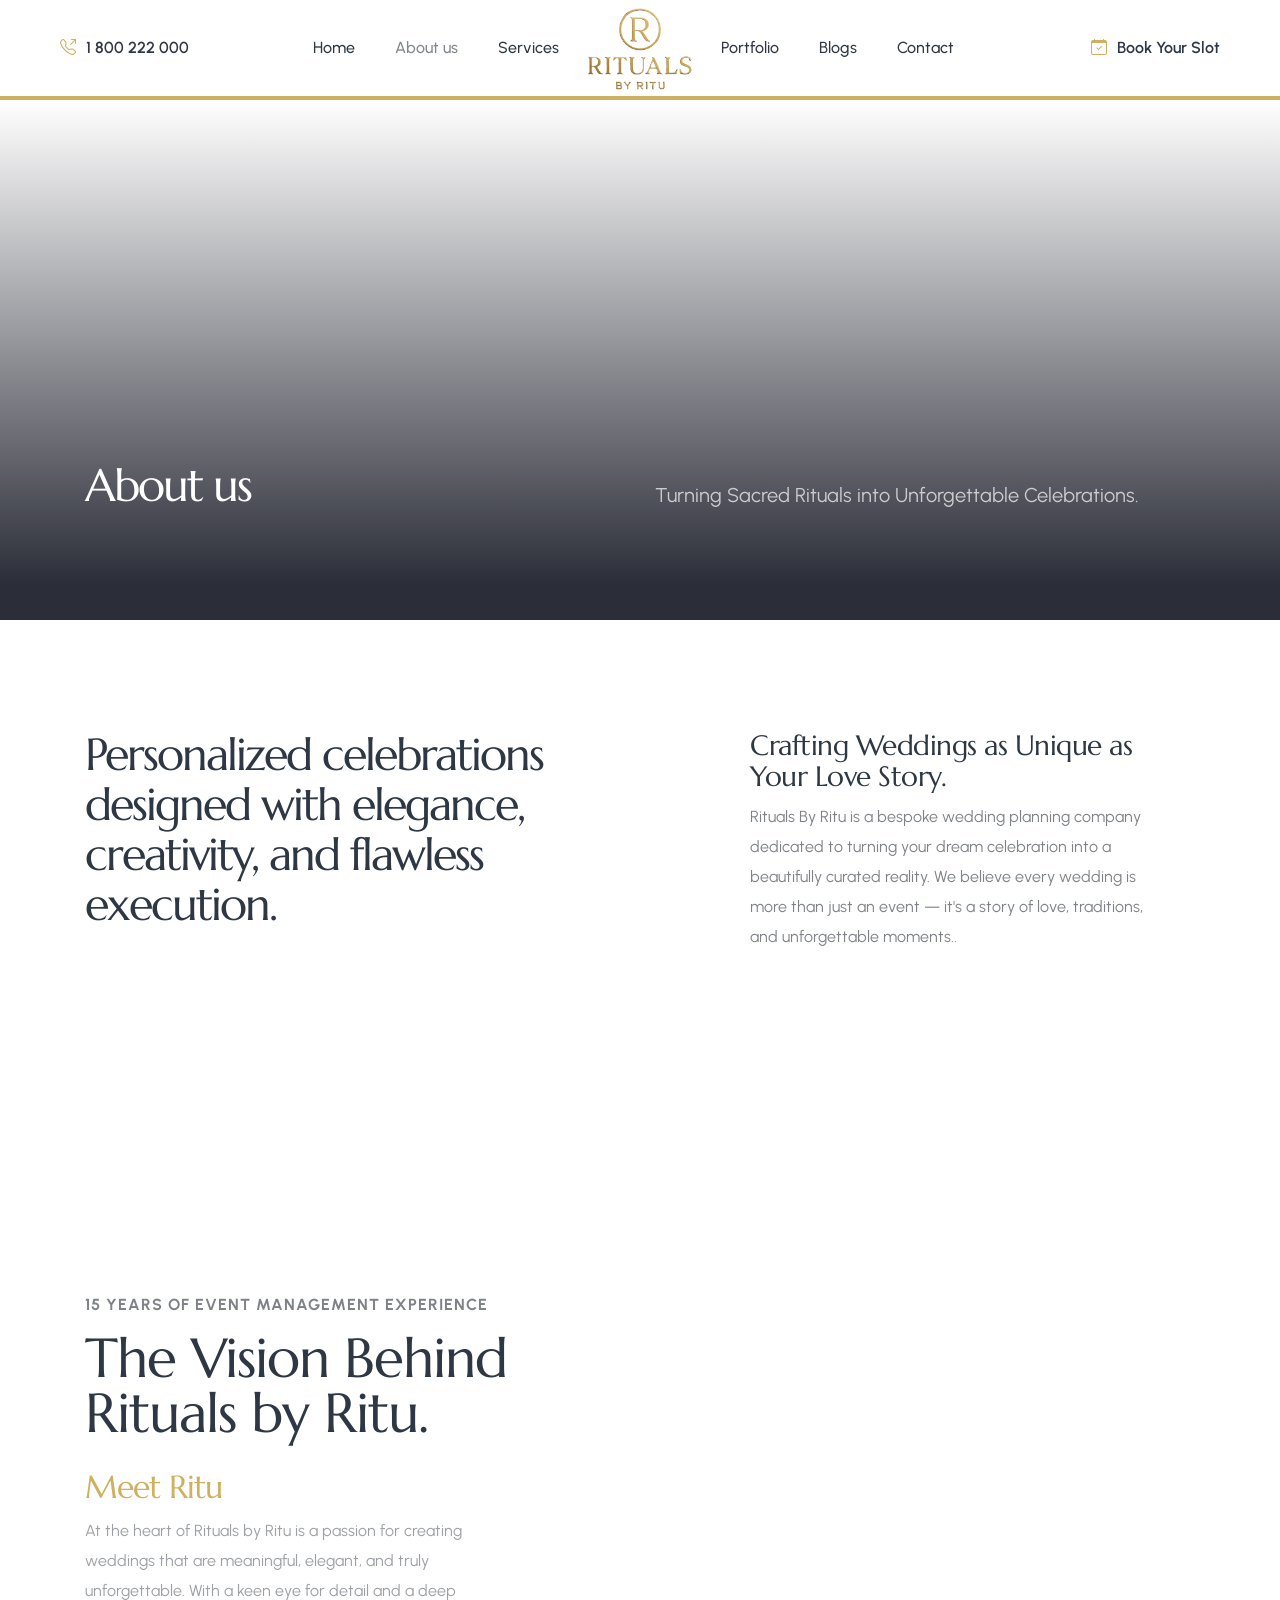
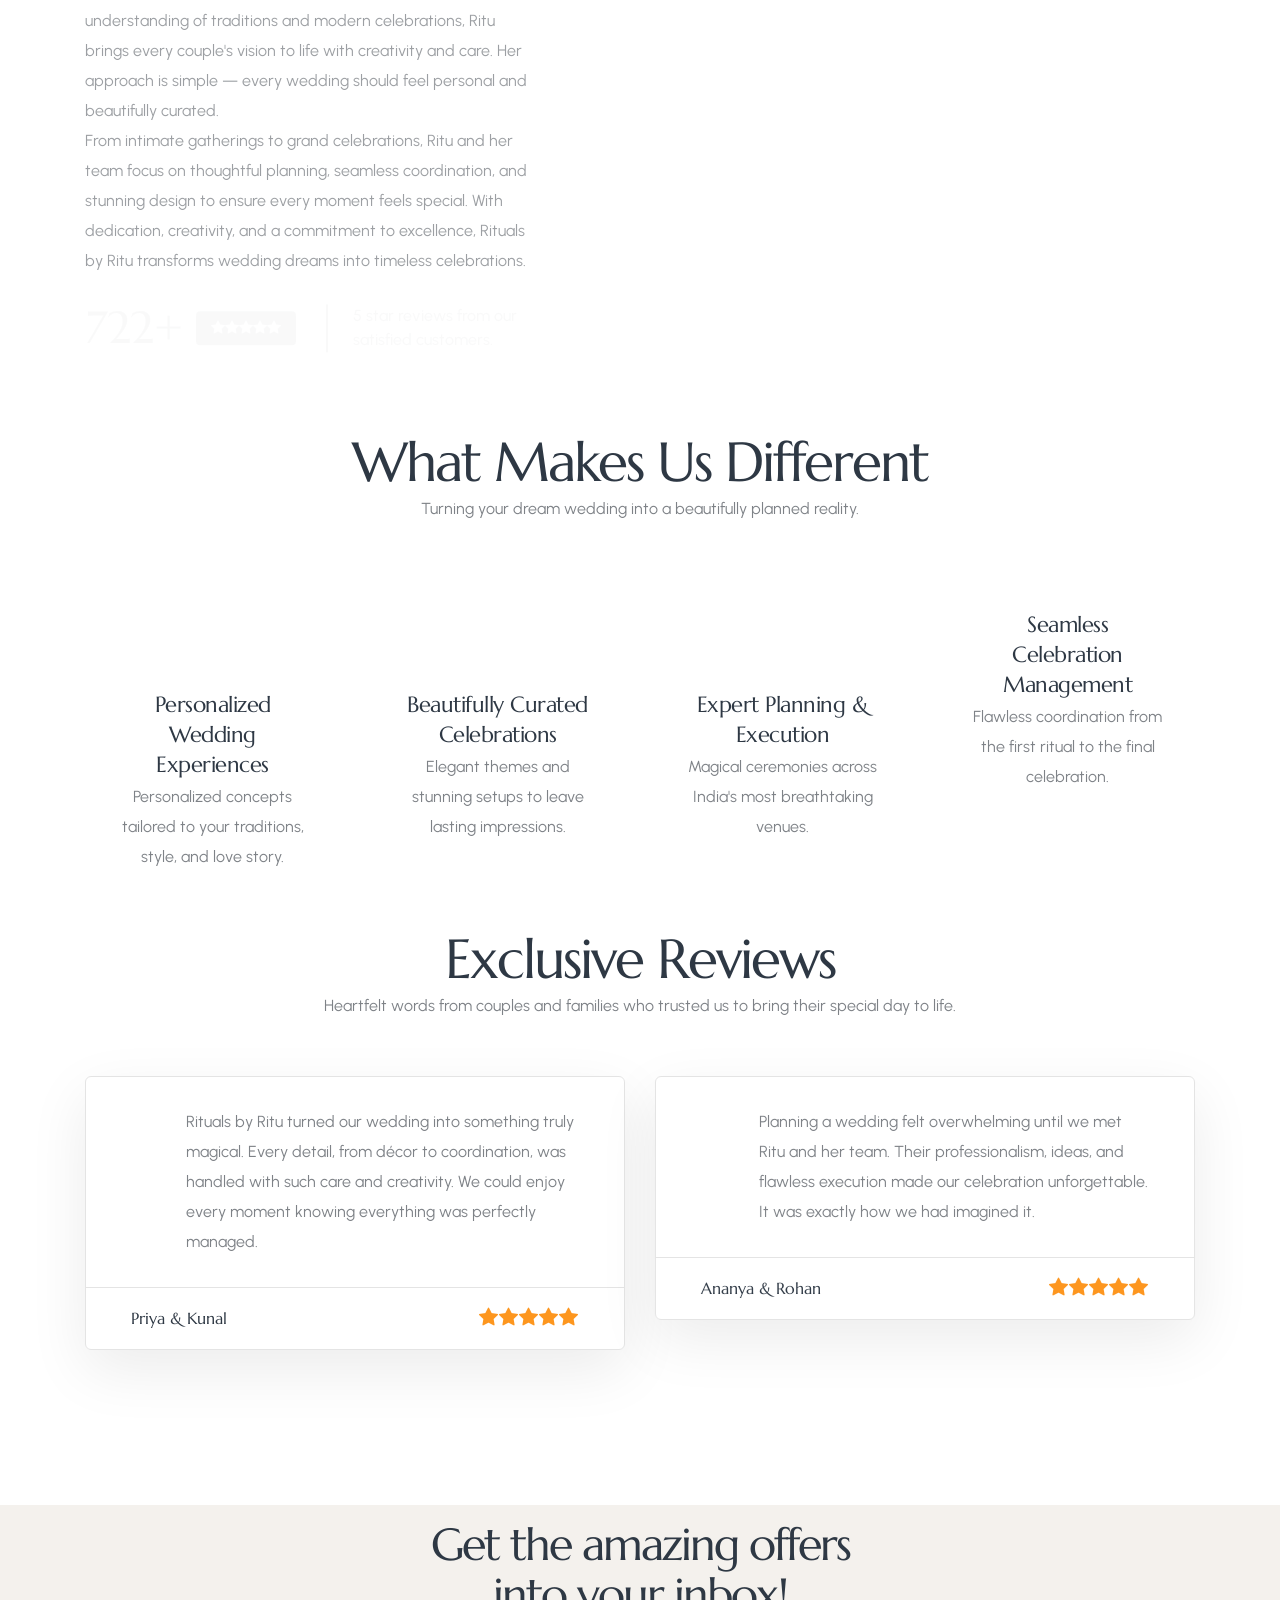
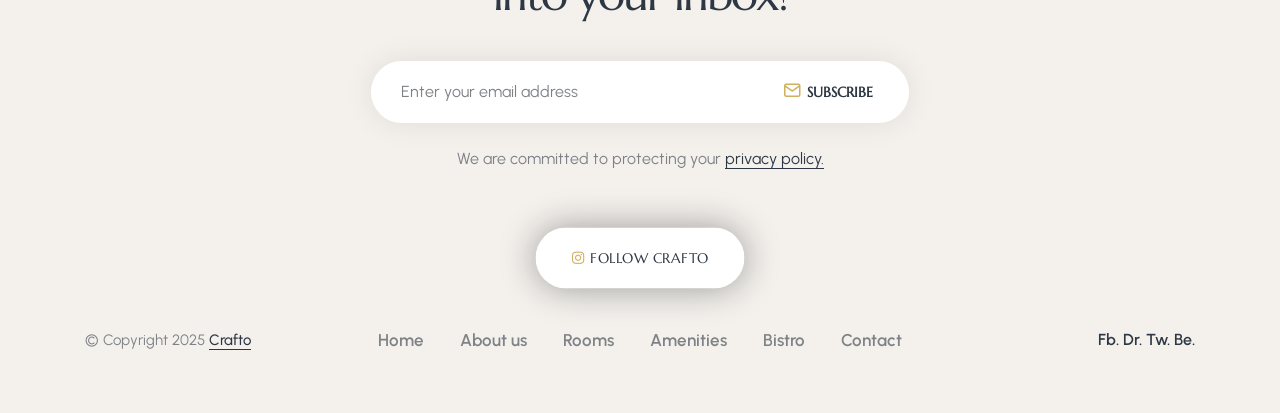
==== about-us.html @ a8ef9917 "About Page Layout Done" ====
<!doctype html>
<html class="no-js" lang="en">
  <head>
    <title>Crafto - The Multipurpose HTML5 Template</title>
    <meta charset="utf-8" />
    <meta http-equiv="X-UA-Compatible" content="IE=edge" />
    <meta name="author" content="ThemeZaa" />
    <meta name="viewport" content="width=device-width,initial-scale=1.0" />
    <meta
      name="description"
      content="Elevate your online presence with Crafto - a modern, versatile, multipurpose Bootstrap 5 responsive HTML5, SCSS template using highly creative 56+ ready demos." />
    <!-- favicon icon -->
    <link rel="shortcut icon" href="images/favicon.png" />
    <link rel="apple-touch-icon" href="images/apple-touch-icon-57x57.png" />
    <link
      rel="apple-touch-icon"
      sizes="72x72"
      href="images/apple-touch-icon-72x72.png" />
    <link
      rel="apple-touch-icon"
      sizes="114x114"
      href="images/apple-touch-icon-114x114.png" />
    <!-- google fonts preconnect -->
    <link rel="preconnect" href="https://fonts.googleapis.com" crossorigin />
    <link rel="preconnect" href="https://fonts.gstatic.com" crossorigin />
    <!-- style sheets and font icons  -->
    <link rel="stylesheet" href="css/vendors.min.css" />
    <link rel="stylesheet" href="css/icon.min.css" />
    <link rel="stylesheet" href="css/style.css" />
    <link rel="stylesheet" href="css/responsive.css" />
    <link rel="stylesheet" href="demos/hotel-and-resort/hotel-and-resort.css" />
    <link rel="stylesheet" href="css/custom.css" />
  </head>
  <body class="overflow-x-hidden" data-mobile-nav-style="classic">
    <!-- start header -->
    <header>
      <nav
        class="navbar navbar-expand-lg header-light bg-white center-logo header-reverse">
        <div class="container-fluid">
          <div class="col-auto col-xl-2 col-lg-1 menu-logo">
            <div class="d-none d-xl-block">
              <div class="widget-text fw-600">
                <i class="bi bi-telephone-outbound text-base-color me-10px"></i
                ><a href="tel:1800222000">1 800 222 000</a>
              </div>
            </div>
            <a class="navbar-brand" href="index.html">
              <img
                src="images/logo/logo.png"
                data-at2x="images/logo/logo.png"
                alt=""
                class="default-logo img-fluid" />
              <img
                src="images//logo/logo.png"
                data-at2x="images/logo/logo.png"
                alt=""
                class="alt-logo img-fluid"
                height="65px" />
              <img
                src="images/logo/logo.png"
                data-at2x="images/logo/logo.png"
                alt=""
                class="mobile-logo img-fluid" />
            </a>
          </div>
          <div class="col-auto col-xl-8 col-lg-10 menu-order">
            <button
              class="navbar-toggler float-end"
              type="button"
              data-bs-toggle="collapse"
              data-bs-target="#navbarNav"
              aria-controls="navbarNav"
              aria-label="Toggle navigation">
              <span class="navbar-toggler-line"></span>
              <span class="navbar-toggler-line"></span>
              <span class="navbar-toggler-line"></span>
              <span class="navbar-toggler-line"></span>
            </button>
            <div
              class="collapse navbar-collapse justify-content-between"
              id="navbarNav">
              <ul class="navbar-nav navbar-left justify-content-end">
                <li class="nav-item">
                  <a href="index.html" class="nav-link">Home</a>
                </li>
                <li class="nav-item">
                  <a href="about-us.html" class="nav-link">About us</a>
                </li>
                <li class="nav-item">
                  <a href="services.html" class="nav-link">Services</a>
                </li>
              </ul>
              <ul class="navbar-nav navbar-right justify-content-start">
                <li class="nav-item">
                  <a href="portfolio.html" class="nav-link">Portfolio</a>
                </li>
                <li class="nav-item">
                  <a href="blogs.html" class="nav-link">Blogs</a>
                </li>
                <li class="nav-item">
                  <a href="contact.html" class="nav-link">Contact</a>
                </li>
              </ul>
            </div>
          </div>
          <div class="col-auto col-xl-2 col-lg-1 text-end">
            <div class="d-none d-xl-flex align-items-center widget-text fw-600">
              <i class="bi bi-calendar-check text-base-color me-10px"></i
              ><a href="contact.html">Book Your Slot</a>
            </div>
          </div>
        </div>
      </nav>
    </header>
    <!-- end header -->

    <!-- start page title -->
    <section
      class="page-title-separate-breadcrumbs cover-background border-top border-4 border-color-base-color top-space-margin magic-cursor round-cursor"
      style="background-image: url(https://placehold.co/1920x526)">
      <div class="opacity-full-dark bg-gradient-dark-transparent"></div>
      <div class="container position-relative">
        <div
          class="row align-items-start align-items-lg-end justify-content-end flex-column flex-lg-row extra-small-screen"
          data-anime='{ "el": "childs", "translateY": [15, 0], "opacity": [0,1], "duration": 400, "delay": 0, "staggervalue": 200, "easing": "easeOutQuad" }'>
          <div
            class="col-xxl-7 col-lg-6 col-md-10 position-relative page-title-large md-mb-15px xs-mb-5px">
            <h1 class="text-white alt-font fw-500 ls-minus-2px mb-0">
              About us
            </h1>
          </div>
          <div class="col-xxl-5 col-lg-6 col-md-10 last-paragraph-no-margin">
            <p class="fs-20 text-white opacity-7 md-w-80 sm-w-100">
              Turning Sacred Rituals into Unforgettable Celebrations.
            </p>
          </div>
        </div>
      </div>
    </section>
    <!-- end page title -->
    <!-- start section -->
    <section
      class="background-position-center background-repeat overlap-height pb-5"
      style="
        background-image: url(&quot;images/vertical-center-line-bg.svg&quot;);
      ">
      <div class="container overlap-gap-section">
        <div class="row">
          <div
            class="col-md-6 sm-mb-25px"
            data-anime='{ "el": "childs", "translateX": [50, 0], "opacity": [0,1], "duration": 1200, "delay": 0, "staggervalue": 150, "easing": "easeOutQuad" }'>
            <h3 class="alt-font text-dark-gray ls-minus-2px w-90 sm-w-100 mb-0">
              Personalized celebrations designed with elegance, creativity, and
              flawless execution.
            </h3>
          </div>
          <div
            class="col-xl-5 col-md-6 offset-xl-1 last-paragraph-no-margin"
            data-anime='{ "el": "childs", "translateX": [-50, 0], "opacity": [0,1], "duration": 1200, "delay": 0, "staggervalue": 150, "easing": "easeOutQuad" }'>
            <h6 class="alt-font text-dark-gray mb-10px">
              Crafting Weddings as Unique as Your Love Story.
            </h6>
            <p class="w-90 lg-w-100">
              Rituals By Ritu is a bespoke wedding planning company dedicated to
              turning your dream celebration into a beautifully curated reality.
              We believe every wedding is more than just an event — it's a story
              of love, traditions, and unforgettable moments..
            </p>
          </div>
        </div>
      </div>
    </section>
    <!-- end section -->
    <!-- start section -->
    <section class="pb-0">
      <div class="container">
        <div class="row align-items-center overlap-section mb-1">
          <div
            class="col-12 position-relative"
            data-anime='{ "opacity": [0,1], "duration": 1200, "delay": 0, "staggervalue": 150, "easing": "easeOutQuad" }'>
            <div class="outside-box-right-20">
              <div
                class="swiper swiper-width-auto pb-4 magic-cursor"
                data-slider-options='{ "slidesPerView": "auto", "spaceBetween": 30, "loop": true, "pagination": { "el": ".slider-four-slide-pagination-1", "clickable": true }, "autoplay": { "delay": 3000, "disableOnInteraction": false }, "keyboard": { "enabled": true, "onlyInViewport": true }, "effect": "slide" }'>
                <div class="swiper-wrapper">
                  <!-- start content carousal item -->
                  <div class="swiper-slide">
                    <img
                      src="https://placehold.co/730x540"
                      class="border-radius-6px md-h-350px sm-h-250px"
                      alt="" />
                  </div>
                  <!-- end content carousal item -->
                  <!-- start content carousal item -->
                  <div class="swiper-slide">
                    <img
                      src="https://placehold.co/430x540"
                      class="border-radius-6px md-h-350px sm-h-250px"
                      alt="" />
                  </div>
                  <!-- end content carousal item -->
                  <!-- start content carousal item -->
                  <div class="swiper-slide">
                    <img
                      src="https://placehold.co/430x540"
                      class="border-radius-6px md-h-350px sm-h-250px"
                      alt="" />
                  </div>
                  <!-- end content carousal item -->
                  <!-- start content carousal item -->
                  <div class="swiper-slide">
                    <img
                      src="https://placehold.co/630x540"
                      class="border-radius-6px md-h-350px sm-h-250px"
                      alt="" />
                  </div>
                  <!-- end content carousal item -->
                  <!-- start content carousal item -->
                  <div class="swiper-slide">
                    <img
                      src="https://placehold.co/730x540"
                      class="border-radius-6px md-h-350px sm-h-250px"
                      alt="" />
                  </div>
                  <!-- end content carousal item -->
                  <!-- start content carousal item -->
                  <div class="swiper-slide">
                    <img
                      src="https://placehold.co/430x540"
                      class="border-radius-6px md-h-350px sm-h-250px"
                      alt="" />
                  </div>
                  <!-- end content carousal item -->
                  <!-- start content carousal item -->
                  <div class="swiper-slide">
                    <img
                      src="https://placehold.co/430x540"
                      class="border-radius-6px md-h-350px sm-h-250px"
                      alt="" />
                  </div>
                  <!-- end content carousal item -->
                  <!-- start content carousal item -->
                  <div class="swiper-slide">
                    <img
                      src="https://placehold.co/630x540"
                      class="border-radius-6px md-h-350px sm-h-250px"
                      alt="" />
                  </div>
                  <!-- end content carousal item -->
                </div>
              </div>
            </div>
            <!-- start slider pagination -->
            <!--<div class="swiper-pagination slider-four-slide-pagination-1 swiper-pagination-style-2 swiper-pagination-clickable swiper-pagination-bullets"></div> -->
            <!-- end slider pagination -->
          </div>
        </div>
        <!-- <div class="row justify-content-center">
          <div
            class="col-xl-9 col-lg-10 text-center"
            data-anime='{ "el": "childs", "translateY": [50, 0], "opacity": [0,1], "duration": 1200, "delay": 0, "staggervalue": 150, "easing": "easeOutQuad" }'>
            <h5
              class="alt-font text-dark-gray mb-4 xs-mb-30px w-90 xl-w-100 mx-auto">
              We love crafto. The owners were married here and generations of
              their family have loved and still live here.
            </h5>
            <div class="row row-cols-1 row-cols-sm-3">
              <div class="col xs-mb-30px">
                <h2 class="fs-65 text-dark-gray mb-0 fw-700">248</h2>
                <span class="fs-19 fw-500 text-dark-gray">Our room</span>
              </div>
              <div class="col xs-mb-30px">
                <h2 class="fs-65 text-dark-gray mb-0 fw-700">146</h2>
                <span class="fs-19 fw-500 text-dark-gray">Trained staff</span>
              </div>
              <div class="col">
                <h2 class="fs-65 text-dark-gray mb-0 fw-700">89%</h2>
                <span class="fs-19 fw-500 text-dark-gray">Good feedbacks</span>
              </div>
            </div>
          </div>
        </div> -->
      </div>
    </section>
    <!-- end section -->

    <!-- start start -->
    <section class="pb-0">
      <div class="container">
        <div class="row align-items-start" id="down-section">
          <div
            class="col-lg-5 lg-mb-45px"
            data-anime='{ "el": "childs", "translateY": [30, 0], "opacity": [0,1], "duration": 600, "delay": 0, "staggervalue": 300, "easing": "easeOutQuad" }'>
            <span
              class="fs-16 text-uppercase text-gradient-san-blue-new-york-red fw-700 mb-10px ls-1px d-inline-block"
              >15 years of Event Management experience</span
            >
            <h2 class="alt-font fw-400 text-dark-gray ls-minus-1px">
              The Vision Behind Rituals by Ritu.
            </h2>
            <h5 class="text-base-color alt-font fw-400 ls-minus-1px mb-1">
              Meet Ritu
            </h5>
            <p class="mb-1">
              At the heart of Rituals by Ritu is a passion for creating weddings
              that are meaningful, elegant, and truly unforgettable. With a keen
              eye for detail and a deep understanding of traditions and modern
              celebrations, Ritu brings every couple's vision to life with
              creativity and care. Her approach is simple — every wedding should
              feel personal and beautifully curated.
              <br />

              From intimate gatherings to grand celebrations, Ritu and her team
              focus on thoughtful planning, seamless coordination, and stunning
              design to ensure every moment feels special. With dedication,
              creativity, and a commitment to excellence, Rituals by Ritu
              transforms wedding dreams into timeless celebrations.
            </p>

            <div class="row align-items-center text-center text-sm-start">
              <div class="col-sm-auto xs-mb-5px">
                <h3
                  class="alt-font text-dark-gray mb-0 d-inline-block align-middle me-10px lg-fs-32">
                  722+
                </h3>
                <div
                  class="text-center bg-dark-gray text-white fs-14 border-radius-4px d-inline-block ps-15px pe-15px lh-34 align-middle me-5px">
                  <i class="bi bi-star-fill"></i><i class="bi bi-star-fill"></i
                  ><i class="bi bi-star-fill"></i><i class="bi bi-star-fill"></i
                  ><i class="bi bi-star-fill"></i>
                </div>
              </div>
              <div
                class="col-sm border-start border-2 border-color-dark-gray ps-25px ms-10px xs-border-start-0 lg-ms-0 lg-ps-15px">
                <p class="m-0 lh-24 text-dark-gray fw-500">
                  5 star reviews from our satisfied customers.
                </p>
              </div>
            </div>
          </div>
          <div class="col-lg-6 offset-lg-1 text-center">
            <figure class="m-0">
              <img src="https://placehold.co/600x500" alt="" />
              <figcaption
                class="position-absolute left-minus-15px top-100px transform-3d lg-w-30 sm-left-15px">
                <img
                  src="images/demo-beauty-salon-story-02.png"
                  class="animation-float"
                  alt="" />
              </figcaption>
            </figure>
          </div>
        </div>
      </div>
    </section>
    <!-- end section -->

    <!-- start section -->
    <section class="pb-0">
      <div class="container">
        <div class="row justify-content-center mb-6 xs-mb-9">
          <div
            class="col-md-8 text-center"
            data-anime='{ "el": "childs", "translateY": [30, 0], "opacity": [0,1], "duration": 600, "delay": 0, "staggervalue": 300, "easing": "easeOutQuad" }'>
            <h2 class="alt-font mb-5px text-dark-gray ls-minus-2px">
              What Makes Us Different
            </h2>
            <span class="d-inline-block"
              >Turning your dream wedding into a beautifully planned
              reality.</span
            >
          </div>
        </div>
        <div
          class="row row-cols-1 row-cols-lg-4 row-cols-md-2 justify-content-center mb-5 xs-mb-8">
          <!-- start fancy text box item -->
          <div
            class="col"
            data-bottom-top="transform: translateY(40px)"
            data-top-bottom="transform: translateY(-40px)">
            <div class="services-box-style-01 hover-box md-mb-30px">
              <div class="position-relative box-image border-radius-6px">
                <img class="w-100" src="https://placehold.co/377x377" alt="" />
              </div>
              <div class="p-30px last-paragraph-no-margin text-center">
                <span
                  class="d-inline-block fs-22 alt-font ls-minus-05px text-dark-gray"
                  >Personalized Wedding Experiences
                </span>
                <p>
                  Personalized concepts tailored to your traditions, style, and
                  love story.
                </p>
              </div>
            </div>
          </div>
          <!-- end fancy text box item -->
          <!-- start fancy text box item -->
          <div
            class="col"
            data-bottom-top="transform: translateY(40px)"
            data-top-bottom="transform: translateY(-40px)">
            <div class="services-box-style-01 hover-box">
              <div class="position-relative box-image border-radius-6px">
                <img class="w-100" src="https://placehold.co/377x377" alt="" />
              </div>
              <div class="p-30px last-paragraph-no-margin text-center">
                <span
                  class="d-inline-block fs-22 alt-font ls-minus-05px text-dark-gray"
                  >Beautifully Curated Celebrations
                </span>
                <p>
                  Elegant themes and stunning setups to leave lasting
                  impressions.
                </p>
              </div>
            </div>
          </div>
          <!-- end fancy text box item -->
          <!-- start fancy text box item -->
          <div
            class="col"
            data-bottom-top="transform: translateY(40px)"
            data-top-bottom="transform: translateY(-40px)">
            <div class="services-box-style-01 hover-box">
              <div class="position-relative box-image border-radius-6px">
                <img class="w-100" src="https://placehold.co/377x377" alt="" />
              </div>
              <div class="p-30px last-paragraph-no-margin text-center">
                <span
                  class="d-inline-block fs-22 alt-font ls-minus-05px text-dark-gray"
                  >Expert Planning & Execution
                </span>
                <p>
                  Magical ceremonies across India's most breathtaking venues.
                </p>
              </div>
            </div>
          </div>
          <!-- end fancy text box item -->
          <!-- start fancy text box item -->
          <div
            class="col"
            data-bottom-top="transform: translateY(-40px)"
            data-top-bottom="transform: translateY(40px)">
            <div class="services-box-style-01 hover-box md-mb-30px">
              <div class="position-relative box-image border-radius-6px">
                <img class="w-100" src="https://placehold.co/377x377" alt="" />
              </div>
              <div class="p-30px last-paragraph-no-margin text-center">
                <span
                  class="d-inline-block fs-22 alt-font ls-minus-05px text-dark-gray"
                  >Seamless Celebration Management
                </span>
                <p>
                  Flawless coordination from the first ritual to the final
                  celebration.
                </p>
              </div>
            </div>
          </div>
          <!-- end fancy text box item -->
        </div>
      </div>
    </section>
    <!-- end section -->

    <!-- start section -->
    <section class="pt-1">
      <div class="container">
        <div class="row justify-content-center mb-5 xs-mb-7">
          <div
            class="col-md-8 text-center"
            data-anime='{ "el": "childs", "translateY": [30, 0], "opacity": [0,1], "duration": 600, "delay": 0, "staggervalue": 300, "easing": "easeOutQuad" }'>
            <h2 class="alt-font mb-5px text-dark-gray ls-minus-2px">
              Exclusive Reviews
            </h2>
            <span class="d-inline-block"
              >Heartfelt words from couples and families who trusted us to bring
              their special day to life.</span
            >
          </div>
        </div>
        <div
          class="row row-cols-1 row-cols-xl-2 row-cols-lg-2 row-cols-md-1 position-relative justify-content-center mb-4 sm-mb-30px"
          data-anime='{ "el": "childs", "perspective": [800, 1200], "scale": [1.1, 1], "rotateX": [50, 0], "opacity": [0,1], "duration": 900, "delay": 0, "staggervalue": 300, "easing": "easeOutQuad" }'>
          <!-- start review item -->
          <div class="col review-style-05 md-mb-30px">
            <div
              class="border-radius-6px bg-white box-shadow-quadruple-large border border-color-extra-medium-gray last-paragraph-no-margin">
              <div
                class="d-flex align-items-center ps-45px pe-45px pt-30px pb-30px lg-p-25px">
                <img
                  class="rounded-circle w-120px xs-w-80px me-25px"
                  src="https://placehold.co/200x200"
                  alt="" />
                <p>
                  Rituals by Ritu turned our wedding into something truly
                  magical. Every detail, from décor to coordination, was handled
                  with such care and creativity. We could enjoy every moment
                  knowing everything was perfectly managed.
                </p>
              </div>
              <div
                class="border-top border-color-extra-medium-gray pt-15px pb-15px ps-45px pe-45px lg-ps-25px lg-pe-25px text-center text-sm-start">
                <span
                  class="alt-font fw-500 text-dark-gray d-inline-block xs-fs-17"
                  >Priya & Kunal</span
                >
                <div class="review-star-icon float-sm-end float-none fs-19">
                  <i class="bi bi-star-fill"></i><i class="bi bi-star-fill"></i
                  ><i class="bi bi-star-fill"></i><i class="bi bi-star-fill"></i
                  ><i class="bi bi-star-fill"></i>
                </div>
              </div>
            </div>
          </div>
          <!-- end review item -->
          <!-- start review item -->
          <div class="col review-style-05">
            <div
              class="border-radius-6px bg-white box-shadow-quadruple-large border border-color-extra-medium-gray last-paragraph-no-margin">
              <div
                class="d-flex align-items-center ps-45px pe-45px pt-30px pb-30px lg-p-25px">
                <img
                  class="rounded-circle w-120px xs-w-80px me-25px"
                  src="https://placehold.co/200x200"
                  alt="" />
                <p>
                  Planning a wedding felt overwhelming until we met Ritu and her
                  team. Their professionalism, ideas, and flawless execution
                  made our celebration unforgettable. It was exactly how we had
                  imagined it.
                </p>
              </div>
              <div
                class="border-top border-color-extra-medium-gray pt-15px pb-15px ps-45px pe-45px lg-ps-25px lg-pe-25px text-center text-sm-start">
                <span
                  class="alt-font fw-500 text-dark-gray d-inline-block xs-fs-17"
                  >Ananya & Rohan</span
                >
                <div class="review-star-icon float-sm-end float-none fs-19">
                  <i class="bi bi-star-fill"></i><i class="bi bi-star-fill"></i
                  ><i class="bi bi-star-fill"></i><i class="bi bi-star-fill"></i
                  ><i class="bi bi-star-fill"></i>
                </div>
              </div>
            </div>
          </div>
          <!-- end review item -->
        </div>
      </div>
    </section>
    <!-- end section -->
    <!-- start footer -->
    <footer
      class="bg-very-light-gray pb-50px sm-pt-20px xs-pb-30px background-repeat background-position-center sm-background-image-none"
      style="
        background-image: url(&quot;images/vertical-center-line-bg-dark.svg&quot;);
      ">
      <div class="container">
        <div class="row overlap-section">
          <div class="col-12 text-center">
            <img
              class="rounded-circle"
              src="https://placehold.co/171x171"
              alt="" />
          </div>
        </div>
        <!-- start subscribe item -->
        <div class="row justify-content-center mb-4">
          <div class="col-xl-6 col-lg-8 col-md-10 text-center">
            <h3
              class="text-dark-gray alt-font ls-minus-2px fw-400 mb-40px xs-mb-30px w-80 xs-w-100 mx-auto">
              Get the amazing offers into your inbox!
            </h3>
            <div
              class="d-inline-block w-100 newsletter-style-03 position-relative mb-20px">
              <form
                action="email-templates/subscribe-newsletter.php"
                method="post"
                class="position-relative w-100">
                <input
                  class="input-large bg-white border-color-transparent w-100 border-radius-100px box-shadow-extra-large form-control required"
                  type="email"
                  name="email"
                  placeholder="Enter your email address" />
                <input type="hidden" name="redirect" value="" />
                <button
                  class="btn btn-large text-dark-gray ls-0px left-icon submit text-uppercase fw-700"
                  aria-label="submit">
                  <i
                    class="icon feather icon-feather-mail icon-small text-base-color"></i
                  ><span>Subscribe</span>
                </button>
                <div
                  class="form-results border-radius-100px pt-10px pb-10px ps-15px pe-15px fs-16 mt-10px w-100 text-center position-absolute d-none"></div>
              </form>
            </div>
            <p class="fs-16">
              We are committed to protecting your
              <a href="#" class="text-decoration-line-bottom text-dark-gray"
                >privacy policy.</a
              >
            </p>
          </div>
        </div>
        <!-- end subscribe item -->
        <!-- start instagram -->
        <div
          class="row row-cols-3 row-cols-lg-5 row-cols-sm-3 align-items-center justify-content-center mb-4 md-mb-50px xs-mb-40px instagram-follow-api position-relative">
          <div class="col instafeed-grid md-mb-30px xs-mb-15px">
            <figure class="border-radius-0px">
              <a href="https://www.instagram.com" target="_blank"
                ><img
                  src="https://placehold.co/600x600"
                  class="insta-image"
                  alt="" /><span class="insta-icon"
                  ><i class="fa-brands fa-instagram"></i></span
              ></a>
            </figure>
          </div>
          <div class="col instafeed-grid md-mb-30px xs-mb-15px">
            <figure class="border-radius-0px">
              <a href="https://www.instagram.com" target="_blank"
                ><img
                  src="https://placehold.co/600x600"
                  class="insta-image"
                  alt="" /><span class="insta-icon"
                  ><i class="fa-brands fa-instagram"></i></span
              ></a>
            </figure>
          </div>
          <div class="col instafeed-grid md-mb-30px xs-mb-15px">
            <figure class="border-radius-0px">
              <a href="https://www.instagram.com" target="_blank"
                ><img
                  src="https://placehold.co/600x600"
                  class="insta-image"
                  alt="" /><span class="insta-icon"
                  ><i class="fa-brands fa-instagram"></i></span
              ></a>
            </figure>
          </div>
          <div class="col instafeed-grid">
            <figure class="border-radius-0px">
              <a href="https://www.instagram.com" target="_blank"
                ><img
                  src="https://placehold.co/600x600"
                  class="insta-image"
                  alt="" /><span class="insta-icon"
                  ><i class="fa-brands fa-instagram"></i></span
              ></a>
            </figure>
          </div>
          <div class="col instafeed-grid">
            <figure class="border-radius-0px">
              <a href="https://www.instagram.com" target="_blank"
                ><img
                  src="https://placehold.co/600x600"
                  class="insta-image"
                  alt="" /><span class="insta-icon"
                  ><i class="fa-brands fa-instagram"></i></span
              ></a>
            </figure>
          </div>
          <div class="absolute-middle-center z-index-1 w-auto">
            <a
              href="https://www.instagram.com"
              target="_blank"
              class="btn btn-large btn-switch-text btn-white btn-rounded left-icon btn-box-shadow instagram-button">
              <span>
                <span
                  ><i class="fa-brands fa-instagram text-base-color"></i
                ></span>
                <span class="btn-double-text" data-text="Follow crafto"
                  >Follow crafto</span
                >
              </span>
            </a>
          </div>
        </div>
        <!-- end instagram -->
        <div class="row align-items-center">
          <div
            class="col-xl-3 col-sm-6 text-center text-sm-start last-paragraph-no-margin fs-15 order-3 order-md-1">
            <p>
              &COPY; Copyright 2025
              <a
                href="index.html"
                target="_blank"
                class="text-decoration-line-bottom text-dark-gray fw-500"
                >Crafto</a
              >
            </p>
          </div>
          <div
            class="col-xl-6 text-center lg-mt-10px sm-mt-0 sm-mb-10px order-1 order-xl-2 order-md-3">
            <ul class="footer-navbar fs-17 fw-600">
              <li class="nav-item active">
                <a href="demo-hotel-and-resort.html" class="nav-link">Home</a>
              </li>
              <li class="nav-item">
                <a href="demo-hotel-and-resort-about-us.html" class="nav-link"
                  >About us</a
                >
              </li>
              <li class="nav-item">
                <a href="demo-hotel-and-resort-rooms.html" class="nav-link"
                  >Rooms</a
                >
              </li>
              <li class="nav-item">
                <a href="demo-hotel-and-resort-amenities.html" class="nav-link"
                  >Amenities</a
                >
              </li>
              <li class="nav-item">
                <a href="demo-hotel-and-resort-bistro.html" class="nav-link"
                  >Bistro</a
                >
              </li>
              <li class="nav-item">
                <a href="demo-hotel-and-resort-contact.html" class="nav-link"
                  >Contact</a
                >
              </li>
            </ul>
          </div>
          <div
            class="col-xl-3 col-sm-6 position-relative text-center text-sm-end elements-social social-text-style-01 order-2 order-xl-3 xs-mb-10px">
            <ul class="fs-16 dark fw-600">
              <li>
                <a
                  class="facebook"
                  href="https://www.facebook.com/"
                  target="_blank"
                  >Fb.</a
                >
              </li>
              <li>
                <a
                  class="dribbble"
                  href="http://www.dribbble.com"
                  target="_blank"
                  >Dr.</a
                >
              </li>
              <li>
                <a class="twitter" href="http://www.twitter.com" target="_blank"
                  >Tw.</a
                >
              </li>
              <li>
                <a
                  class="behance"
                  href="http://www.behance.com/"
                  target="_blank"
                  >Be.</a
                >
              </li>
            </ul>
          </div>
        </div>
      </div>
    </footer>
    <!-- end footer -->
    <!-- start scroll progress -->
    <div class="scroll-progress d-none d-xxl-block">
      <a href="#" class="scroll-top" aria-label="scroll">
        <span class="scroll-text">Scroll</span
        ><span class="scroll-line"><span class="scroll-point"></span></span>
      </a>
    </div>
    <!-- end scroll progress -->
    <!-- javascript libraries -->
    <script type="text/javascript" src="js/jquery.js"></script>
    <script type="text/javascript" src="js/vendors.min.js"></script>
    <script type="text/javascript" src="js/main.js"></script>
  </body>
</html>
---- css/icon.min.css ----
@charset "UTF-8";/*!
    Font Awesome
    Version: 7.0.0
    Plugin URL: https://fontawesome.com
    License: Copyright 2025 Fonticons, Inc. | https://fontawesome.com/license/free (Icons: CC BY 4.0, Fonts: SIL OFL 1.1, Code: MIT License)
!*/.fa-stack,.fa-ul>li{position:relative}.fa-beat,.fa-bounce{animation-delay:var(--fa-animation-delay,0s);animation-direction:var(--fa-animation-direction,normal);animation-duration:var(--fa-animation-duration,1s);animation-iteration-count:var(--fa-animation-iteration-count,infinite)}.fa,.fa-brands,.fa-classic,.fa-regular,.fa-solid,.fab,.far,.fas{--_fa-family:var(--fa-family, var(--fa-style-family, "Font Awesome 7 Free"));-webkit-font-smoothing:antialiased;-moz-osx-font-smoothing:grayscale;display:var(--fa-display,inline-block);font-family:var(--_fa-family);font-feature-settings:normal;font-style:normal;font-synthesis:none;font-variant:normal;font-weight:var(--fa-style,900);line-height:1;text-align:center;text-rendering:auto;width:auto}:is(.fas,.far,.fab,.fa-solid,.fa-regular,.fa-brands,.fa-classic,.fa)::before{content:var(--fa);content:var(--fa)/""}.fa-1x{font-size:1em}.fa-2x{font-size:2em}.fa-3x{font-size:3em}.fa-4x{font-size:4em}.fa-5x{font-size:5em}.fa-6x{font-size:6em}.fa-7x{font-size:7em}.fa-8x{font-size:8em}.fa-9x{font-size:9em}.fa-10x{font-size:10em}.fa-2xs{font-size:.625em;line-height:.1em;vertical-align:.225em}.fa-xs{font-size:.75em;line-height:.0833333333em;vertical-align:.125em}.fa-sm{font-size:.875em;line-height:.0714285714em;vertical-align:.0535714286em}.fa-lg{font-size:1.25em;line-height:.05em;vertical-align:-.075em}.fa-xl{font-size:1.5em;line-height:.0416666667em;vertical-align:-.125em}.fa-2xl,.fa-stack-2x{font-size:2em}.fa-2xl{line-height:.03125em;vertical-align:-.1875em}.fa-width-auto{--fa-width:auto}.fa-fw,.fa-width-fixed{--fa-width:1.25em}.fa-ul{list-style-type:none;margin-inline-start:var(--fa-li-margin,2.5em);padding-inline-start:0}.fa-li{inset-inline-start:calc(-1 * var(--fa-li-width,2em));position:absolute;text-align:center;width:var(--fa-li-width,2em);line-height:inherit}.fa-border{border-color:var(--fa-border-color,#eee);border-radius:var(--fa-border-radius,.1em);border-style:var(--fa-border-style,solid);border-width:var(--fa-border-width,.0625em);box-sizing:var(--fa-border-box-sizing,content-box);padding:var(--fa-border-padding,.1875em .25em)}.fa-pull-left,.fa-pull-start{float:inline-start;margin-inline-end:var(--fa-pull-margin,.3em)}.fa-pull-end,.fa-pull-right{float:inline-end;margin-inline-start:var(--fa-pull-margin,.3em)}.fa-beat{animation-name:fa-beat;animation-timing-function:var(--fa-animation-timing,ease-in-out)}.fa-bounce{animation-name:fa-bounce;animation-timing-function:var(--fa-animation-timing,cubic-bezier(.28,.84,.42,1))}.fa-beat-fade,.fa-fade{animation-timing-function:var(--fa-animation-timing,cubic-bezier(.4,0,.6,1));animation-delay:var(--fa-animation-delay,0s);animation-direction:var(--fa-animation-direction,normal);animation-iteration-count:var(--fa-animation-iteration-count,infinite);animation-duration:var(--fa-animation-duration,1s)}.fa-fade{animation-name:fa-fade}.fa-beat-fade{animation-name:fa-beat-fade}.fa-flip{animation-name:fa-flip;animation-delay:var(--fa-animation-delay,0s);animation-direction:var(--fa-animation-direction,normal);animation-duration:var(--fa-animation-duration,1s);animation-iteration-count:var(--fa-animation-iteration-count,infinite);animation-timing-function:var(--fa-animation-timing,ease-in-out)}.fa-shake,.fa-spin{animation-delay:var(--fa-animation-delay,0s);animation-timing-function:var(--fa-animation-timing,linear)}.fa-shake{animation-name:fa-shake;animation-direction:var(--fa-animation-direction,normal);animation-duration:var(--fa-animation-duration,1s);animation-iteration-count:var(--fa-animation-iteration-count,infinite)}.fa-pulse,.fa-spin,.fa-spin-pulse{animation-name:fa-spin;animation-direction:var(--fa-animation-direction,normal);animation-iteration-count:var(--fa-animation-iteration-count,infinite)}.fa-spin{animation-duration:var(--fa-animation-duration,2s)}.fa-spin-reverse{--fa-animation-direction:reverse}.fa-pulse,.fa-spin-pulse{animation-duration:var(--fa-animation-duration,1s);animation-timing-function:var(--fa-animation-timing,steps(8))}@media (prefers-reduced-motion:reduce){.fa-beat,.fa-beat-fade,.fa-bounce,.fa-fade,.fa-flip,.fa-pulse,.fa-shake,.fa-spin,.fa-spin-pulse{animation:none!important;transition:none!important}}@keyframes fa-beat{0%,90%{transform:scale(1)}45%{transform:scale(var(--fa-beat-scale,1.25))}}@keyframes fa-bounce{0%,100%,64%{transform:scale(1,1) translateY(0)}10%{transform:scale(var(--fa-bounce-start-scale-x,1.1),var(--fa-bounce-start-scale-y,.9)) translateY(0)}30%{transform:scale(var(--fa-bounce-jump-scale-x,.9),var(--fa-bounce-jump-scale-y,1.1)) translateY(var(--fa-bounce-height,-.5em))}50%{transform:scale(var(--fa-bounce-land-scale-x,1.05),var(--fa-bounce-land-scale-y,.95)) translateY(0)}57%{transform:scale(1,1) translateY(var(--fa-bounce-rebound,-.125em))}}@keyframes fa-fade{50%{opacity:var(--fa-fade-opacity,.4)}}@keyframes fa-beat-fade{0%,100%{opacity:var(--fa-beat-fade-opacity,.4);transform:scale(1)}50%{opacity:1;transform:scale(var(--fa-beat-fade-scale,1.125))}}@keyframes fa-flip{50%{transform:rotate3d(var(--fa-flip-x,0),var(--fa-flip-y,1),var(--fa-flip-z,0),var(--fa-flip-angle,-180deg))}}@keyframes fa-shake{0%{transform:rotate(-15deg)}4%{transform:rotate(15deg)}24%,8%{transform:rotate(-18deg)}12%,28%{transform:rotate(18deg)}16%{transform:rotate(-22deg)}20%{transform:rotate(22deg)}32%{transform:rotate(-12deg)}36%{transform:rotate(12deg)}100%,40%{transform:rotate(0)}}@keyframes fa-spin{0%{transform:rotate(0)}100%{transform:rotate(360deg)}}.fa-rotate-90{transform:rotate(90deg)}.fa-rotate-180{transform:rotate(180deg)}.fa-rotate-270{transform:rotate(270deg)}.fa-flip-horizontal{transform:scale(-1,1)}.fa-flip-vertical{transform:scale(1,-1)}.fa-flip-both,.fa-flip-horizontal.fa-flip-vertical{transform:scale(-1,-1)}.fa-rotate-by{transform:rotate(var(--fa-rotate-angle,0))}.fa-stack{display:inline-block;height:2em;line-height:2em;vertical-align:middle;width:2.5em}.fa-stack-1x,.fa-stack-2x{left:0;position:absolute;text-align:center;width:100%;z-index:var(--fa-stack-z-index,auto)}.fa-stack-1x{line-height:inherit}.bi::before,.feather,[class*=" ti-"],[class*=" line-icon-"],[class*=" bi-"]::before,[class^=bi-]::before,[class^=line-icon-],[class^=ti-]{font-style:normal;font-variant:normal;text-transform:none;line-height:1;-webkit-font-smoothing:antialiased;-moz-osx-font-smoothing:grayscale}.fa-inverse{color:var(--fa-inverse,#fff)}.fa-0{--fa:"0"}.fa-1{--fa:"1"}.fa-2{--fa:"2"}.fa-3{--fa:"3"}.fa-4{--fa:"4"}.fa-5{--fa:"5"}.fa-6{--fa:"6"}.fa-7{--fa:"7"}.fa-8{--fa:"8"}.fa-9{--fa:"9"}.fa-exclamation{--fa:"!"}.fa-hashtag{--fa:"#"}.fa-dollar,.fa-dollar-sign,.fa-usd{--fa:"$"}.fa-percent,.fa-percentage{--fa:"%"}.fa-asterisk{--fa:"*"}.fa-add,.fa-plus{--fa:"+"}.fa-less-than{--fa:"<"}.fa-equals{--fa:"="}.fa-greater-than{--fa:">"}.fa-question{--fa:"?"}.fa-at{--fa:"@"}.fa-a{--fa:"A"}.fa-b{--fa:"B"}.fa-c{--fa:"C"}.fa-d{--fa:"D"}.fa-e{--fa:"E"}.fa-f{--fa:"F"}.fa-g{--fa:"G"}.fa-h{--fa:"H"}.fa-i{--fa:"I"}.fa-j{--fa:"J"}.fa-k{--fa:"K"}.fa-l{--fa:"L"}.fa-m{--fa:"M"}.fa-n{--fa:"N"}.fa-o{--fa:"O"}.fa-p{--fa:"P"}.fa-q{--fa:"Q"}.fa-r{--fa:"R"}.fa-s{--fa:"S"}.fa-t{--fa:"T"}.fa-u{--fa:"U"}.fa-v{--fa:"V"}.fa-w{--fa:"W"}.fa-x{--fa:"X"}.fa-y{--fa:"Y"}.fa-z{--fa:"Z"}.fa-faucet{--fa:""}.fa-faucet-drip{--fa:""}.fa-house-chimney-window{--fa:""}.fa-house-signal{--fa:""}.fa-temperature-arrow-down,.fa-temperature-down{--fa:""}.fa-temperature-arrow-up,.fa-temperature-up{--fa:""}.fa-trailer{--fa:""}.fa-bacteria{--fa:""}.fa-bacterium{--fa:""}.fa-box-tissue{--fa:""}.fa-hand-holding-medical{--fa:""}.fa-hand-sparkles{--fa:""}.fa-hands-bubbles,.fa-hands-wash{--fa:""}.fa-handshake-alt-slash,.fa-handshake-simple-slash,.fa-handshake-slash{--fa:""}.fa-head-side-cough{--fa:""}.fa-head-side-cough-slash{--fa:""}.fa-head-side-mask{--fa:""}.fa-head-side-virus{--fa:""}.fa-house-chimney-user{--fa:""}.fa-house-laptop,.fa-laptop-house{--fa:""}.fa-lungs-virus{--fa:""}.fa-people-arrows,.fa-people-arrows-left-right{--fa:""}.fa-plane-slash{--fa:""}.fa-pump-medical{--fa:""}.fa-pump-soap{--fa:""}.fa-shield-virus{--fa:""}.fa-sink{--fa:""}.fa-soap{--fa:""}.fa-stopwatch-20{--fa:""}.fa-shop-slash,.fa-store-alt-slash{--fa:""}.fa-store-slash{--fa:""}.fa-toilet-paper-slash{--fa:""}.fa-users-slash{--fa:""}.fa-virus{--fa:""}.fa-virus-slash{--fa:""}.fa-viruses{--fa:""}.fa-vest{--fa:""}.fa-vest-patches{--fa:""}.fa-arrow-trend-down{--fa:""}.fa-arrow-trend-up{--fa:""}.fa-arrow-up-from-bracket{--fa:""}.fa-austral-sign{--fa:""}.fa-baht-sign{--fa:""}.fa-bitcoin-sign{--fa:""}.fa-bolt-lightning{--fa:""}.fa-book-bookmark{--fa:""}.fa-camera-rotate{--fa:""}.fa-cedi-sign{--fa:""}.fa-chart-column{--fa:""}.fa-chart-gantt{--fa:""}.fa-clapperboard{--fa:""}.fa-clover{--fa:""}.fa-code-compare{--fa:""}.fa-code-fork{--fa:""}.fa-code-pull-request{--fa:""}.fa-colon-sign{--fa:""}.fa-cruzeiro-sign{--fa:""}.fa-display{--fa:""}.fa-dong-sign{--fa:""}.fa-elevator{--fa:""}.fa-filter-circle-xmark{--fa:""}.fa-florin-sign{--fa:""}.fa-folder-closed{--fa:""}.fa-franc-sign{--fa:""}.fa-guarani-sign{--fa:""}.fa-gun{--fa:""}.fa-hands-clapping{--fa:""}.fa-home-user,.fa-house-user{--fa:""}.fa-indian-rupee,.fa-indian-rupee-sign,.fa-inr{--fa:""}.fa-kip-sign{--fa:""}.fa-lari-sign{--fa:""}.fa-litecoin-sign{--fa:""}.fa-manat-sign{--fa:""}.fa-mask-face{--fa:""}.fa-mill-sign{--fa:""}.fa-money-bills{--fa:""}.fa-naira-sign{--fa:""}.fa-notdef{--fa:""}.fa-panorama{--fa:""}.fa-peseta-sign{--fa:""}.fa-peso-sign{--fa:""}.fa-plane-up{--fa:""}.fa-rupiah-sign{--fa:""}.fa-stairs{--fa:""}.fa-timeline{--fa:""}.fa-truck-front{--fa:""}.fa-try,.fa-turkish-lira,.fa-turkish-lira-sign{--fa:""}.fa-vault{--fa:""}.fa-magic-wand-sparkles,.fa-wand-magic-sparkles{--fa:""}.fa-wheat-alt,.fa-wheat-awn{--fa:""}.fa-wheelchair-alt,.fa-wheelchair-move{--fa:""}.fa-bangladeshi-taka-sign{--fa:""}.fa-bowl-rice{--fa:""}.fa-person-pregnant{--fa:""}.fa-home-lg,.fa-house-chimney{--fa:""}.fa-house-crack{--fa:""}.fa-house-medical{--fa:""}.fa-cent-sign{--fa:""}.fa-plus-minus{--fa:""}.fa-sailboat{--fa:""}.fa-section{--fa:""}.fa-shrimp{--fa:""}.fa-brazilian-real-sign{--fa:""}.fa-chart-simple{--fa:""}.fa-diagram-next{--fa:""}.fa-diagram-predecessor{--fa:""}.fa-diagram-successor{--fa:""}.fa-earth-oceania,.fa-globe-oceania{--fa:""}.fa-bug-slash{--fa:""}.fa-file-circle-plus{--fa:""}.fa-shop-lock{--fa:""}.fa-virus-covid{--fa:""}.fa-virus-covid-slash{--fa:""}.fa-anchor-circle-check{--fa:""}.fa-anchor-circle-exclamation{--fa:""}.fa-anchor-circle-xmark{--fa:""}.fa-anchor-lock{--fa:""}.fa-arrow-down-up-across-line{--fa:""}.fa-arrow-down-up-lock{--fa:""}.fa-arrow-right-to-city{--fa:""}.fa-arrow-up-from-ground-water{--fa:""}.fa-arrow-up-from-water-pump{--fa:""}.fa-arrow-up-right-dots{--fa:""}.fa-arrows-down-to-line{--fa:""}.fa-arrows-down-to-people{--fa:""}.fa-arrows-left-right-to-line{--fa:""}.fa-arrows-spin{--fa:""}.fa-arrows-split-up-and-left{--fa:""}.fa-arrows-to-circle{--fa:""}.fa-arrows-to-dot{--fa:""}.fa-arrows-to-eye{--fa:""}.fa-arrows-turn-right{--fa:""}.fa-arrows-turn-to-dots{--fa:""}.fa-arrows-up-to-line{--fa:""}.fa-bore-hole{--fa:""}.fa-bottle-droplet{--fa:""}.fa-bottle-water{--fa:""}.fa-bowl-food{--fa:""}.fa-boxes-packing{--fa:""}.fa-bridge{--fa:""}.fa-bridge-circle-check{--fa:""}.fa-bridge-circle-exclamation{--fa:""}.fa-bridge-circle-xmark{--fa:""}.fa-bridge-lock{--fa:""}.fa-bridge-water{--fa:""}.fa-bucket{--fa:""}.fa-bugs{--fa:""}.fa-building-circle-arrow-right{--fa:""}.fa-building-circle-check{--fa:""}.fa-building-circle-exclamation{--fa:""}.fa-building-circle-xmark{--fa:""}.fa-building-flag{--fa:""}.fa-building-lock{--fa:""}.fa-building-ngo{--fa:""}.fa-building-shield{--fa:""}.fa-building-un{--fa:""}.fa-building-user{--fa:""}.fa-building-wheat{--fa:""}.fa-burst{--fa:""}.fa-car-on{--fa:""}.fa-car-tunnel{--fa:""}.fa-child-combatant,.fa-child-rifle{--fa:""}.fa-children{--fa:""}.fa-circle-nodes{--fa:""}.fa-clipboard-question{--fa:""}.fa-cloud-showers-water{--fa:""}.fa-computer{--fa:""}.fa-cubes-stacked{--fa:""}.fa-envelope-circle-check{--fa:""}.fa-explosion{--fa:""}.fa-ferry{--fa:""}.fa-file-circle-exclamation{--fa:""}.fa-file-circle-minus{--fa:""}.fa-file-circle-question{--fa:""}.fa-file-shield{--fa:""}.fa-fire-burner{--fa:""}.fa-fish-fins{--fa:""}.fa-flask-vial{--fa:""}.fa-glass-water{--fa:""}.fa-glass-water-droplet{--fa:""}.fa-group-arrows-rotate{--fa:""}.fa-hand-holding-hand{--fa:""}.fa-handcuffs{--fa:""}.fa-hands-bound{--fa:""}.fa-hands-holding-child{--fa:""}.fa-hands-holding-circle{--fa:""}.fa-heart-circle-bolt{--fa:""}.fa-heart-circle-check{--fa:""}.fa-heart-circle-exclamation{--fa:""}.fa-heart-circle-minus{--fa:""}.fa-heart-circle-plus{--fa:""}.fa-heart-circle-xmark{--fa:""}.fa-helicopter-symbol{--fa:""}.fa-helmet-un{--fa:""}.fa-hill-avalanche{--fa:""}.fa-hill-rockslide{--fa:""}.fa-house-circle-check{--fa:""}.fa-house-circle-exclamation{--fa:""}.fa-house-circle-xmark{--fa:""}.fa-house-fire{--fa:""}.fa-house-flag{--fa:""}.fa-house-flood-water{--fa:""}.fa-house-flood-water-circle-arrow-right{--fa:""}.fa-house-lock{--fa:""}.fa-house-medical-circle-check{--fa:""}.fa-house-medical-circle-exclamation{--fa:""}.fa-house-medical-circle-xmark{--fa:""}.fa-house-medical-flag{--fa:""}.fa-house-tsunami{--fa:""}.fa-jar{--fa:""}.fa-jar-wheat{--fa:""}.fa-jet-fighter-up{--fa:""}.fa-jug-detergent{--fa:""}.fa-kitchen-set{--fa:""}.fa-land-mine-on{--fa:""}.fa-landmark-flag{--fa:""}.fa-laptop-file{--fa:""}.fa-lines-leaning{--fa:""}.fa-location-pin-lock{--fa:""}.fa-locust{--fa:""}.fa-magnifying-glass-arrow-right{--fa:""}.fa-magnifying-glass-chart{--fa:""}.fa-mars-and-venus-burst{--fa:""}.fa-mask-ventilator{--fa:""}.fa-mattress-pillow{--fa:""}.fa-mobile-retro{--fa:""}.fa-money-bill-transfer{--fa:""}.fa-money-bill-trend-up{--fa:""}.fa-money-bill-wheat{--fa:""}.fa-mosquito{--fa:""}.fa-mosquito-net{--fa:""}.fa-mound{--fa:""}.fa-mountain-city{--fa:""}.fa-mountain-sun{--fa:""}.fa-oil-well{--fa:""}.fa-people-group{--fa:""}.fa-people-line{--fa:""}.fa-people-pulling{--fa:""}.fa-people-robbery{--fa:""}.fa-people-roof{--fa:""}.fa-person-arrow-down-to-line{--fa:""}.fa-person-arrow-up-from-line{--fa:""}.fa-person-breastfeeding{--fa:""}.fa-person-burst{--fa:""}.fa-person-cane{--fa:""}.fa-person-chalkboard{--fa:""}.fa-person-circle-check{--fa:""}.fa-person-circle-exclamation{--fa:""}.fa-person-circle-minus{--fa:""}.fa-person-circle-plus{--fa:""}.fa-person-circle-question{--fa:""}.fa-person-circle-xmark{--fa:""}.fa-person-dress-burst{--fa:""}.fa-person-drowning{--fa:""}.fa-person-falling{--fa:""}.fa-person-falling-burst{--fa:""}.fa-person-half-dress{--fa:""}.fa-person-harassing{--fa:""}.fa-person-military-pointing{--fa:""}.fa-person-military-rifle{--fa:""}.fa-person-military-to-person{--fa:""}.fa-person-rays{--fa:""}.fa-person-rifle{--fa:""}.fa-person-shelter{--fa:""}.fa-person-walking-arrow-loop-left{--fa:""}.fa-person-walking-arrow-right{--fa:""}.fa-person-walking-dashed-line-arrow-right{--fa:""}.fa-person-walking-luggage{--fa:""}.fa-plane-circle-check{--fa:""}.fa-plane-circle-exclamation{--fa:""}.fa-plane-circle-xmark{--fa:""}.fa-plane-lock{--fa:""}.fa-plate-wheat{--fa:""}.fa-plug-circle-bolt{--fa:""}.fa-plug-circle-check{--fa:""}.fa-plug-circle-exclamation{--fa:""}.fa-plug-circle-minus{--fa:""}.fa-plug-circle-plus{--fa:""}.fa-plug-circle-xmark{--fa:""}.fa-ranking-star{--fa:""}.fa-road-barrier{--fa:""}.fa-road-bridge{--fa:""}.fa-road-circle-check{--fa:""}.fa-road-circle-exclamation{--fa:""}.fa-road-circle-xmark{--fa:""}.fa-road-lock{--fa:""}.fa-road-spikes{--fa:""}.fa-rug{--fa:""}.fa-sack-xmark{--fa:""}.fa-school-circle-check{--fa:""}.fa-school-circle-exclamation{--fa:""}.fa-school-circle-xmark{--fa:""}.fa-school-flag{--fa:""}.fa-school-lock{--fa:""}.fa-sheet-plastic{--fa:""}.fa-shield-cat{--fa:""}.fa-shield-dog{--fa:""}.fa-shield-heart{--fa:""}.fa-square-nfi{--fa:""}.fa-square-person-confined{--fa:""}.fa-square-virus{--fa:""}.fa-rod-asclepius,.fa-rod-snake,.fa-staff-aesculapius,.fa-staff-snake{--fa:""}.fa-sun-plant-wilt{--fa:""}.fa-tarp{--fa:""}.fa-tarp-droplet{--fa:""}.fa-tent{--fa:""}.fa-tent-arrow-down-to-line{--fa:""}.fa-tent-arrow-left-right{--fa:""}.fa-tent-arrow-turn-left{--fa:""}.fa-tent-arrows-down{--fa:""}.fa-tents{--fa:""}.fa-toilet-portable{--fa:""}.fa-toilets-portable{--fa:""}.fa-tower-cell{--fa:""}.fa-tower-observation{--fa:""}.fa-tree-city{--fa:""}.fa-trowel{--fa:""}.fa-trowel-bricks{--fa:""}.fa-truck-arrow-right{--fa:""}.fa-truck-droplet{--fa:""}.fa-truck-field{--fa:""}.fa-truck-field-un{--fa:""}.fa-truck-plane{--fa:""}.fa-users-between-lines{--fa:""}.fa-users-line{--fa:""}.fa-users-rays{--fa:""}.fa-users-rectangle{--fa:""}.fa-users-viewfinder{--fa:""}.fa-vial-circle-check{--fa:""}.fa-vial-virus{--fa:""}.fa-wheat-awn-circle-exclamation{--fa:""}.fa-worm{--fa:""}.fa-xmarks-lines{--fa:""}.fa-child-dress{--fa:""}.fa-child-reaching{--fa:""}.fa-file-circle-check{--fa:""}.fa-file-circle-xmark{--fa:""}.fa-person-through-window{--fa:""}.fa-plant-wilt{--fa:""}.fa-stapler{--fa:""}.fa-train-tram{--fa:""}.fa-table-cells-column-lock{--fa:""}.fa-table-cells-row-lock{--fa:""}.fa-thumb-tack-slash,.fa-thumbtack-slash{--fa:""}.fa-table-cells-row-unlock{--fa:""}.fa-chart-diagram{--fa:""}.fa-comment-nodes{--fa:""}.fa-file-fragment{--fa:""}.fa-file-half-dashed{--fa:""}.fa-hexagon-nodes{--fa:""}.fa-hexagon-nodes-bolt{--fa:""}.fa-square-binary{--fa:""}.fa-pentagon{--fa:""}.fa-non-binary{--fa:""}.fa-spiral{--fa:""}.fa-mobile-vibrate{--fa:""}.fa-single-quote-left{--fa:""}.fa-single-quote-right{--fa:""}.fa-bus-side{--fa:""}.fa-heptagon,.fa-septagon{--fa:""}.fa-glass-martini,.fa-martini-glass-empty{--fa:""}.fa-music{--fa:""}.fa-magnifying-glass,.fa-search{--fa:""}.fa-heart{--fa:""}.fa-star{--fa:""}.fa-user,.fa-user-alt,.fa-user-large{--fa:""}.fa-film,.fa-film-alt,.fa-film-simple{--fa:""}.fa-table-cells-large,.fa-th-large{--fa:""}.fa-table-cells,.fa-th{--fa:""}.fa-table-list,.fa-th-list{--fa:""}.fa-check{--fa:""}.fa-close,.fa-multiply,.fa-remove,.fa-times,.fa-xmark{--fa:""}.fa-magnifying-glass-plus,.fa-search-plus{--fa:""}.fa-magnifying-glass-minus,.fa-search-minus{--fa:""}.fa-power-off{--fa:""}.fa-signal,.fa-signal-5,.fa-signal-perfect{--fa:""}.fa-cog,.fa-gear{--fa:""}.fa-home,.fa-home-alt,.fa-home-lg-alt,.fa-house{--fa:""}.fa-clock,.fa-clock-four{--fa:""}.fa-road{--fa:""}.fa-download{--fa:""}.fa-inbox{--fa:""}.fa-arrow-right-rotate,.fa-arrow-rotate-forward,.fa-arrow-rotate-right,.fa-redo{--fa:""}.fa-arrows-rotate,.fa-refresh,.fa-sync{--fa:""}.fa-list-alt,.fa-rectangle-list{--fa:""}.fa-lock{--fa:""}.fa-flag{--fa:""}.fa-headphones,.fa-headphones-alt,.fa-headphones-simple{--fa:""}.fa-volume-off{--fa:""}.fa-volume-down,.fa-volume-low{--fa:""}.fa-volume-high,.fa-volume-up{--fa:""}.fa-qrcode{--fa:""}.fa-barcode{--fa:""}.fa-tag{--fa:""}.fa-tags{--fa:""}.fa-book{--fa:""}.fa-bookmark{--fa:""}.fa-print{--fa:""}.fa-camera,.fa-camera-alt{--fa:""}.fa-font{--fa:""}.fa-bold{--fa:""}.fa-italic{--fa:""}.fa-text-height{--fa:""}.fa-text-width{--fa:""}.fa-align-left{--fa:""}.fa-align-center{--fa:""}.fa-align-right{--fa:""}.fa-align-justify{--fa:""}.fa-list,.fa-list-squares{--fa:""}.fa-dedent,.fa-outdent{--fa:""}.fa-indent{--fa:""}.fa-video,.fa-video-camera{--fa:""}.fa-image{--fa:""}.fa-location-pin,.fa-map-marker{--fa:""}.fa-adjust,.fa-circle-half-stroke{--fa:""}.fa-droplet,.fa-tint{--fa:""}.fa-edit,.fa-pen-to-square{--fa:""}.fa-arrows,.fa-arrows-up-down-left-right{--fa:""}.fa-backward-step,.fa-step-backward{--fa:""}.fa-backward-fast,.fa-fast-backward{--fa:""}.fa-backward{--fa:""}.fa-play{--fa:""}.fa-pause{--fa:""}.fa-stop{--fa:""}.fa-forward{--fa:""}.fa-fast-forward,.fa-forward-fast{--fa:""}.fa-forward-step,.fa-step-forward{--fa:""}.fa-eject{--fa:""}.fa-chevron-left{--fa:""}.fa-chevron-right{--fa:""}.fa-circle-plus,.fa-plus-circle{--fa:""}.fa-circle-minus,.fa-minus-circle{--fa:""}.fa-circle-xmark,.fa-times-circle,.fa-xmark-circle{--fa:""}.fa-check-circle,.fa-circle-check{--fa:""}.fa-circle-question,.fa-question-circle{--fa:""}.fa-circle-info,.fa-info-circle{--fa:""}.fa-crosshairs{--fa:""}.fa-ban,.fa-cancel{--fa:""}.fa-arrow-left{--fa:""}.fa-arrow-right{--fa:""}.fa-arrow-up{--fa:""}.fa-arrow-down{--fa:""}.fa-mail-forward,.fa-share{--fa:""}.fa-expand{--fa:""}.fa-compress{--fa:""}.fa-minus,.fa-subtract{--fa:""}.fa-circle-exclamation,.fa-exclamation-circle{--fa:""}.fa-gift{--fa:""}.fa-leaf{--fa:""}.fa-fire{--fa:""}.fa-eye{--fa:""}.fa-eye-slash{--fa:""}.fa-exclamation-triangle,.fa-triangle-exclamation,.fa-warning{--fa:""}.fa-plane{--fa:""}.fa-calendar-alt,.fa-calendar-days{--fa:""}.fa-random,.fa-shuffle{--fa:""}.fa-comment{--fa:""}.fa-magnet{--fa:""}.fa-chevron-up{--fa:""}.fa-chevron-down{--fa:""}.fa-retweet{--fa:""}.fa-cart-shopping,.fa-shopping-cart{--fa:""}.fa-folder,.fa-folder-blank{--fa:""}.fa-folder-open{--fa:""}.fa-arrows-up-down,.fa-arrows-v{--fa:""}.fa-arrows-h,.fa-arrows-left-right{--fa:""}.fa-bar-chart,.fa-chart-bar{--fa:""}.fa-camera-retro{--fa:""}.fa-key{--fa:""}.fa-cogs,.fa-gears{--fa:""}.fa-comments{--fa:""}.fa-star-half{--fa:""}.fa-arrow-right-from-bracket,.fa-sign-out{--fa:""}.fa-thumb-tack,.fa-thumbtack{--fa:""}.fa-arrow-up-right-from-square,.fa-external-link{--fa:""}.fa-arrow-right-to-bracket,.fa-sign-in{--fa:""}.fa-trophy{--fa:""}.fa-upload{--fa:""}.fa-lemon{--fa:""}.fa-phone{--fa:""}.fa-phone-square,.fa-square-phone{--fa:""}.fa-unlock{--fa:""}.fa-credit-card,.fa-credit-card-alt{--fa:""}.fa-feed,.fa-rss{--fa:""}.fa-hard-drive,.fa-hdd{--fa:""}.fa-bullhorn{--fa:""}.fa-certificate{--fa:""}.fa-hand-point-right{--fa:""}.fa-hand-point-left{--fa:""}.fa-hand-point-up{--fa:""}.fa-hand-point-down{--fa:""}.fa-arrow-circle-left,.fa-circle-arrow-left{--fa:""}.fa-arrow-circle-right,.fa-circle-arrow-right{--fa:""}.fa-arrow-circle-up,.fa-circle-arrow-up{--fa:""}.fa-arrow-circle-down,.fa-circle-arrow-down{--fa:""}.fa-globe{--fa:""}.fa-wrench{--fa:""}.fa-list-check,.fa-tasks{--fa:""}.fa-filter{--fa:""}.fa-briefcase{--fa:""}.fa-arrows-alt,.fa-up-down-left-right{--fa:""}.fa-users{--fa:""}.fa-chain,.fa-link{--fa:""}.fa-cloud{--fa:""}.fa-flask{--fa:""}.fa-cut,.fa-scissors{--fa:""}.fa-copy{--fa:""}.fa-paperclip{--fa:""}.fa-floppy-disk,.fa-save{--fa:""}.fa-square{--fa:""}.fa-bars,.fa-navicon{--fa:""}.fa-list-dots,.fa-list-ul{--fa:""}.fa-list-1-2,.fa-list-numeric,.fa-list-ol{--fa:""}.fa-strikethrough{--fa:""}.fa-underline{--fa:""}.fa-table{--fa:""}.fa-magic,.fa-wand-magic{--fa:""}.fa-truck{--fa:""}.fa-money-bill{--fa:""}.fa-caret-down{--fa:""}.fa-caret-up{--fa:""}.fa-caret-left{--fa:""}.fa-caret-right{--fa:""}.fa-columns,.fa-table-columns{--fa:""}.fa-sort,.fa-unsorted{--fa:""}.fa-sort-desc,.fa-sort-down{--fa:""}.fa-sort-asc,.fa-sort-up{--fa:""}.fa-envelope{--fa:""}.fa-arrow-left-rotate,.fa-arrow-rotate-back,.fa-arrow-rotate-backward,.fa-arrow-rotate-left,.fa-undo{--fa:""}.fa-gavel,.fa-legal{--fa:""}.fa-bolt,.fa-zap{--fa:""}.fa-sitemap{--fa:""}.fa-umbrella{--fa:""}.fa-file-clipboard,.fa-paste{--fa:""}.fa-lightbulb{--fa:""}.fa-arrow-right-arrow-left,.fa-exchange{--fa:""}.fa-cloud-arrow-down,.fa-cloud-download,.fa-cloud-download-alt{--fa:""}.fa-cloud-arrow-up,.fa-cloud-upload,.fa-cloud-upload-alt{--fa:""}.fa-user-doctor,.fa-user-md{--fa:""}.fa-stethoscope{--fa:""}.fa-suitcase{--fa:""}.fa-bell{--fa:""}.fa-coffee,.fa-mug-saucer{--fa:""}.fa-hospital,.fa-hospital-alt,.fa-hospital-wide{--fa:""}.fa-ambulance,.fa-truck-medical{--fa:""}.fa-medkit,.fa-suitcase-medical{--fa:""}.fa-fighter-jet,.fa-jet-fighter{--fa:""}.fa-beer,.fa-beer-mug-empty{--fa:""}.fa-h-square,.fa-square-h{--fa:""}.fa-plus-square,.fa-square-plus{--fa:""}.fa-angle-double-left,.fa-angles-left{--fa:""}.fa-angle-double-right,.fa-angles-right{--fa:""}.fa-angle-double-up,.fa-angles-up{--fa:""}.fa-angle-double-down,.fa-angles-down{--fa:""}.fa-angle-left{--fa:""}.fa-angle-right{--fa:""}.fa-angle-up{--fa:""}.fa-angle-down{--fa:""}.fa-laptop{--fa:""}.fa-tablet-button{--fa:""}.fa-mobile-button{--fa:""}.fa-quote-left,.fa-quote-left-alt{--fa:""}.fa-quote-right,.fa-quote-right-alt{--fa:""}.fa-spinner{--fa:""}.fa-circle{--fa:""}.fa-face-smile,.fa-smile{--fa:""}.fa-face-frown,.fa-frown{--fa:""}.fa-face-meh,.fa-meh{--fa:""}.fa-gamepad{--fa:""}.fa-keyboard{--fa:""}.fa-flag-checkered{--fa:""}.fa-terminal{--fa:""}.fa-code{--fa:""}.fa-mail-reply-all,.fa-reply-all{--fa:""}.fa-location-arrow{--fa:""}.fa-crop{--fa:""}.fa-code-branch{--fa:""}.fa-chain-broken,.fa-chain-slash,.fa-link-slash,.fa-unlink{--fa:""}.fa-info{--fa:""}.fa-superscript{--fa:""}.fa-subscript{--fa:""}.fa-eraser{--fa:""}.fa-puzzle-piece{--fa:""}.fa-microphone{--fa:""}.fa-microphone-slash{--fa:""}.fa-shield,.fa-shield-blank{--fa:""}.fa-calendar{--fa:""}.fa-fire-extinguisher{--fa:""}.fa-rocket{--fa:""}.fa-chevron-circle-left,.fa-circle-chevron-left{--fa:""}.fa-chevron-circle-right,.fa-circle-chevron-right{--fa:""}.fa-chevron-circle-up,.fa-circle-chevron-up{--fa:""}.fa-chevron-circle-down,.fa-circle-chevron-down{--fa:""}.fa-anchor{--fa:""}.fa-unlock-alt,.fa-unlock-keyhole{--fa:""}.fa-bullseye{--fa:""}.fa-ellipsis,.fa-ellipsis-h{--fa:""}.fa-ellipsis-v,.fa-ellipsis-vertical{--fa:""}.fa-rss-square,.fa-square-rss{--fa:""}.fa-circle-play,.fa-play-circle{--fa:""}.fa-ticket{--fa:""}.fa-minus-square,.fa-square-minus{--fa:""}.fa-arrow-turn-up,.fa-level-up{--fa:""}.fa-arrow-turn-down,.fa-level-down{--fa:""}.fa-check-square,.fa-square-check{--fa:""}.fa-pen-square,.fa-pencil-square,.fa-square-pen{--fa:""}.fa-external-link-square,.fa-square-arrow-up-right{--fa:""}.fa-share-from-square,.fa-share-square{--fa:""}.fa-compass{--fa:""}.fa-caret-square-down,.fa-square-caret-down{--fa:""}.fa-caret-square-up,.fa-square-caret-up{--fa:""}.fa-caret-square-right,.fa-square-caret-right{--fa:""}.fa-eur,.fa-euro,.fa-euro-sign{--fa:""}.fa-gbp,.fa-pound-sign,.fa-sterling-sign{--fa:""}.fa-rupee,.fa-rupee-sign{--fa:""}.fa-cny,.fa-jpy,.fa-rmb,.fa-yen,.fa-yen-sign{--fa:""}.fa-rouble,.fa-rub,.fa-ruble,.fa-ruble-sign{--fa:""}.fa-krw,.fa-won,.fa-won-sign{--fa:""}.fa-file{--fa:""}.fa-file-alt,.fa-file-lines,.fa-file-text{--fa:""}.fa-arrow-down-a-z,.fa-sort-alpha-asc,.fa-sort-alpha-down{--fa:""}.fa-arrow-up-a-z,.fa-sort-alpha-up{--fa:""}.fa-arrow-down-wide-short,.fa-sort-amount-asc,.fa-sort-amount-down{--fa:""}.fa-arrow-up-wide-short,.fa-sort-amount-up{--fa:""}.fa-arrow-down-1-9,.fa-sort-numeric-asc,.fa-sort-numeric-down{--fa:""}.fa-arrow-up-1-9,.fa-sort-numeric-up{--fa:""}.fa-thumbs-up{--fa:""}.fa-thumbs-down{--fa:""}.fa-arrow-down-long,.fa-long-arrow-down{--fa:""}.fa-arrow-up-long,.fa-long-arrow-up{--fa:""}.fa-arrow-left-long,.fa-long-arrow-left{--fa:""}.fa-arrow-right-long,.fa-long-arrow-right{--fa:""}.fa-female,.fa-person-dress{--fa:""}.fa-male,.fa-person{--fa:""}.fa-sun{--fa:""}.fa-moon{--fa:""}.fa-archive,.fa-box-archive{--fa:""}.fa-bug{--fa:""}.fa-caret-square-left,.fa-square-caret-left{--fa:""}.fa-circle-dot,.fa-dot-circle{--fa:""}.fa-wheelchair{--fa:""}.fa-lira-sign{--fa:""}.fa-shuttle-space,.fa-space-shuttle{--fa:""}.fa-envelope-square,.fa-square-envelope{--fa:""}.fa-bank,.fa-building-columns,.fa-institution,.fa-museum,.fa-university{--fa:""}.fa-graduation-cap,.fa-mortar-board{--fa:""}.fa-language{--fa:""}.fa-fax{--fa:""}.fa-building{--fa:""}.fa-child{--fa:""}.fa-paw{--fa:""}.fa-cube{--fa:""}.fa-cubes{--fa:""}.fa-recycle{--fa:""}.fa-automobile,.fa-car{--fa:""}.fa-cab,.fa-taxi{--fa:""}.fa-tree{--fa:""}.fa-database{--fa:""}.fa-file-pdf{--fa:""}.fa-file-word{--fa:""}.fa-file-excel{--fa:""}.fa-file-powerpoint{--fa:""}.fa-file-image{--fa:""}.fa-file-archive,.fa-file-zipper{--fa:""}.fa-file-audio{--fa:""}.fa-file-video{--fa:""}.fa-file-code{--fa:""}.fa-life-ring{--fa:""}.fa-circle-notch{--fa:""}.fa-paper-plane{--fa:""}.fa-clock-rotate-left,.fa-history{--fa:""}.fa-header,.fa-heading{--fa:""}.fa-paragraph{--fa:""}.fa-sliders,.fa-sliders-h{--fa:""}.fa-share-alt,.fa-share-nodes{--fa:""}.fa-share-alt-square,.fa-square-share-nodes{--fa:""}.fa-bomb{--fa:""}.fa-futbol,.fa-futbol-ball,.fa-soccer-ball{--fa:""}.fa-teletype,.fa-tty{--fa:""}.fa-binoculars{--fa:""}.fa-plug{--fa:""}.fa-newspaper{--fa:""}.fa-wifi,.fa-wifi-3,.fa-wifi-strong{--fa:""}.fa-calculator{--fa:""}.fa-bell-slash{--fa:""}.fa-trash{--fa:""}.fa-copyright{--fa:""}.fa-eye-dropper,.fa-eye-dropper-empty,.fa-eyedropper{--fa:""}.fa-paint-brush,.fa-paintbrush{--fa:""}.fa-birthday-cake,.fa-cake,.fa-cake-candles{--fa:""}.fa-area-chart,.fa-chart-area{--fa:""}.fa-chart-pie,.fa-pie-chart{--fa:""}.fa-chart-line,.fa-line-chart{--fa:""}.fa-toggle-off{--fa:""}.fa-toggle-on{--fa:""}.fa-bicycle{--fa:""}.fa-bus{--fa:""}.fa-closed-captioning{--fa:""}.fa-ils,.fa-shekel,.fa-shekel-sign,.fa-sheqel,.fa-sheqel-sign{--fa:""}.fa-cart-plus{--fa:""}.fa-cart-arrow-down{--fa:""}.fa-diamond{--fa:""}.fa-ship{--fa:""}.fa-user-secret{--fa:""}.fa-motorcycle{--fa:""}.fa-street-view{--fa:""}.fa-heart-pulse,.fa-heartbeat{--fa:""}.fa-venus{--fa:""}.fa-mars{--fa:""}.fa-mercury{--fa:""}.fa-mars-and-venus{--fa:""}.fa-transgender,.fa-transgender-alt{--fa:""}.fa-venus-double{--fa:""}.fa-mars-double{--fa:""}.fa-venus-mars{--fa:""}.fa-mars-stroke{--fa:""}.fa-mars-stroke-up,.fa-mars-stroke-v{--fa:""}.fa-mars-stroke-h,.fa-mars-stroke-right{--fa:""}.fa-neuter{--fa:""}.fa-genderless{--fa:""}.fa-server{--fa:""}.fa-user-plus{--fa:""}.fa-user-times,.fa-user-xmark{--fa:""}.fa-bed{--fa:""}.fa-train{--fa:""}.fa-subway,.fa-train-subway{--fa:""}.fa-battery,.fa-battery-5,.fa-battery-full{--fa:""}.fa-battery-4,.fa-battery-three-quarters{--fa:""}.fa-battery-3,.fa-battery-half{--fa:""}.fa-battery-2,.fa-battery-quarter{--fa:""}.fa-battery-0,.fa-battery-empty{--fa:""}.fa-arrow-pointer,.fa-mouse-pointer{--fa:""}.fa-i-cursor{--fa:""}.fa-object-group{--fa:""}.fa-object-ungroup{--fa:""}.fa-note-sticky,.fa-sticky-note{--fa:""}.fa-clone{--fa:""}.fa-balance-scale,.fa-scale-balanced{--fa:""}.fa-hourglass-1,.fa-hourglass-start{--fa:""}.fa-hourglass-2,.fa-hourglass-half{--fa:""}.fa-hourglass-3,.fa-hourglass-end{--fa:""}.fa-hourglass,.fa-hourglass-empty{--fa:""}.fa-hand-back-fist,.fa-hand-rock{--fa:""}.fa-hand,.fa-hand-paper{--fa:""}.fa-hand-scissors{--fa:""}.fa-hand-lizard{--fa:""}.fa-hand-spock{--fa:""}.fa-hand-pointer{--fa:""}.fa-hand-peace{--fa:""}.fa-trademark{--fa:""}.fa-registered{--fa:""}.fa-television,.fa-tv,.fa-tv-alt{--fa:""}.fa-calendar-plus{--fa:""}.fa-calendar-minus{--fa:""}.fa-calendar-times,.fa-calendar-xmark{--fa:""}.fa-calendar-check{--fa:""}.fa-industry{--fa:""}.fa-map-pin{--fa:""}.fa-map-signs,.fa-signs-post{--fa:""}.fa-map{--fa:""}.fa-comment-alt,.fa-message{--fa:""}.fa-circle-pause,.fa-pause-circle{--fa:""}.fa-circle-stop,.fa-stop-circle{--fa:""}.fa-bag-shopping,.fa-shopping-bag{--fa:""}.fa-basket-shopping,.fa-shopping-basket{--fa:""}.fa-universal-access{--fa:""}.fa-blind,.fa-person-walking-with-cane{--fa:""}.fa-audio-description{--fa:""}.fa-phone-volume,.fa-volume-control-phone{--fa:""}.fa-braille{--fa:""}.fa-assistive-listening-systems,.fa-ear-listen{--fa:""}.fa-american-sign-language-interpreting,.fa-asl-interpreting,.fa-hands-american-sign-language-interpreting,.fa-hands-asl-interpreting{--fa:""}.fa-deaf,.fa-deafness,.fa-ear-deaf,.fa-hard-of-hearing{--fa:""}.fa-hands,.fa-sign-language,.fa-signing{--fa:""}.fa-eye-low-vision,.fa-low-vision{--fa:""}.fa-handshake,.fa-handshake-alt,.fa-handshake-simple{--fa:""}.fa-envelope-open{--fa:""}.fa-address-book,.fa-contact-book{--fa:""}.fa-address-card,.fa-contact-card,.fa-vcard{--fa:""}.fa-circle-user,.fa-user-circle{--fa:""}.fa-id-badge{--fa:""}.fa-drivers-license,.fa-id-card{--fa:""}.fa-temperature-4,.fa-temperature-full,.fa-thermometer-4,.fa-thermometer-full{--fa:""}.fa-temperature-3,.fa-temperature-three-quarters,.fa-thermometer-3,.fa-thermometer-three-quarters{--fa:""}.fa-temperature-2,.fa-temperature-half,.fa-thermometer-2,.fa-thermometer-half{--fa:""}.fa-temperature-1,.fa-temperature-quarter,.fa-thermometer-1,.fa-thermometer-quarter{--fa:""}.fa-temperature-0,.fa-temperature-empty,.fa-thermometer-0,.fa-thermometer-empty{--fa:""}.fa-shower{--fa:""}.fa-bath,.fa-bathtub{--fa:""}.fa-podcast{--fa:""}.fa-window-maximize{--fa:""}.fa-window-minimize{--fa:""}.fa-window-restore{--fa:""}.fa-square-xmark,.fa-times-square,.fa-xmark-square{--fa:""}.fa-microchip{--fa:""}.fa-snowflake{--fa:""}.fa-spoon,.fa-utensil-spoon{--fa:""}.fa-cutlery,.fa-utensils{--fa:""}.fa-rotate-back,.fa-rotate-backward,.fa-rotate-left,.fa-undo-alt{--fa:""}.fa-trash-alt,.fa-trash-can{--fa:""}.fa-rotate,.fa-sync-alt{--fa:""}.fa-stopwatch{--fa:""}.fa-right-from-bracket,.fa-sign-out-alt{--fa:""}.fa-right-to-bracket,.fa-sign-in-alt{--fa:""}.fa-redo-alt,.fa-rotate-forward,.fa-rotate-right{--fa:""}.fa-poo{--fa:""}.fa-images{--fa:""}.fa-pencil,.fa-pencil-alt{--fa:""}.fa-pen{--fa:""}.fa-pen-alt,.fa-pen-clip{--fa:""}.fa-octagon{--fa:""}.fa-down-long,.fa-long-arrow-alt-down{--fa:""}.fa-left-long,.fa-long-arrow-alt-left{--fa:""}.fa-long-arrow-alt-right,.fa-right-long{--fa:""}.fa-long-arrow-alt-up,.fa-up-long{--fa:""}.fa-hexagon{--fa:""}.fa-file-edit,.fa-file-pen{--fa:""}.fa-expand-arrows-alt,.fa-maximize{--fa:""}.fa-clipboard{--fa:""}.fa-arrows-alt-h,.fa-left-right{--fa:""}.fa-arrows-alt-v,.fa-up-down{--fa:""}.fa-alarm-clock{--fa:""}.fa-arrow-alt-circle-down,.fa-circle-down{--fa:""}.fa-arrow-alt-circle-left,.fa-circle-left{--fa:""}.fa-arrow-alt-circle-right,.fa-circle-right{--fa:""}.fa-arrow-alt-circle-up,.fa-circle-up{--fa:""}.fa-external-link-alt,.fa-up-right-from-square{--fa:""}.fa-external-link-square-alt,.fa-square-up-right{--fa:""}.fa-exchange-alt,.fa-right-left{--fa:""}.fa-repeat{--fa:""}.fa-code-commit{--fa:""}.fa-code-merge{--fa:""}.fa-desktop,.fa-desktop-alt{--fa:""}.fa-gem{--fa:""}.fa-level-down-alt,.fa-turn-down{--fa:""}.fa-level-up-alt,.fa-turn-up{--fa:""}.fa-lock-open{--fa:""}.fa-location-dot,.fa-map-marker-alt{--fa:""}.fa-microphone-alt,.fa-microphone-lines{--fa:""}.fa-mobile-alt,.fa-mobile-screen-button{--fa:""}.fa-mobile,.fa-mobile-android,.fa-mobile-phone{--fa:""}.fa-mobile-android-alt,.fa-mobile-screen{--fa:""}.fa-money-bill-1,.fa-money-bill-alt{--fa:""}.fa-phone-slash{--fa:""}.fa-image-portrait,.fa-portrait{--fa:""}.fa-mail-reply,.fa-reply{--fa:""}.fa-shield-alt,.fa-shield-halved{--fa:""}.fa-tablet-alt,.fa-tablet-screen-button{--fa:""}.fa-tablet,.fa-tablet-android{--fa:""}.fa-ticket-alt,.fa-ticket-simple{--fa:""}.fa-rectangle-times,.fa-rectangle-xmark,.fa-times-rectangle,.fa-window-close{--fa:""}.fa-compress-alt,.fa-down-left-and-up-right-to-center{--fa:""}.fa-expand-alt,.fa-up-right-and-down-left-from-center{--fa:""}.fa-baseball-bat-ball{--fa:""}.fa-baseball,.fa-baseball-ball{--fa:""}.fa-basketball,.fa-basketball-ball{--fa:""}.fa-bowling-ball{--fa:""}.fa-chess{--fa:""}.fa-chess-bishop{--fa:""}.fa-chess-board{--fa:""}.fa-chess-king{--fa:""}.fa-chess-knight{--fa:""}.fa-chess-pawn{--fa:""}.fa-chess-queen{--fa:""}.fa-chess-rook{--fa:""}.fa-dumbbell{--fa:""}.fa-football,.fa-football-ball{--fa:""}.fa-golf-ball,.fa-golf-ball-tee{--fa:""}.fa-hockey-puck{--fa:""}.fa-broom-ball,.fa-quidditch,.fa-quidditch-broom-ball{--fa:""}.fa-square-full{--fa:""}.fa-ping-pong-paddle-ball,.fa-table-tennis,.fa-table-tennis-paddle-ball{--fa:""}.fa-volleyball,.fa-volleyball-ball{--fa:""}.fa-allergies,.fa-hand-dots{--fa:""}.fa-band-aid,.fa-bandage{--fa:""}.fa-box{--fa:""}.fa-boxes,.fa-boxes-alt,.fa-boxes-stacked{--fa:""}.fa-briefcase-medical{--fa:""}.fa-burn,.fa-fire-flame-simple{--fa:""}.fa-capsules{--fa:""}.fa-clipboard-check{--fa:""}.fa-clipboard-list{--fa:""}.fa-diagnoses,.fa-person-dots-from-line{--fa:""}.fa-dna{--fa:""}.fa-dolly,.fa-dolly-box{--fa:""}.fa-cart-flatbed,.fa-dolly-flatbed{--fa:""}.fa-file-medical{--fa:""}.fa-file-medical-alt,.fa-file-waveform{--fa:""}.fa-first-aid,.fa-kit-medical{--fa:""}.fa-circle-h,.fa-hospital-symbol{--fa:""}.fa-id-card-alt,.fa-id-card-clip{--fa:""}.fa-notes-medical{--fa:""}.fa-pallet{--fa:""}.fa-pills{--fa:""}.fa-prescription-bottle{--fa:""}.fa-prescription-bottle-alt,.fa-prescription-bottle-medical{--fa:""}.fa-bed-pulse,.fa-procedures{--fa:""}.fa-shipping-fast,.fa-truck-fast{--fa:""}.fa-smoking{--fa:""}.fa-syringe{--fa:""}.fa-tablets{--fa:""}.fa-thermometer{--fa:""}.fa-vial{--fa:""}.fa-vials{--fa:""}.fa-warehouse{--fa:""}.fa-weight,.fa-weight-scale{--fa:""}.fa-x-ray{--fa:""}.fa-box-open{--fa:""}.fa-comment-dots,.fa-commenting{--fa:""}.fa-comment-slash{--fa:""}.fa-couch{--fa:""}.fa-circle-dollar-to-slot,.fa-donate{--fa:""}.fa-dove{--fa:""}.fa-hand-holding{--fa:""}.fa-hand-holding-heart{--fa:""}.fa-hand-holding-dollar,.fa-hand-holding-usd{--fa:""}.fa-hand-holding-droplet,.fa-hand-holding-water{--fa:""}.fa-hands-holding{--fa:""}.fa-hands-helping,.fa-handshake-angle{--fa:""}.fa-parachute-box{--fa:""}.fa-people-carry,.fa-people-carry-box{--fa:""}.fa-piggy-bank{--fa:""}.fa-ribbon{--fa:""}.fa-route{--fa:""}.fa-seedling,.fa-sprout{--fa:""}.fa-sign,.fa-sign-hanging{--fa:""}.fa-face-smile-wink,.fa-smile-wink{--fa:""}.fa-tape{--fa:""}.fa-truck-loading,.fa-truck-ramp-box{--fa:""}.fa-truck-moving{--fa:""}.fa-video-slash{--fa:""}.fa-wine-glass{--fa:""}.fa-user-astronaut{--fa:""}.fa-user-check{--fa:""}.fa-user-clock{--fa:""}.fa-user-cog,.fa-user-gear{--fa:""}.fa-user-edit,.fa-user-pen{--fa:""}.fa-user-friends,.fa-user-group{--fa:""}.fa-user-graduate{--fa:""}.fa-user-lock{--fa:""}.fa-user-minus{--fa:""}.fa-user-ninja{--fa:""}.fa-user-shield{--fa:""}.fa-user-alt-slash,.fa-user-large-slash,.fa-user-slash{--fa:""}.fa-user-tag{--fa:""}.fa-user-tie{--fa:""}.fa-users-cog,.fa-users-gear{--fa:""}.fa-balance-scale-left,.fa-scale-unbalanced{--fa:""}.fa-balance-scale-right,.fa-scale-unbalanced-flip{--fa:""}.fa-blender{--fa:""}.fa-book-open{--fa:""}.fa-broadcast-tower,.fa-tower-broadcast{--fa:""}.fa-broom{--fa:""}.fa-blackboard,.fa-chalkboard{--fa:""}.fa-chalkboard-teacher,.fa-chalkboard-user{--fa:""}.fa-church{--fa:""}.fa-coins{--fa:""}.fa-compact-disc{--fa:""}.fa-crow{--fa:""}.fa-crown{--fa:""}.fa-dice{--fa:""}.fa-dice-five{--fa:""}.fa-dice-four{--fa:""}.fa-dice-one{--fa:""}.fa-dice-six{--fa:""}.fa-dice-three{--fa:""}.fa-dice-two{--fa:""}.fa-divide{--fa:""}.fa-door-closed{--fa:""}.fa-door-open{--fa:""}.fa-feather{--fa:""}.fa-frog{--fa:""}.fa-gas-pump{--fa:""}.fa-glasses{--fa:""}.fa-greater-than-equal{--fa:""}.fa-helicopter{--fa:""}.fa-infinity{--fa:""}.fa-kiwi-bird{--fa:""}.fa-less-than-equal{--fa:""}.fa-memory{--fa:""}.fa-microphone-alt-slash,.fa-microphone-lines-slash{--fa:""}.fa-money-bill-wave{--fa:""}.fa-money-bill-1-wave,.fa-money-bill-wave-alt{--fa:""}.fa-money-check{--fa:""}.fa-money-check-alt,.fa-money-check-dollar{--fa:""}.fa-not-equal{--fa:""}.fa-palette{--fa:""}.fa-parking,.fa-square-parking{--fa:""}.fa-diagram-project,.fa-project-diagram{--fa:""}.fa-receipt{--fa:""}.fa-robot{--fa:""}.fa-ruler{--fa:""}.fa-ruler-combined{--fa:""}.fa-ruler-horizontal{--fa:""}.fa-ruler-vertical{--fa:""}.fa-school{--fa:""}.fa-screwdriver{--fa:""}.fa-shoe-prints{--fa:""}.fa-skull{--fa:""}.fa-ban-smoking,.fa-smoking-ban{--fa:""}.fa-store{--fa:""}.fa-shop,.fa-store-alt{--fa:""}.fa-bars-staggered,.fa-reorder,.fa-stream{--fa:""}.fa-stroopwafel{--fa:""}.fa-toolbox{--fa:""}.fa-shirt,.fa-t-shirt,.fa-tshirt{--fa:""}.fa-person-walking,.fa-walking{--fa:""}.fa-wallet{--fa:""}.fa-angry,.fa-face-angry{--fa:""}.fa-archway{--fa:""}.fa-atlas,.fa-book-atlas{--fa:""}.fa-award{--fa:""}.fa-backspace,.fa-delete-left{--fa:""}.fa-bezier-curve{--fa:""}.fa-bong{--fa:""}.fa-brush{--fa:""}.fa-bus-alt,.fa-bus-simple{--fa:""}.fa-cannabis{--fa:""}.fa-check-double{--fa:""}.fa-cocktail,.fa-martini-glass-citrus{--fa:""}.fa-bell-concierge,.fa-concierge-bell{--fa:""}.fa-cookie{--fa:""}.fa-cookie-bite{--fa:""}.fa-crop-alt,.fa-crop-simple{--fa:""}.fa-digital-tachograph,.fa-tachograph-digital{--fa:""}.fa-dizzy,.fa-face-dizzy{--fa:""}.fa-compass-drafting,.fa-drafting-compass{--fa:""}.fa-drum{--fa:""}.fa-drum-steelpan{--fa:""}.fa-feather-alt,.fa-feather-pointed{--fa:""}.fa-file-contract{--fa:""}.fa-file-arrow-down,.fa-file-download{--fa:""}.fa-arrow-right-from-file,.fa-file-export{--fa:""}.fa-arrow-right-to-file,.fa-file-import{--fa:""}.fa-file-invoice{--fa:""}.fa-file-invoice-dollar{--fa:""}.fa-file-prescription{--fa:""}.fa-file-signature{--fa:""}.fa-file-arrow-up,.fa-file-upload{--fa:""}.fa-fill{--fa:""}.fa-fill-drip{--fa:""}.fa-fingerprint{--fa:""}.fa-fish{--fa:""}.fa-face-flushed,.fa-flushed{--fa:""}.fa-face-frown-open,.fa-frown-open{--fa:""}.fa-glass-martini-alt,.fa-martini-glass{--fa:""}.fa-earth-africa,.fa-globe-africa{--fa:""}.fa-earth,.fa-earth-america,.fa-earth-americas,.fa-globe-americas{--fa:""}.fa-earth-asia,.fa-globe-asia{--fa:""}.fa-face-grimace,.fa-grimace{--fa:""}.fa-face-grin,.fa-grin{--fa:""}.fa-face-grin-wide,.fa-grin-alt{--fa:""}.fa-face-grin-beam,.fa-grin-beam{--fa:""}.fa-face-grin-beam-sweat,.fa-grin-beam-sweat{--fa:""}.fa-face-grin-hearts,.fa-grin-hearts{--fa:""}.fa-face-grin-squint,.fa-grin-squint{--fa:""}.fa-face-grin-squint-tears,.fa-grin-squint-tears{--fa:""}.fa-face-grin-stars,.fa-grin-stars{--fa:""}.fa-face-grin-tears,.fa-grin-tears{--fa:""}.fa-face-grin-tongue,.fa-grin-tongue{--fa:""}.fa-face-grin-tongue-squint,.fa-grin-tongue-squint{--fa:""}.fa-face-grin-tongue-wink,.fa-grin-tongue-wink{--fa:""}.fa-face-grin-wink,.fa-grin-wink{--fa:""}.fa-grid-horizontal,.fa-grip,.fa-grip-horizontal{--fa:""}.fa-grid-vertical,.fa-grip-vertical{--fa:""}.fa-headset{--fa:""}.fa-highlighter{--fa:""}.fa-hot-tub,.fa-hot-tub-person{--fa:""}.fa-hotel{--fa:""}.fa-joint{--fa:""}.fa-face-kiss,.fa-kiss{--fa:""}.fa-face-kiss-beam,.fa-kiss-beam{--fa:""}.fa-face-kiss-wink-heart,.fa-kiss-wink-heart{--fa:""}.fa-face-laugh,.fa-laugh{--fa:""}.fa-face-laugh-beam,.fa-laugh-beam{--fa:""}.fa-face-laugh-squint,.fa-laugh-squint{--fa:""}.fa-face-laugh-wink,.fa-laugh-wink{--fa:""}.fa-cart-flatbed-suitcase,.fa-luggage-cart{--fa:""}.fa-map-location,.fa-map-marked{--fa:""}.fa-map-location-dot,.fa-map-marked-alt{--fa:""}.fa-marker{--fa:""}.fa-medal{--fa:""}.fa-face-meh-blank,.fa-meh-blank{--fa:""}.fa-face-rolling-eyes,.fa-meh-rolling-eyes{--fa:""}.fa-monument{--fa:""}.fa-mortar-pestle{--fa:""}.fa-paint-roller{--fa:""}.fa-passport{--fa:""}.fa-pen-fancy{--fa:""}.fa-pen-nib{--fa:""}.fa-pen-ruler,.fa-pencil-ruler{--fa:""}.fa-plane-arrival{--fa:""}.fa-plane-departure{--fa:""}.fa-prescription{--fa:""}.fa-face-sad-cry,.fa-sad-cry{--fa:""}.fa-face-sad-tear,.fa-sad-tear{--fa:""}.fa-shuttle-van,.fa-van-shuttle{--fa:""}.fa-signature{--fa:""}.fa-face-smile-beam,.fa-smile-beam{--fa:""}.fa-solar-panel{--fa:""}.fa-spa{--fa:""}.fa-splotch{--fa:""}.fa-spray-can{--fa:""}.fa-stamp{--fa:""}.fa-star-half-alt,.fa-star-half-stroke{--fa:""}.fa-suitcase-rolling{--fa:""}.fa-face-surprise,.fa-surprise{--fa:""}.fa-swatchbook{--fa:""}.fa-person-swimming,.fa-swimmer{--fa:""}.fa-ladder-water,.fa-swimming-pool,.fa-water-ladder{--fa:""}.fa-droplet-slash,.fa-tint-slash{--fa:""}.fa-face-tired,.fa-tired{--fa:""}.fa-tooth{--fa:""}.fa-umbrella-beach{--fa:""}.fa-weight-hanging{--fa:""}.fa-wine-glass-alt,.fa-wine-glass-empty{--fa:""}.fa-air-freshener,.fa-spray-can-sparkles{--fa:""}.fa-apple-alt,.fa-apple-whole{--fa:""}.fa-atom{--fa:""}.fa-bone{--fa:""}.fa-book-open-reader,.fa-book-reader{--fa:""}.fa-brain{--fa:""}.fa-car-alt,.fa-car-rear{--fa:""}.fa-battery-car,.fa-car-battery{--fa:""}.fa-car-burst,.fa-car-crash{--fa:""}.fa-car-side{--fa:""}.fa-charging-station{--fa:""}.fa-diamond-turn-right,.fa-directions{--fa:""}.fa-draw-polygon,.fa-vector-polygon{--fa:""}.fa-laptop-code{--fa:""}.fa-layer-group{--fa:""}.fa-location,.fa-location-crosshairs{--fa:""}.fa-lungs{--fa:""}.fa-microscope{--fa:""}.fa-oil-can{--fa:""}.fa-poop{--fa:""}.fa-shapes,.fa-triangle-circle-square{--fa:""}.fa-star-of-life{--fa:""}.fa-dashboard,.fa-gauge,.fa-gauge-med,.fa-tachometer-alt-average{--fa:""}.fa-gauge-high,.fa-tachometer-alt,.fa-tachometer-alt-fast{--fa:""}.fa-gauge-simple,.fa-gauge-simple-med,.fa-tachometer-average{--fa:""}.fa-gauge-simple-high,.fa-tachometer,.fa-tachometer-fast{--fa:""}.fa-teeth{--fa:""}.fa-teeth-open{--fa:""}.fa-masks-theater,.fa-theater-masks{--fa:""}.fa-traffic-light{--fa:""}.fa-truck-monster{--fa:""}.fa-truck-pickup{--fa:""}.fa-ad,.fa-rectangle-ad{--fa:""}.fa-ankh{--fa:""}.fa-bible,.fa-book-bible{--fa:""}.fa-briefcase-clock,.fa-business-time{--fa:""}.fa-city{--fa:""}.fa-comment-dollar{--fa:""}.fa-comments-dollar{--fa:""}.fa-cross{--fa:""}.fa-dharmachakra{--fa:""}.fa-envelope-open-text{--fa:""}.fa-folder-minus{--fa:""}.fa-folder-plus{--fa:""}.fa-filter-circle-dollar,.fa-funnel-dollar{--fa:""}.fa-gopuram{--fa:""}.fa-hamsa{--fa:""}.fa-bahai,.fa-haykal{--fa:""}.fa-jedi{--fa:""}.fa-book-journal-whills,.fa-journal-whills{--fa:""}.fa-kaaba{--fa:""}.fa-khanda{--fa:""}.fa-landmark{--fa:""}.fa-envelopes-bulk,.fa-mail-bulk{--fa:""}.fa-menorah{--fa:""}.fa-mosque{--fa:""}.fa-om{--fa:""}.fa-pastafarianism,.fa-spaghetti-monster-flying{--fa:""}.fa-peace{--fa:""}.fa-place-of-worship{--fa:""}.fa-poll,.fa-square-poll-vertical{--fa:""}.fa-poll-h,.fa-square-poll-horizontal{--fa:""}.fa-person-praying,.fa-pray{--fa:""}.fa-hands-praying,.fa-praying-hands{--fa:""}.fa-book-quran,.fa-quran{--fa:""}.fa-magnifying-glass-dollar,.fa-search-dollar{--fa:""}.fa-magnifying-glass-location,.fa-search-location{--fa:""}.fa-socks{--fa:""}.fa-square-root-alt,.fa-square-root-variable{--fa:""}.fa-star-and-crescent{--fa:""}.fa-star-of-david{--fa:""}.fa-synagogue{--fa:""}.fa-scroll-torah,.fa-torah{--fa:""}.fa-torii-gate{--fa:""}.fa-vihara{--fa:""}.fa-volume-mute,.fa-volume-times,.fa-volume-xmark{--fa:""}.fa-yin-yang{--fa:""}.fa-blender-phone{--fa:""}.fa-book-dead,.fa-book-skull{--fa:""}.fa-campground{--fa:""}.fa-cat{--fa:""}.fa-chair{--fa:""}.fa-cloud-moon{--fa:""}.fa-cloud-sun{--fa:""}.fa-cow{--fa:""}.fa-dice-d20{--fa:""}.fa-dice-d6{--fa:""}.fa-dog{--fa:""}.fa-dragon{--fa:""}.fa-drumstick-bite{--fa:""}.fa-dungeon{--fa:""}.fa-file-csv{--fa:""}.fa-fist-raised,.fa-hand-fist{--fa:""}.fa-ghost{--fa:""}.fa-hammer{--fa:""}.fa-hanukiah{--fa:""}.fa-hat-wizard{--fa:""}.fa-hiking,.fa-person-hiking{--fa:""}.fa-hippo{--fa:""}.fa-horse{--fa:""}.fa-house-chimney-crack,.fa-house-damage{--fa:""}.fa-hryvnia,.fa-hryvnia-sign{--fa:""}.fa-mask{--fa:""}.fa-mountain{--fa:""}.fa-network-wired{--fa:""}.fa-otter{--fa:""}.fa-ring{--fa:""}.fa-person-running,.fa-running{--fa:""}.fa-scroll{--fa:""}.fa-skull-crossbones{--fa:""}.fa-slash{--fa:""}.fa-spider{--fa:""}.fa-toilet-paper,.fa-toilet-paper-alt,.fa-toilet-paper-blank{--fa:""}.fa-tractor{--fa:""}.fa-user-injured{--fa:""}.fa-vr-cardboard{--fa:""}.fa-wand-sparkles{--fa:""}.fa-wind{--fa:""}.fa-wine-bottle{--fa:""}.fa-cloud-meatball{--fa:""}.fa-cloud-moon-rain{--fa:""}.fa-cloud-rain{--fa:""}.fa-cloud-showers-heavy{--fa:""}.fa-cloud-sun-rain{--fa:""}.fa-democrat{--fa:""}.fa-flag-usa{--fa:""}.fa-hurricane{--fa:""}.fa-landmark-alt,.fa-landmark-dome{--fa:""}.fa-meteor{--fa:""}.fa-person-booth{--fa:""}.fa-poo-bolt,.fa-poo-storm{--fa:""}.fa-rainbow{--fa:""}.fa-republican{--fa:""}.fa-smog{--fa:""}.fa-temperature-high{--fa:""}.fa-temperature-low{--fa:""}.fa-cloud-bolt,.fa-thunderstorm{--fa:""}.fa-tornado{--fa:""}.fa-volcano{--fa:""}.fa-check-to-slot,.fa-vote-yea{--fa:""}.fa-water{--fa:""}.fa-baby{--fa:""}.fa-baby-carriage,.fa-carriage-baby{--fa:""}.fa-biohazard{--fa:""}.fa-blog{--fa:""}.fa-calendar-day{--fa:""}.fa-calendar-week{--fa:""}.fa-candy-cane{--fa:""}.fa-carrot{--fa:""}.fa-cash-register{--fa:""}.fa-compress-arrows-alt,.fa-minimize{--fa:""}.fa-dumpster{--fa:""}.fa-dumpster-fire{--fa:""}.fa-ethernet{--fa:""}.fa-gifts{--fa:""}.fa-champagne-glasses,.fa-glass-cheers{--fa:""}.fa-glass-whiskey,.fa-whiskey-glass{--fa:""}.fa-earth-europe,.fa-globe-europe{--fa:""}.fa-grip-lines{--fa:""}.fa-grip-lines-vertical{--fa:""}.fa-guitar{--fa:""}.fa-heart-broken,.fa-heart-crack{--fa:""}.fa-holly-berry{--fa:""}.fa-horse-head{--fa:""}.fa-icicles{--fa:""}.fa-igloo{--fa:""}.fa-mitten{--fa:""}.fa-mug-hot{--fa:""}.fa-radiation{--fa:""}.fa-circle-radiation,.fa-radiation-alt{--fa:""}.fa-restroom{--fa:""}.fa-satellite{--fa:""}.fa-satellite-dish{--fa:""}.fa-sd-card{--fa:""}.fa-sim-card{--fa:""}.fa-person-skating,.fa-skating{--fa:""}.fa-person-skiing,.fa-skiing{--fa:""}.fa-person-skiing-nordic,.fa-skiing-nordic{--fa:""}.fa-sleigh{--fa:""}.fa-comment-sms,.fa-sms{--fa:""}.fa-person-snowboarding,.fa-snowboarding{--fa:""}.fa-snowman{--fa:""}.fa-snowplow{--fa:""}.fa-tenge,.fa-tenge-sign{--fa:""}.fa-toilet{--fa:""}.fa-screwdriver-wrench,.fa-tools{--fa:""}.fa-cable-car,.fa-tram{--fa:""}.fa-fire-alt,.fa-fire-flame-curved{--fa:""}.fa-bacon{--fa:""}.fa-book-medical{--fa:""}.fa-bread-slice{--fa:""}.fa-cheese{--fa:""}.fa-clinic-medical,.fa-house-chimney-medical{--fa:""}.fa-clipboard-user{--fa:""}.fa-comment-medical{--fa:""}.fa-crutch{--fa:""}.fa-disease{--fa:""}.fa-egg{--fa:""}.fa-folder-tree{--fa:""}.fa-burger,.fa-hamburger{--fa:""}.fa-hand-middle-finger{--fa:""}.fa-hard-hat,.fa-hat-hard,.fa-helmet-safety{--fa:""}.fa-hospital-user{--fa:""}.fa-hotdog{--fa:""}.fa-ice-cream{--fa:""}.fa-laptop-medical{--fa:""}.fa-pager{--fa:""}.fa-pepper-hot{--fa:""}.fa-pizza-slice{--fa:""}.fa-sack-dollar{--fa:""}.fa-book-tanakh,.fa-tanakh{--fa:""}.fa-bars-progress,.fa-tasks-alt{--fa:""}.fa-trash-arrow-up,.fa-trash-restore{--fa:""}.fa-trash-can-arrow-up,.fa-trash-restore-alt{--fa:""}.fa-user-nurse{--fa:""}.fa-wave-square{--fa:""}.fa-biking,.fa-person-biking{--fa:""}.fa-border-all{--fa:""}.fa-border-none{--fa:""}.fa-border-style,.fa-border-top-left{--fa:""}.fa-digging,.fa-person-digging{--fa:""}.fa-fan{--fa:""}.fa-heart-music-camera-bolt,.fa-icons{--fa:""}.fa-phone-alt,.fa-phone-flip{--fa:""}.fa-phone-square-alt,.fa-square-phone-flip{--fa:""}.fa-photo-film,.fa-photo-video{--fa:""}.fa-remove-format,.fa-text-slash{--fa:""}.fa-arrow-down-z-a,.fa-sort-alpha-desc,.fa-sort-alpha-down-alt{--fa:""}.fa-arrow-up-z-a,.fa-sort-alpha-up-alt{--fa:""}.fa-arrow-down-short-wide,.fa-sort-amount-desc,.fa-sort-amount-down-alt{--fa:""}.fa-arrow-up-short-wide,.fa-sort-amount-up-alt{--fa:""}.fa-arrow-down-9-1,.fa-sort-numeric-desc,.fa-sort-numeric-down-alt{--fa:""}.fa-arrow-up-9-1,.fa-sort-numeric-up-alt{--fa:""}.fa-spell-check{--fa:""}.fa-voicemail{--fa:""}.fa-hat-cowboy{--fa:""}.fa-hat-cowboy-side{--fa:""}.fa-computer-mouse,.fa-mouse{--fa:""}.fa-radio{--fa:""}.fa-record-vinyl{--fa:""}.fa-walkie-talkie{--fa:""}.fa-caravan{--fa:""}:host,:root{--fa-family-brands:"Font Awesome 7 Brands";--fa-font-brands:normal 400 1em/1 var(--fa-family-brands);--fa-font-regular:normal 400 1em/1 var(--fa-family-classic);--fa-family-classic:"Font Awesome 7 Free";--fa-font-solid:normal 900 1em/1 var(--fa-family-classic);--fa-style-family-classic:var(--fa-family-classic)}@font-face{font-family:"Font Awesome 7 Brands";font-style:normal;font-weight:400;font-display:block;src:url(../fonts/fa-brands-400.woff2)}.fa-brands,.fa-classic.fa-brands,.fab{--fa-family:var(--fa-family-brands);--fa-style:400}.fa-firefox-browser{--fa:""}.fa-ideal{--fa:""}.fa-microblog{--fa:""}.fa-pied-piper-square,.fa-square-pied-piper{--fa:""}.fa-unity{--fa:""}.fa-dailymotion{--fa:""}.fa-instagram-square,.fa-square-instagram{--fa:""}.fa-mixer{--fa:""}.fa-shopify{--fa:""}.fa-deezer{--fa:""}.fa-edge-legacy{--fa:""}.fa-google-pay{--fa:""}.fa-rust{--fa:""}.fa-tiktok{--fa:""}.fa-unsplash{--fa:""}.fa-cloudflare{--fa:""}.fa-guilded{--fa:""}.fa-hive{--fa:""}.fa-42-group,.fa-innosoft{--fa:""}.fa-instalod{--fa:""}.fa-octopus-deploy{--fa:""}.fa-perbyte{--fa:""}.fa-uncharted{--fa:""}.fa-watchman-monitoring{--fa:""}.fa-wodu{--fa:""}.fa-wirsindhandwerk,.fa-wsh{--fa:""}.fa-bots{--fa:""}.fa-cmplid{--fa:""}.fa-bilibili{--fa:""}.fa-golang{--fa:""}.fa-pix{--fa:""}.fa-sitrox{--fa:""}.fa-hashnode{--fa:""}.fa-meta{--fa:""}.fa-padlet{--fa:""}.fa-nfc-directional{--fa:""}.fa-nfc-symbol{--fa:""}.fa-screenpal{--fa:""}.fa-space-awesome{--fa:""}.fa-square-font-awesome{--fa:""}.fa-gitlab-square,.fa-square-gitlab{--fa:""}.fa-odysee{--fa:""}.fa-stubber{--fa:""}.fa-debian{--fa:""}.fa-shoelace{--fa:""}.fa-threads{--fa:""}.fa-square-threads{--fa:""}.fa-square-x-twitter{--fa:""}.fa-x-twitter{--fa:""}.fa-opensuse{--fa:""}.fa-letterboxd{--fa:""}.fa-square-letterboxd{--fa:""}.fa-mintbit{--fa:""}.fa-google-scholar{--fa:""}.fa-brave{--fa:""}.fa-brave-reverse{--fa:""}.fa-pixiv{--fa:""}.fa-upwork{--fa:""}.fa-webflow{--fa:""}.fa-signal-messenger{--fa:""}.fa-bluesky{--fa:""}.fa-jxl{--fa:""}.fa-square-upwork{--fa:""}.fa-web-awesome{--fa:""}.fa-square-web-awesome{--fa:""}.fa-square-web-awesome-stroke{--fa:""}.fa-dart-lang{--fa:""}.fa-flutter{--fa:""}.fa-files-pinwheel{--fa:""}.fa-css{--fa:""}.fa-square-bluesky{--fa:""}.fa-openai{--fa:""}.fa-square-linkedin{--fa:""}.fa-cash-app{--fa:""}.fa-disqus{--fa:""}.fa-11ty,.fa-eleventy{--fa:""}.fa-kakao-talk{--fa:""}.fa-linktree{--fa:""}.fa-notion{--fa:""}.fa-pandora{--fa:""}.fa-pixelfed{--fa:""}.fa-tidal{--fa:""}.fa-vsco{--fa:""}.fa-w3c{--fa:""}.fa-lumon{--fa:""}.fa-lumon-drop{--fa:""}.fa-square-figma{--fa:""}.fa-tex{--fa:""}.fa-duolingo{--fa:""}.fa-square-twitter,.fa-twitter-square{--fa:""}.fa-facebook-square,.fa-square-facebook{--fa:""}.fa-linkedin{--fa:""}.fa-github-square,.fa-square-github{--fa:""}.fa-twitter{--fa:""}.fa-facebook{--fa:""}.fa-github{--fa:""}.fa-pinterest{--fa:""}.fa-pinterest-square,.fa-square-pinterest{--fa:""}.fa-google-plus-square,.fa-square-google-plus{--fa:""}.fa-google-plus-g{--fa:""}.fa-linkedin-in{--fa:""}.fa-github-alt{--fa:""}.fa-maxcdn{--fa:""}.fa-html5{--fa:""}.fa-css3{--fa:""}.fa-btc{--fa:""}.fa-youtube{--fa:""}.fa-xing{--fa:""}.fa-square-xing,.fa-xing-square{--fa:""}.fa-dropbox{--fa:""}.fa-stack-overflow{--fa:""}.fa-instagram{--fa:""}.fa-flickr{--fa:""}.fa-adn{--fa:""}.fa-bitbucket{--fa:""}.fa-tumblr{--fa:""}.fa-square-tumblr,.fa-tumblr-square{--fa:""}.fa-apple{--fa:""}.fa-windows{--fa:""}.fa-android{--fa:""}.fa-linux{--fa:""}.fa-dribbble{--fa:""}.fa-skype{--fa:""}.fa-foursquare{--fa:""}.fa-trello{--fa:""}.fa-gratipay{--fa:""}.fa-vk{--fa:""}.fa-weibo{--fa:""}.fa-renren{--fa:""}.fa-pagelines{--fa:""}.fa-stack-exchange{--fa:""}.fa-square-vimeo,.fa-vimeo-square{--fa:""}.fa-slack,.fa-slack-hash{--fa:""}.fa-wordpress{--fa:""}.fa-openid{--fa:""}.fa-yahoo{--fa:""}.fa-google{--fa:""}.fa-reddit{--fa:""}.fa-reddit-square,.fa-square-reddit{--fa:""}.fa-stumbleupon-circle{--fa:""}.fa-stumbleupon{--fa:""}.fa-delicious{--fa:""}.fa-digg{--fa:""}.fa-pied-piper-pp{--fa:""}.fa-pied-piper-alt{--fa:""}.fa-drupal{--fa:""}.fa-joomla{--fa:""}.fa-behance{--fa:""}.fa-behance-square,.fa-square-behance{--fa:""}.fa-steam{--fa:""}.fa-square-steam,.fa-steam-square{--fa:""}.fa-spotify{--fa:""}.fa-deviantart{--fa:""}.fa-soundcloud{--fa:""}.fa-vine{--fa:""}.fa-codepen{--fa:""}.fa-jsfiddle{--fa:""}.fa-rebel{--fa:""}.fa-empire{--fa:""}.fa-git-square,.fa-square-git{--fa:""}.fa-git{--fa:""}.fa-hacker-news{--fa:""}.fa-tencent-weibo{--fa:""}.fa-qq{--fa:""}.fa-weixin{--fa:""}.fa-slideshare{--fa:""}.fa-twitch{--fa:""}.fa-yelp{--fa:""}.fa-paypal{--fa:""}.fa-google-wallet{--fa:""}.fa-cc-visa{--fa:""}.fa-cc-mastercard{--fa:""}.fa-cc-discover{--fa:""}.fa-cc-amex{--fa:""}.fa-cc-paypal{--fa:""}.fa-cc-stripe{--fa:""}.fa-lastfm{--fa:""}.fa-lastfm-square,.fa-square-lastfm{--fa:""}.fa-ioxhost{--fa:""}.fa-angellist{--fa:""}.fa-buysellads{--fa:""}.fa-connectdevelop{--fa:""}.fa-dashcube{--fa:""}.fa-forumbee{--fa:""}.fa-leanpub{--fa:""}.fa-sellsy{--fa:""}.fa-shirtsinbulk{--fa:""}.fa-simplybuilt{--fa:""}.fa-skyatlas{--fa:""}.fa-pinterest-p{--fa:""}.fa-whatsapp{--fa:""}.fa-viacoin{--fa:""}.fa-medium,.fa-medium-m{--fa:""}.fa-y-combinator{--fa:""}.fa-optin-monster{--fa:""}.fa-opencart{--fa:""}.fa-expeditedssl{--fa:""}.fa-cc-jcb{--fa:""}.fa-cc-diners-club{--fa:""}.fa-creative-commons{--fa:""}.fa-gg{--fa:""}.fa-gg-circle{--fa:""}.fa-odnoklassniki{--fa:""}.fa-odnoklassniki-square,.fa-square-odnoklassniki{--fa:""}.fa-get-pocket{--fa:""}.fa-wikipedia-w{--fa:""}.fa-safari{--fa:""}.fa-chrome{--fa:""}.fa-firefox{--fa:""}.fa-opera{--fa:""}.fa-internet-explorer{--fa:""}.fa-contao{--fa:""}.fa-500px{--fa:""}.fa-amazon{--fa:""}.fa-houzz{--fa:""}.fa-vimeo-v{--fa:""}.fa-black-tie{--fa:""}.fa-fonticons{--fa:""}.fa-reddit-alien{--fa:""}.fa-edge{--fa:""}.fa-codiepie{--fa:""}.fa-modx{--fa:""}.fa-fort-awesome{--fa:""}.fa-usb{--fa:""}.fa-product-hunt{--fa:""}.fa-mixcloud{--fa:""}.fa-scribd{--fa:""}.fa-bluetooth{--fa:""}.fa-bluetooth-b{--fa:""}.fa-gitlab{--fa:""}.fa-wpbeginner{--fa:""}.fa-wpforms{--fa:""}.fa-envira{--fa:""}.fa-glide{--fa:""}.fa-glide-g{--fa:""}.fa-viadeo{--fa:""}.fa-square-viadeo,.fa-viadeo-square{--fa:""}.fa-snapchat,.fa-snapchat-ghost{--fa:""}.fa-snapchat-square,.fa-square-snapchat{--fa:""}.fa-pied-piper{--fa:""}.fa-first-order{--fa:""}.fa-yoast{--fa:""}.fa-themeisle{--fa:""}.fa-google-plus{--fa:""}.fa-font-awesome,.fa-font-awesome-flag,.fa-font-awesome-logo-full{--fa:""}.fa-linode{--fa:""}.fa-quora{--fa:""}.fa-free-code-camp{--fa:""}.fa-telegram,.fa-telegram-plane{--fa:""}.fa-bandcamp{--fa:""}.fa-grav{--fa:""}.fa-etsy{--fa:""}.fa-imdb{--fa:""}.fa-ravelry{--fa:""}.fa-sellcast{--fa:""}.fa-superpowers{--fa:""}.fa-wpexplorer{--fa:""}.fa-meetup{--fa:""}.fa-font-awesome-alt,.fa-square-font-awesome-stroke{--fa:""}.fa-accessible-icon{--fa:""}.fa-accusoft{--fa:""}.fa-adversal{--fa:""}.fa-affiliatetheme{--fa:""}.fa-algolia{--fa:""}.fa-amilia{--fa:""}.fa-angrycreative{--fa:""}.fa-app-store{--fa:""}.fa-app-store-ios{--fa:""}.fa-apper{--fa:""}.fa-asymmetrik{--fa:""}.fa-audible{--fa:""}.fa-avianex{--fa:""}.fa-aws{--fa:""}.fa-bimobject{--fa:""}.fa-bitcoin{--fa:""}.fa-bity{--fa:""}.fa-blackberry{--fa:""}.fa-blogger{--fa:""}.fa-blogger-b{--fa:""}.fa-buromobelexperte{--fa:""}.fa-centercode{--fa:""}.fa-cloudscale{--fa:""}.fa-cloudsmith{--fa:""}.fa-cloudversify{--fa:""}.fa-cpanel{--fa:""}.fa-css3-alt{--fa:""}.fa-cuttlefish{--fa:""}.fa-d-and-d{--fa:""}.fa-deploydog{--fa:""}.fa-deskpro{--fa:""}.fa-digital-ocean{--fa:""}.fa-discord{--fa:""}.fa-discourse{--fa:""}.fa-dochub{--fa:""}.fa-docker{--fa:""}.fa-draft2digital{--fa:""}.fa-dribbble-square,.fa-square-dribbble{--fa:""}.fa-dyalog{--fa:""}.fa-earlybirds{--fa:""}.fa-erlang{--fa:""}.fa-facebook-f{--fa:""}.fa-facebook-messenger{--fa:""}.fa-firstdraft{--fa:""}.fa-fonticons-fi{--fa:""}.fa-fort-awesome-alt{--fa:""}.fa-freebsd{--fa:""}.fa-gitkraken{--fa:""}.fa-gofore{--fa:""}.fa-goodreads{--fa:""}.fa-goodreads-g{--fa:""}.fa-google-drive{--fa:""}.fa-google-play{--fa:""}.fa-gripfire{--fa:""}.fa-grunt{--fa:""}.fa-gulp{--fa:""}.fa-hacker-news-square,.fa-square-hacker-news{--fa:""}.fa-hire-a-helper{--fa:""}.fa-hotjar{--fa:""}.fa-hubspot{--fa:""}.fa-itunes{--fa:""}.fa-itunes-note{--fa:""}.fa-jenkins{--fa:""}.fa-joget{--fa:""}.fa-js{--fa:""}.fa-js-square,.fa-square-js{--fa:""}.fa-keycdn{--fa:""}.fa-kickstarter,.fa-square-kickstarter{--fa:""}.fa-kickstarter-k{--fa:""}.fa-laravel{--fa:""}.fa-line{--fa:""}.fa-lyft{--fa:""}.fa-magento{--fa:""}.fa-medapps{--fa:""}.fa-medrt{--fa:""}.fa-microsoft{--fa:""}.fa-mix{--fa:""}.fa-mizuni{--fa:""}.fa-monero{--fa:""}.fa-napster{--fa:""}.fa-node-js{--fa:""}.fa-npm{--fa:""}.fa-ns8{--fa:""}.fa-nutritionix{--fa:""}.fa-page4{--fa:""}.fa-palfed{--fa:""}.fa-patreon{--fa:""}.fa-periscope{--fa:""}.fa-phabricator{--fa:""}.fa-phoenix-framework{--fa:""}.fa-playstation{--fa:""}.fa-pushed{--fa:""}.fa-python{--fa:""}.fa-red-river{--fa:""}.fa-rendact,.fa-wpressr{--fa:""}.fa-replyd{--fa:""}.fa-resolving{--fa:""}.fa-rocketchat{--fa:""}.fa-rockrms{--fa:""}.fa-schlix{--fa:""}.fa-searchengin{--fa:""}.fa-servicestack{--fa:""}.fa-sistrix{--fa:""}.fa-speakap{--fa:""}.fa-staylinked{--fa:""}.fa-steam-symbol{--fa:""}.fa-sticker-mule{--fa:""}.fa-studiovinari{--fa:""}.fa-supple{--fa:""}.fa-uber{--fa:""}.fa-uikit{--fa:""}.fa-uniregistry{--fa:""}.fa-untappd{--fa:""}.fa-ussunnah{--fa:""}.fa-vaadin{--fa:""}.fa-viber{--fa:""}.fa-vimeo{--fa:""}.fa-vnv{--fa:""}.fa-square-whatsapp,.fa-whatsapp-square{--fa:""}.fa-whmcs{--fa:""}.fa-wordpress-simple{--fa:""}.fa-xbox{--fa:""}.fa-yandex{--fa:""}.fa-yandex-international{--fa:""}.fa-apple-pay{--fa:""}.fa-cc-apple-pay{--fa:""}.fa-fly{--fa:""}.fa-node{--fa:""}.fa-osi{--fa:""}.fa-react{--fa:""}.fa-autoprefixer{--fa:""}.fa-less{--fa:""}.fa-sass{--fa:""}.fa-vuejs{--fa:""}.fa-angular{--fa:""}.fa-aviato{--fa:""}.fa-ember{--fa:""}.fa-gitter{--fa:""}.fa-hooli{--fa:""}.fa-strava{--fa:""}.fa-stripe{--fa:""}.fa-stripe-s{--fa:""}.fa-typo3{--fa:""}.fa-amazon-pay{--fa:""}.fa-cc-amazon-pay{--fa:""}.fa-ethereum{--fa:""}.fa-korvue{--fa:""}.fa-elementor{--fa:""}.fa-square-youtube,.fa-youtube-square{--fa:""}.fa-flipboard{--fa:""}.fa-hips{--fa:""}.fa-php{--fa:""}.fa-quinscape{--fa:""}.fa-readme{--fa:""}.fa-java{--fa:""}.fa-pied-piper-hat{--fa:""}.fa-creative-commons-by{--fa:""}.fa-creative-commons-nc{--fa:""}.fa-creative-commons-nc-eu{--fa:""}.fa-creative-commons-nc-jp{--fa:""}.fa-creative-commons-nd{--fa:""}.fa-creative-commons-pd{--fa:""}.fa-creative-commons-pd-alt{--fa:""}.fa-creative-commons-remix{--fa:""}.fa-creative-commons-sa{--fa:""}.fa-creative-commons-sampling{--fa:""}.fa-creative-commons-sampling-plus{--fa:""}.fa-creative-commons-share{--fa:""}.fa-creative-commons-zero{--fa:""}.fa-ebay{--fa:""}.fa-keybase{--fa:""}.fa-mastodon{--fa:""}.fa-r-project{--fa:""}.fa-researchgate{--fa:""}.fa-teamspeak{--fa:""}.fa-first-order-alt{--fa:""}.fa-fulcrum{--fa:""}.fa-galactic-republic{--fa:""}.fa-galactic-senate{--fa:""}.fa-jedi-order{--fa:""}.fa-mandalorian{--fa:""}.fa-old-republic{--fa:""}.fa-phoenix-squadron{--fa:""}.fa-sith{--fa:""}.fa-trade-federation{--fa:""}.fa-wolf-pack-battalion{--fa:""}.fa-hornbill{--fa:""}.fa-mailchimp{--fa:""}.fa-megaport{--fa:""}.fa-nimblr{--fa:""}.fa-rev{--fa:""}.fa-shopware{--fa:""}.fa-squarespace{--fa:""}.fa-themeco{--fa:""}.fa-weebly{--fa:""}.fa-wix{--fa:""}.fa-ello{--fa:""}.fa-hackerrank{--fa:""}.fa-kaggle{--fa:""}.fa-markdown{--fa:""}.fa-neos{--fa:""}.fa-zhihu{--fa:""}.fa-alipay{--fa:""}.fa-the-red-yeti{--fa:""}.fa-critical-role{--fa:""}.fa-d-and-d-beyond{--fa:""}.fa-dev{--fa:""}.fa-fantasy-flight-games{--fa:""}.fa-wizards-of-the-coast{--fa:""}.fa-think-peaks{--fa:""}.fa-reacteurope{--fa:""}.fa-artstation{--fa:""}.fa-atlassian{--fa:""}.fa-canadian-maple-leaf{--fa:""}.fa-centos{--fa:""}.fa-confluence{--fa:""}.fa-dhl{--fa:""}.fa-diaspora{--fa:""}.fa-fedex{--fa:""}.fa-fedora{--fa:""}.fa-figma{--fa:""}.fa-intercom{--fa:""}.fa-invision{--fa:""}.fa-jira{--fa:""}.fa-mendeley{--fa:""}.fa-raspberry-pi{--fa:""}.fa-redhat{--fa:""}.fa-sketch{--fa:""}.fa-sourcetree{--fa:""}.fa-suse{--fa:""}.fa-ubuntu{--fa:""}.fa-ups{--fa:""}.fa-usps{--fa:""}.fa-yarn{--fa:""}.fa-airbnb{--fa:""}.fa-battle-net{--fa:""}.fa-bootstrap{--fa:""}.fa-buffer{--fa:""}.fa-chromecast{--fa:""}.fa-evernote{--fa:""}.fa-itch-io{--fa:""}.fa-salesforce{--fa:""}.fa-speaker-deck{--fa:""}.fa-symfony{--fa:""}.fa-waze{--fa:""}.fa-yammer{--fa:""}.fa-git-alt{--fa:""}.fa-stackpath{--fa:""}.fa-cotton-bureau{--fa:""}.fa-buy-n-large{--fa:""}.fa-mdb{--fa:""}.fa-orcid{--fa:""}.fa-swift{--fa:""}.fa-umbraco{--fa:""}@font-face{font-family:"Font Awesome 7 Free";font-style:normal;font-weight:400;font-display:block;src:url(../fonts/fa-regular-400.woff2)}.far{--fa-family:var(--fa-family-classic);--fa-style:400}.fa-regular{--fa-style:400}@font-face{font-family:"Font Awesome 7 Free";font-style:normal;font-weight:900;font-display:block;src:url(../fonts/fa-solid-900.woff2)}.fas{--fa-family:var(--fa-family-classic);--fa-style:900}.fa-classic{--fa-family:var(--fa-family-classic)}.fa-solid{--fa-style:900}@font-face{font-family:"Font Awesome 5 Brands";font-display:block;font-weight:400;src:url(../fonts/fa-brands-400.woff2) format("woff2")}@font-face{font-family:"Font Awesome 5 Free";font-display:block;font-weight:900;src:url(../fonts/fa-solid-900.woff2) format("woff2")}@font-face{font-family:"Font Awesome 5 Free";font-display:block;font-weight:400;src:url(../fonts/fa-regular-400.woff2) format("woff2")}@font-face{font-family:FontAwesome;font-display:block;src:url(../fonts/fa-solid-900.woff2) format("woff2")}@font-face{font-family:FontAwesome;font-display:block;src:url(../fonts/fa-brands-400.woff2) format("woff2")}@font-face{font-family:FontAwesome;font-display:block;src:url(../fonts/fa-regular-400.woff2) format("woff2");unicode-range:U+F003,U+F006,U+F014,U+F016-F017,U+F01A-F01B,U+F01D,U+F022,U+F03E,U+F044,U+F046,U+F05C-F05D,U+F06E,U+F070,U+F087-F088,U+F08A,U+F094,U+F096-F097,U+F09D,U+F0A0,U+F0A2,U+F0A4-F0A7,U+F0C5,U+F0C7,U+F0E5-F0E6,U+F0EB,U+F0F6-F0F8,U+F10C,U+F114-F115,U+F118-F11A,U+F11C-F11D,U+F133,U+F147,U+F14E,U+F150-F152,U+F185-F186,U+F18E,U+F190-F192,U+F196,U+F1C1-F1C9,U+F1D9,U+F1DB,U+F1E3,U+F1EA,U+F1F7,U+F1F9,U+F20A,U+F247-F248,U+F24A,U+F24D,U+F255-F25B,U+F25D,U+F271-F274,U+F278,U+F27B,U+F28C,U+F28E,U+F29C,U+F2B5,U+F2B7,U+F2BA,U+F2BC,U+F2BE,U+F2C0-F2C1,U+F2C3,U+F2D0,U+F2D2,U+F2D4,U+F2DC}@font-face{font-family:FontAwesome;font-display:block;src:url(../fonts/fa-v4compatibility.woff2) format("woff2");unicode-range:U+F041,U+F047,U+F065-F066,U+F07D-F07E,U+F080,U+F08B,U+F08E,U+F090,U+F09A,U+F0AC,U+F0AE,U+F0B2,U+F0D0,U+F0D6,U+F0E4,U+F0EC,U+F10A-F10B,U+F123,U+F13E,U+F148-F149,U+F14C,U+F156,U+F15E,U+F160-F161,U+F163,U+F175-F178,U+F195,U+F1F8,U+F219,U+F27A}/*!
    Themify
    Version: 2.0.4
    Plugin URL: https://themify.me/themify-icons
    License: Themify Icons font licensed under: http://scripts.sil.org/OFL
!*/@font-face{font-display:block;font-family:themify;font-style:normal;font-weight:400;src:url(../fonts/themify.woff2) format("woff2")}[class*=" ti-"],[class^=ti-]{font-family:themify;speak:none;font-weight:400}.ti-wand:before{content:"\e600"}.ti-volume:before{content:"\e601"}.ti-user:before{content:"\e602"}.ti-unlock:before{content:"\e603"}.ti-unlink:before{content:"\e604"}.ti-trash:before{content:"\e605"}.ti-thought:before{content:"\e606"}.ti-target:before{content:"\e607"}.ti-tag:before{content:"\e608"}.ti-tablet:before{content:"\e609"}.ti-star:before{content:"\e60a"}.ti-spray:before{content:"\e60b"}.ti-signal:before{content:"\e60c"}.ti-shopping-cart:before{content:"\e60d"}.ti-shopping-cart-full:before{content:"\e60e"}.ti-settings:before{content:"\e60f"}.ti-search:before{content:"\e610"}.ti-zoom-in:before{content:"\e611"}.ti-zoom-out:before{content:"\e612"}.ti-cut:before{content:"\e613"}.ti-ruler:before{content:"\e614"}.ti-ruler-pencil:before{content:"\e615"}.ti-ruler-alt:before{content:"\e616"}.ti-bookmark:before{content:"\e617"}.ti-bookmark-alt:before{content:"\e618"}.ti-reload:before{content:"\e619"}.ti-plus:before{content:"\e61a"}.ti-pin:before{content:"\e61b"}.ti-pencil:before{content:"\e61c"}.ti-pencil-alt:before{content:"\e61d"}.ti-paint-roller:before{content:"\e61e"}.ti-paint-bucket:before{content:"\e61f"}.ti-na:before{content:"\e620"}.ti-mobile:before{content:"\e621"}.ti-minus:before{content:"\e622"}.ti-medall:before{content:"\e623"}.ti-medall-alt:before{content:"\e624"}.ti-marker:before{content:"\e625"}.ti-marker-alt:before{content:"\e626"}.ti-arrow-up:before{content:"\e627"}.ti-arrow-right:before{content:"\e628"}.ti-arrow-left:before{content:"\e629"}.ti-arrow-down:before{content:"\e62a"}.ti-lock:before{content:"\e62b"}.ti-location-arrow:before{content:"\e62c"}.ti-link:before{content:"\e62d"}.ti-layout:before{content:"\e62e"}.ti-layers:before{content:"\e62f"}.ti-layers-alt:before{content:"\e630"}.ti-key:before{content:"\e631"}.ti-import:before{content:"\e632"}.ti-image:before{content:"\e633"}.ti-heart:before{content:"\e634"}.ti-heart-broken:before{content:"\e635"}.ti-hand-stop:before{content:"\e636"}.ti-hand-open:before{content:"\e637"}.ti-hand-drag:before{content:"\e638"}.ti-folder:before{content:"\e639"}.ti-flag:before{content:"\e63a"}.ti-flag-alt:before{content:"\e63b"}.ti-flag-alt-2:before{content:"\e63c"}.ti-eye:before{content:"\e63d"}.ti-export:before{content:"\e63e"}.ti-exchange-vertical:before{content:"\e63f"}.ti-desktop:before{content:"\e640"}.ti-cup:before{content:"\e641"}.ti-crown:before{content:"\e642"}.ti-comments:before{content:"\e643"}.ti-comment:before{content:"\e644"}.ti-comment-alt:before{content:"\e645"}.ti-close:before{content:"\e646"}.ti-clip:before{content:"\e647"}.ti-angle-up:before{content:"\e648"}.ti-angle-right:before{content:"\e649"}.ti-angle-left:before{content:"\e64a"}.ti-angle-down:before{content:"\e64b"}.ti-check:before{content:"\e64c"}.ti-check-box:before{content:"\e64d"}.ti-camera:before{content:"\e64e"}.ti-announcement:before{content:"\e64f"}.ti-brush:before{content:"\e650"}.ti-briefcase:before{content:"\e651"}.ti-bolt:before{content:"\e652"}.ti-bolt-alt:before{content:"\e653"}.ti-blackboard:before{content:"\e654"}.ti-bag:before{content:"\e655"}.ti-move:before{content:"\e656"}.ti-arrows-vertical:before{content:"\e657"}.ti-arrows-horizontal:before{content:"\e658"}.ti-fullscreen:before{content:"\e659"}.ti-arrow-top-right:before{content:"\e65a"}.ti-arrow-top-left:before{content:"\e65b"}.ti-arrow-circle-up:before{content:"\e65c"}.ti-arrow-circle-right:before{content:"\e65d"}.ti-arrow-circle-left:before{content:"\e65e"}.ti-arrow-circle-down:before{content:"\e65f"}.ti-angle-double-up:before{content:"\e660"}.ti-angle-double-right:before{content:"\e661"}.ti-angle-double-left:before{content:"\e662"}.ti-angle-double-down:before{content:"\e663"}.ti-zip:before{content:"\e664"}.ti-world:before{content:"\e665"}.ti-wheelchair:before{content:"\e666"}.ti-view-list:before{content:"\e667"}.ti-view-list-alt:before{content:"\e668"}.ti-view-grid:before{content:"\e669"}.ti-uppercase:before{content:"\e66a"}.ti-upload:before{content:"\e66b"}.ti-underline:before{content:"\e66c"}.ti-truck:before{content:"\e66d"}.ti-timer:before{content:"\e66e"}.ti-ticket:before{content:"\e66f"}.ti-thumb-up:before{content:"\e670"}.ti-thumb-down:before{content:"\e671"}.ti-text:before{content:"\e672"}.ti-stats-up:before{content:"\e673"}.ti-stats-down:before{content:"\e674"}.ti-split-v:before{content:"\e675"}.ti-split-h:before{content:"\e676"}.ti-smallcap:before{content:"\e677"}.ti-shine:before{content:"\e678"}.ti-shift-right:before{content:"\e679"}.ti-shift-left:before{content:"\e67a"}.ti-shield:before{content:"\e67b"}.ti-notepad:before{content:"\e67c"}.ti-server:before{content:"\e67d"}.ti-quote-right:before{content:"\e67e"}.ti-quote-left:before{content:"\e67f"}.ti-pulse:before{content:"\e680"}.ti-printer:before{content:"\e681"}.ti-power-off:before{content:"\e682"}.ti-plug:before{content:"\e683"}.ti-pie-chart:before{content:"\e684"}.ti-paragraph:before{content:"\e685"}.ti-panel:before{content:"\e686"}.ti-package:before{content:"\e687"}.ti-music:before{content:"\e688"}.ti-music-alt:before{content:"\e689"}.ti-mouse:before{content:"\e68a"}.ti-mouse-alt:before{content:"\e68b"}.ti-money:before{content:"\e68c"}.ti-microphone:before{content:"\e68d"}.ti-menu:before{content:"\e68e"}.ti-menu-alt:before{content:"\e68f"}.ti-map:before{content:"\e690"}.ti-map-alt:before{content:"\e691"}.ti-loop:before{content:"\e692"}.ti-location-pin:before{content:"\e693"}.ti-list:before{content:"\e694"}.ti-light-bulb:before{content:"\e695"}.ti-Italic:before{content:"\e696"}.ti-info:before{content:"\e697"}.ti-infinite:before{content:"\e698"}.ti-id-badge:before{content:"\e699"}.ti-hummer:before{content:"\e69a"}.ti-home:before{content:"\e69b"}.ti-help:before{content:"\e69c"}.ti-headphone:before{content:"\e69d"}.ti-harddrives:before{content:"\e69e"}.ti-harddrive:before{content:"\e69f"}.ti-gift:before{content:"\e6a0"}.ti-game:before{content:"\e6a1"}.ti-filter:before{content:"\e6a2"}.ti-files:before{content:"\e6a3"}.ti-file:before{content:"\e6a4"}.ti-eraser:before{content:"\e6a5"}.ti-envelope:before{content:"\e6a6"}.ti-download:before{content:"\e6a7"}.ti-direction:before{content:"\e6a8"}.ti-direction-alt:before{content:"\e6a9"}.ti-dashboard:before{content:"\e6aa"}.ti-control-stop:before{content:"\e6ab"}.ti-control-shuffle:before{content:"\e6ac"}.ti-control-play:before{content:"\e6ad"}.ti-control-pause:before{content:"\e6ae"}.ti-control-forward:before{content:"\e6af"}.ti-control-backward:before{content:"\e6b0"}.ti-cloud:before{content:"\e6b1"}.ti-cloud-up:before{content:"\e6b2"}.ti-cloud-down:before{content:"\e6b3"}.ti-clipboard:before{content:"\e6b4"}.ti-car:before{content:"\e6b5"}.ti-calendar:before{content:"\e6b6"}.ti-book:before{content:"\e6b7"}.ti-bell:before{content:"\e6b8"}.ti-basketball:before{content:"\e6b9"}.ti-bar-chart:before{content:"\e6ba"}.ti-bar-chart-alt:before{content:"\e6bb"}.ti-back-right:before{content:"\e6bc"}.ti-back-left:before{content:"\e6bd"}.ti-arrows-corner:before{content:"\e6be"}.ti-archive:before{content:"\e6bf"}.ti-anchor:before{content:"\e6c0"}.ti-align-right:before{content:"\e6c1"}.ti-align-left:before{content:"\e6c2"}.ti-align-justify:before{content:"\e6c3"}.ti-align-center:before{content:"\e6c4"}.ti-alert:before{content:"\e6c5"}.ti-alarm-clock:before{content:"\e6c6"}.ti-agenda:before{content:"\e6c7"}.ti-write:before{content:"\e6c8"}.ti-window:before{content:"\e6c9"}.ti-widgetized:before{content:"\e6ca"}.ti-widget:before{content:"\e6cb"}.ti-widget-alt:before{content:"\e6cc"}.ti-wallet:before{content:"\e6cd"}.ti-video-clapper:before{content:"\e6ce"}.ti-video-camera:before{content:"\e6cf"}.ti-vector:before{content:"\e6d0"}.ti-themify-logo:before{content:"\e6d1"}.ti-themify-favicon:before{content:"\e6d2"}.ti-themify-favicon-alt:before{content:"\e6d3"}.ti-support:before{content:"\e6d4"}.ti-stamp:before{content:"\e6d5"}.ti-split-v-alt:before{content:"\e6d6"}.ti-slice:before{content:"\e6d7"}.ti-shortcode:before{content:"\e6d8"}.ti-shift-right-alt:before{content:"\e6d9"}.ti-shift-left-alt:before{content:"\e6da"}.ti-ruler-alt-2:before{content:"\e6db"}.ti-receipt:before{content:"\e6dc"}.ti-pin2:before{content:"\e6dd"}.ti-pin-alt:before{content:"\e6de"}.ti-pencil-alt2:before{content:"\e6df"}.ti-palette:before{content:"\e6e0"}.ti-more:before{content:"\e6e1"}.ti-more-alt:before{content:"\e6e2"}.ti-microphone-alt:before{content:"\e6e3"}.ti-magnet:before{content:"\e6e4"}.ti-line-double:before{content:"\e6e5"}.ti-line-dotted:before{content:"\e6e6"}.ti-line-dashed:before{content:"\e6e7"}.ti-layout-width-full:before{content:"\e6e8"}.ti-layout-width-default:before{content:"\e6e9"}.ti-layout-width-default-alt:before{content:"\e6ea"}.ti-layout-tab:before{content:"\e6eb"}.ti-layout-tab-window:before{content:"\e6ec"}.ti-layout-tab-v:before{content:"\e6ed"}.ti-layout-tab-min:before{content:"\e6ee"}.ti-layout-slider:before{content:"\e6ef"}.ti-layout-slider-alt:before{content:"\e6f0"}.ti-layout-sidebar-right:before{content:"\e6f1"}.ti-layout-sidebar-none:before{content:"\e6f2"}.ti-layout-sidebar-left:before{content:"\e6f3"}.ti-layout-placeholder:before{content:"\e6f4"}.ti-layout-menu:before{content:"\e6f5"}.ti-layout-menu-v:before{content:"\e6f6"}.ti-layout-menu-separated:before{content:"\e6f7"}.ti-layout-menu-full:before{content:"\e6f8"}.ti-layout-media-right-alt:before{content:"\e6f9"}.ti-layout-media-right:before{content:"\e6fa"}.ti-layout-media-overlay:before{content:"\e6fb"}.ti-layout-media-overlay-alt:before{content:"\e6fc"}.ti-layout-media-overlay-alt-2:before{content:"\e6fd"}.ti-layout-media-left-alt:before{content:"\e6fe"}.ti-layout-media-left:before{content:"\e6ff"}.ti-layout-media-center-alt:before{content:"\e700"}.ti-layout-media-center:before{content:"\e701"}.ti-layout-list-thumb:before{content:"\e702"}.ti-layout-list-thumb-alt:before{content:"\e703"}.ti-layout-list-post:before{content:"\e704"}.ti-layout-list-large-image:before{content:"\e705"}.ti-layout-line-solid:before{content:"\e706"}.ti-layout-grid4:before{content:"\e707"}.ti-layout-grid3:before{content:"\e708"}.ti-layout-grid2:before{content:"\e709"}.ti-layout-grid2-thumb:before{content:"\e70a"}.ti-layout-cta-right:before{content:"\e70b"}.ti-layout-cta-left:before{content:"\e70c"}.ti-layout-cta-center:before{content:"\e70d"}.ti-layout-cta-btn-right:before{content:"\e70e"}.ti-layout-cta-btn-left:before{content:"\e70f"}.ti-layout-column4:before{content:"\e710"}.ti-layout-column3:before{content:"\e711"}.ti-layout-column2:before{content:"\e712"}.ti-layout-accordion-separated:before{content:"\e713"}.ti-layout-accordion-merged:before{content:"\e714"}.ti-layout-accordion-list:before{content:"\e715"}.ti-ink-pen:before{content:"\e716"}.ti-info-alt:before{content:"\e717"}.ti-help-alt:before{content:"\e718"}.ti-headphone-alt:before{content:"\e719"}.ti-hand-point-up:before{content:"\e71a"}.ti-hand-point-right:before{content:"\e71b"}.ti-hand-point-left:before{content:"\e71c"}.ti-hand-point-down:before{content:"\e71d"}.ti-gallery:before{content:"\e71e"}.ti-face-smile:before{content:"\e71f"}.ti-face-sad:before{content:"\e720"}.ti-credit-card:before{content:"\e721"}.ti-control-skip-forward:before{content:"\e722"}.ti-control-skip-backward:before{content:"\e723"}.ti-control-record:before{content:"\e724"}.ti-control-eject:before{content:"\e725"}.ti-comments-smiley:before{content:"\e726"}.ti-brush-alt:before{content:"\e727"}.ti-youtube:before{content:"\e728"}.ti-vimeo:before{content:"\e729"}.ti-twitter:before{content:"\e72a"}.ti-time:before{content:"\e72b"}.ti-tumblr:before{content:"\e72c"}.ti-skype:before{content:"\e72d"}.ti-share:before{content:"\e72e"}.ti-share-alt:before{content:"\e72f"}.ti-rocket:before{content:"\e730"}.ti-pinterest:before{content:"\e731"}.ti-new-window:before{content:"\e732"}.ti-microsoft:before{content:"\e733"}.ti-list-ol:before{content:"\e734"}.ti-linkedin:before{content:"\e735"}.ti-layout-sidebar-2:before{content:"\e736"}.ti-layout-grid4-alt:before{content:"\e737"}.ti-layout-grid3-alt:before{content:"\e738"}.ti-layout-grid2-alt:before{content:"\e739"}.ti-layout-column4-alt:before{content:"\e73a"}.ti-layout-column3-alt:before{content:"\e73b"}.ti-layout-column2-alt:before{content:"\e73c"}.ti-instagram:before{content:"\e73d"}.ti-google:before{content:"\e73e"}.ti-github:before{content:"\e73f"}.ti-flickr:before{content:"\e740"}.ti-facebook:before{content:"\e741"}.ti-dropbox:before{content:"\e742"}.ti-dribbble:before{content:"\e743"}.ti-apple:before{content:"\e744"}.ti-android:before{content:"\e745"}.ti-save:before{content:"\e746"}.ti-save-alt:before{content:"\e747"}.ti-yahoo:before{content:"\e748"}.ti-wordpress:before{content:"\e749"}.ti-vimeo-alt:before{content:"\e74a"}.ti-twitter-alt:before{content:"\e74b"}.ti-tumblr-alt:before{content:"\e74c"}.ti-trello:before{content:"\e74d"}.ti-stack-overflow:before{content:"\e74e"}.ti-soundcloud:before{content:"\e74f"}.ti-sharethis:before{content:"\e750"}.ti-sharethis-alt:before{content:"\e751"}.ti-reddit:before{content:"\e752"}.ti-pinterest-alt:before{content:"\e753"}.ti-microsoft-alt:before{content:"\e754"}.ti-linux:before{content:"\e755"}.ti-jsfiddle:before{content:"\e756"}.ti-joomla:before{content:"\e757"}.ti-html5:before{content:"\e758"}.ti-flickr-alt:before{content:"\e759"}.ti-email:before{content:"\e75a"}.ti-drupal:before{content:"\e75b"}.ti-dropbox-alt:before{content:"\e75c"}.ti-css3:before{content:"\e75d"}.ti-rss:before{content:"\e75e"}.ti-rss-alt:before{content:"\e75f"}/*!
    Icons mind
    Plugin URI: https://iconsmind.com/view_icons/
!*/@font-face{font-family:icomoon;src:url(../fonts/icomoon.eot?-rdmvgc);src:url(../fonts/icomoon.eot?#iefix-rdmvgc) format("embedded-opentype"),url(../fonts/icomoon.woff?-rdmvgc) format("woff"),url(../fonts/icomoon.ttf?-rdmvgc) format("truetype"),url(../fonts/icomoon.svg?-rdmvgc#icomoon) format("svg");font-weight:400;font-style:normal}[class*=" line-icon-"],[class^=line-icon-]{font-family:icomoon;speak:none;font-weight:400}.line-icon-A-Z:before{content:"\e600"}.line-icon-Aa:before{content:"\e601"}.line-icon-Add-Bag:before{content:"\e602"}.line-icon-Add-Basket:before{content:"\e603"}.line-icon-Add-Cart:before{content:"\e604"}.line-icon-Add-File:before{content:"\e605"}.line-icon-Add-SpaceAfterParagraph:before{content:"\e606"}.line-icon-Add-SpaceBeforeParagraph:before{content:"\e607"}.line-icon-Add-User:before{content:"\e608"}.line-icon-Add-UserStar:before{content:"\e609"}.line-icon-Add-Window:before{content:"\e60a"}.line-icon-Add:before{content:"\e60b"}.line-icon-Address-Book:before{content:"\e60c"}.line-icon-Address-Book2:before{content:"\e60d"}.line-icon-Administrator:before{content:"\e60e"}.line-icon-Aerobics-2:before{content:"\e60f"}.line-icon-Aerobics-3:before{content:"\e610"}.line-icon-Aerobics:before{content:"\e611"}.line-icon-Affiliate:before{content:"\e612"}.line-icon-Aim:before{content:"\e613"}.line-icon-Air-Balloon:before{content:"\e614"}.line-icon-Airbrush:before{content:"\e615"}.line-icon-Airship:before{content:"\e616"}.line-icon-Alarm-Clock:before{content:"\e617"}.line-icon-Alarm-Clock2:before{content:"\e618"}.line-icon-Alarm:before{content:"\e619"}.line-icon-Alien-2:before{content:"\e61a"}.line-icon-Alien:before{content:"\e61b"}.line-icon-Aligator:before{content:"\e61c"}.line-icon-Align-Center:before{content:"\e61d"}.line-icon-Align-JustifyAll:before{content:"\e61e"}.line-icon-Align-JustifyCenter:before{content:"\e61f"}.line-icon-Align-JustifyLeft:before{content:"\e620"}.line-icon-Align-JustifyRight:before{content:"\e621"}.line-icon-Align-Left:before{content:"\e622"}.line-icon-Align-Right:before{content:"\e623"}.line-icon-Alpha:before{content:"\e624"}.line-icon-Ambulance:before{content:"\e625"}.line-icon-AMX:before{content:"\e626"}.line-icon-Anchor-2:before{content:"\e627"}.line-icon-Anchor:before{content:"\e628"}.line-icon-Android-Store:before{content:"\e629"}.line-icon-Android:before{content:"\e62a"}.line-icon-Angel-Smiley:before{content:"\e62b"}.line-icon-Angel:before{content:"\e62c"}.line-icon-Angry:before{content:"\e62d"}.line-icon-Apple-Bite:before{content:"\e62e"}.line-icon-Apple-Store:before{content:"\e62f"}.line-icon-Apple:before{content:"\e630"}.line-icon-Approved-Window:before{content:"\e631"}.line-icon-Aquarius-2:before{content:"\e632"}.line-icon-Aquarius:before{content:"\e633"}.line-icon-Archery-2:before{content:"\e634"}.line-icon-Archery:before{content:"\e635"}.line-icon-Argentina:before{content:"\e636"}.line-icon-Aries-2:before{content:"\e637"}.line-icon-Aries:before{content:"\e638"}.line-icon-Army-Key:before{content:"\e639"}.line-icon-Arrow-Around:before{content:"\e63a"}.line-icon-Arrow-Back3:before{content:"\e63b"}.line-icon-Arrow-Back:before{content:"\e63c"}.line-icon-Arrow-Back2:before{content:"\e63d"}.line-icon-Arrow-Barrier:before{content:"\e63e"}.line-icon-Arrow-Circle:before{content:"\e63f"}.line-icon-Arrow-Cross:before{content:"\e640"}.line-icon-Arrow-Down:before{content:"\e641"}.line-icon-Arrow-Down2:before{content:"\e642"}.line-icon-Arrow-Down3:before{content:"\e643"}.line-icon-Arrow-DowninCircle:before{content:"\e644"}.line-icon-Arrow-Fork:before{content:"\e645"}.line-icon-Arrow-Forward:before{content:"\e646"}.line-icon-Arrow-Forward2:before{content:"\e647"}.line-icon-Arrow-From:before{content:"\e648"}.line-icon-Arrow-Inside:before{content:"\e649"}.line-icon-Arrow-Inside45:before{content:"\e64a"}.line-icon-Arrow-InsideGap:before{content:"\e64b"}.line-icon-Arrow-InsideGap45:before{content:"\e64c"}.line-icon-Arrow-Into:before{content:"\e64d"}.line-icon-Arrow-Join:before{content:"\e64e"}.line-icon-Arrow-Junction:before{content:"\e64f"}.line-icon-Arrow-Left:before{content:"\e650"}.line-icon-Arrow-Left2:before{content:"\e651"}.line-icon-Arrow-LeftinCircle:before{content:"\e652"}.line-icon-Arrow-Loop:before{content:"\e653"}.line-icon-Arrow-Merge:before{content:"\e654"}.line-icon-Arrow-Mix:before{content:"\e655"}.line-icon-Arrow-Next:before{content:"\e656"}.line-icon-Arrow-OutLeft:before{content:"\e657"}.line-icon-Arrow-OutRight:before{content:"\e658"}.line-icon-Arrow-Outside:before{content:"\e659"}.line-icon-Arrow-Outside45:before{content:"\e65a"}.line-icon-Arrow-OutsideGap:before{content:"\e65b"}.line-icon-Arrow-OutsideGap45:before{content:"\e65c"}.line-icon-Arrow-Over:before{content:"\e65d"}.line-icon-Arrow-Refresh:before{content:"\e65e"}.line-icon-Arrow-Refresh2:before{content:"\e65f"}.line-icon-Arrow-Right:before{content:"\e660"}.line-icon-Arrow-Right2:before{content:"\e661"}.line-icon-Arrow-RightinCircle:before{content:"\e662"}.line-icon-Arrow-Shuffle:before{content:"\e663"}.line-icon-Arrow-Squiggly:before{content:"\e664"}.line-icon-Arrow-Through:before{content:"\e665"}.line-icon-Arrow-To:before{content:"\e666"}.line-icon-Arrow-TurnLeft:before{content:"\e667"}.line-icon-Arrow-TurnRight:before{content:"\e668"}.line-icon-Arrow-Up:before{content:"\e669"}.line-icon-Arrow-Up2:before{content:"\e66a"}.line-icon-Arrow-Up3:before{content:"\e66b"}.line-icon-Arrow-UpinCircle:before{content:"\e66c"}.line-icon-Arrow-XLeft:before{content:"\e66d"}.line-icon-Arrow-XRight:before{content:"\e66e"}.line-icon-Ask:before{content:"\e66f"}.line-icon-Assistant:before{content:"\e670"}.line-icon-Astronaut:before{content:"\e671"}.line-icon-At-Sign:before{content:"\e672"}.line-icon-ATM:before{content:"\e673"}.line-icon-Atom:before{content:"\e674"}.line-icon-Audio:before{content:"\e675"}.line-icon-Auto-Flash:before{content:"\e676"}.line-icon-Autumn:before{content:"\e677"}.line-icon-Baby-Clothes:before{content:"\e678"}.line-icon-Baby-Clothes2:before{content:"\e679"}.line-icon-Baby-Cry:before{content:"\e67a"}.line-icon-Baby:before{content:"\e67b"}.line-icon-Back2:before{content:"\e67c"}.line-icon-Back-Media:before{content:"\e67d"}.line-icon-Back-Music:before{content:"\e67e"}.line-icon-Back:before{content:"\e67f"}.line-icon-Background:before{content:"\e680"}.line-icon-Bacteria:before{content:"\e681"}.line-icon-Bag-Coins:before{content:"\e682"}.line-icon-Bag-Items:before{content:"\e683"}.line-icon-Bag-Quantity:before{content:"\e684"}.line-icon-Bag:before{content:"\e685"}.line-icon-Bakelite:before{content:"\e686"}.line-icon-Ballet-Shoes:before{content:"\e687"}.line-icon-Balloon:before{content:"\e688"}.line-icon-Banana:before{content:"\e689"}.line-icon-Band-Aid:before{content:"\e68a"}.line-icon-Bank:before{content:"\e68b"}.line-icon-Bar-Chart:before{content:"\e68c"}.line-icon-Bar-Chart2:before{content:"\e68d"}.line-icon-Bar-Chart3:before{content:"\e68e"}.line-icon-Bar-Chart4:before{content:"\e68f"}.line-icon-Bar-Chart5:before{content:"\e690"}.line-icon-Bar-Code:before{content:"\e691"}.line-icon-Barricade-2:before{content:"\e692"}.line-icon-Barricade:before{content:"\e693"}.line-icon-Baseball:before{content:"\e694"}.line-icon-Basket-Ball:before{content:"\e695"}.line-icon-Basket-Coins:before{content:"\e696"}.line-icon-Basket-Items:before{content:"\e697"}.line-icon-Basket-Quantity:before{content:"\e698"}.line-icon-Bat-2:before{content:"\e699"}.line-icon-Bat:before{content:"\e69a"}.line-icon-Bathrobe:before{content:"\e69b"}.line-icon-Batman-Mask:before{content:"\e69c"}.line-icon-Battery-0:before{content:"\e69d"}.line-icon-Battery-25:before{content:"\e69e"}.line-icon-Battery-50:before{content:"\e69f"}.line-icon-Battery-75:before{content:"\e6a0"}.line-icon-Battery-100:before{content:"\e6a1"}.line-icon-Battery-Charge:before{content:"\e6a2"}.line-icon-Bear:before{content:"\e6a3"}.line-icon-Beard-2:before{content:"\e6a4"}.line-icon-Beard-3:before{content:"\e6a5"}.line-icon-Beard:before{content:"\e6a6"}.line-icon-Bebo:before{content:"\e6a7"}.line-icon-Bee:before{content:"\e6a8"}.line-icon-Beer-Glass:before{content:"\e6a9"}.line-icon-Beer:before{content:"\e6aa"}.line-icon-Bell-2:before{content:"\e6ab"}.line-icon-Bell:before{content:"\e6ac"}.line-icon-Belt-2:before{content:"\e6ad"}.line-icon-Belt-3:before{content:"\e6ae"}.line-icon-Belt:before{content:"\e6af"}.line-icon-Berlin-Tower:before{content:"\e6b0"}.line-icon-Beta:before{content:"\e6b1"}.line-icon-Betvibes:before{content:"\e6b2"}.line-icon-Bicycle-2:before{content:"\e6b3"}.line-icon-Bicycle-3:before{content:"\e6b4"}.line-icon-Bicycle:before{content:"\e6b5"}.line-icon-Big-Bang:before{content:"\e6b6"}.line-icon-Big-Data:before{content:"\e6b7"}.line-icon-Bike-Helmet:before{content:"\e6b8"}.line-icon-Bikini:before{content:"\e6b9"}.line-icon-Bilk-Bottle2:before{content:"\e6ba"}.line-icon-Billing:before{content:"\e6bb"}.line-icon-Bing:before{content:"\e6bc"}.line-icon-Binocular:before{content:"\e6bd"}.line-icon-Bio-Hazard:before{content:"\e6be"}.line-icon-Biotech:before{content:"\e6bf"}.line-icon-Bird-DeliveringLetter:before{content:"\e6c0"}.line-icon-Bird:before{content:"\e6c1"}.line-icon-Birthday-Cake:before{content:"\e6c2"}.line-icon-Bisexual:before{content:"\e6c3"}.line-icon-Bishop:before{content:"\e6c4"}.line-icon-Bitcoin:before{content:"\e6c5"}.line-icon-Black-Cat:before{content:"\e6c6"}.line-icon-Blackboard:before{content:"\e6c7"}.line-icon-Blinklist:before{content:"\e6c8"}.line-icon-Block-Cloud:before{content:"\e6c9"}.line-icon-Block-Window:before{content:"\e6ca"}.line-icon-Blogger:before{content:"\e6cb"}.line-icon-Blood:before{content:"\e6cc"}.line-icon-Blouse:before{content:"\e6cd"}.line-icon-Blueprint:before{content:"\e6ce"}.line-icon-Board:before{content:"\e6cf"}.line-icon-Bodybuilding:before{content:"\e6d0"}.line-icon-Bold-Text:before{content:"\e6d1"}.line-icon-Bone:before{content:"\e6d2"}.line-icon-Bones:before{content:"\e6d3"}.line-icon-Book:before{content:"\e6d4"}.line-icon-Bookmark:before{content:"\e6d5"}.line-icon-Books-2:before{content:"\e6d6"}.line-icon-Books:before{content:"\e6d7"}.line-icon-Boom:before{content:"\e6d8"}.line-icon-Boot-2:before{content:"\e6d9"}.line-icon-Boot:before{content:"\e6da"}.line-icon-Bottom-ToTop:before{content:"\e6db"}.line-icon-Bow-2:before{content:"\e6dc"}.line-icon-Bow-3:before{content:"\e6dd"}.line-icon-Bow-4:before{content:"\e6de"}.line-icon-Bow-5:before{content:"\e6df"}.line-icon-Bow-6:before{content:"\e6e0"}.line-icon-Bow:before{content:"\e6e1"}.line-icon-Bowling-2:before{content:"\e6e2"}.line-icon-Bowling:before{content:"\e6e3"}.line-icon-Box2:before{content:"\e6e4"}.line-icon-Box-Close:before{content:"\e6e5"}.line-icon-Box-Full:before{content:"\e6e6"}.line-icon-Box-Open:before{content:"\e6e7"}.line-icon-Box-withFolders:before{content:"\e6e8"}.line-icon-Box:before{content:"\e6e9"}.line-icon-Boy:before{content:"\e6ea"}.line-icon-Bra:before{content:"\e6eb"}.line-icon-Brain-2:before{content:"\e6ec"}.line-icon-Brain-3:before{content:"\e6ed"}.line-icon-Brain:before{content:"\e6ee"}.line-icon-Brazil:before{content:"\e6ef"}.line-icon-Bread-2:before{content:"\e6f0"}.line-icon-Bread:before{content:"\e6f1"}.line-icon-Bridge:before{content:"\e6f2"}.line-icon-Brightkite:before{content:"\e6f3"}.line-icon-Broke-Link2:before{content:"\e6f4"}.line-icon-Broken-Link:before{content:"\e6f5"}.line-icon-Broom:before{content:"\e6f6"}.line-icon-Brush:before{content:"\e6f7"}.line-icon-Bucket:before{content:"\e6f8"}.line-icon-Bug:before{content:"\e6f9"}.line-icon-Building:before{content:"\e6fa"}.line-icon-Bulleted-List:before{content:"\e6fb"}.line-icon-Bus-2:before{content:"\e6fc"}.line-icon-Bus:before{content:"\e6fd"}.line-icon-Business-Man:before{content:"\e6fe"}.line-icon-Business-ManWoman:before{content:"\e6ff"}.line-icon-Business-Mens:before{content:"\e700"}.line-icon-Business-Woman:before{content:"\e701"}.line-icon-Butterfly:before{content:"\e702"}.line-icon-Button:before{content:"\e703"}.line-icon-Cable-Car:before{content:"\e704"}.line-icon-Cake:before{content:"\e705"}.line-icon-Calculator-2:before{content:"\e706"}.line-icon-Calculator-3:before{content:"\e707"}.line-icon-Calculator:before{content:"\e708"}.line-icon-Calendar-2:before{content:"\e709"}.line-icon-Calendar-3:before{content:"\e70a"}.line-icon-Calendar-4:before{content:"\e70b"}.line-icon-Calendar-Clock:before{content:"\e70c"}.line-icon-Calendar:before{content:"\e70d"}.line-icon-Camel:before{content:"\e70e"}.line-icon-Camera-2:before{content:"\e70f"}.line-icon-Camera-3:before{content:"\e710"}.line-icon-Camera-4:before{content:"\e711"}.line-icon-Camera-5:before{content:"\e712"}.line-icon-Camera-Back:before{content:"\e713"}.line-icon-Camera:before{content:"\e714"}.line-icon-Can-2:before{content:"\e715"}.line-icon-Can:before{content:"\e716"}.line-icon-Canada:before{content:"\e717"}.line-icon-Cancer-2:before{content:"\e718"}.line-icon-Cancer-3:before{content:"\e719"}.line-icon-Cancer:before{content:"\e71a"}.line-icon-Candle:before{content:"\e71b"}.line-icon-Candy-Cane:before{content:"\e71c"}.line-icon-Candy:before{content:"\e71d"}.line-icon-Cannon:before{content:"\e71e"}.line-icon-Cap-2:before{content:"\e71f"}.line-icon-Cap-3:before{content:"\e720"}.line-icon-Cap-Smiley:before{content:"\e721"}.line-icon-Cap:before{content:"\e722"}.line-icon-Capricorn-2:before{content:"\e723"}.line-icon-Capricorn:before{content:"\e724"}.line-icon-Car-2:before{content:"\e725"}.line-icon-Car-3:before{content:"\e726"}.line-icon-Car-Coins:before{content:"\e727"}.line-icon-Car-Items:before{content:"\e728"}.line-icon-Car-Wheel:before{content:"\e729"}.line-icon-Car:before{content:"\e72a"}.line-icon-Cardigan:before{content:"\e72b"}.line-icon-Cardiovascular:before{content:"\e72c"}.line-icon-Cart-Quantity:before{content:"\e72d"}.line-icon-Casette-Tape:before{content:"\e72e"}.line-icon-Cash-Register:before{content:"\e72f"}.line-icon-Cash-register2:before{content:"\e730"}.line-icon-Castle:before{content:"\e731"}.line-icon-Cat:before{content:"\e732"}.line-icon-Cathedral:before{content:"\e733"}.line-icon-Cauldron:before{content:"\e734"}.line-icon-CD-2:before{content:"\e735"}.line-icon-CD-Cover:before{content:"\e736"}.line-icon-CD:before{content:"\e737"}.line-icon-Cello:before{content:"\e738"}.line-icon-Celsius:before{content:"\e739"}.line-icon-Chacked-Flag:before{content:"\e73a"}.line-icon-Chair:before{content:"\e73b"}.line-icon-Charger:before{content:"\e73c"}.line-icon-Check-2:before{content:"\e73d"}.line-icon-Check:before{content:"\e73e"}.line-icon-Checked-User:before{content:"\e73f"}.line-icon-Checkmate:before{content:"\e740"}.line-icon-Checkout-Bag:before{content:"\e741"}.line-icon-Checkout-Basket:before{content:"\e742"}.line-icon-Checkout:before{content:"\e743"}.line-icon-Cheese:before{content:"\e744"}.line-icon-Cheetah:before{content:"\e745"}.line-icon-Chef-Hat:before{content:"\e746"}.line-icon-Chef-Hat2:before{content:"\e747"}.line-icon-Chef:before{content:"\e748"}.line-icon-Chemical-2:before{content:"\e749"}.line-icon-Chemical-3:before{content:"\e74a"}.line-icon-Chemical-4:before{content:"\e74b"}.line-icon-Chemical-5:before{content:"\e74c"}.line-icon-Chemical:before{content:"\e74d"}.line-icon-Chess-Board:before{content:"\e74e"}.line-icon-Chess:before{content:"\e74f"}.line-icon-Chicken:before{content:"\e750"}.line-icon-Chile:before{content:"\e751"}.line-icon-Chimney:before{content:"\e752"}.line-icon-China:before{content:"\e753"}.line-icon-Chinese-Temple:before{content:"\e754"}.line-icon-Chip:before{content:"\e755"}.line-icon-Chopsticks-2:before{content:"\e756"}.line-icon-Chopsticks:before{content:"\e757"}.line-icon-Christmas-Ball:before{content:"\e758"}.line-icon-Christmas-Bell:before{content:"\e759"}.line-icon-Christmas-Candle:before{content:"\e75a"}.line-icon-Christmas-Hat:before{content:"\e75b"}.line-icon-Christmas-Sleigh:before{content:"\e75c"}.line-icon-Christmas-Snowman:before{content:"\e75d"}.line-icon-Christmas-Sock:before{content:"\e75e"}.line-icon-Christmas-Tree:before{content:"\e75f"}.line-icon-Christmas:before{content:"\e760"}.line-icon-Chrome:before{content:"\e761"}.line-icon-Chrysler-Building:before{content:"\e762"}.line-icon-Cinema:before{content:"\e763"}.line-icon-Circular-Point:before{content:"\e764"}.line-icon-City-Hall:before{content:"\e765"}.line-icon-Clamp:before{content:"\e766"}.line-icon-Clapperboard-Close:before{content:"\e767"}.line-icon-Clapperboard-Open:before{content:"\e768"}.line-icon-Claps:before{content:"\e769"}.line-icon-Clef:before{content:"\e76a"}.line-icon-Clinic:before{content:"\e76b"}.line-icon-Clock-2:before{content:"\e76c"}.line-icon-Clock-3:before{content:"\e76d"}.line-icon-Clock-4:before{content:"\e76e"}.line-icon-Clock-Back:before{content:"\e76f"}.line-icon-Clock-Forward:before{content:"\e770"}.line-icon-Clock:before{content:"\e771"}.line-icon-Close-Window:before{content:"\e772"}.line-icon-Close:before{content:"\e773"}.line-icon-Clothing-Store:before{content:"\e774"}.line-icon-Cloud--:before{content:"\e775"}.line-icon-Cloud-:before{content:"\e776"}.line-icon-Cloud-Camera:before{content:"\e777"}.line-icon-Cloud-Computer:before{content:"\e778"}.line-icon-Cloud-Email:before{content:"\e779"}.line-icon-Cloud-Hail:before{content:"\e77a"}.line-icon-Cloud-Laptop:before{content:"\e77b"}.line-icon-Cloud-Lock:before{content:"\e77c"}.line-icon-Cloud-Moon:before{content:"\e77d"}.line-icon-Cloud-Music:before{content:"\e77e"}.line-icon-Cloud-Picture:before{content:"\e77f"}.line-icon-Cloud-Rain:before{content:"\e780"}.line-icon-Cloud-Remove:before{content:"\e781"}.line-icon-Cloud-Secure:before{content:"\e782"}.line-icon-Cloud-Settings:before{content:"\e783"}.line-icon-Cloud-Smartphone:before{content:"\e784"}.line-icon-Cloud-Snow:before{content:"\e785"}.line-icon-Cloud-Sun:before{content:"\e786"}.line-icon-Cloud-Tablet:before{content:"\e787"}.line-icon-Cloud-Video:before{content:"\e788"}.line-icon-Cloud-Weather:before{content:"\e789"}.line-icon-Cloud:before{content:"\e78a"}.line-icon-Clouds-Weather:before{content:"\e78b"}.line-icon-Clouds:before{content:"\e78c"}.line-icon-Clown:before{content:"\e78d"}.line-icon-CMYK:before{content:"\e78e"}.line-icon-Coat:before{content:"\e78f"}.line-icon-Cocktail:before{content:"\e790"}.line-icon-Coconut:before{content:"\e791"}.line-icon-Code-Window:before{content:"\e792"}.line-icon-Coding:before{content:"\e793"}.line-icon-Coffee-2:before{content:"\e794"}.line-icon-Coffee-Bean:before{content:"\e795"}.line-icon-Coffee-Machine:before{content:"\e796"}.line-icon-Coffee-toGo:before{content:"\e797"}.line-icon-Coffee:before{content:"\e798"}.line-icon-Coffin:before{content:"\e799"}.line-icon-Coin:before{content:"\e79a"}.line-icon-Coins-2:before{content:"\e79b"}.line-icon-Coins-3:before{content:"\e79c"}.line-icon-Coins:before{content:"\e79d"}.line-icon-Colombia:before{content:"\e79e"}.line-icon-Colosseum:before{content:"\e79f"}.line-icon-Column-2:before{content:"\e7a0"}.line-icon-Column-3:before{content:"\e7a1"}.line-icon-Column:before{content:"\e7a2"}.line-icon-Comb-2:before{content:"\e7a3"}.line-icon-Comb:before{content:"\e7a4"}.line-icon-Communication-Tower:before{content:"\e7a5"}.line-icon-Communication-Tower2:before{content:"\e7a6"}.line-icon-Compass-2:before{content:"\e7a7"}.line-icon-Compass-3:before{content:"\e7a8"}.line-icon-Compass-4:before{content:"\e7a9"}.line-icon-Compass-Rose:before{content:"\e7aa"}.line-icon-Compass:before{content:"\e7ab"}.line-icon-Computer-2:before{content:"\e7ac"}.line-icon-Computer-3:before{content:"\e7ad"}.line-icon-Computer-Secure:before{content:"\e7ae"}.line-icon-Computer:before{content:"\e7af"}.line-icon-Conference:before{content:"\e7b0"}.line-icon-Confused:before{content:"\e7b1"}.line-icon-Conservation:before{content:"\e7b2"}.line-icon-Consulting:before{content:"\e7b3"}.line-icon-Contrast:before{content:"\e7b4"}.line-icon-Control-2:before{content:"\e7b5"}.line-icon-Control:before{content:"\e7b6"}.line-icon-Cookie-Man:before{content:"\e7b7"}.line-icon-Cookies:before{content:"\e7b8"}.line-icon-Cool-Guy:before{content:"\e7b9"}.line-icon-Cool:before{content:"\e7ba"}.line-icon-Copyright:before{content:"\e7bb"}.line-icon-Costume:before{content:"\e7bc"}.line-icon-Couple-Sign:before{content:"\e7bd"}.line-icon-Cow:before{content:"\e7be"}.line-icon-CPU:before{content:"\e7bf"}.line-icon-Crane:before{content:"\e7c0"}.line-icon-Cranium:before{content:"\e7c1"}.line-icon-Credit-Card:before{content:"\e7c2"}.line-icon-Credit-Card2:before{content:"\e7c3"}.line-icon-Credit-Card3:before{content:"\e7c4"}.line-icon-Cricket:before{content:"\e7c5"}.line-icon-Criminal:before{content:"\e7c6"}.line-icon-Croissant:before{content:"\e7c7"}.line-icon-Crop-2:before{content:"\e7c8"}.line-icon-Crop-3:before{content:"\e7c9"}.line-icon-Crown-2:before{content:"\e7ca"}.line-icon-Crown:before{content:"\e7cb"}.line-icon-Crying:before{content:"\e7cc"}.line-icon-Cube-Molecule:before{content:"\e7cd"}.line-icon-Cube-Molecule2:before{content:"\e7ce"}.line-icon-Cupcake:before{content:"\e7cf"}.line-icon-Cursor-Click:before{content:"\e7d0"}.line-icon-Cursor-Click2:before{content:"\e7d1"}.line-icon-Cursor-Move:before{content:"\e7d2"}.line-icon-Cursor-Move2:before{content:"\e7d3"}.line-icon-Cursor-Select:before{content:"\e7d4"}.line-icon-Cursor:before{content:"\e7d5"}.line-icon-D-Eyeglasses:before{content:"\e7d6"}.line-icon-D-Eyeglasses2:before{content:"\e7d7"}.line-icon-Dam:before{content:"\e7d8"}.line-icon-Danemark:before{content:"\e7d9"}.line-icon-Danger-2:before{content:"\e7da"}.line-icon-Danger:before{content:"\e7db"}.line-icon-Dashboard:before{content:"\e7dc"}.line-icon-Data-Backup:before{content:"\e7dd"}.line-icon-Data-Block:before{content:"\e7de"}.line-icon-Data-Center:before{content:"\e7df"}.line-icon-Data-Clock:before{content:"\e7e0"}.line-icon-Data-Cloud:before{content:"\e7e1"}.line-icon-Data-Compress:before{content:"\e7e2"}.line-icon-Data-Copy:before{content:"\e7e3"}.line-icon-Data-Download:before{content:"\e7e4"}.line-icon-Data-Financial:before{content:"\e7e5"}.line-icon-Data-Key:before{content:"\e7e6"}.line-icon-Data-Lock:before{content:"\e7e7"}.line-icon-Data-Network:before{content:"\e7e8"}.line-icon-Data-Password:before{content:"\e7e9"}.line-icon-Data-Power:before{content:"\e7ea"}.line-icon-Data-Refresh:before{content:"\e7eb"}.line-icon-Data-Save:before{content:"\e7ec"}.line-icon-Data-Search:before{content:"\e7ed"}.line-icon-Data-Security:before{content:"\e7ee"}.line-icon-Data-Settings:before{content:"\e7ef"}.line-icon-Data-Sharing:before{content:"\e7f0"}.line-icon-Data-Shield:before{content:"\e7f1"}.line-icon-Data-Signal:before{content:"\e7f2"}.line-icon-Data-Storage:before{content:"\e7f3"}.line-icon-Data-Stream:before{content:"\e7f4"}.line-icon-Data-Transfer:before{content:"\e7f5"}.line-icon-Data-Unlock:before{content:"\e7f6"}.line-icon-Data-Upload:before{content:"\e7f7"}.line-icon-Data-Yes:before{content:"\e7f8"}.line-icon-Data:before{content:"\e7f9"}.line-icon-David-Star:before{content:"\e7fa"}.line-icon-Daylight:before{content:"\e7fb"}.line-icon-Death:before{content:"\e7fc"}.line-icon-Debian:before{content:"\e7fd"}.line-icon-Dec:before{content:"\e7fe"}.line-icon-Decrase-Inedit:before{content:"\e7ff"}.line-icon-Deer-2:before{content:"\e800"}.line-icon-Deer:before{content:"\e801"}.line-icon-Delete-File:before{content:"\e802"}.line-icon-Delete-Window:before{content:"\e803"}.line-icon-Delicious:before{content:"\e804"}.line-icon-Depression:before{content:"\e805"}.line-icon-Deviantart:before{content:"\e806"}.line-icon-Device-SyncwithCloud:before{content:"\e807"}.line-icon-Diamond:before{content:"\e808"}.line-icon-Dice-2:before{content:"\e809"}.line-icon-Dice:before{content:"\e80a"}.line-icon-Digg:before{content:"\e80b"}.line-icon-Digital-Drawing:before{content:"\e80c"}.line-icon-Diigo:before{content:"\e80d"}.line-icon-Dinosaur:before{content:"\e80e"}.line-icon-Diploma-2:before{content:"\e80f"}.line-icon-Diploma:before{content:"\e810"}.line-icon-Direction-East:before{content:"\e811"}.line-icon-Direction-North:before{content:"\e812"}.line-icon-Direction-South:before{content:"\e813"}.line-icon-Direction-West:before{content:"\e814"}.line-icon-Director:before{content:"\e815"}.line-icon-Disk:before{content:"\e816"}.line-icon-Dj:before{content:"\e817"}.line-icon-DNA-2:before{content:"\e818"}.line-icon-DNA-Helix:before{content:"\e819"}.line-icon-DNA:before{content:"\e81a"}.line-icon-Doctor:before{content:"\e81b"}.line-icon-Dog:before{content:"\e81c"}.line-icon-Dollar-Sign:before{content:"\e81d"}.line-icon-Dollar-Sign2:before{content:"\e81e"}.line-icon-Dollar:before{content:"\e81f"}.line-icon-Dolphin:before{content:"\e820"}.line-icon-Domino:before{content:"\e821"}.line-icon-Door-Hanger:before{content:"\e822"}.line-icon-Door:before{content:"\e823"}.line-icon-Doplr:before{content:"\e824"}.line-icon-Double-Circle:before{content:"\e825"}.line-icon-Double-Tap:before{content:"\e826"}.line-icon-Doughnut:before{content:"\e827"}.line-icon-Dove:before{content:"\e828"}.line-icon-Down-2:before{content:"\e829"}.line-icon-Down-3:before{content:"\e82a"}.line-icon-Down-4:before{content:"\e82b"}.line-icon-Down:before{content:"\e82c"}.line-icon-Download-2:before{content:"\e82d"}.line-icon-Download-fromCloud:before{content:"\e82e"}.line-icon-Download-Window:before{content:"\e82f"}.line-icon-Download:before{content:"\e830"}.line-icon-Downward:before{content:"\e831"}.line-icon-Drag-Down:before{content:"\e832"}.line-icon-Drag-Left:before{content:"\e833"}.line-icon-Drag-Right:before{content:"\e834"}.line-icon-Drag-Up:before{content:"\e835"}.line-icon-Drag:before{content:"\e836"}.line-icon-Dress:before{content:"\e837"}.line-icon-Drill-2:before{content:"\e838"}.line-icon-Drill:before{content:"\e839"}.line-icon-Drop:before{content:"\e83a"}.line-icon-Dropbox:before{content:"\e83b"}.line-icon-Drum:before{content:"\e83c"}.line-icon-Dry:before{content:"\e83d"}.line-icon-Duck:before{content:"\e83e"}.line-icon-Dumbbell:before{content:"\e83f"}.line-icon-Duplicate-Layer:before{content:"\e840"}.line-icon-Duplicate-Window:before{content:"\e841"}.line-icon-DVD:before{content:"\e842"}.line-icon-Eagle:before{content:"\e843"}.line-icon-Ear:before{content:"\e844"}.line-icon-Earphones-2:before{content:"\e845"}.line-icon-Earphones:before{content:"\e846"}.line-icon-Eci-Icon:before{content:"\e847"}.line-icon-Edit-Map:before{content:"\e848"}.line-icon-Edit:before{content:"\e849"}.line-icon-Eggs:before{content:"\e84a"}.line-icon-Egypt:before{content:"\e84b"}.line-icon-Eifel-Tower:before{content:"\e84c"}.line-icon-eject-2:before{content:"\e84d"}.line-icon-Eject:before{content:"\e84e"}.line-icon-El-Castillo:before{content:"\e84f"}.line-icon-Elbow:before{content:"\e850"}.line-icon-Electric-Guitar:before{content:"\e851"}.line-icon-Electricity:before{content:"\e852"}.line-icon-Elephant:before{content:"\e853"}.line-icon-Email:before{content:"\e854"}.line-icon-Embassy:before{content:"\e855"}.line-icon-Empire-StateBuilding:before{content:"\e856"}.line-icon-Empty-Box:before{content:"\e857"}.line-icon-End2:before{content:"\e858"}.line-icon-End-2:before{content:"\e859"}.line-icon-End:before{content:"\e85a"}.line-icon-Endways:before{content:"\e85b"}.line-icon-Engineering:before{content:"\e85c"}.line-icon-Envelope-2:before{content:"\e85d"}.line-icon-Envelope:before{content:"\e85e"}.line-icon-Environmental-2:before{content:"\e85f"}.line-icon-Environmental-3:before{content:"\e860"}.line-icon-Environmental:before{content:"\e861"}.line-icon-Equalizer:before{content:"\e862"}.line-icon-Eraser-2:before{content:"\e863"}.line-icon-Eraser-3:before{content:"\e864"}.line-icon-Eraser:before{content:"\e865"}.line-icon-Error-404Window:before{content:"\e866"}.line-icon-Euro-Sign:before{content:"\e867"}.line-icon-Euro-Sign2:before{content:"\e868"}.line-icon-Euro:before{content:"\e869"}.line-icon-Evernote:before{content:"\e86a"}.line-icon-Evil:before{content:"\e86b"}.line-icon-Explode:before{content:"\e86c"}.line-icon-Eye-2:before{content:"\e86d"}.line-icon-Eye-Blind:before{content:"\e86e"}.line-icon-Eye-Invisible:before{content:"\e86f"}.line-icon-Eye-Scan:before{content:"\e870"}.line-icon-Eye-Visible:before{content:"\e871"}.line-icon-Eye:before{content:"\e872"}.line-icon-Eyebrow-2:before{content:"\e873"}.line-icon-Eyebrow-3:before{content:"\e874"}.line-icon-Eyebrow:before{content:"\e875"}.line-icon-Eyeglasses-Smiley:before{content:"\e876"}.line-icon-Eyeglasses-Smiley2:before{content:"\e877"}.line-icon-Face-Style:before{content:"\e878"}.line-icon-Face-Style2:before{content:"\e879"}.line-icon-Face-Style3:before{content:"\e87a"}.line-icon-Face-Style4:before{content:"\e87b"}.line-icon-Face-Style5:before{content:"\e87c"}.line-icon-Face-Style6:before{content:"\e87d"}.line-icon-Facebook-2:before{content:"\e87e"}.line-icon-Facebook:before{content:"\e87f"}.line-icon-Factory-2:before{content:"\e880"}.line-icon-Factory:before{content:"\e881"}.line-icon-Fahrenheit:before{content:"\e882"}.line-icon-Family-Sign:before{content:"\e883"}.line-icon-Fan:before{content:"\e884"}.line-icon-Farmer:before{content:"\e885"}.line-icon-Fashion:before{content:"\e886"}.line-icon-Favorite-Window:before{content:"\e887"}.line-icon-Fax:before{content:"\e888"}.line-icon-Feather:before{content:"\e889"}.line-icon-Feedburner:before{content:"\e88a"}.line-icon-Female-2:before{content:"\e88b"}.line-icon-Female-Sign:before{content:"\e88c"}.line-icon-Female:before{content:"\e88d"}.line-icon-File-Block:before{content:"\e88e"}.line-icon-File-Bookmark:before{content:"\e88f"}.line-icon-File-Chart:before{content:"\e890"}.line-icon-File-Clipboard:before{content:"\e891"}.line-icon-File-ClipboardFileText:before{content:"\e892"}.line-icon-File-ClipboardTextImage:before{content:"\e893"}.line-icon-File-Cloud:before{content:"\e894"}.line-icon-File-Copy:before{content:"\e895"}.line-icon-File-Copy2:before{content:"\e896"}.line-icon-File-CSV:before{content:"\e897"}.line-icon-File-Download:before{content:"\e898"}.line-icon-File-Edit:before{content:"\e899"}.line-icon-File-Excel:before{content:"\e89a"}.line-icon-File-Favorite:before{content:"\e89b"}.line-icon-File-Fire:before{content:"\e89c"}.line-icon-File-Graph:before{content:"\e89d"}.line-icon-File-Hide:before{content:"\e89e"}.line-icon-File-Horizontal:before{content:"\e89f"}.line-icon-File-HorizontalText:before{content:"\e8a0"}.line-icon-File-HTML:before{content:"\e8a1"}.line-icon-File-JPG:before{content:"\e8a2"}.line-icon-File-Link:before{content:"\e8a3"}.line-icon-File-Loading:before{content:"\e8a4"}.line-icon-File-Lock:before{content:"\e8a5"}.line-icon-File-Love:before{content:"\e8a6"}.line-icon-File-Music:before{content:"\e8a7"}.line-icon-File-Network:before{content:"\e8a8"}.line-icon-File-Pictures:before{content:"\e8a9"}.line-icon-File-Pie:before{content:"\e8aa"}.line-icon-File-Presentation:before{content:"\e8ab"}.line-icon-File-Refresh:before{content:"\e8ac"}.line-icon-File-Search:before{content:"\e8ad"}.line-icon-File-Settings:before{content:"\e8ae"}.line-icon-File-Share:before{content:"\e8af"}.line-icon-File-TextImage:before{content:"\e8b0"}.line-icon-File-Trash:before{content:"\e8b1"}.line-icon-File-TXT:before{content:"\e8b2"}.line-icon-File-Upload:before{content:"\e8b3"}.line-icon-File-Video:before{content:"\e8b4"}.line-icon-File-Word:before{content:"\e8b5"}.line-icon-File-Zip:before{content:"\e8b6"}.line-icon-File:before{content:"\e8b7"}.line-icon-Files:before{content:"\e8b8"}.line-icon-Film-Board:before{content:"\e8b9"}.line-icon-Film-Cartridge:before{content:"\e8ba"}.line-icon-Film-Strip:before{content:"\e8bb"}.line-icon-Film-Video:before{content:"\e8bc"}.line-icon-Film:before{content:"\e8bd"}.line-icon-Filter-2:before{content:"\e8be"}.line-icon-Filter:before{content:"\e8bf"}.line-icon-Financial:before{content:"\e8c0"}.line-icon-Find-User:before{content:"\e8c1"}.line-icon-Finger-DragFourSides:before{content:"\e8c2"}.line-icon-Finger-DragTwoSides:before{content:"\e8c3"}.line-icon-Finger-Print:before{content:"\e8c4"}.line-icon-Finger:before{content:"\e8c5"}.line-icon-Fingerprint-2:before{content:"\e8c6"}.line-icon-Fingerprint:before{content:"\e8c7"}.line-icon-Fire-Flame:before{content:"\e8c8"}.line-icon-Fire-Flame2:before{content:"\e8c9"}.line-icon-Fire-Hydrant:before{content:"\e8ca"}.line-icon-Fire-Staion:before{content:"\e8cb"}.line-icon-Firefox:before{content:"\e8cc"}.line-icon-Firewall:before{content:"\e8cd"}.line-icon-First-Aid:before{content:"\e8ce"}.line-icon-First:before{content:"\e8cf"}.line-icon-Fish-Food:before{content:"\e8d0"}.line-icon-Fish:before{content:"\e8d1"}.line-icon-Fit-To:before{content:"\e8d2"}.line-icon-Fit-To2:before{content:"\e8d3"}.line-icon-Five-Fingers:before{content:"\e8d4"}.line-icon-Five-FingersDrag:before{content:"\e8d5"}.line-icon-Five-FingersDrag2:before{content:"\e8d6"}.line-icon-Five-FingersTouch:before{content:"\e8d7"}.line-icon-Flag-2:before{content:"\e8d8"}.line-icon-Flag-3:before{content:"\e8d9"}.line-icon-Flag-4:before{content:"\e8da"}.line-icon-Flag-5:before{content:"\e8db"}.line-icon-Flag-6:before{content:"\e8dc"}.line-icon-Flag:before{content:"\e8dd"}.line-icon-Flamingo:before{content:"\e8de"}.line-icon-Flash-2:before{content:"\e8df"}.line-icon-Flash-Video:before{content:"\e8e0"}.line-icon-Flash:before{content:"\e8e1"}.line-icon-Flashlight:before{content:"\e8e2"}.line-icon-Flask-2:before{content:"\e8e3"}.line-icon-Flask:before{content:"\e8e4"}.line-icon-Flick:before{content:"\e8e5"}.line-icon-Flickr:before{content:"\e8e6"}.line-icon-Flowerpot:before{content:"\e8e7"}.line-icon-Fluorescent:before{content:"\e8e8"}.line-icon-Fog-Day:before{content:"\e8e9"}.line-icon-Fog-Night:before{content:"\e8ea"}.line-icon-Folder-Add:before{content:"\e8eb"}.line-icon-Folder-Archive:before{content:"\e8ec"}.line-icon-Folder-Binder:before{content:"\e8ed"}.line-icon-Folder-Binder2:before{content:"\e8ee"}.line-icon-Folder-Block:before{content:"\e8ef"}.line-icon-Folder-Bookmark:before{content:"\e8f0"}.line-icon-Folder-Close:before{content:"\e8f1"}.line-icon-Folder-Cloud:before{content:"\e8f2"}.line-icon-Folder-Delete:before{content:"\e8f3"}.line-icon-Folder-Download:before{content:"\e8f4"}.line-icon-Folder-Edit:before{content:"\e8f5"}.line-icon-Folder-Favorite:before{content:"\e8f6"}.line-icon-Folder-Fire:before{content:"\e8f7"}.line-icon-Folder-Hide:before{content:"\e8f8"}.line-icon-Folder-Link:before{content:"\e8f9"}.line-icon-Folder-Loading:before{content:"\e8fa"}.line-icon-Folder-Lock:before{content:"\e8fb"}.line-icon-Folder-Love:before{content:"\e8fc"}.line-icon-Folder-Music:before{content:"\e8fd"}.line-icon-Folder-Network:before{content:"\e8fe"}.line-icon-Folder-Open:before{content:"\e8ff"}.line-icon-Folder-Open2:before{content:"\e900"}.line-icon-Folder-Organizing:before{content:"\e901"}.line-icon-Folder-Pictures:before{content:"\e902"}.line-icon-Folder-Refresh:before{content:"\e903"}.line-icon-Folder-Remove-:before{content:"\e904"}.line-icon-Folder-Search:before{content:"\e905"}.line-icon-Folder-Settings:before{content:"\e906"}.line-icon-Folder-Share:before{content:"\e907"}.line-icon-Folder-Trash:before{content:"\e908"}.line-icon-Folder-Upload:before{content:"\e909"}.line-icon-Folder-Video:before{content:"\e90a"}.line-icon-Folder-WithDocument:before{content:"\e90b"}.line-icon-Folder-Zip:before{content:"\e90c"}.line-icon-Folder:before{content:"\e90d"}.line-icon-Folders:before{content:"\e90e"}.line-icon-Font-Color:before{content:"\e90f"}.line-icon-Font-Name:before{content:"\e910"}.line-icon-Font-Size:before{content:"\e911"}.line-icon-Font-Style:before{content:"\e912"}.line-icon-Font-StyleSubscript:before{content:"\e913"}.line-icon-Font-StyleSuperscript:before{content:"\e914"}.line-icon-Font-Window:before{content:"\e915"}.line-icon-Foot-2:before{content:"\e916"}.line-icon-Foot:before{content:"\e917"}.line-icon-Football-2:before{content:"\e918"}.line-icon-Football:before{content:"\e919"}.line-icon-Footprint-2:before{content:"\e91a"}.line-icon-Footprint-3:before{content:"\e91b"}.line-icon-Footprint:before{content:"\e91c"}.line-icon-Forest:before{content:"\e91d"}.line-icon-Fork:before{content:"\e91e"}.line-icon-Formspring:before{content:"\e91f"}.line-icon-Formula:before{content:"\e920"}.line-icon-Forsquare:before{content:"\e921"}.line-icon-Forward:before{content:"\e922"}.line-icon-Fountain-Pen:before{content:"\e923"}.line-icon-Four-Fingers:before{content:"\e924"}.line-icon-Four-FingersDrag:before{content:"\e925"}.line-icon-Four-FingersDrag2:before{content:"\e926"}.line-icon-Four-FingersTouch:before{content:"\e927"}.line-icon-Fox:before{content:"\e928"}.line-icon-Frankenstein:before{content:"\e929"}.line-icon-French-Fries:before{content:"\e92a"}.line-icon-Friendfeed:before{content:"\e92b"}.line-icon-Friendster:before{content:"\e92c"}.line-icon-Frog:before{content:"\e92d"}.line-icon-Fruits:before{content:"\e92e"}.line-icon-Fuel:before{content:"\e92f"}.line-icon-Full-Bag:before{content:"\e930"}.line-icon-Full-Basket:before{content:"\e931"}.line-icon-Full-Cart:before{content:"\e932"}.line-icon-Full-Moon:before{content:"\e933"}.line-icon-Full-Screen:before{content:"\e934"}.line-icon-Full-Screen2:before{content:"\e935"}.line-icon-Full-View:before{content:"\e936"}.line-icon-Full-View2:before{content:"\e937"}.line-icon-Full-ViewWindow:before{content:"\e938"}.line-icon-Function:before{content:"\e939"}.line-icon-Funky:before{content:"\e93a"}.line-icon-Funny-Bicycle:before{content:"\e93b"}.line-icon-Furl:before{content:"\e93c"}.line-icon-Gamepad-2:before{content:"\e93d"}.line-icon-Gamepad:before{content:"\e93e"}.line-icon-Gas-Pump:before{content:"\e93f"}.line-icon-Gaugage-2:before{content:"\e940"}.line-icon-Gaugage:before{content:"\e941"}.line-icon-Gay:before{content:"\e942"}.line-icon-Gear-2:before{content:"\e943"}.line-icon-Gear:before{content:"\e944"}.line-icon-Gears-2:before{content:"\e945"}.line-icon-Gears:before{content:"\e946"}.line-icon-Geek-2:before{content:"\e947"}.line-icon-Geek:before{content:"\e948"}.line-icon-Gemini-2:before{content:"\e949"}.line-icon-Gemini:before{content:"\e94a"}.line-icon-Genius:before{content:"\e94b"}.line-icon-Gentleman:before{content:"\e94c"}.line-icon-Geo--:before{content:"\e94d"}.line-icon-Geo-:before{content:"\e94e"}.line-icon-Geo-Close:before{content:"\e94f"}.line-icon-Geo-Love:before{content:"\e950"}.line-icon-Geo-Number:before{content:"\e951"}.line-icon-Geo-Star:before{content:"\e952"}.line-icon-Geo:before{content:"\e953"}.line-icon-Geo2--:before{content:"\e954"}.line-icon-Geo2-:before{content:"\e955"}.line-icon-Geo2-Close:before{content:"\e956"}.line-icon-Geo2-Love:before{content:"\e957"}.line-icon-Geo2-Number:before{content:"\e958"}.line-icon-Geo2-Star:before{content:"\e959"}.line-icon-Geo2:before{content:"\e95a"}.line-icon-Geo3--:before{content:"\e95b"}.line-icon-Geo3-:before{content:"\e95c"}.line-icon-Geo3-Close:before{content:"\e95d"}.line-icon-Geo3-Love:before{content:"\e95e"}.line-icon-Geo3-Number:before{content:"\e95f"}.line-icon-Geo3-Star:before{content:"\e960"}.line-icon-Geo3:before{content:"\e961"}.line-icon-Gey:before{content:"\e962"}.line-icon-Gift-Box:before{content:"\e963"}.line-icon-Giraffe:before{content:"\e964"}.line-icon-Girl:before{content:"\e965"}.line-icon-Glass-Water:before{content:"\e966"}.line-icon-Glasses-2:before{content:"\e967"}.line-icon-Glasses-3:before{content:"\e968"}.line-icon-Glasses:before{content:"\e969"}.line-icon-Global-Position:before{content:"\e96a"}.line-icon-Globe-2:before{content:"\e96b"}.line-icon-Globe:before{content:"\e96c"}.line-icon-Gloves:before{content:"\e96d"}.line-icon-Go-Bottom:before{content:"\e96e"}.line-icon-Go-Top:before{content:"\e96f"}.line-icon-Goggles:before{content:"\e970"}.line-icon-Golf-2:before{content:"\e971"}.line-icon-Golf:before{content:"\e972"}.line-icon-Google-Buzz:before{content:"\e973"}.line-icon-Google-Drive:before{content:"\e974"}.line-icon-Google-Play:before{content:"\e975"}.line-icon-Google-Plus:before{content:"\e976"}.line-icon-Google:before{content:"\e977"}.line-icon-Gopro:before{content:"\e978"}.line-icon-Gorilla:before{content:"\e979"}.line-icon-Gowalla:before{content:"\e97a"}.line-icon-Grave:before{content:"\e97b"}.line-icon-Graveyard:before{content:"\e97c"}.line-icon-Greece:before{content:"\e97d"}.line-icon-Green-Energy:before{content:"\e97e"}.line-icon-Green-House:before{content:"\e97f"}.line-icon-Guitar:before{content:"\e980"}.line-icon-Gun-2:before{content:"\e981"}.line-icon-Gun-3:before{content:"\e982"}.line-icon-Gun:before{content:"\e983"}.line-icon-Gymnastics:before{content:"\e984"}.line-icon-Hair-2:before{content:"\e985"}.line-icon-Hair-3:before{content:"\e986"}.line-icon-Hair-4:before{content:"\e987"}.line-icon-Hair:before{content:"\e988"}.line-icon-Half-Moon:before{content:"\e989"}.line-icon-Halloween-HalfMoon:before{content:"\e98a"}.line-icon-Halloween-Moon:before{content:"\e98b"}.line-icon-Hamburger:before{content:"\e98c"}.line-icon-Hammer:before{content:"\e98d"}.line-icon-Hand-Touch:before{content:"\e98e"}.line-icon-Hand-Touch2:before{content:"\e98f"}.line-icon-Hand-TouchSmartphone:before{content:"\e990"}.line-icon-Hand:before{content:"\e991"}.line-icon-Hands:before{content:"\e992"}.line-icon-Handshake:before{content:"\e993"}.line-icon-Hanger:before{content:"\e994"}.line-icon-Happy:before{content:"\e995"}.line-icon-Hat-2:before{content:"\e996"}.line-icon-Hat:before{content:"\e997"}.line-icon-Haunted-House:before{content:"\e998"}.line-icon-HD-Video:before{content:"\e999"}.line-icon-HD:before{content:"\e99a"}.line-icon-HDD:before{content:"\e99b"}.line-icon-Headphone:before{content:"\e99c"}.line-icon-Headphones:before{content:"\e99d"}.line-icon-Headset:before{content:"\e99e"}.line-icon-Heart-2:before{content:"\e99f"}.line-icon-Heart:before{content:"\e9a0"}.line-icon-Heels-2:before{content:"\e9a1"}.line-icon-Heels:before{content:"\e9a2"}.line-icon-Height-Window:before{content:"\e9a3"}.line-icon-Helicopter-2:before{content:"\e9a4"}.line-icon-Helicopter:before{content:"\e9a5"}.line-icon-Helix-2:before{content:"\e9a6"}.line-icon-Hello:before{content:"\e9a7"}.line-icon-Helmet-2:before{content:"\e9a8"}.line-icon-Helmet-3:before{content:"\e9a9"}.line-icon-Helmet:before{content:"\e9aa"}.line-icon-Hipo:before{content:"\e9ab"}.line-icon-Hipster-Glasses:before{content:"\e9ac"}.line-icon-Hipster-Glasses2:before{content:"\e9ad"}.line-icon-Hipster-Glasses3:before{content:"\e9ae"}.line-icon-Hipster-Headphones:before{content:"\e9af"}.line-icon-Hipster-Men:before{content:"\e9b0"}.line-icon-Hipster-Men2:before{content:"\e9b1"}.line-icon-Hipster-Men3:before{content:"\e9b2"}.line-icon-Hipster-Sunglasses:before{content:"\e9b3"}.line-icon-Hipster-Sunglasses2:before{content:"\e9b4"}.line-icon-Hipster-Sunglasses3:before{content:"\e9b5"}.line-icon-Hokey:before{content:"\e9b6"}.line-icon-Holly:before{content:"\e9b7"}.line-icon-Home-2:before{content:"\e9b8"}.line-icon-Home-3:before{content:"\e9b9"}.line-icon-Home-4:before{content:"\e9ba"}.line-icon-Home-5:before{content:"\e9bb"}.line-icon-Home-Window:before{content:"\e9bc"}.line-icon-Home:before{content:"\e9bd"}.line-icon-Homosexual:before{content:"\e9be"}.line-icon-Honey:before{content:"\e9bf"}.line-icon-Hong-Kong:before{content:"\e9c0"}.line-icon-Hoodie:before{content:"\e9c1"}.line-icon-Horror:before{content:"\e9c2"}.line-icon-Horse:before{content:"\e9c3"}.line-icon-Hospital-2:before{content:"\e9c4"}.line-icon-Hospital:before{content:"\e9c5"}.line-icon-Host:before{content:"\e9c6"}.line-icon-Hot-Dog:before{content:"\e9c7"}.line-icon-Hotel:before{content:"\e9c8"}.line-icon-Hour:before{content:"\e9c9"}.line-icon-Hub:before{content:"\e9ca"}.line-icon-Humor:before{content:"\e9cb"}.line-icon-Hurt:before{content:"\e9cc"}.line-icon-Ice-Cream:before{content:"\e9cd"}.line-icon-ICQ:before{content:"\e9ce"}.line-icon-ID-2:before{content:"\e9cf"}.line-icon-ID-3:before{content:"\e9d0"}.line-icon-ID-Card:before{content:"\e9d1"}.line-icon-Idea-2:before{content:"\e9d2"}.line-icon-Idea-3:before{content:"\e9d3"}.line-icon-Idea-4:before{content:"\e9d4"}.line-icon-Idea-5:before{content:"\e9d5"}.line-icon-Idea:before{content:"\e9d6"}.line-icon-Identification-Badge:before{content:"\e9d7"}.line-icon-ImDB:before{content:"\e9d8"}.line-icon-Inbox-Empty:before{content:"\e9d9"}.line-icon-Inbox-Forward:before{content:"\e9da"}.line-icon-Inbox-Full:before{content:"\e9db"}.line-icon-Inbox-Into:before{content:"\e9dc"}.line-icon-Inbox-Out:before{content:"\e9dd"}.line-icon-Inbox-Reply:before{content:"\e9de"}.line-icon-Inbox:before{content:"\e9df"}.line-icon-Increase-Inedit:before{content:"\e9e0"}.line-icon-Indent-FirstLine:before{content:"\e9e1"}.line-icon-Indent-LeftMargin:before{content:"\e9e2"}.line-icon-Indent-RightMargin:before{content:"\e9e3"}.line-icon-India:before{content:"\e9e4"}.line-icon-Info-Window:before{content:"\e9e5"}.line-icon-Information:before{content:"\e9e6"}.line-icon-Inifity:before{content:"\e9e7"}.line-icon-Instagram:before{content:"\e9e8"}.line-icon-Internet-2:before{content:"\e9e9"}.line-icon-Internet-Explorer:before{content:"\e9ea"}.line-icon-Internet-Smiley:before{content:"\e9eb"}.line-icon-Internet:before{content:"\e9ec"}.line-icon-iOS-Apple:before{content:"\e9ed"}.line-icon-Israel:before{content:"\e9ee"}.line-icon-Italic-Text:before{content:"\e9ef"}.line-icon-Jacket-2:before{content:"\e9f0"}.line-icon-Jacket:before{content:"\e9f1"}.line-icon-Jamaica:before{content:"\e9f2"}.line-icon-Japan:before{content:"\e9f3"}.line-icon-Japanese-Gate:before{content:"\e9f4"}.line-icon-Jeans:before{content:"\e9f5"}.line-icon-Jeep-2:before{content:"\e9f6"}.line-icon-Jeep:before{content:"\e9f7"}.line-icon-Jet:before{content:"\e9f8"}.line-icon-Joystick:before{content:"\e9f9"}.line-icon-Juice:before{content:"\e9fa"}.line-icon-Jump-Rope:before{content:"\e9fb"}.line-icon-Kangoroo:before{content:"\e9fc"}.line-icon-Kenya:before{content:"\e9fd"}.line-icon-Key-2:before{content:"\e9fe"}.line-icon-Key-3:before{content:"\e9ff"}.line-icon-Key-Lock:before{content:"\ea00"}.line-icon-Key:before{content:"\ea01"}.line-icon-Keyboard:before{content:"\ea02"}.line-icon-Keyboard3:before{content:"\ea03"}.line-icon-Keypad:before{content:"\ea04"}.line-icon-King-2:before{content:"\ea05"}.line-icon-King:before{content:"\ea06"}.line-icon-Kiss:before{content:"\ea07"}.line-icon-Knee:before{content:"\ea08"}.line-icon-Knife-2:before{content:"\ea09"}.line-icon-Knife:before{content:"\ea0a"}.line-icon-Knight:before{content:"\ea0b"}.line-icon-Koala:before{content:"\ea0c"}.line-icon-Korea:before{content:"\ea0d"}.line-icon-Lamp:before{content:"\ea0e"}.line-icon-Landscape-2:before{content:"\ea0f"}.line-icon-Landscape:before{content:"\ea10"}.line-icon-Lantern:before{content:"\ea11"}.line-icon-Laptop-2:before{content:"\ea12"}.line-icon-Laptop-3:before{content:"\ea13"}.line-icon-Laptop-Phone:before{content:"\ea14"}.line-icon-Laptop-Secure:before{content:"\ea15"}.line-icon-Laptop-Tablet:before{content:"\ea16"}.line-icon-Laptop:before{content:"\ea17"}.line-icon-Laser:before{content:"\ea18"}.line-icon-Last-FM:before{content:"\ea19"}.line-icon-Last:before{content:"\ea1a"}.line-icon-Laughing:before{content:"\ea1b"}.line-icon-Layer-1635:before{content:"\ea1c"}.line-icon-Layer-1646:before{content:"\ea1d"}.line-icon-Layer-Backward:before{content:"\ea1e"}.line-icon-Layer-Forward:before{content:"\ea1f"}.line-icon-Leafs-2:before{content:"\ea20"}.line-icon-Leafs:before{content:"\ea21"}.line-icon-Leaning-Tower:before{content:"\ea22"}.line-icon-Left--Right:before{content:"\ea23"}.line-icon-Left--Right3:before{content:"\ea24"}.line-icon-Left-2:before{content:"\ea25"}.line-icon-Left-3:before{content:"\ea26"}.line-icon-Left-4:before{content:"\ea27"}.line-icon-Left-ToRight:before{content:"\ea28"}.line-icon-Left:before{content:"\ea29"}.line-icon-Leg-2:before{content:"\ea2a"}.line-icon-Leg:before{content:"\ea2b"}.line-icon-Lego:before{content:"\ea2c"}.line-icon-Lemon:before{content:"\ea2d"}.line-icon-Len-2:before{content:"\ea2e"}.line-icon-Len-3:before{content:"\ea2f"}.line-icon-Len:before{content:"\ea30"}.line-icon-Leo-2:before{content:"\ea31"}.line-icon-Leo:before{content:"\ea32"}.line-icon-Leopard:before{content:"\ea33"}.line-icon-Lesbian:before{content:"\ea34"}.line-icon-Lesbians:before{content:"\ea35"}.line-icon-Letter-Close:before{content:"\ea36"}.line-icon-Letter-Open:before{content:"\ea37"}.line-icon-Letter-Sent:before{content:"\ea38"}.line-icon-Libra-2:before{content:"\ea39"}.line-icon-Libra:before{content:"\ea3a"}.line-icon-Library-2:before{content:"\ea3b"}.line-icon-Library:before{content:"\ea3c"}.line-icon-Life-Jacket:before{content:"\ea3d"}.line-icon-Life-Safer:before{content:"\ea3e"}.line-icon-Light-Bulb:before{content:"\ea3f"}.line-icon-Light-Bulb2:before{content:"\ea40"}.line-icon-Light-BulbLeaf:before{content:"\ea41"}.line-icon-Lighthouse:before{content:"\ea42"}.line-icon-Like-2:before{content:"\ea43"}.line-icon-Like:before{content:"\ea44"}.line-icon-Line-Chart:before{content:"\ea45"}.line-icon-Line-Chart2:before{content:"\ea46"}.line-icon-Line-Chart3:before{content:"\ea47"}.line-icon-Line-Chart4:before{content:"\ea48"}.line-icon-Line-Spacing:before{content:"\ea49"}.line-icon-Line-SpacingText:before{content:"\ea4a"}.line-icon-Link-2:before{content:"\ea4b"}.line-icon-Link:before{content:"\ea4c"}.line-icon-Linkedin-2:before{content:"\ea4d"}.line-icon-Linkedin:before{content:"\ea4e"}.line-icon-Linux:before{content:"\ea4f"}.line-icon-Lion:before{content:"\ea50"}.line-icon-Livejournal:before{content:"\ea51"}.line-icon-Loading-2:before{content:"\ea52"}.line-icon-Loading-3:before{content:"\ea53"}.line-icon-Loading-Window:before{content:"\ea54"}.line-icon-Loading:before{content:"\ea55"}.line-icon-Location-2:before{content:"\ea56"}.line-icon-Location:before{content:"\ea57"}.line-icon-Lock-2:before{content:"\ea58"}.line-icon-Lock-3:before{content:"\ea59"}.line-icon-Lock-User:before{content:"\ea5a"}.line-icon-Lock-Window:before{content:"\ea5b"}.line-icon-Lock:before{content:"\ea5c"}.line-icon-Lollipop-2:before{content:"\ea5d"}.line-icon-Lollipop-3:before{content:"\ea5e"}.line-icon-Lollipop:before{content:"\ea5f"}.line-icon-Loop:before{content:"\ea60"}.line-icon-Loud:before{content:"\ea61"}.line-icon-Loudspeaker:before{content:"\ea62"}.line-icon-Love-2:before{content:"\ea63"}.line-icon-Love-User:before{content:"\ea64"}.line-icon-Love-Window:before{content:"\ea65"}.line-icon-Love:before{content:"\ea66"}.line-icon-Lowercase-Text:before{content:"\ea67"}.line-icon-Luggafe-Front:before{content:"\ea68"}.line-icon-Luggage-2:before{content:"\ea69"}.line-icon-Macro:before{content:"\ea6a"}.line-icon-Magic-Wand:before{content:"\ea6b"}.line-icon-Magnet:before{content:"\ea6c"}.line-icon-Magnifi-Glass-:before{content:"\ea6d"}.line-icon-Magnifi-Glass:before{content:"\ea6e"}.line-icon-Magnifi-Glass2:before{content:"\ea6f"}.line-icon-Mail-2:before{content:"\ea70"}.line-icon-Mail-3:before{content:"\ea71"}.line-icon-Mail-Add:before{content:"\ea72"}.line-icon-Mail-Attachement:before{content:"\ea73"}.line-icon-Mail-Block:before{content:"\ea74"}.line-icon-Mail-Delete:before{content:"\ea75"}.line-icon-Mail-Favorite:before{content:"\ea76"}.line-icon-Mail-Forward:before{content:"\ea77"}.line-icon-Mail-Gallery:before{content:"\ea78"}.line-icon-Mail-Inbox:before{content:"\ea79"}.line-icon-Mail-Link:before{content:"\ea7a"}.line-icon-Mail-Lock:before{content:"\ea7b"}.line-icon-Mail-Love:before{content:"\ea7c"}.line-icon-Mail-Money:before{content:"\ea7d"}.line-icon-Mail-Open:before{content:"\ea7e"}.line-icon-Mail-Outbox:before{content:"\ea7f"}.line-icon-Mail-Password:before{content:"\ea80"}.line-icon-Mail-Photo:before{content:"\ea81"}.line-icon-Mail-Read:before{content:"\ea82"}.line-icon-Mail-Removex:before{content:"\ea83"}.line-icon-Mail-Reply:before{content:"\ea84"}.line-icon-Mail-ReplyAll:before{content:"\ea85"}.line-icon-Mail-Search:before{content:"\ea86"}.line-icon-Mail-Send:before{content:"\ea87"}.line-icon-Mail-Settings:before{content:"\ea88"}.line-icon-Mail-Unread:before{content:"\ea89"}.line-icon-Mail-Video:before{content:"\ea8a"}.line-icon-Mail-withAtSign:before{content:"\ea8b"}.line-icon-Mail-WithCursors:before{content:"\ea8c"}.line-icon-Mail:before{content:"\ea8d"}.line-icon-Mailbox-Empty:before{content:"\ea8e"}.line-icon-Mailbox-Full:before{content:"\ea8f"}.line-icon-Male-2:before{content:"\ea90"}.line-icon-Male-Sign:before{content:"\ea91"}.line-icon-Male:before{content:"\ea92"}.line-icon-MaleFemale:before{content:"\ea93"}.line-icon-Man-Sign:before{content:"\ea94"}.line-icon-Management:before{content:"\ea95"}.line-icon-Mans-Underwear:before{content:"\ea96"}.line-icon-Mans-Underwear2:before{content:"\ea97"}.line-icon-Map-Marker:before{content:"\ea98"}.line-icon-Map-Marker2:before{content:"\ea99"}.line-icon-Map-Marker3:before{content:"\ea9a"}.line-icon-Map:before{content:"\ea9b"}.line-icon-Map2:before{content:"\ea9c"}.line-icon-Marker-2:before{content:"\ea9d"}.line-icon-Marker-3:before{content:"\ea9e"}.line-icon-Marker:before{content:"\ea9f"}.line-icon-Martini-Glass:before{content:"\eaa0"}.line-icon-Mask:before{content:"\eaa1"}.line-icon-Master-Card:before{content:"\eaa2"}.line-icon-Maximize-Window:before{content:"\eaa3"}.line-icon-Maximize:before{content:"\eaa4"}.line-icon-Medal-2:before{content:"\eaa5"}.line-icon-Medal-3:before{content:"\eaa6"}.line-icon-Medal:before{content:"\eaa7"}.line-icon-Medical-Sign:before{content:"\eaa8"}.line-icon-Medicine-2:before{content:"\eaa9"}.line-icon-Medicine-3:before{content:"\eaaa"}.line-icon-Medicine:before{content:"\eaab"}.line-icon-Megaphone:before{content:"\eaac"}.line-icon-Memory-Card:before{content:"\eaad"}.line-icon-Memory-Card2:before{content:"\eaae"}.line-icon-Memory-Card3:before{content:"\eaaf"}.line-icon-Men:before{content:"\eab0"}.line-icon-Menorah:before{content:"\eab1"}.line-icon-Mens:before{content:"\eab2"}.line-icon-Metacafe:before{content:"\eab3"}.line-icon-Mexico:before{content:"\eab4"}.line-icon-Mic:before{content:"\eab5"}.line-icon-Microphone-2:before{content:"\eab6"}.line-icon-Microphone-3:before{content:"\eab7"}.line-icon-Microphone-4:before{content:"\eab8"}.line-icon-Microphone-5:before{content:"\eab9"}.line-icon-Microphone-6:before{content:"\eaba"}.line-icon-Microphone-7:before{content:"\eabb"}.line-icon-Microphone:before{content:"\eabc"}.line-icon-Microscope:before{content:"\eabd"}.line-icon-Milk-Bottle:before{content:"\eabe"}.line-icon-Mine:before{content:"\eabf"}.line-icon-Minimize-Maximize-Close-Window:before{content:"\eac0"}.line-icon-Minimize-Window:before{content:"\eac1"}.line-icon-Minimize:before{content:"\eac2"}.line-icon-Mirror:before{content:"\eac3"}.line-icon-Mixer:before{content:"\eac4"}.line-icon-Mixx:before{content:"\eac5"}.line-icon-Money-2:before{content:"\eac6"}.line-icon-Money-Bag:before{content:"\eac7"}.line-icon-Money-Smiley:before{content:"\eac8"}.line-icon-Money:before{content:"\eac9"}.line-icon-Monitor-2:before{content:"\eaca"}.line-icon-Monitor-3:before{content:"\eacb"}.line-icon-Monitor-4:before{content:"\eacc"}.line-icon-Monitor-5:before{content:"\eacd"}.line-icon-Monitor-Analytics:before{content:"\eace"}.line-icon-Monitor-Laptop:before{content:"\eacf"}.line-icon-Monitor-phone:before{content:"\ead0"}.line-icon-Monitor-Tablet:before{content:"\ead1"}.line-icon-Monitor-Vertical:before{content:"\ead2"}.line-icon-Monitor:before{content:"\ead3"}.line-icon-Monitoring:before{content:"\ead4"}.line-icon-Monkey:before{content:"\ead5"}.line-icon-Monster:before{content:"\ead6"}.line-icon-Morocco:before{content:"\ead7"}.line-icon-Motorcycle:before{content:"\ead8"}.line-icon-Mouse-2:before{content:"\ead9"}.line-icon-Mouse-3:before{content:"\eada"}.line-icon-Mouse-4:before{content:"\eadb"}.line-icon-Mouse-Pointer:before{content:"\eadc"}.line-icon-Mouse:before{content:"\eadd"}.line-icon-Moustache-Smiley:before{content:"\eade"}.line-icon-Movie-Ticket:before{content:"\eadf"}.line-icon-Movie:before{content:"\eae0"}.line-icon-Mp3-File:before{content:"\eae1"}.line-icon-Museum:before{content:"\eae2"}.line-icon-Mushroom:before{content:"\eae3"}.line-icon-Music-Note:before{content:"\eae4"}.line-icon-Music-Note2:before{content:"\eae5"}.line-icon-Music-Note3:before{content:"\eae6"}.line-icon-Music-Note4:before{content:"\eae7"}.line-icon-Music-Player:before{content:"\eae8"}.line-icon-Mustache-2:before{content:"\eae9"}.line-icon-Mustache-3:before{content:"\eaea"}.line-icon-Mustache-4:before{content:"\eaeb"}.line-icon-Mustache-5:before{content:"\eaec"}.line-icon-Mustache-6:before{content:"\eaed"}.line-icon-Mustache-7:before{content:"\eaee"}.line-icon-Mustache-8:before{content:"\eaef"}.line-icon-Mustache:before{content:"\eaf0"}.line-icon-Mute:before{content:"\eaf1"}.line-icon-Myspace:before{content:"\eaf2"}.line-icon-Navigat-Start:before{content:"\eaf3"}.line-icon-Navigate-End:before{content:"\eaf4"}.line-icon-Navigation-LeftWindow:before{content:"\eaf5"}.line-icon-Navigation-RightWindow:before{content:"\eaf6"}.line-icon-Nepal:before{content:"\eaf7"}.line-icon-Netscape:before{content:"\eaf8"}.line-icon-Network-Window:before{content:"\eaf9"}.line-icon-Network:before{content:"\eafa"}.line-icon-Neutron:before{content:"\eafb"}.line-icon-New-Mail:before{content:"\eafc"}.line-icon-New-Tab:before{content:"\eafd"}.line-icon-Newspaper-2:before{content:"\eafe"}.line-icon-Newspaper:before{content:"\eaff"}.line-icon-Newsvine:before{content:"\eb00"}.line-icon-Next2:before{content:"\eb01"}.line-icon-Next-3:before{content:"\eb02"}.line-icon-Next-Music:before{content:"\eb03"}.line-icon-Next:before{content:"\eb04"}.line-icon-No-Battery:before{content:"\eb05"}.line-icon-No-Drop:before{content:"\eb06"}.line-icon-No-Flash:before{content:"\eb07"}.line-icon-No-Smoking:before{content:"\eb08"}.line-icon-Noose:before{content:"\eb09"}.line-icon-Normal-Text:before{content:"\eb0a"}.line-icon-Note:before{content:"\eb0b"}.line-icon-Notepad-2:before{content:"\eb0c"}.line-icon-Notepad:before{content:"\eb0d"}.line-icon-Nuclear:before{content:"\eb0e"}.line-icon-Numbering-List:before{content:"\eb0f"}.line-icon-Nurse:before{content:"\eb10"}.line-icon-Office-Lamp:before{content:"\eb11"}.line-icon-Office:before{content:"\eb12"}.line-icon-Oil:before{content:"\eb13"}.line-icon-Old-Camera:before{content:"\eb14"}.line-icon-Old-Cassette:before{content:"\eb15"}.line-icon-Old-Clock:before{content:"\eb16"}.line-icon-Old-Radio:before{content:"\eb17"}.line-icon-Old-Sticky:before{content:"\eb18"}.line-icon-Old-Sticky2:before{content:"\eb19"}.line-icon-Old-Telephone:before{content:"\eb1a"}.line-icon-Old-TV:before{content:"\eb1b"}.line-icon-On-Air:before{content:"\eb1c"}.line-icon-On-Off-2:before{content:"\eb1d"}.line-icon-On-Off-3:before{content:"\eb1e"}.line-icon-On-off:before{content:"\eb1f"}.line-icon-One-Finger:before{content:"\eb20"}.line-icon-One-FingerTouch:before{content:"\eb21"}.line-icon-One-Window:before{content:"\eb22"}.line-icon-Open-Banana:before{content:"\eb23"}.line-icon-Open-Book:before{content:"\eb24"}.line-icon-Opera-House:before{content:"\eb25"}.line-icon-Opera:before{content:"\eb26"}.line-icon-Optimization:before{content:"\eb27"}.line-icon-Orientation-2:before{content:"\eb28"}.line-icon-Orientation-3:before{content:"\eb29"}.line-icon-Orientation:before{content:"\eb2a"}.line-icon-Orkut:before{content:"\eb2b"}.line-icon-Ornament:before{content:"\eb2c"}.line-icon-Over-Time:before{content:"\eb2d"}.line-icon-Over-Time2:before{content:"\eb2e"}.line-icon-Owl:before{content:"\eb2f"}.line-icon-Pac-Man:before{content:"\eb30"}.line-icon-Paint-Brush:before{content:"\eb31"}.line-icon-Paint-Bucket:before{content:"\eb32"}.line-icon-Paintbrush:before{content:"\eb33"}.line-icon-Palette:before{content:"\eb34"}.line-icon-Palm-Tree:before{content:"\eb35"}.line-icon-Panda:before{content:"\eb36"}.line-icon-Panorama:before{content:"\eb37"}.line-icon-Pantheon:before{content:"\eb38"}.line-icon-Pantone:before{content:"\eb39"}.line-icon-Pants:before{content:"\eb3a"}.line-icon-Paper-Plane:before{content:"\eb3b"}.line-icon-Paper:before{content:"\eb3c"}.line-icon-Parasailing:before{content:"\eb3d"}.line-icon-Parrot:before{content:"\eb3e"}.line-icon-Password-2shopping:before{content:"\eb3f"}.line-icon-Password-Field:before{content:"\eb40"}.line-icon-Password-shopping:before{content:"\eb41"}.line-icon-Password:before{content:"\eb42"}.line-icon-pause-2:before{content:"\eb43"}.line-icon-Pause:before{content:"\eb44"}.line-icon-Paw:before{content:"\eb45"}.line-icon-Pawn:before{content:"\eb46"}.line-icon-Paypal:before{content:"\eb47"}.line-icon-Pen-2:before{content:"\eb48"}.line-icon-Pen-3:before{content:"\eb49"}.line-icon-Pen-4:before{content:"\eb4a"}.line-icon-Pen-5:before{content:"\eb4b"}.line-icon-Pen-6:before{content:"\eb4c"}.line-icon-Pen:before{content:"\eb4d"}.line-icon-Pencil-Ruler:before{content:"\eb4e"}.line-icon-Pencil:before{content:"\eb4f"}.line-icon-Penguin:before{content:"\eb50"}.line-icon-Pentagon:before{content:"\eb51"}.line-icon-People-onCloud:before{content:"\eb52"}.line-icon-Pepper-withFire:before{content:"\eb53"}.line-icon-Pepper:before{content:"\eb54"}.line-icon-Petrol:before{content:"\eb55"}.line-icon-Petronas-Tower:before{content:"\eb56"}.line-icon-Philipines:before{content:"\eb57"}.line-icon-Phone-2:before{content:"\eb58"}.line-icon-Phone-3:before{content:"\eb59"}.line-icon-Phone-3G:before{content:"\eb5a"}.line-icon-Phone-4G:before{content:"\eb5b"}.line-icon-Phone-Simcard:before{content:"\eb5c"}.line-icon-Phone-SMS:before{content:"\eb5d"}.line-icon-Phone-Wifi:before{content:"\eb5e"}.line-icon-Phone:before{content:"\eb5f"}.line-icon-Photo-2:before{content:"\eb60"}.line-icon-Photo-3:before{content:"\eb61"}.line-icon-Photo-Album:before{content:"\eb62"}.line-icon-Photo-Album2:before{content:"\eb63"}.line-icon-Photo-Album3:before{content:"\eb64"}.line-icon-Photo:before{content:"\eb65"}.line-icon-Photos:before{content:"\eb66"}.line-icon-Physics:before{content:"\eb67"}.line-icon-Pi:before{content:"\eb68"}.line-icon-Piano:before{content:"\eb69"}.line-icon-Picasa:before{content:"\eb6a"}.line-icon-Pie-Chart:before{content:"\eb6b"}.line-icon-Pie-Chart2:before{content:"\eb6c"}.line-icon-Pie-Chart3:before{content:"\eb6d"}.line-icon-Pilates-2:before{content:"\eb6e"}.line-icon-Pilates-3:before{content:"\eb6f"}.line-icon-Pilates:before{content:"\eb70"}.line-icon-Pilot:before{content:"\eb71"}.line-icon-Pinch:before{content:"\eb72"}.line-icon-Ping-Pong:before{content:"\eb73"}.line-icon-Pinterest:before{content:"\eb74"}.line-icon-Pipe:before{content:"\eb75"}.line-icon-Pipette:before{content:"\eb76"}.line-icon-Piramids:before{content:"\eb77"}.line-icon-Pisces-2:before{content:"\eb78"}.line-icon-Pisces:before{content:"\eb79"}.line-icon-Pizza-Slice:before{content:"\eb7a"}.line-icon-Pizza:before{content:"\eb7b"}.line-icon-Plane-2:before{content:"\eb7c"}.line-icon-Plane:before{content:"\eb7d"}.line-icon-Plant:before{content:"\eb7e"}.line-icon-Plasmid:before{content:"\eb7f"}.line-icon-Plaster:before{content:"\eb80"}.line-icon-Plastic-CupPhone:before{content:"\eb81"}.line-icon-Plastic-CupPhone2:before{content:"\eb82"}.line-icon-Plate:before{content:"\eb83"}.line-icon-Plates:before{content:"\eb84"}.line-icon-Plaxo:before{content:"\eb85"}.line-icon-Play-Music:before{content:"\eb86"}.line-icon-Plug-In:before{content:"\eb87"}.line-icon-Plug-In2:before{content:"\eb88"}.line-icon-Plurk:before{content:"\eb89"}.line-icon-Pointer:before{content:"\eb8a"}.line-icon-Poland:before{content:"\eb8b"}.line-icon-Police-Man:before{content:"\eb8c"}.line-icon-Police-Station:before{content:"\eb8d"}.line-icon-Police-Woman:before{content:"\eb8e"}.line-icon-Police:before{content:"\eb8f"}.line-icon-Polo-Shirt:before{content:"\eb90"}.line-icon-Portrait:before{content:"\eb91"}.line-icon-Portugal:before{content:"\eb92"}.line-icon-Post-Mail:before{content:"\eb93"}.line-icon-Post-Mail2:before{content:"\eb94"}.line-icon-Post-Office:before{content:"\eb95"}.line-icon-Post-Sign:before{content:"\eb96"}.line-icon-Post-Sign2ways:before{content:"\eb97"}.line-icon-Posterous:before{content:"\eb98"}.line-icon-Pound-Sign:before{content:"\eb99"}.line-icon-Pound-Sign2:before{content:"\eb9a"}.line-icon-Pound:before{content:"\eb9b"}.line-icon-Power-2:before{content:"\eb9c"}.line-icon-Power-3:before{content:"\eb9d"}.line-icon-Power-Cable:before{content:"\eb9e"}.line-icon-Power-Station:before{content:"\eb9f"}.line-icon-Power:before{content:"\eba0"}.line-icon-Prater:before{content:"\eba1"}.line-icon-Present:before{content:"\eba2"}.line-icon-Presents:before{content:"\eba3"}.line-icon-Press:before{content:"\eba4"}.line-icon-Preview:before{content:"\eba5"}.line-icon-Previous:before{content:"\eba6"}.line-icon-Pricing:before{content:"\eba7"}.line-icon-Printer:before{content:"\eba8"}.line-icon-Professor:before{content:"\eba9"}.line-icon-Profile:before{content:"\ebaa"}.line-icon-Project:before{content:"\ebab"}.line-icon-Projector-2:before{content:"\ebac"}.line-icon-Projector:before{content:"\ebad"}.line-icon-Pulse:before{content:"\ebae"}.line-icon-Pumpkin:before{content:"\ebaf"}.line-icon-Punk:before{content:"\ebb0"}.line-icon-Punker:before{content:"\ebb1"}.line-icon-Puzzle:before{content:"\ebb2"}.line-icon-QIK:before{content:"\ebb3"}.line-icon-QR-Code:before{content:"\ebb4"}.line-icon-Queen-2:before{content:"\ebb5"}.line-icon-Queen:before{content:"\ebb6"}.line-icon-Quill-2:before{content:"\ebb7"}.line-icon-Quill-3:before{content:"\ebb8"}.line-icon-Quill:before{content:"\ebb9"}.line-icon-Quotes-2:before{content:"\ebba"}.line-icon-Quotes:before{content:"\ebbb"}.line-icon-Radio:before{content:"\ebbc"}.line-icon-Radioactive:before{content:"\ebbd"}.line-icon-Rafting:before{content:"\ebbe"}.line-icon-Rain-Drop:before{content:"\ebbf"}.line-icon-Rainbow-2:before{content:"\ebc0"}.line-icon-Rainbow:before{content:"\ebc1"}.line-icon-Ram:before{content:"\ebc2"}.line-icon-Razzor-Blade:before{content:"\ebc3"}.line-icon-Receipt-2:before{content:"\ebc4"}.line-icon-Receipt-3:before{content:"\ebc5"}.line-icon-Receipt-4:before{content:"\ebc6"}.line-icon-Receipt:before{content:"\ebc7"}.line-icon-Record2:before{content:"\ebc8"}.line-icon-Record-3:before{content:"\ebc9"}.line-icon-Record-Music:before{content:"\ebca"}.line-icon-Record:before{content:"\ebcb"}.line-icon-Recycling-2:before{content:"\ebcc"}.line-icon-Recycling:before{content:"\ebcd"}.line-icon-Reddit:before{content:"\ebce"}.line-icon-Redhat:before{content:"\ebcf"}.line-icon-Redirect:before{content:"\ebd0"}.line-icon-Redo:before{content:"\ebd1"}.line-icon-Reel:before{content:"\ebd2"}.line-icon-Refinery:before{content:"\ebd3"}.line-icon-Refresh-Window:before{content:"\ebd4"}.line-icon-Refresh:before{content:"\ebd5"}.line-icon-Reload-2:before{content:"\ebd6"}.line-icon-Reload-3:before{content:"\ebd7"}.line-icon-Reload:before{content:"\ebd8"}.line-icon-Remote-Controll:before{content:"\ebd9"}.line-icon-Remote-Controll2:before{content:"\ebda"}.line-icon-Remove-Bag:before{content:"\ebdb"}.line-icon-Remove-Basket:before{content:"\ebdc"}.line-icon-Remove-Cart:before{content:"\ebdd"}.line-icon-Remove-File:before{content:"\ebde"}.line-icon-Remove-User:before{content:"\ebdf"}.line-icon-Remove-Window:before{content:"\ebe0"}.line-icon-Remove:before{content:"\ebe1"}.line-icon-Rename:before{content:"\ebe2"}.line-icon-Repair:before{content:"\ebe3"}.line-icon-Repeat-2:before{content:"\ebe4"}.line-icon-Repeat-3:before{content:"\ebe5"}.line-icon-Repeat-4:before{content:"\ebe6"}.line-icon-Repeat-5:before{content:"\ebe7"}.line-icon-Repeat-6:before{content:"\ebe8"}.line-icon-Repeat-7:before{content:"\ebe9"}.line-icon-Repeat:before{content:"\ebea"}.line-icon-Reset:before{content:"\ebeb"}.line-icon-Resize:before{content:"\ebec"}.line-icon-Restore-Window:before{content:"\ebed"}.line-icon-Retouching:before{content:"\ebee"}.line-icon-Retro-Camera:before{content:"\ebef"}.line-icon-Retro:before{content:"\ebf0"}.line-icon-Retweet:before{content:"\ebf1"}.line-icon-Reverbnation:before{content:"\ebf2"}.line-icon-Rewind:before{content:"\ebf3"}.line-icon-RGB:before{content:"\ebf4"}.line-icon-Ribbon-2:before{content:"\ebf5"}.line-icon-Ribbon-3:before{content:"\ebf6"}.line-icon-Ribbon:before{content:"\ebf7"}.line-icon-Right-2:before{content:"\ebf8"}.line-icon-Right-3:before{content:"\ebf9"}.line-icon-Right-4:before{content:"\ebfa"}.line-icon-Right-ToLeft:before{content:"\ebfb"}.line-icon-Right:before{content:"\ebfc"}.line-icon-Road-2:before{content:"\ebfd"}.line-icon-Road-3:before{content:"\ebfe"}.line-icon-Road:before{content:"\ebff"}.line-icon-Robot-2:before{content:"\ec00"}.line-icon-Robot:before{content:"\ec01"}.line-icon-Rock-andRoll:before{content:"\ec02"}.line-icon-Rocket:before{content:"\ec03"}.line-icon-Roller:before{content:"\ec04"}.line-icon-Roof:before{content:"\ec05"}.line-icon-Rook:before{content:"\ec06"}.line-icon-Rotate-Gesture:before{content:"\ec07"}.line-icon-Rotate-Gesture2:before{content:"\ec08"}.line-icon-Rotate-Gesture3:before{content:"\ec09"}.line-icon-Rotation-390:before{content:"\ec0a"}.line-icon-Rotation:before{content:"\ec0b"}.line-icon-Router-2:before{content:"\ec0c"}.line-icon-Router:before{content:"\ec0d"}.line-icon-RSS:before{content:"\ec0e"}.line-icon-Ruler-2:before{content:"\ec0f"}.line-icon-Ruler:before{content:"\ec10"}.line-icon-Running-Shoes:before{content:"\ec11"}.line-icon-Running:before{content:"\ec12"}.line-icon-Safari:before{content:"\ec13"}.line-icon-Safe-Box:before{content:"\ec14"}.line-icon-Safe-Box2:before{content:"\ec15"}.line-icon-Safety-PinClose:before{content:"\ec16"}.line-icon-Safety-PinOpen:before{content:"\ec17"}.line-icon-Sagittarus-2:before{content:"\ec18"}.line-icon-Sagittarus:before{content:"\ec19"}.line-icon-Sailing-Ship:before{content:"\ec1a"}.line-icon-Sand-watch:before{content:"\ec1b"}.line-icon-Sand-watch2:before{content:"\ec1c"}.line-icon-Santa-Claus:before{content:"\ec1d"}.line-icon-Santa-Claus2:before{content:"\ec1e"}.line-icon-Santa-onSled:before{content:"\ec1f"}.line-icon-Satelite-2:before{content:"\ec20"}.line-icon-Satelite:before{content:"\ec21"}.line-icon-Save-Window:before{content:"\ec22"}.line-icon-Save:before{content:"\ec23"}.line-icon-Saw:before{content:"\ec24"}.line-icon-Saxophone:before{content:"\ec25"}.line-icon-Scale:before{content:"\ec26"}.line-icon-Scarf:before{content:"\ec27"}.line-icon-Scissor:before{content:"\ec28"}.line-icon-Scooter-Front:before{content:"\ec29"}.line-icon-Scooter:before{content:"\ec2a"}.line-icon-Scorpio-2:before{content:"\ec2b"}.line-icon-Scorpio:before{content:"\ec2c"}.line-icon-Scotland:before{content:"\ec2d"}.line-icon-Screwdriver:before{content:"\ec2e"}.line-icon-Scroll-Fast:before{content:"\ec2f"}.line-icon-Scroll:before{content:"\ec30"}.line-icon-Scroller-2:before{content:"\ec31"}.line-icon-Scroller:before{content:"\ec32"}.line-icon-Sea-Dog:before{content:"\ec33"}.line-icon-Search-onCloud:before{content:"\ec34"}.line-icon-Search-People:before{content:"\ec35"}.line-icon-secound:before{content:"\ec36"}.line-icon-secound2:before{content:"\ec37"}.line-icon-Security-Block:before{content:"\ec38"}.line-icon-Security-Bug:before{content:"\ec39"}.line-icon-Security-Camera:before{content:"\ec3a"}.line-icon-Security-Check:before{content:"\ec3b"}.line-icon-Security-Settings:before{content:"\ec3c"}.line-icon-Security-Smiley:before{content:"\ec3d"}.line-icon-Securiy-Remove:before{content:"\ec3e"}.line-icon-Seed:before{content:"\ec3f"}.line-icon-Selfie:before{content:"\ec40"}.line-icon-Serbia:before{content:"\ec41"}.line-icon-Server-2:before{content:"\ec42"}.line-icon-Server:before{content:"\ec43"}.line-icon-Servers:before{content:"\ec44"}.line-icon-Settings-Window:before{content:"\ec45"}.line-icon-Sewing-Machine:before{content:"\ec46"}.line-icon-Sexual:before{content:"\ec47"}.line-icon-Share-onCloud:before{content:"\ec48"}.line-icon-Share-Window:before{content:"\ec49"}.line-icon-Share:before{content:"\ec4a"}.line-icon-Sharethis:before{content:"\ec4b"}.line-icon-Shark:before{content:"\ec4c"}.line-icon-Sheep:before{content:"\ec4d"}.line-icon-Sheriff-Badge:before{content:"\ec4e"}.line-icon-Shield:before{content:"\ec4f"}.line-icon-Ship-2:before{content:"\ec50"}.line-icon-Ship:before{content:"\ec51"}.line-icon-Shirt:before{content:"\ec52"}.line-icon-Shoes-2:before{content:"\ec53"}.line-icon-Shoes-3:before{content:"\ec54"}.line-icon-Shoes:before{content:"\ec55"}.line-icon-Shop-2:before{content:"\ec56"}.line-icon-Shop-3:before{content:"\ec57"}.line-icon-Shop-4:before{content:"\ec58"}.line-icon-Shop:before{content:"\ec59"}.line-icon-Shopping-Bag:before{content:"\ec5a"}.line-icon-Shopping-Basket:before{content:"\ec5b"}.line-icon-Shopping-Cart:before{content:"\ec5c"}.line-icon-Short-Pants:before{content:"\ec5d"}.line-icon-Shoutwire:before{content:"\ec5e"}.line-icon-Shovel:before{content:"\ec5f"}.line-icon-Shuffle-2:before{content:"\ec60"}.line-icon-Shuffle-3:before{content:"\ec61"}.line-icon-Shuffle-4:before{content:"\ec62"}.line-icon-Shuffle:before{content:"\ec63"}.line-icon-Shutter:before{content:"\ec64"}.line-icon-Sidebar-Window:before{content:"\ec65"}.line-icon-Signal:before{content:"\ec66"}.line-icon-Singapore:before{content:"\ec67"}.line-icon-Skate-Shoes:before{content:"\ec68"}.line-icon-Skateboard-2:before{content:"\ec69"}.line-icon-Skateboard:before{content:"\ec6a"}.line-icon-Skeleton:before{content:"\ec6b"}.line-icon-Ski:before{content:"\ec6c"}.line-icon-Skirt:before{content:"\ec6d"}.line-icon-Skrill:before{content:"\ec6e"}.line-icon-Skull:before{content:"\ec6f"}.line-icon-Skydiving:before{content:"\ec70"}.line-icon-Skype:before{content:"\ec71"}.line-icon-Sled-withGifts:before{content:"\ec72"}.line-icon-Sled:before{content:"\ec73"}.line-icon-Sleeping:before{content:"\ec74"}.line-icon-Sleet:before{content:"\ec75"}.line-icon-Slippers:before{content:"\ec76"}.line-icon-Smart:before{content:"\ec77"}.line-icon-Smartphone-2:before{content:"\ec78"}.line-icon-Smartphone-3:before{content:"\ec79"}.line-icon-Smartphone-4:before{content:"\ec7a"}.line-icon-Smartphone-Secure:before{content:"\ec7b"}.line-icon-Smartphone:before{content:"\ec7c"}.line-icon-Smile:before{content:"\ec7d"}.line-icon-Smoking-Area:before{content:"\ec7e"}.line-icon-Smoking-Pipe:before{content:"\ec7f"}.line-icon-Snake:before{content:"\ec80"}.line-icon-Snorkel:before{content:"\ec81"}.line-icon-Snow-2:before{content:"\ec82"}.line-icon-Snow-Dome:before{content:"\ec83"}.line-icon-Snow-Storm:before{content:"\ec84"}.line-icon-Snow:before{content:"\ec85"}.line-icon-Snowflake-2:before{content:"\ec86"}.line-icon-Snowflake-3:before{content:"\ec87"}.line-icon-Snowflake-4:before{content:"\ec88"}.line-icon-Snowflake:before{content:"\ec89"}.line-icon-Snowman:before{content:"\ec8a"}.line-icon-Soccer-Ball:before{content:"\ec8b"}.line-icon-Soccer-Shoes:before{content:"\ec8c"}.line-icon-Socks:before{content:"\ec8d"}.line-icon-Solar:before{content:"\ec8e"}.line-icon-Sound-Wave:before{content:"\ec8f"}.line-icon-Sound:before{content:"\ec90"}.line-icon-Soundcloud:before{content:"\ec91"}.line-icon-Soup:before{content:"\ec92"}.line-icon-South-Africa:before{content:"\ec93"}.line-icon-Space-Needle:before{content:"\ec94"}.line-icon-Spain:before{content:"\ec95"}.line-icon-Spam-Mail:before{content:"\ec96"}.line-icon-Speach-Bubble:before{content:"\ec97"}.line-icon-Speach-Bubble2:before{content:"\ec98"}.line-icon-Speach-Bubble3:before{content:"\ec99"}.line-icon-Speach-Bubble4:before{content:"\ec9a"}.line-icon-Speach-Bubble5:before{content:"\ec9b"}.line-icon-Speach-Bubble6:before{content:"\ec9c"}.line-icon-Speach-Bubble7:before{content:"\ec9d"}.line-icon-Speach-Bubble8:before{content:"\ec9e"}.line-icon-Speach-Bubble9:before{content:"\ec9f"}.line-icon-Speach-Bubble10:before{content:"\eca0"}.line-icon-Speach-Bubble11:before{content:"\eca1"}.line-icon-Speach-Bubble12:before{content:"\eca2"}.line-icon-Speach-Bubble13:before{content:"\eca3"}.line-icon-Speach-BubbleAsking:before{content:"\eca4"}.line-icon-Speach-BubbleComic:before{content:"\eca5"}.line-icon-Speach-BubbleComic2:before{content:"\eca6"}.line-icon-Speach-BubbleComic3:before{content:"\eca7"}.line-icon-Speach-BubbleComic4:before{content:"\eca8"}.line-icon-Speach-BubbleDialog:before{content:"\eca9"}.line-icon-Speach-Bubbles:before{content:"\ecaa"}.line-icon-Speak-2:before{content:"\ecab"}.line-icon-Speak:before{content:"\ecac"}.line-icon-Speaker-2:before{content:"\ecad"}.line-icon-Speaker:before{content:"\ecae"}.line-icon-Spell-Check:before{content:"\ecaf"}.line-icon-Spell-CheckABC:before{content:"\ecb0"}.line-icon-Spermium:before{content:"\ecb1"}.line-icon-Spider:before{content:"\ecb2"}.line-icon-Spiderweb:before{content:"\ecb3"}.line-icon-Split-FourSquareWindow:before{content:"\ecb4"}.line-icon-Split-Horizontal:before{content:"\ecb5"}.line-icon-Split-Horizontal2Window:before{content:"\ecb6"}.line-icon-Split-Vertical:before{content:"\ecb7"}.line-icon-Split-Vertical2:before{content:"\ecb8"}.line-icon-Split-Window:before{content:"\ecb9"}.line-icon-Spoder:before{content:"\ecba"}.line-icon-Spoon:before{content:"\ecbb"}.line-icon-Sport-Mode:before{content:"\ecbc"}.line-icon-Sports-Clothings1:before{content:"\ecbd"}.line-icon-Sports-Clothings2:before{content:"\ecbe"}.line-icon-Sports-Shirt:before{content:"\ecbf"}.line-icon-Spot:before{content:"\ecc0"}.line-icon-Spray:before{content:"\ecc1"}.line-icon-Spread:before{content:"\ecc2"}.line-icon-Spring:before{content:"\ecc3"}.line-icon-Spurl:before{content:"\ecc4"}.line-icon-Spy:before{content:"\ecc5"}.line-icon-Squirrel:before{content:"\ecc6"}.line-icon-SSL:before{content:"\ecc7"}.line-icon-St-BasilsCathedral:before{content:"\ecc8"}.line-icon-St-PaulsCathedral:before{content:"\ecc9"}.line-icon-Stamp-2:before{content:"\ecca"}.line-icon-Stamp:before{content:"\eccb"}.line-icon-Stapler:before{content:"\eccc"}.line-icon-Star-Track:before{content:"\eccd"}.line-icon-Star:before{content:"\ecce"}.line-icon-Starfish:before{content:"\eccf"}.line-icon-Start2:before{content:"\ecd0"}.line-icon-Start-3:before{content:"\ecd1"}.line-icon-Start-ways:before{content:"\ecd2"}.line-icon-Start:before{content:"\ecd3"}.line-icon-Statistic:before{content:"\ecd4"}.line-icon-Stethoscope:before{content:"\ecd5"}.line-icon-stop--2:before{content:"\ecd6"}.line-icon-Stop-Music:before{content:"\ecd7"}.line-icon-Stop:before{content:"\ecd8"}.line-icon-Stopwatch-2:before{content:"\ecd9"}.line-icon-Stopwatch:before{content:"\ecda"}.line-icon-Storm:before{content:"\ecdb"}.line-icon-Street-View:before{content:"\ecdc"}.line-icon-Street-View2:before{content:"\ecdd"}.line-icon-Strikethrough-Text:before{content:"\ecde"}.line-icon-Stroller:before{content:"\ecdf"}.line-icon-Structure:before{content:"\ece0"}.line-icon-Student-Female:before{content:"\ece1"}.line-icon-Student-Hat:before{content:"\ece2"}.line-icon-Student-Hat2:before{content:"\ece3"}.line-icon-Student-Male:before{content:"\ece4"}.line-icon-Student-MaleFemale:before{content:"\ece5"}.line-icon-Students:before{content:"\ece6"}.line-icon-Studio-Flash:before{content:"\ece7"}.line-icon-Studio-Lightbox:before{content:"\ece8"}.line-icon-Stumbleupon:before{content:"\ece9"}.line-icon-Suit:before{content:"\ecea"}.line-icon-Suitcase:before{content:"\eceb"}.line-icon-Sum-2:before{content:"\ecec"}.line-icon-Sum:before{content:"\eced"}.line-icon-Summer:before{content:"\ecee"}.line-icon-Sun-CloudyRain:before{content:"\ecef"}.line-icon-Sun:before{content:"\ecf0"}.line-icon-Sunglasses-2:before{content:"\ecf1"}.line-icon-Sunglasses-3:before{content:"\ecf2"}.line-icon-Sunglasses-Smiley:before{content:"\ecf3"}.line-icon-Sunglasses-Smiley2:before{content:"\ecf4"}.line-icon-Sunglasses-W:before{content:"\ecf5"}.line-icon-Sunglasses-W2:before{content:"\ecf6"}.line-icon-Sunglasses-W3:before{content:"\ecf7"}.line-icon-Sunglasses:before{content:"\ecf8"}.line-icon-Sunrise:before{content:"\ecf9"}.line-icon-Sunset:before{content:"\ecfa"}.line-icon-Superman:before{content:"\ecfb"}.line-icon-Support:before{content:"\ecfc"}.line-icon-Surprise:before{content:"\ecfd"}.line-icon-Sushi:before{content:"\ecfe"}.line-icon-Sweden:before{content:"\ecff"}.line-icon-Swimming-Short:before{content:"\ed00"}.line-icon-Swimming:before{content:"\ed01"}.line-icon-Swimmwear:before{content:"\ed02"}.line-icon-Switch:before{content:"\ed03"}.line-icon-Switzerland:before{content:"\ed04"}.line-icon-Sync-Cloud:before{content:"\ed05"}.line-icon-Sync:before{content:"\ed06"}.line-icon-Synchronize-2:before{content:"\ed07"}.line-icon-Synchronize:before{content:"\ed08"}.line-icon-T-Shirt:before{content:"\ed09"}.line-icon-Tablet-2:before{content:"\ed0a"}.line-icon-Tablet-3:before{content:"\ed0b"}.line-icon-Tablet-Orientation:before{content:"\ed0c"}.line-icon-Tablet-Phone:before{content:"\ed0d"}.line-icon-Tablet-Secure:before{content:"\ed0e"}.line-icon-Tablet-Vertical:before{content:"\ed0f"}.line-icon-Tablet:before{content:"\ed10"}.line-icon-Tactic:before{content:"\ed11"}.line-icon-Tag-2:before{content:"\ed12"}.line-icon-Tag-3:before{content:"\ed13"}.line-icon-Tag-4:before{content:"\ed14"}.line-icon-Tag-5:before{content:"\ed15"}.line-icon-Tag:before{content:"\ed16"}.line-icon-Taj-Mahal:before{content:"\ed17"}.line-icon-Talk-Man:before{content:"\ed18"}.line-icon-Tap:before{content:"\ed19"}.line-icon-Target-Market:before{content:"\ed1a"}.line-icon-Target:before{content:"\ed1b"}.line-icon-Taurus-2:before{content:"\ed1c"}.line-icon-Taurus:before{content:"\ed1d"}.line-icon-Taxi-2:before{content:"\ed1e"}.line-icon-Taxi-Sign:before{content:"\ed1f"}.line-icon-Taxi:before{content:"\ed20"}.line-icon-Teacher:before{content:"\ed21"}.line-icon-Teapot:before{content:"\ed22"}.line-icon-Technorati:before{content:"\ed23"}.line-icon-Teddy-Bear:before{content:"\ed24"}.line-icon-Tee-Mug:before{content:"\ed25"}.line-icon-Telephone-2:before{content:"\ed26"}.line-icon-Telephone:before{content:"\ed27"}.line-icon-Telescope:before{content:"\ed28"}.line-icon-Temperature-2:before{content:"\ed29"}.line-icon-Temperature-3:before{content:"\ed2a"}.line-icon-Temperature:before{content:"\ed2b"}.line-icon-Temple:before{content:"\ed2c"}.line-icon-Tennis-Ball:before{content:"\ed2d"}.line-icon-Tennis:before{content:"\ed2e"}.line-icon-Tent:before{content:"\ed2f"}.line-icon-Test-Tube:before{content:"\ed30"}.line-icon-Test-Tube2:before{content:"\ed31"}.line-icon-Testimonal:before{content:"\ed32"}.line-icon-Text-Box:before{content:"\ed33"}.line-icon-Text-Effect:before{content:"\ed34"}.line-icon-Text-HighlightColor:before{content:"\ed35"}.line-icon-Text-Paragraph:before{content:"\ed36"}.line-icon-Thailand:before{content:"\ed37"}.line-icon-The-WhiteHouse:before{content:"\ed38"}.line-icon-This-SideUp:before{content:"\ed39"}.line-icon-Thread:before{content:"\ed3a"}.line-icon-Three-ArrowFork:before{content:"\ed3b"}.line-icon-Three-Fingers:before{content:"\ed3c"}.line-icon-Three-FingersDrag:before{content:"\ed3d"}.line-icon-Three-FingersDrag2:before{content:"\ed3e"}.line-icon-Three-FingersTouch:before{content:"\ed3f"}.line-icon-Thumb:before{content:"\ed40"}.line-icon-Thumbs-DownSmiley:before{content:"\ed41"}.line-icon-Thumbs-UpSmiley:before{content:"\ed42"}.line-icon-Thunder:before{content:"\ed43"}.line-icon-Thunderstorm:before{content:"\ed44"}.line-icon-Ticket:before{content:"\ed45"}.line-icon-Tie-2:before{content:"\ed46"}.line-icon-Tie-3:before{content:"\ed47"}.line-icon-Tie-4:before{content:"\ed48"}.line-icon-Tie:before{content:"\ed49"}.line-icon-Tiger:before{content:"\ed4a"}.line-icon-Time-Backup:before{content:"\ed4b"}.line-icon-Time-Bomb:before{content:"\ed4c"}.line-icon-Time-Clock:before{content:"\ed4d"}.line-icon-Time-Fire:before{content:"\ed4e"}.line-icon-Time-Machine:before{content:"\ed4f"}.line-icon-Time-Window:before{content:"\ed50"}.line-icon-Timer-2:before{content:"\ed51"}.line-icon-Timer:before{content:"\ed52"}.line-icon-To-Bottom:before{content:"\ed53"}.line-icon-To-Bottom2:before{content:"\ed54"}.line-icon-To-Left:before{content:"\ed55"}.line-icon-To-Right:before{content:"\ed56"}.line-icon-To-Top:before{content:"\ed57"}.line-icon-To-Top2:before{content:"\ed58"}.line-icon-Token-:before{content:"\ed59"}.line-icon-Tomato:before{content:"\ed5a"}.line-icon-Tongue:before{content:"\ed5b"}.line-icon-Tooth-2:before{content:"\ed5c"}.line-icon-Tooth:before{content:"\ed5d"}.line-icon-Top-ToBottom:before{content:"\ed5e"}.line-icon-Touch-Window:before{content:"\ed5f"}.line-icon-Tourch:before{content:"\ed60"}.line-icon-Tower-2:before{content:"\ed61"}.line-icon-Tower-Bridge:before{content:"\ed62"}.line-icon-Tower:before{content:"\ed63"}.line-icon-Trace:before{content:"\ed64"}.line-icon-Tractor:before{content:"\ed65"}.line-icon-traffic-Light:before{content:"\ed66"}.line-icon-Traffic-Light2:before{content:"\ed67"}.line-icon-Train-2:before{content:"\ed68"}.line-icon-Train:before{content:"\ed69"}.line-icon-Tram:before{content:"\ed6a"}.line-icon-Transform-2:before{content:"\ed6b"}.line-icon-Transform-3:before{content:"\ed6c"}.line-icon-Transform-4:before{content:"\ed6d"}.line-icon-Transform:before{content:"\ed6e"}.line-icon-Trash-withMen:before{content:"\ed6f"}.line-icon-Tree-2:before{content:"\ed70"}.line-icon-Tree-3:before{content:"\ed71"}.line-icon-Tree-4:before{content:"\ed72"}.line-icon-Tree-5:before{content:"\ed73"}.line-icon-Tree:before{content:"\ed74"}.line-icon-Trekking:before{content:"\ed75"}.line-icon-Triangle-ArrowDown:before{content:"\ed76"}.line-icon-Triangle-ArrowLeft:before{content:"\ed77"}.line-icon-Triangle-ArrowRight:before{content:"\ed78"}.line-icon-Triangle-ArrowUp:before{content:"\ed79"}.line-icon-Tripod-2:before{content:"\ed7a"}.line-icon-Tripod-andVideo:before{content:"\ed7b"}.line-icon-Tripod-withCamera:before{content:"\ed7c"}.line-icon-Tripod-withGopro:before{content:"\ed7d"}.line-icon-Trophy-2:before{content:"\ed7e"}.line-icon-Trophy:before{content:"\ed7f"}.line-icon-Truck:before{content:"\ed80"}.line-icon-Trumpet:before{content:"\ed81"}.line-icon-Tumblr:before{content:"\ed82"}.line-icon-Turkey:before{content:"\ed83"}.line-icon-Turn-Down:before{content:"\ed84"}.line-icon-Turn-Down2:before{content:"\ed85"}.line-icon-Turn-DownFromLeft:before{content:"\ed86"}.line-icon-Turn-DownFromRight:before{content:"\ed87"}.line-icon-Turn-Left:before{content:"\ed88"}.line-icon-Turn-Left3:before{content:"\ed89"}.line-icon-Turn-Right:before{content:"\ed8a"}.line-icon-Turn-Right3:before{content:"\ed8b"}.line-icon-Turn-Up:before{content:"\ed8c"}.line-icon-Turn-Up2:before{content:"\ed8d"}.line-icon-Turtle:before{content:"\ed8e"}.line-icon-Tuxedo:before{content:"\ed8f"}.line-icon-TV:before{content:"\ed90"}.line-icon-Twister:before{content:"\ed91"}.line-icon-Twitter-2:before{content:"\ed92"}.line-icon-Twitter:before{content:"\ed93"}.line-icon-Two-Fingers:before{content:"\ed94"}.line-icon-Two-FingersDrag:before{content:"\ed95"}.line-icon-Two-FingersDrag2:before{content:"\ed96"}.line-icon-Two-FingersScroll:before{content:"\ed97"}.line-icon-Two-FingersTouch:before{content:"\ed98"}.line-icon-Two-Windows:before{content:"\ed99"}.line-icon-Type-Pass:before{content:"\ed9a"}.line-icon-Ukraine:before{content:"\ed9b"}.line-icon-Umbrela:before{content:"\ed9c"}.line-icon-Umbrella-2:before{content:"\ed9d"}.line-icon-Umbrella-3:before{content:"\ed9e"}.line-icon-Under-LineText:before{content:"\ed9f"}.line-icon-Undo:before{content:"\eda0"}.line-icon-United-Kingdom:before{content:"\eda1"}.line-icon-United-States:before{content:"\eda2"}.line-icon-University-2:before{content:"\eda3"}.line-icon-University:before{content:"\eda4"}.line-icon-Unlike-2:before{content:"\eda5"}.line-icon-Unlike:before{content:"\eda6"}.line-icon-Unlock-2:before{content:"\eda7"}.line-icon-Unlock-3:before{content:"\eda8"}.line-icon-Unlock:before{content:"\eda9"}.line-icon-Up--Down:before{content:"\edaa"}.line-icon-Up--Down3:before{content:"\edab"}.line-icon-Up-2:before{content:"\edac"}.line-icon-Up-3:before{content:"\edad"}.line-icon-Up-4:before{content:"\edae"}.line-icon-Up:before{content:"\edaf"}.line-icon-Upgrade:before{content:"\edb0"}.line-icon-Upload-2:before{content:"\edb1"}.line-icon-Upload-toCloud:before{content:"\edb2"}.line-icon-Upload-Window:before{content:"\edb3"}.line-icon-Upload:before{content:"\edb4"}.line-icon-Uppercase-Text:before{content:"\edb5"}.line-icon-Upward:before{content:"\edb6"}.line-icon-URL-Window:before{content:"\edb7"}.line-icon-Usb-2:before{content:"\edb8"}.line-icon-Usb-Cable:before{content:"\edb9"}.line-icon-Usb:before{content:"\edba"}.line-icon-User:before{content:"\edbb"}.line-icon-Ustream:before{content:"\edbc"}.line-icon-Vase:before{content:"\edbd"}.line-icon-Vector-2:before{content:"\edbe"}.line-icon-Vector-3:before{content:"\edbf"}.line-icon-Vector-4:before{content:"\edc0"}.line-icon-Vector-5:before{content:"\edc1"}.line-icon-Vector:before{content:"\edc2"}.line-icon-Venn-Diagram:before{content:"\edc3"}.line-icon-Vest-2:before{content:"\edc4"}.line-icon-Vest:before{content:"\edc5"}.line-icon-Viddler:before{content:"\edc6"}.line-icon-Video-2:before{content:"\edc7"}.line-icon-Video-3:before{content:"\edc8"}.line-icon-Video-4:before{content:"\edc9"}.line-icon-Video-5:before{content:"\edca"}.line-icon-Video-6:before{content:"\edcb"}.line-icon-Video-GameController:before{content:"\edcc"}.line-icon-Video-Len:before{content:"\edcd"}.line-icon-Video-Len2:before{content:"\edce"}.line-icon-Video-Photographer:before{content:"\edcf"}.line-icon-Video-Tripod:before{content:"\edd0"}.line-icon-Video:before{content:"\edd1"}.line-icon-Vietnam:before{content:"\edd2"}.line-icon-View-Height:before{content:"\edd3"}.line-icon-View-Width:before{content:"\edd4"}.line-icon-Vimeo:before{content:"\edd5"}.line-icon-Virgo-2:before{content:"\edd6"}.line-icon-Virgo:before{content:"\edd7"}.line-icon-Virus-2:before{content:"\edd8"}.line-icon-Virus-3:before{content:"\edd9"}.line-icon-Virus:before{content:"\edda"}.line-icon-Visa:before{content:"\eddb"}.line-icon-Voice:before{content:"\eddc"}.line-icon-Voicemail:before{content:"\eddd"}.line-icon-Volleyball:before{content:"\edde"}.line-icon-Volume-Down:before{content:"\eddf"}.line-icon-Volume-Up:before{content:"\ede0"}.line-icon-VPN:before{content:"\ede1"}.line-icon-Wacom-Tablet:before{content:"\ede2"}.line-icon-Waiter:before{content:"\ede3"}.line-icon-Walkie-Talkie:before{content:"\ede4"}.line-icon-Wallet-2:before{content:"\ede5"}.line-icon-Wallet-3:before{content:"\ede6"}.line-icon-Wallet:before{content:"\ede7"}.line-icon-Warehouse:before{content:"\ede8"}.line-icon-Warning-Window:before{content:"\ede9"}.line-icon-Watch-2:before{content:"\edea"}.line-icon-Watch-3:before{content:"\edeb"}.line-icon-Watch:before{content:"\edec"}.line-icon-Wave-2:before{content:"\eded"}.line-icon-Wave:before{content:"\edee"}.line-icon-Webcam:before{content:"\edef"}.line-icon-weight-Lift:before{content:"\edf0"}.line-icon-Wheelbarrow:before{content:"\edf1"}.line-icon-Wheelchair:before{content:"\edf2"}.line-icon-Width-Window:before{content:"\edf3"}.line-icon-Wifi-2:before{content:"\edf4"}.line-icon-Wifi-Keyboard:before{content:"\edf5"}.line-icon-Wifi:before{content:"\edf6"}.line-icon-Wind-Turbine:before{content:"\edf7"}.line-icon-Windmill:before{content:"\edf8"}.line-icon-Window-2:before{content:"\edf9"}.line-icon-Window:before{content:"\edfa"}.line-icon-Windows-2:before{content:"\edfb"}.line-icon-Windows-Microsoft:before{content:"\edfc"}.line-icon-Windows:before{content:"\edfd"}.line-icon-Windsock:before{content:"\edfe"}.line-icon-Windy:before{content:"\edff"}.line-icon-Wine-Bottle:before{content:"\ee00"}.line-icon-Wine-Glass:before{content:"\ee01"}.line-icon-Wink:before{content:"\ee02"}.line-icon-Winter-2:before{content:"\ee03"}.line-icon-Winter:before{content:"\ee04"}.line-icon-Wireless:before{content:"\ee05"}.line-icon-Witch-Hat:before{content:"\ee06"}.line-icon-Witch:before{content:"\ee07"}.line-icon-Wizard:before{content:"\ee08"}.line-icon-Wolf:before{content:"\ee09"}.line-icon-Woman-Sign:before{content:"\ee0a"}.line-icon-WomanMan:before{content:"\ee0b"}.line-icon-Womans-Underwear:before{content:"\ee0c"}.line-icon-Womans-Underwear2:before{content:"\ee0d"}.line-icon-Women:before{content:"\ee0e"}.line-icon-Wonder-Woman:before{content:"\ee0f"}.line-icon-Wordpress:before{content:"\ee10"}.line-icon-Worker-Clothes:before{content:"\ee11"}.line-icon-Worker:before{content:"\ee12"}.line-icon-Wrap-Text:before{content:"\ee13"}.line-icon-Wreath:before{content:"\ee14"}.line-icon-Wrench:before{content:"\ee15"}.line-icon-X-Box:before{content:"\ee16"}.line-icon-X-ray:before{content:"\ee17"}.line-icon-Xanga:before{content:"\ee18"}.line-icon-Xing:before{content:"\ee19"}.line-icon-Yacht:before{content:"\ee1a"}.line-icon-Yahoo-Buzz:before{content:"\ee1b"}.line-icon-Yahoo:before{content:"\ee1c"}.line-icon-Yelp:before{content:"\ee1d"}.line-icon-Yes:before{content:"\ee1e"}.line-icon-Ying-Yang:before{content:"\ee1f"}.line-icon-Youtube:before{content:"\ee20"}.line-icon-Z-A:before{content:"\ee21"}.line-icon-Zebra:before{content:"\ee22"}.line-icon-Zombie:before{content:"\ee23"}.line-icon-Zoom-Gesture:before{content:"\ee24"}.line-icon-Zootool:before{content:"\ee25"}/*!
    Feather
    Plugin URL: https://feathericons.com/
!*/@font-face{font-family:feather;src:url(../fonts/feather.eot?t=1525787366991);src:url(../fonts/feather.eot?t=1525787366991#iefix) format("embedded-opentype"),url(../fonts/feather.woff?t=1525787366991) format("woff"),url(../fonts/feather.ttf?t=1525787366991) format("truetype"),url(../fonts/feather.svg?t=1525787366991#feather) format("svg")}.feather{font-family:feather!important;speak:none;font-weight:400}.icon-feather-alert-octagon:before{content:"\e81b"}.icon-feather-alert-circle:before{content:"\e81c"}.icon-feather-activity:before{content:"\e81d"}.icon-feather-alert-triangle:before{content:"\e81e"}.icon-feather-align-center:before{content:"\e81f"}.icon-feather-airplay:before{content:"\e820"}.icon-feather-align-justify:before{content:"\e821"}.icon-feather-align-left:before{content:"\e822"}.icon-feather-align-right:before{content:"\e823"}.icon-feather-arrow-down-left:before{content:"\e824"}.icon-feather-arrow-down-right:before{content:"\e825"}.icon-feather-anchor:before{content:"\e826"}.icon-feather-aperture:before{content:"\e827"}.icon-feather-arrow-left:before{content:"\e828"}.icon-feather-arrow-right:before{content:"\e829"}.icon-feather-arrow-down:before{content:"\e82a"}.icon-feather-arrow-up-left:before{content:"\e82b"}.icon-feather-arrow-up-right:before{content:"\e82c"}.icon-feather-arrow-up:before{content:"\e82d"}.icon-feather-award:before{content:"\e82e"}.icon-feather-bar-chart:before{content:"\e82f"}.icon-feather-at-sign:before{content:"\e830"}.icon-feather-bar-chart-2:before{content:"\e831"}.icon-feather-battery-charging:before{content:"\e832"}.icon-feather-bell-off:before{content:"\e833"}.icon-feather-battery:before{content:"\e834"}.icon-feather-bluetooth:before{content:"\e835"}.icon-feather-bell:before{content:"\e836"}.icon-feather-book:before{content:"\e837"}.icon-feather-briefcase:before{content:"\e838"}.icon-feather-camera-off:before{content:"\e839"}.icon-feather-calendar:before{content:"\e83a"}.icon-feather-bookmark:before{content:"\e83b"}.icon-feather-box:before{content:"\e83c"}.icon-feather-camera:before{content:"\e83d"}.icon-feather-check-circle:before{content:"\e83e"}.icon-feather-check:before{content:"\e83f"}.icon-feather-check-square:before{content:"\e840"}.icon-feather-cast:before{content:"\e841"}.icon-feather-chevron-down:before{content:"\e842"}.icon-feather-chevron-left:before{content:"\e843"}.icon-feather-chevron-right:before{content:"\e844"}.icon-feather-chevron-up:before{content:"\e845"}.icon-feather-chevrons-down:before{content:"\e846"}.icon-feather-chevrons-right:before{content:"\e847"}.icon-feather-chevrons-up:before{content:"\e848"}.icon-feather-chevrons-left:before{content:"\e849"}.icon-feather-circle:before{content:"\e84a"}.icon-feather-clipboard:before{content:"\e84b"}.icon-feather-chrome:before{content:"\e84c"}.icon-feather-clock:before{content:"\e84d"}.icon-feather-cloud-lightning:before{content:"\e84e"}.icon-feather-cloud-drizzle:before{content:"\e84f"}.icon-feather-cloud-rain:before{content:"\e850"}.icon-feather-cloud-off:before{content:"\e851"}.icon-feather-codepen:before{content:"\e852"}.icon-feather-cloud-snow:before{content:"\e853"}.icon-feather-compass:before{content:"\e854"}.icon-feather-copy:before{content:"\e855"}.icon-feather-corner-down-right:before{content:"\e856"}.icon-feather-corner-down-left:before{content:"\e857"}.icon-feather-corner-left-down:before{content:"\e858"}.icon-feather-corner-left-up:before{content:"\e859"}.icon-feather-corner-up-left:before{content:"\e85a"}.icon-feather-corner-up-right:before{content:"\e85b"}.icon-feather-corner-right-down:before{content:"\e85c"}.icon-feather-corner-right-up:before{content:"\e85d"}.icon-feather-cpu:before{content:"\e85e"}.icon-feather-credit-card:before{content:"\e85f"}.icon-feather-crosshair:before{content:"\e860"}.icon-feather-disc:before{content:"\e861"}.icon-feather-delete:before{content:"\e862"}.icon-feather-download-cloud:before{content:"\e863"}.icon-feather-download:before{content:"\e864"}.icon-feather-droplet:before{content:"\e865"}.icon-feather-edit-2:before{content:"\e866"}.icon-feather-edit:before{content:"\e867"}.icon-feather-edit-1:before{content:"\e868"}.icon-feather-external-link:before{content:"\e869"}.icon-feather-eye:before{content:"\e86a"}.icon-feather-feather:before{content:"\e86b"}.icon-feather-facebook:before{content:"\e86c"}.icon-feather-file-minus:before{content:"\e86d"}.icon-feather-eye-off:before{content:"\e86e"}.icon-feather-fast-forward:before{content:"\e86f"}.icon-feather-file-text:before{content:"\e870"}.icon-feather-film:before{content:"\e871"}.icon-feather-file:before{content:"\e872"}.icon-feather-file-plus:before{content:"\e873"}.icon-feather-folder:before{content:"\e874"}.icon-feather-filter:before{content:"\e875"}.icon-feather-flag:before{content:"\e876"}.icon-feather-globe:before{content:"\e877"}.icon-feather-grid:before{content:"\e878"}.icon-feather-heart:before{content:"\e879"}.icon-feather-home:before{content:"\e87a"}.icon-feather-github:before{content:"\e87b"}.icon-feather-image:before{content:"\e87c"}.icon-feather-inbox:before{content:"\e87d"}.icon-feather-layers:before{content:"\e87e"}.icon-feather-info:before{content:"\e87f"}.icon-feather-instagram:before{content:"\e880"}.icon-feather-layout:before{content:"\e881"}.icon-feather-link-2:before{content:"\e882"}.icon-feather-life-buoy:before{content:"\e883"}.icon-feather-link:before{content:"\e884"}.icon-feather-log-in:before{content:"\e885"}.icon-feather-list:before{content:"\e886"}.icon-feather-lock:before{content:"\e887"}.icon-feather-log-out:before{content:"\e888"}.icon-feather-loader:before{content:"\e889"}.icon-feather-mail:before{content:"\e88a"}.icon-feather-maximize-2:before{content:"\e88b"}.icon-feather-map:before{content:"\e88c"}.icon-feather-map-pin:before{content:"\e88e"}.icon-feather-menu:before{content:"\e88f"}.icon-feather-message-circle:before{content:"\e890"}.icon-feather-message-square:before{content:"\e891"}.icon-feather-minimize-2:before{content:"\e892"}.icon-feather-mic-off:before{content:"\e893"}.icon-feather-minus-circle:before{content:"\e894"}.icon-feather-mic:before{content:"\e895"}.icon-feather-minus-square:before{content:"\e896"}.icon-feather-minus:before{content:"\e897"}.icon-feather-moon:before{content:"\e898"}.icon-feather-monitor:before{content:"\e899"}.icon-feather-more-vertical:before{content:"\e89a"}.icon-feather-more-horizontal:before{content:"\e89b"}.icon-feather-move:before{content:"\e89c"}.icon-feather-music:before{content:"\e89d"}.icon-feather-navigation-2:before{content:"\e89e"}.icon-feather-navigation:before{content:"\e89f"}.icon-feather-octagon:before{content:"\e8a0"}.icon-feather-package:before{content:"\e8a1"}.icon-feather-pause-circle:before{content:"\e8a2"}.icon-feather-pause:before{content:"\e8a3"}.icon-feather-percent:before{content:"\e8a4"}.icon-feather-phone-call:before{content:"\e8a5"}.icon-feather-phone-forwarded:before{content:"\e8a6"}.icon-feather-phone-missed:before{content:"\e8a7"}.icon-feather-phone-off:before{content:"\e8a8"}.icon-feather-phone-incoming:before{content:"\e8a9"}.icon-feather-phone:before{content:"\e8aa"}.icon-feather-phone-outgoing:before{content:"\e8ab"}.icon-feather-pie-chart:before{content:"\e8ac"}.icon-feather-play-circle:before{content:"\e8ad"}.icon-feather-play:before{content:"\e8ae"}.icon-feather-plus-square:before{content:"\e8af"}.icon-feather-plus-circle:before{content:"\e8b0"}.icon-feather-plus:before{content:"\e8b1"}.icon-feather-pocket:before{content:"\e8b2"}.icon-feather-printer:before{content:"\e8b3"}.icon-feather-power:before{content:"\e8b4"}.icon-feather-radio:before{content:"\e8b5"}.icon-feather-repeat:before{content:"\e8b6"}.icon-feather-refresh-ccw:before{content:"\e8b7"}.icon-feather-rewind:before{content:"\e8b8"}.icon-feather-rotate-ccw:before{content:"\e8b9"}.icon-feather-refresh-cw:before{content:"\e8ba"}.icon-feather-rotate-cw:before{content:"\e8bb"}.icon-feather-save:before{content:"\e8bc"}.icon-feather-search:before{content:"\e8bd"}.icon-feather-server:before{content:"\e8be"}.icon-feather-scissors:before{content:"\e8bf"}.icon-feather-share-2:before{content:"\e8c0"}.icon-feather-share:before{content:"\e8c1"}.icon-feather-shield:before{content:"\e8c2"}.icon-feather-settings:before{content:"\e8c3"}.icon-feather-skip-back:before{content:"\e8c4"}.icon-feather-shuffle:before{content:"\e8c5"}.icon-feather-sidebar:before{content:"\e8c6"}.icon-feather-skip-forward:before{content:"\e8c7"}.icon-feather-slack:before{content:"\e8c8"}.icon-feather-slash:before{content:"\e8c9"}.icon-feather-smartphone:before{content:"\e8ca"}.icon-feather-square:before{content:"\e8cb"}.icon-feather-speaker:before{content:"\e8cc"}.icon-feather-star:before{content:"\e8cd"}.icon-feather-stop-circle:before{content:"\e8ce"}.icon-feather-sun:before{content:"\e8cf"}.icon-feather-sunrise:before{content:"\e8d0"}.icon-feather-tablet:before{content:"\e8d1"}.icon-feather-tag:before{content:"\e8d2"}.icon-feather-sunset:before{content:"\e8d3"}.icon-feather-target:before{content:"\e8d4"}.icon-feather-thermometer:before{content:"\e8d5"}.icon-feather-thumbs-up:before{content:"\e8d6"}.icon-feather-thumbs-down:before{content:"\e8d7"}.icon-feather-toggle-left:before{content:"\e8d8"}.icon-feather-toggle-right:before{content:"\e8d9"}.icon-feather-trash-2:before{content:"\e8da"}.icon-feather-trash:before{content:"\e8db"}.icon-feather-trending-up:before{content:"\e8dc"}.icon-feather-trending-down:before{content:"\e8dd"}.icon-feather-triangle:before{content:"\e8de"}.icon-feather-type:before{content:"\e8df"}.icon-feather-twitter:before{content:"\e8e0"}.icon-feather-upload:before{content:"\e8e1"}.icon-feather-umbrella:before{content:"\e8e2"}.icon-feather-upload-cloud:before{content:"\e8e3"}.icon-feather-unlock:before{content:"\e8e4"}.icon-feather-user-check:before{content:"\e8e5"}.icon-feather-user-minus:before{content:"\e8e6"}.icon-feather-user-plus:before{content:"\e8e7"}.icon-feather-user-x:before{content:"\e8e8"}.icon-feather-user:before{content:"\e8e9"}.icon-feather-users:before{content:"\e8ea"}.icon-feather-video-off:before{content:"\e8eb"}.icon-feather-video:before{content:"\e8ec"}.icon-feather-voicemail:before{content:"\e8ed"}.icon-feather-volume-x:before{content:"\e8ee"}.icon-feather-volume-2:before{content:"\e8ef"}.icon-feather-volume-1:before{content:"\e8f0"}.icon-feather-volume:before{content:"\e8f1"}.icon-feather-watch:before{content:"\e8f2"}.icon-feather-wifi:before{content:"\e8f3"}.icon-feather-x-square:before{content:"\e8f4"}.icon-feather-wind:before{content:"\e8f5"}.icon-feather-x:before{content:"\e8f6"}.icon-feather-x-circle:before{content:"\e8f7"}.icon-feather-zap:before{content:"\e8f8"}.icon-feather-zoom-in:before{content:"\e8f9"}.icon-feather-zoom-out:before{content:"\e8fa"}.icon-feather-command:before{content:"\e8fb"}.icon-feather-cloud:before{content:"\e8fc"}.icon-feather-hash:before{content:"\e8fd"}.icon-feather-headphones:before{content:"\e8fe"}.icon-feather-underline:before{content:"\e8ff"}.icon-feather-italic:before{content:"\e900"}.icon-feather-bold:before{content:"\e901"}.icon-feather-crop:before{content:"\e902"}.icon-feather-help-circle:before{content:"\e903"}.icon-feather-paperclip:before{content:"\e904"}.icon-feather-shopping-cart:before{content:"\e905"}.icon-feather-tv:before{content:"\e906"}.icon-feather-wifi-off:before{content:"\e907"}.icon-feather-minimize:before{content:"\e88d"}.icon-feather-maximize:before{content:"\e908"}.icon-feather-gitlab:before{content:"\e909"}.icon-feather-sliders:before{content:"\e90a"}.icon-feather-star-on:before{content:"\e90b"}.icon-feather-heart-on:before{content:"\e90c"}.icon-feather-archive:before{content:"\e90d"}.icon-feather-arrow-down-circle:before{content:"\e90e"}.icon-feather-arrow-up-circle:before{content:"\e90f"}.icon-feather-arrow-left-circle:before{content:"\e910"}.icon-feather-arrow-right-circle:before{content:"\e911"}.icon-feather-bar-chart-line-:before{content:"\e912"}.icon-feather-bar-chart-line:before{content:"\e913"}.icon-feather-book-open:before{content:"\e914"}.icon-feather-code:before{content:"\e915"}.icon-feather-database:before{content:"\e916"}.icon-feather-dollar-sign:before{content:"\e917"}.icon-feather-folder-plus:before{content:"\e918"}.icon-feather-gift:before{content:"\e919"}.icon-feather-folder-minus:before{content:"\e91a"}.icon-feather-git-commit:before{content:"\e91b"}.icon-feather-git-branch:before{content:"\e91c"}.icon-feather-git-pull-request:before{content:"\e91d"}.icon-feather-git-merge:before{content:"\e91e"}.icon-feather-linkedin:before{content:"\e91f"}.icon-feather-hard-drive:before{content:"\e920"}.icon-feather-more-vertical-:before{content:"\e921"}.icon-feather-more-horizontal-:before{content:"\e922"}.icon-feather-rss:before{content:"\e923"}.icon-feather-send:before{content:"\e924"}.icon-feather-shield-off:before{content:"\e925"}.icon-feather-shopping-bag:before{content:"\e926"}.icon-feather-terminal:before{content:"\e927"}.icon-feather-truck:before{content:"\e928"}.icon-feather-zap-off:before{content:"\e929"}.icon-feather-youtube:before{content:"\e92a"}/*!
    Bootstrap Icons
    Version: 1.13.1
    Plugin URL: (https://icons.getbootstrap.com/)
    License: Copyright 2019-2024 The Bootstrap Authors | Licensed under MIT (https://github.com/twbs/icons/blob/main/LICENSE)
!*/@font-face{font-display:block;font-family:bootstrap-icons;src:url(../fonts/bootstrap-icons.woff2?e34853135f9e39acf64315236852cd5a) format("woff2"),url(../fonts/bootstrap-icons.woff?e34853135f9e39acf64315236852cd5a) format("woff")}.bi::before,[class*=" bi-"]::before,[class^=bi-]::before{display:inline-block;font-family:bootstrap-icons!important;font-weight:400!important;vertical-align:-.125em}.bi-123::before{content:"\f67f"}.bi-alarm-fill::before{content:"\f101"}.bi-alarm::before{content:"\f102"}.bi-align-bottom::before{content:"\f103"}.bi-align-center::before{content:"\f104"}.bi-align-end::before{content:"\f105"}.bi-align-middle::before{content:"\f106"}.bi-align-start::before{content:"\f107"}.bi-align-top::before{content:"\f108"}.bi-alt::before{content:"\f109"}.bi-app-indicator::before{content:"\f10a"}.bi-app::before{content:"\f10b"}.bi-archive-fill::before{content:"\f10c"}.bi-archive::before{content:"\f10d"}.bi-arrow-90deg-down::before{content:"\f10e"}.bi-arrow-90deg-left::before{content:"\f10f"}.bi-arrow-90deg-right::before{content:"\f110"}.bi-arrow-90deg-up::before{content:"\f111"}.bi-arrow-bar-down::before{content:"\f112"}.bi-arrow-bar-left::before{content:"\f113"}.bi-arrow-bar-right::before{content:"\f114"}.bi-arrow-bar-up::before{content:"\f115"}.bi-arrow-clockwise::before{content:"\f116"}.bi-arrow-counterclockwise::before{content:"\f117"}.bi-arrow-down-circle-fill::before{content:"\f118"}.bi-arrow-down-circle::before{content:"\f119"}.bi-arrow-down-left-circle-fill::before{content:"\f11a"}.bi-arrow-down-left-circle::before{content:"\f11b"}.bi-arrow-down-left-square-fill::before{content:"\f11c"}.bi-arrow-down-left-square::before{content:"\f11d"}.bi-arrow-down-left::before{content:"\f11e"}.bi-arrow-down-right-circle-fill::before{content:"\f11f"}.bi-arrow-down-right-circle::before{content:"\f120"}.bi-arrow-down-right-square-fill::before{content:"\f121"}.bi-arrow-down-right-square::before{content:"\f122"}.bi-arrow-down-right::before{content:"\f123"}.bi-arrow-down-short::before{content:"\f124"}.bi-arrow-down-square-fill::before{content:"\f125"}.bi-arrow-down-square::before{content:"\f126"}.bi-arrow-down-up::before{content:"\f127"}.bi-arrow-down::before{content:"\f128"}.bi-arrow-left-circle-fill::before{content:"\f129"}.bi-arrow-left-circle::before{content:"\f12a"}.bi-arrow-left-right::before{content:"\f12b"}.bi-arrow-left-short::before{content:"\f12c"}.bi-arrow-left-square-fill::before{content:"\f12d"}.bi-arrow-left-square::before{content:"\f12e"}.bi-arrow-left::before{content:"\f12f"}.bi-arrow-repeat::before{content:"\f130"}.bi-arrow-return-left::before{content:"\f131"}.bi-arrow-return-right::before{content:"\f132"}.bi-arrow-right-circle-fill::before{content:"\f133"}.bi-arrow-right-circle::before{content:"\f134"}.bi-arrow-right-short::before{content:"\f135"}.bi-arrow-right-square-fill::before{content:"\f136"}.bi-arrow-right-square::before{content:"\f137"}.bi-arrow-right::before{content:"\f138"}.bi-arrow-up-circle-fill::before{content:"\f139"}.bi-arrow-up-circle::before{content:"\f13a"}.bi-arrow-up-left-circle-fill::before{content:"\f13b"}.bi-arrow-up-left-circle::before{content:"\f13c"}.bi-arrow-up-left-square-fill::before{content:"\f13d"}.bi-arrow-up-left-square::before{content:"\f13e"}.bi-arrow-up-left::before{content:"\f13f"}.bi-arrow-up-right-circle-fill::before{content:"\f140"}.bi-arrow-up-right-circle::before{content:"\f141"}.bi-arrow-up-right-square-fill::before{content:"\f142"}.bi-arrow-up-right-square::before{content:"\f143"}.bi-arrow-up-right::before{content:"\f144"}.bi-arrow-up-short::before{content:"\f145"}.bi-arrow-up-square-fill::before{content:"\f146"}.bi-arrow-up-square::before{content:"\f147"}.bi-arrow-up::before{content:"\f148"}.bi-arrows-angle-contract::before{content:"\f149"}.bi-arrows-angle-expand::before{content:"\f14a"}.bi-arrows-collapse::before{content:"\f14b"}.bi-arrows-expand::before{content:"\f14c"}.bi-arrows-fullscreen::before{content:"\f14d"}.bi-arrows-move::before{content:"\f14e"}.bi-aspect-ratio-fill::before{content:"\f14f"}.bi-aspect-ratio::before{content:"\f150"}.bi-asterisk::before{content:"\f151"}.bi-at::before{content:"\f152"}.bi-award-fill::before{content:"\f153"}.bi-award::before{content:"\f154"}.bi-back::before{content:"\f155"}.bi-backspace-fill::before{content:"\f156"}.bi-backspace-reverse-fill::before{content:"\f157"}.bi-backspace-reverse::before{content:"\f158"}.bi-backspace::before{content:"\f159"}.bi-badge-3d-fill::before{content:"\f15a"}.bi-badge-3d::before{content:"\f15b"}.bi-badge-4k-fill::before{content:"\f15c"}.bi-badge-4k::before{content:"\f15d"}.bi-badge-8k-fill::before{content:"\f15e"}.bi-badge-8k::before{content:"\f15f"}.bi-badge-ad-fill::before{content:"\f160"}.bi-badge-ad::before{content:"\f161"}.bi-badge-ar-fill::before{content:"\f162"}.bi-badge-ar::before{content:"\f163"}.bi-badge-cc-fill::before{content:"\f164"}.bi-badge-cc::before{content:"\f165"}.bi-badge-hd-fill::before{content:"\f166"}.bi-badge-hd::before{content:"\f167"}.bi-badge-tm-fill::before{content:"\f168"}.bi-badge-tm::before{content:"\f169"}.bi-badge-vo-fill::before{content:"\f16a"}.bi-badge-vo::before{content:"\f16b"}.bi-badge-vr-fill::before{content:"\f16c"}.bi-badge-vr::before{content:"\f16d"}.bi-badge-wc-fill::before{content:"\f16e"}.bi-badge-wc::before{content:"\f16f"}.bi-bag-check-fill::before{content:"\f170"}.bi-bag-check::before{content:"\f171"}.bi-bag-dash-fill::before{content:"\f172"}.bi-bag-dash::before{content:"\f173"}.bi-bag-fill::before{content:"\f174"}.bi-bag-plus-fill::before{content:"\f175"}.bi-bag-plus::before{content:"\f176"}.bi-bag-x-fill::before{content:"\f177"}.bi-bag-x::before{content:"\f178"}.bi-bag::before{content:"\f179"}.bi-bar-chart-fill::before{content:"\f17a"}.bi-bar-chart-line-fill::before{content:"\f17b"}.bi-bar-chart-line::before{content:"\f17c"}.bi-bar-chart-steps::before{content:"\f17d"}.bi-bar-chart::before{content:"\f17e"}.bi-basket-fill::before{content:"\f17f"}.bi-basket::before{content:"\f180"}.bi-basket2-fill::before{content:"\f181"}.bi-basket2::before{content:"\f182"}.bi-basket3-fill::before{content:"\f183"}.bi-basket3::before{content:"\f184"}.bi-battery-charging::before{content:"\f185"}.bi-battery-full::before{content:"\f186"}.bi-battery-half::before{content:"\f187"}.bi-battery::before{content:"\f188"}.bi-bell-fill::before{content:"\f189"}.bi-bell::before{content:"\f18a"}.bi-bezier::before{content:"\f18b"}.bi-bezier2::before{content:"\f18c"}.bi-bicycle::before{content:"\f18d"}.bi-binoculars-fill::before{content:"\f18e"}.bi-binoculars::before{content:"\f18f"}.bi-blockquote-left::before{content:"\f190"}.bi-blockquote-right::before{content:"\f191"}.bi-book-fill::before{content:"\f192"}.bi-book-half::before{content:"\f193"}.bi-book::before{content:"\f194"}.bi-bookmark-check-fill::before{content:"\f195"}.bi-bookmark-check::before{content:"\f196"}.bi-bookmark-dash-fill::before{content:"\f197"}.bi-bookmark-dash::before{content:"\f198"}.bi-bookmark-fill::before{content:"\f199"}.bi-bookmark-heart-fill::before{content:"\f19a"}.bi-bookmark-heart::before{content:"\f19b"}.bi-bookmark-plus-fill::before{content:"\f19c"}.bi-bookmark-plus::before{content:"\f19d"}.bi-bookmark-star-fill::before{content:"\f19e"}.bi-bookmark-star::before{content:"\f19f"}.bi-bookmark-x-fill::before{content:"\f1a0"}.bi-bookmark-x::before{content:"\f1a1"}.bi-bookmark::before{content:"\f1a2"}.bi-bookmarks-fill::before{content:"\f1a3"}.bi-bookmarks::before{content:"\f1a4"}.bi-bookshelf::before{content:"\f1a5"}.bi-bootstrap-fill::before{content:"\f1a6"}.bi-bootstrap-reboot::before{content:"\f1a7"}.bi-bootstrap::before{content:"\f1a8"}.bi-border-all::before{content:"\f1a9"}.bi-border-bottom::before{content:"\f1aa"}.bi-border-center::before{content:"\f1ab"}.bi-border-inner::before{content:"\f1ac"}.bi-border-left::before{content:"\f1ad"}.bi-border-middle::before{content:"\f1ae"}.bi-border-outer::before{content:"\f1af"}.bi-border-right::before{content:"\f1b0"}.bi-border-style::before{content:"\f1b1"}.bi-border-top::before{content:"\f1b2"}.bi-border-width::before{content:"\f1b3"}.bi-border::before{content:"\f1b4"}.bi-bounding-box-circles::before{content:"\f1b5"}.bi-bounding-box::before{content:"\f1b6"}.bi-box-arrow-down-left::before{content:"\f1b7"}.bi-box-arrow-down-right::before{content:"\f1b8"}.bi-box-arrow-down::before{content:"\f1b9"}.bi-box-arrow-in-down-left::before{content:"\f1ba"}.bi-box-arrow-in-down-right::before{content:"\f1bb"}.bi-box-arrow-in-down::before{content:"\f1bc"}.bi-box-arrow-in-left::before{content:"\f1bd"}.bi-box-arrow-in-right::before{content:"\f1be"}.bi-box-arrow-in-up-left::before{content:"\f1bf"}.bi-box-arrow-in-up-right::before{content:"\f1c0"}.bi-box-arrow-in-up::before{content:"\f1c1"}.bi-box-arrow-left::before{content:"\f1c2"}.bi-box-arrow-right::before{content:"\f1c3"}.bi-box-arrow-up-left::before{content:"\f1c4"}.bi-box-arrow-up-right::before{content:"\f1c5"}.bi-box-arrow-up::before{content:"\f1c6"}.bi-box-seam::before{content:"\f1c7"}.bi-box::before{content:"\f1c8"}.bi-braces::before{content:"\f1c9"}.bi-bricks::before{content:"\f1ca"}.bi-briefcase-fill::before{content:"\f1cb"}.bi-briefcase::before{content:"\f1cc"}.bi-brightness-alt-high-fill::before{content:"\f1cd"}.bi-brightness-alt-high::before{content:"\f1ce"}.bi-brightness-alt-low-fill::before{content:"\f1cf"}.bi-brightness-alt-low::before{content:"\f1d0"}.bi-brightness-high-fill::before{content:"\f1d1"}.bi-brightness-high::before{content:"\f1d2"}.bi-brightness-low-fill::before{content:"\f1d3"}.bi-brightness-low::before{content:"\f1d4"}.bi-broadcast-pin::before{content:"\f1d5"}.bi-broadcast::before{content:"\f1d6"}.bi-brush-fill::before{content:"\f1d7"}.bi-brush::before{content:"\f1d8"}.bi-bucket-fill::before{content:"\f1d9"}.bi-bucket::before{content:"\f1da"}.bi-bug-fill::before{content:"\f1db"}.bi-bug::before{content:"\f1dc"}.bi-building::before{content:"\f1dd"}.bi-bullseye::before{content:"\f1de"}.bi-calculator-fill::before{content:"\f1df"}.bi-calculator::before{content:"\f1e0"}.bi-calendar-check-fill::before{content:"\f1e1"}.bi-calendar-check::before{content:"\f1e2"}.bi-calendar-date-fill::before{content:"\f1e3"}.bi-calendar-date::before{content:"\f1e4"}.bi-calendar-day-fill::before{content:"\f1e5"}.bi-calendar-day::before{content:"\f1e6"}.bi-calendar-event-fill::before{content:"\f1e7"}.bi-calendar-event::before{content:"\f1e8"}.bi-calendar-fill::before{content:"\f1e9"}.bi-calendar-minus-fill::before{content:"\f1ea"}.bi-calendar-minus::before{content:"\f1eb"}.bi-calendar-month-fill::before{content:"\f1ec"}.bi-calendar-month::before{content:"\f1ed"}.bi-calendar-plus-fill::before{content:"\f1ee"}.bi-calendar-plus::before{content:"\f1ef"}.bi-calendar-range-fill::before{content:"\f1f0"}.bi-calendar-range::before{content:"\f1f1"}.bi-calendar-week-fill::before{content:"\f1f2"}.bi-calendar-week::before{content:"\f1f3"}.bi-calendar-x-fill::before{content:"\f1f4"}.bi-calendar-x::before{content:"\f1f5"}.bi-calendar::before{content:"\f1f6"}.bi-calendar2-check-fill::before{content:"\f1f7"}.bi-calendar2-check::before{content:"\f1f8"}.bi-calendar2-date-fill::before{content:"\f1f9"}.bi-calendar2-date::before{content:"\f1fa"}.bi-calendar2-day-fill::before{content:"\f1fb"}.bi-calendar2-day::before{content:"\f1fc"}.bi-calendar2-event-fill::before{content:"\f1fd"}.bi-calendar2-event::before{content:"\f1fe"}.bi-calendar2-fill::before{content:"\f1ff"}.bi-calendar2-minus-fill::before{content:"\f200"}.bi-calendar2-minus::before{content:"\f201"}.bi-calendar2-month-fill::before{content:"\f202"}.bi-calendar2-month::before{content:"\f203"}.bi-calendar2-plus-fill::before{content:"\f204"}.bi-calendar2-plus::before{content:"\f205"}.bi-calendar2-range-fill::before{content:"\f206"}.bi-calendar2-range::before{content:"\f207"}.bi-calendar2-week-fill::before{content:"\f208"}.bi-calendar2-week::before{content:"\f209"}.bi-calendar2-x-fill::before{content:"\f20a"}.bi-calendar2-x::before{content:"\f20b"}.bi-calendar2::before{content:"\f20c"}.bi-calendar3-event-fill::before{content:"\f20d"}.bi-calendar3-event::before{content:"\f20e"}.bi-calendar3-fill::before{content:"\f20f"}.bi-calendar3-range-fill::before{content:"\f210"}.bi-calendar3-range::before{content:"\f211"}.bi-calendar3-week-fill::before{content:"\f212"}.bi-calendar3-week::before{content:"\f213"}.bi-calendar3::before{content:"\f214"}.bi-calendar4-event::before{content:"\f215"}.bi-calendar4-range::before{content:"\f216"}.bi-calendar4-week::before{content:"\f217"}.bi-calendar4::before{content:"\f218"}.bi-camera-fill::before{content:"\f219"}.bi-camera-reels-fill::before{content:"\f21a"}.bi-camera-reels::before{content:"\f21b"}.bi-camera-video-fill::before{content:"\f21c"}.bi-camera-video-off-fill::before{content:"\f21d"}.bi-camera-video-off::before{content:"\f21e"}.bi-camera-video::before{content:"\f21f"}.bi-camera::before{content:"\f220"}.bi-camera2::before{content:"\f221"}.bi-capslock-fill::before{content:"\f222"}.bi-capslock::before{content:"\f223"}.bi-card-checklist::before{content:"\f224"}.bi-card-heading::before{content:"\f225"}.bi-card-image::before{content:"\f226"}.bi-card-list::before{content:"\f227"}.bi-card-text::before{content:"\f228"}.bi-caret-down-fill::before{content:"\f229"}.bi-caret-down-square-fill::before{content:"\f22a"}.bi-caret-down-square::before{content:"\f22b"}.bi-caret-down::before{content:"\f22c"}.bi-caret-left-fill::before{content:"\f22d"}.bi-caret-left-square-fill::before{content:"\f22e"}.bi-caret-left-square::before{content:"\f22f"}.bi-caret-left::before{content:"\f230"}.bi-caret-right-fill::before{content:"\f231"}.bi-caret-right-square-fill::before{content:"\f232"}.bi-caret-right-square::before{content:"\f233"}.bi-caret-right::before{content:"\f234"}.bi-caret-up-fill::before{content:"\f235"}.bi-caret-up-square-fill::before{content:"\f236"}.bi-caret-up-square::before{content:"\f237"}.bi-caret-up::before{content:"\f238"}.bi-cart-check-fill::before{content:"\f239"}.bi-cart-check::before{content:"\f23a"}.bi-cart-dash-fill::before{content:"\f23b"}.bi-cart-dash::before{content:"\f23c"}.bi-cart-fill::before{content:"\f23d"}.bi-cart-plus-fill::before{content:"\f23e"}.bi-cart-plus::before{content:"\f23f"}.bi-cart-x-fill::before{content:"\f240"}.bi-cart-x::before{content:"\f241"}.bi-cart::before{content:"\f242"}.bi-cart2::before{content:"\f243"}.bi-cart3::before{content:"\f244"}.bi-cart4::before{content:"\f245"}.bi-cash-stack::before{content:"\f246"}.bi-cash::before{content:"\f247"}.bi-cast::before{content:"\f248"}.bi-chat-dots-fill::before{content:"\f249"}.bi-chat-dots::before{content:"\f24a"}.bi-chat-fill::before{content:"\f24b"}.bi-chat-left-dots-fill::before{content:"\f24c"}.bi-chat-left-dots::before{content:"\f24d"}.bi-chat-left-fill::before{content:"\f24e"}.bi-chat-left-quote-fill::before{content:"\f24f"}.bi-chat-left-quote::before{content:"\f250"}.bi-chat-left-text-fill::before{content:"\f251"}.bi-chat-left-text::before{content:"\f252"}.bi-chat-left::before{content:"\f253"}.bi-chat-quote-fill::before{content:"\f254"}.bi-chat-quote::before{content:"\f255"}.bi-chat-right-dots-fill::before{content:"\f256"}.bi-chat-right-dots::before{content:"\f257"}.bi-chat-right-fill::before{content:"\f258"}.bi-chat-right-quote-fill::before{content:"\f259"}.bi-chat-right-quote::before{content:"\f25a"}.bi-chat-right-text-fill::before{content:"\f25b"}.bi-chat-right-text::before{content:"\f25c"}.bi-chat-right::before{content:"\f25d"}.bi-chat-square-dots-fill::before{content:"\f25e"}.bi-chat-square-dots::before{content:"\f25f"}.bi-chat-square-fill::before{content:"\f260"}.bi-chat-square-quote-fill::before{content:"\f261"}.bi-chat-square-quote::before{content:"\f262"}.bi-chat-square-text-fill::before{content:"\f263"}.bi-chat-square-text::before{content:"\f264"}.bi-chat-square::before{content:"\f265"}.bi-chat-text-fill::before{content:"\f266"}.bi-chat-text::before{content:"\f267"}.bi-chat::before{content:"\f268"}.bi-check-all::before{content:"\f269"}.bi-check-circle-fill::before{content:"\f26a"}.bi-check-circle::before{content:"\f26b"}.bi-check-square-fill::before{content:"\f26c"}.bi-check-square::before{content:"\f26d"}.bi-check::before{content:"\f26e"}.bi-check2-all::before{content:"\f26f"}.bi-check2-circle::before{content:"\f270"}.bi-check2-square::before{content:"\f271"}.bi-check2::before{content:"\f272"}.bi-chevron-bar-contract::before{content:"\f273"}.bi-chevron-bar-down::before{content:"\f274"}.bi-chevron-bar-expand::before{content:"\f275"}.bi-chevron-bar-left::before{content:"\f276"}.bi-chevron-bar-right::before{content:"\f277"}.bi-chevron-bar-up::before{content:"\f278"}.bi-chevron-compact-down::before{content:"\f279"}.bi-chevron-compact-left::before{content:"\f27a"}.bi-chevron-compact-right::before{content:"\f27b"}.bi-chevron-compact-up::before{content:"\f27c"}.bi-chevron-contract::before{content:"\f27d"}.bi-chevron-double-down::before{content:"\f27e"}.bi-chevron-double-left::before{content:"\f27f"}.bi-chevron-double-right::before{content:"\f280"}.bi-chevron-double-up::before{content:"\f281"}.bi-chevron-down::before{content:"\f282"}.bi-chevron-expand::before{content:"\f283"}.bi-chevron-left::before{content:"\f284"}.bi-chevron-right::before{content:"\f285"}.bi-chevron-up::before{content:"\f286"}.bi-circle-fill::before{content:"\f287"}.bi-circle-half::before{content:"\f288"}.bi-circle-square::before{content:"\f289"}.bi-circle::before{content:"\f28a"}.bi-clipboard-check::before{content:"\f28b"}.bi-clipboard-data::before{content:"\f28c"}.bi-clipboard-minus::before{content:"\f28d"}.bi-clipboard-plus::before{content:"\f28e"}.bi-clipboard-x::before{content:"\f28f"}.bi-clipboard::before{content:"\f290"}.bi-clock-fill::before{content:"\f291"}.bi-clock-history::before{content:"\f292"}.bi-clock::before{content:"\f293"}.bi-cloud-arrow-down-fill::before{content:"\f294"}.bi-cloud-arrow-down::before{content:"\f295"}.bi-cloud-arrow-up-fill::before{content:"\f296"}.bi-cloud-arrow-up::before{content:"\f297"}.bi-cloud-check-fill::before{content:"\f298"}.bi-cloud-check::before{content:"\f299"}.bi-cloud-download-fill::before{content:"\f29a"}.bi-cloud-download::before{content:"\f29b"}.bi-cloud-drizzle-fill::before{content:"\f29c"}.bi-cloud-drizzle::before{content:"\f29d"}.bi-cloud-fill::before{content:"\f29e"}.bi-cloud-fog-fill::before{content:"\f29f"}.bi-cloud-fog::before{content:"\f2a0"}.bi-cloud-fog2-fill::before{content:"\f2a1"}.bi-cloud-fog2::before{content:"\f2a2"}.bi-cloud-hail-fill::before{content:"\f2a3"}.bi-cloud-hail::before{content:"\f2a4"}.bi-cloud-haze-fill::before{content:"\f2a6"}.bi-cloud-haze::before{content:"\f2a7"}.bi-cloud-haze2-fill::before{content:"\f2a8"}.bi-cloud-lightning-fill::before{content:"\f2a9"}.bi-cloud-lightning-rain-fill::before{content:"\f2aa"}.bi-cloud-lightning-rain::before{content:"\f2ab"}.bi-cloud-lightning::before{content:"\f2ac"}.bi-cloud-minus-fill::before{content:"\f2ad"}.bi-cloud-minus::before{content:"\f2ae"}.bi-cloud-moon-fill::before{content:"\f2af"}.bi-cloud-moon::before{content:"\f2b0"}.bi-cloud-plus-fill::before{content:"\f2b1"}.bi-cloud-plus::before{content:"\f2b2"}.bi-cloud-rain-fill::before{content:"\f2b3"}.bi-cloud-rain-heavy-fill::before{content:"\f2b4"}.bi-cloud-rain-heavy::before{content:"\f2b5"}.bi-cloud-rain::before{content:"\f2b6"}.bi-cloud-slash-fill::before{content:"\f2b7"}.bi-cloud-slash::before{content:"\f2b8"}.bi-cloud-sleet-fill::before{content:"\f2b9"}.bi-cloud-sleet::before{content:"\f2ba"}.bi-cloud-snow-fill::before{content:"\f2bb"}.bi-cloud-snow::before{content:"\f2bc"}.bi-cloud-sun-fill::before{content:"\f2bd"}.bi-cloud-sun::before{content:"\f2be"}.bi-cloud-upload-fill::before{content:"\f2bf"}.bi-cloud-upload::before{content:"\f2c0"}.bi-cloud::before{content:"\f2c1"}.bi-clouds-fill::before{content:"\f2c2"}.bi-clouds::before{content:"\f2c3"}.bi-cloudy-fill::before{content:"\f2c4"}.bi-cloudy::before{content:"\f2c5"}.bi-code-slash::before{content:"\f2c6"}.bi-code-square::before{content:"\f2c7"}.bi-code::before{content:"\f2c8"}.bi-collection-fill::before{content:"\f2c9"}.bi-collection-play-fill::before{content:"\f2ca"}.bi-collection-play::before{content:"\f2cb"}.bi-collection::before{content:"\f2cc"}.bi-columns-gap::before{content:"\f2cd"}.bi-columns::before{content:"\f2ce"}.bi-command::before{content:"\f2cf"}.bi-compass-fill::before{content:"\f2d0"}.bi-compass::before{content:"\f2d1"}.bi-cone-striped::before{content:"\f2d2"}.bi-cone::before{content:"\f2d3"}.bi-controller::before{content:"\f2d4"}.bi-cpu-fill::before{content:"\f2d5"}.bi-cpu::before{content:"\f2d6"}.bi-credit-card-2-back-fill::before{content:"\f2d7"}.bi-credit-card-2-back::before{content:"\f2d8"}.bi-credit-card-2-front-fill::before{content:"\f2d9"}.bi-credit-card-2-front::before{content:"\f2da"}.bi-credit-card-fill::before{content:"\f2db"}.bi-credit-card::before{content:"\f2dc"}.bi-crop::before{content:"\f2dd"}.bi-cup-fill::before{content:"\f2de"}.bi-cup-straw::before{content:"\f2df"}.bi-cup::before{content:"\f2e0"}.bi-cursor-fill::before{content:"\f2e1"}.bi-cursor-text::before{content:"\f2e2"}.bi-cursor::before{content:"\f2e3"}.bi-dash-circle-dotted::before{content:"\f2e4"}.bi-dash-circle-fill::before{content:"\f2e5"}.bi-dash-circle::before{content:"\f2e6"}.bi-dash-square-dotted::before{content:"\f2e7"}.bi-dash-square-fill::before{content:"\f2e8"}.bi-dash-square::before{content:"\f2e9"}.bi-dash::before{content:"\f2ea"}.bi-diagram-2-fill::before{content:"\f2eb"}.bi-diagram-2::before{content:"\f2ec"}.bi-diagram-3-fill::before{content:"\f2ed"}.bi-diagram-3::before{content:"\f2ee"}.bi-diamond-fill::before{content:"\f2ef"}.bi-diamond-half::before{content:"\f2f0"}.bi-diamond::before{content:"\f2f1"}.bi-dice-1-fill::before{content:"\f2f2"}.bi-dice-1::before{content:"\f2f3"}.bi-dice-2-fill::before{content:"\f2f4"}.bi-dice-2::before{content:"\f2f5"}.bi-dice-3-fill::before{content:"\f2f6"}.bi-dice-3::before{content:"\f2f7"}.bi-dice-4-fill::before{content:"\f2f8"}.bi-dice-4::before{content:"\f2f9"}.bi-dice-5-fill::before{content:"\f2fa"}.bi-dice-5::before{content:"\f2fb"}.bi-dice-6-fill::before{content:"\f2fc"}.bi-dice-6::before{content:"\f2fd"}.bi-disc-fill::before{content:"\f2fe"}.bi-disc::before{content:"\f2ff"}.bi-discord::before{content:"\f300"}.bi-display-fill::before{content:"\f301"}.bi-display::before{content:"\f302"}.bi-distribute-horizontal::before{content:"\f303"}.bi-distribute-vertical::before{content:"\f304"}.bi-door-closed-fill::before{content:"\f305"}.bi-door-closed::before{content:"\f306"}.bi-door-open-fill::before{content:"\f307"}.bi-door-open::before{content:"\f308"}.bi-dot::before{content:"\f309"}.bi-download::before{content:"\f30a"}.bi-droplet-fill::before{content:"\f30b"}.bi-droplet-half::before{content:"\f30c"}.bi-droplet::before{content:"\f30d"}.bi-earbuds::before{content:"\f30e"}.bi-easel-fill::before{content:"\f30f"}.bi-easel::before{content:"\f310"}.bi-egg-fill::before{content:"\f311"}.bi-egg-fried::before{content:"\f312"}.bi-egg::before{content:"\f313"}.bi-eject-fill::before{content:"\f314"}.bi-eject::before{content:"\f315"}.bi-emoji-angry-fill::before{content:"\f316"}.bi-emoji-angry::before{content:"\f317"}.bi-emoji-dizzy-fill::before{content:"\f318"}.bi-emoji-dizzy::before{content:"\f319"}.bi-emoji-expressionless-fill::before{content:"\f31a"}.bi-emoji-expressionless::before{content:"\f31b"}.bi-emoji-frown-fill::before{content:"\f31c"}.bi-emoji-frown::before{content:"\f31d"}.bi-emoji-heart-eyes-fill::before{content:"\f31e"}.bi-emoji-heart-eyes::before{content:"\f31f"}.bi-emoji-laughing-fill::before{content:"\f320"}.bi-emoji-laughing::before{content:"\f321"}.bi-emoji-neutral-fill::before{content:"\f322"}.bi-emoji-neutral::before{content:"\f323"}.bi-emoji-smile-fill::before{content:"\f324"}.bi-emoji-smile-upside-down-fill::before{content:"\f325"}.bi-emoji-smile-upside-down::before{content:"\f326"}.bi-emoji-smile::before{content:"\f327"}.bi-emoji-sunglasses-fill::before{content:"\f328"}.bi-emoji-sunglasses::before{content:"\f329"}.bi-emoji-wink-fill::before{content:"\f32a"}.bi-emoji-wink::before{content:"\f32b"}.bi-envelope-fill::before{content:"\f32c"}.bi-envelope-open-fill::before{content:"\f32d"}.bi-envelope-open::before{content:"\f32e"}.bi-envelope::before{content:"\f32f"}.bi-eraser-fill::before{content:"\f330"}.bi-eraser::before{content:"\f331"}.bi-exclamation-circle-fill::before{content:"\f332"}.bi-exclamation-circle::before{content:"\f333"}.bi-exclamation-diamond-fill::before{content:"\f334"}.bi-exclamation-diamond::before{content:"\f335"}.bi-exclamation-octagon-fill::before{content:"\f336"}.bi-exclamation-octagon::before{content:"\f337"}.bi-exclamation-square-fill::before{content:"\f338"}.bi-exclamation-square::before{content:"\f339"}.bi-exclamation-triangle-fill::before{content:"\f33a"}.bi-exclamation-triangle::before{content:"\f33b"}.bi-exclamation::before{content:"\f33c"}.bi-exclude::before{content:"\f33d"}.bi-eye-fill::before{content:"\f33e"}.bi-eye-slash-fill::before{content:"\f33f"}.bi-eye-slash::before{content:"\f340"}.bi-eye::before{content:"\f341"}.bi-eyedropper::before{content:"\f342"}.bi-eyeglasses::before{content:"\f343"}.bi-facebook::before{content:"\f344"}.bi-file-arrow-down-fill::before{content:"\f345"}.bi-file-arrow-down::before{content:"\f346"}.bi-file-arrow-up-fill::before{content:"\f347"}.bi-file-arrow-up::before{content:"\f348"}.bi-file-bar-graph-fill::before{content:"\f349"}.bi-file-bar-graph::before{content:"\f34a"}.bi-file-binary-fill::before{content:"\f34b"}.bi-file-binary::before{content:"\f34c"}.bi-file-break-fill::before{content:"\f34d"}.bi-file-break::before{content:"\f34e"}.bi-file-check-fill::before{content:"\f34f"}.bi-file-check::before{content:"\f350"}.bi-file-code-fill::before{content:"\f351"}.bi-file-code::before{content:"\f352"}.bi-file-diff-fill::before{content:"\f353"}.bi-file-diff::before{content:"\f354"}.bi-file-earmark-arrow-down-fill::before{content:"\f355"}.bi-file-earmark-arrow-down::before{content:"\f356"}.bi-file-earmark-arrow-up-fill::before{content:"\f357"}.bi-file-earmark-arrow-up::before{content:"\f358"}.bi-file-earmark-bar-graph-fill::before{content:"\f359"}.bi-file-earmark-bar-graph::before{content:"\f35a"}.bi-file-earmark-binary-fill::before{content:"\f35b"}.bi-file-earmark-binary::before{content:"\f35c"}.bi-file-earmark-break-fill::before{content:"\f35d"}.bi-file-earmark-break::before{content:"\f35e"}.bi-file-earmark-check-fill::before{content:"\f35f"}.bi-file-earmark-check::before{content:"\f360"}.bi-file-earmark-code-fill::before{content:"\f361"}.bi-file-earmark-code::before{content:"\f362"}.bi-file-earmark-diff-fill::before{content:"\f363"}.bi-file-earmark-diff::before{content:"\f364"}.bi-file-earmark-easel-fill::before{content:"\f365"}.bi-file-earmark-easel::before{content:"\f366"}.bi-file-earmark-excel-fill::before{content:"\f367"}.bi-file-earmark-excel::before{content:"\f368"}.bi-file-earmark-fill::before{content:"\f369"}.bi-file-earmark-font-fill::before{content:"\f36a"}.bi-file-earmark-font::before{content:"\f36b"}.bi-file-earmark-image-fill::before{content:"\f36c"}.bi-file-earmark-image::before{content:"\f36d"}.bi-file-earmark-lock-fill::before{content:"\f36e"}.bi-file-earmark-lock::before{content:"\f36f"}.bi-file-earmark-lock2-fill::before{content:"\f370"}.bi-file-earmark-lock2::before{content:"\f371"}.bi-file-earmark-medical-fill::before{content:"\f372"}.bi-file-earmark-medical::before{content:"\f373"}.bi-file-earmark-minus-fill::before{content:"\f374"}.bi-file-earmark-minus::before{content:"\f375"}.bi-file-earmark-music-fill::before{content:"\f376"}.bi-file-earmark-music::before{content:"\f377"}.bi-file-earmark-person-fill::before{content:"\f378"}.bi-file-earmark-person::before{content:"\f379"}.bi-file-earmark-play-fill::before{content:"\f37a"}.bi-file-earmark-play::before{content:"\f37b"}.bi-file-earmark-plus-fill::before{content:"\f37c"}.bi-file-earmark-plus::before{content:"\f37d"}.bi-file-earmark-post-fill::before{content:"\f37e"}.bi-file-earmark-post::before{content:"\f37f"}.bi-file-earmark-ppt-fill::before{content:"\f380"}.bi-file-earmark-ppt::before{content:"\f381"}.bi-file-earmark-richtext-fill::before{content:"\f382"}.bi-file-earmark-richtext::before{content:"\f383"}.bi-file-earmark-ruled-fill::before{content:"\f384"}.bi-file-earmark-ruled::before{content:"\f385"}.bi-file-earmark-slides-fill::before{content:"\f386"}.bi-file-earmark-slides::before{content:"\f387"}.bi-file-earmark-spreadsheet-fill::before{content:"\f388"}.bi-file-earmark-spreadsheet::before{content:"\f389"}.bi-file-earmark-text-fill::before{content:"\f38a"}.bi-file-earmark-text::before{content:"\f38b"}.bi-file-earmark-word-fill::before{content:"\f38c"}.bi-file-earmark-word::before{content:"\f38d"}.bi-file-earmark-x-fill::before{content:"\f38e"}.bi-file-earmark-x::before{content:"\f38f"}.bi-file-earmark-zip-fill::before{content:"\f390"}.bi-file-earmark-zip::before{content:"\f391"}.bi-file-earmark::before{content:"\f392"}.bi-file-easel-fill::before{content:"\f393"}.bi-file-easel::before{content:"\f394"}.bi-file-excel-fill::before{content:"\f395"}.bi-file-excel::before{content:"\f396"}.bi-file-fill::before{content:"\f397"}.bi-file-font-fill::before{content:"\f398"}.bi-file-font::before{content:"\f399"}.bi-file-image-fill::before{content:"\f39a"}.bi-file-image::before{content:"\f39b"}.bi-file-lock-fill::before{content:"\f39c"}.bi-file-lock::before{content:"\f39d"}.bi-file-lock2-fill::before{content:"\f39e"}.bi-file-lock2::before{content:"\f39f"}.bi-file-medical-fill::before{content:"\f3a0"}.bi-file-medical::before{content:"\f3a1"}.bi-file-minus-fill::before{content:"\f3a2"}.bi-file-minus::before{content:"\f3a3"}.bi-file-music-fill::before{content:"\f3a4"}.bi-file-music::before{content:"\f3a5"}.bi-file-person-fill::before{content:"\f3a6"}.bi-file-person::before{content:"\f3a7"}.bi-file-play-fill::before{content:"\f3a8"}.bi-file-play::before{content:"\f3a9"}.bi-file-plus-fill::before{content:"\f3aa"}.bi-file-plus::before{content:"\f3ab"}.bi-file-post-fill::before{content:"\f3ac"}.bi-file-post::before{content:"\f3ad"}.bi-file-ppt-fill::before{content:"\f3ae"}.bi-file-ppt::before{content:"\f3af"}.bi-file-richtext-fill::before{content:"\f3b0"}.bi-file-richtext::before{content:"\f3b1"}.bi-file-ruled-fill::before{content:"\f3b2"}.bi-file-ruled::before{content:"\f3b3"}.bi-file-slides-fill::before{content:"\f3b4"}.bi-file-slides::before{content:"\f3b5"}.bi-file-spreadsheet-fill::before{content:"\f3b6"}.bi-file-spreadsheet::before{content:"\f3b7"}.bi-file-text-fill::before{content:"\f3b8"}.bi-file-text::before{content:"\f3b9"}.bi-file-word-fill::before{content:"\f3ba"}.bi-file-word::before{content:"\f3bb"}.bi-file-x-fill::before{content:"\f3bc"}.bi-file-x::before{content:"\f3bd"}.bi-file-zip-fill::before{content:"\f3be"}.bi-file-zip::before{content:"\f3bf"}.bi-file::before{content:"\f3c0"}.bi-files-alt::before{content:"\f3c1"}.bi-files::before{content:"\f3c2"}.bi-film::before{content:"\f3c3"}.bi-filter-circle-fill::before{content:"\f3c4"}.bi-filter-circle::before{content:"\f3c5"}.bi-filter-left::before{content:"\f3c6"}.bi-filter-right::before{content:"\f3c7"}.bi-filter-square-fill::before{content:"\f3c8"}.bi-filter-square::before{content:"\f3c9"}.bi-filter::before{content:"\f3ca"}.bi-flag-fill::before{content:"\f3cb"}.bi-flag::before{content:"\f3cc"}.bi-flower1::before{content:"\f3cd"}.bi-flower2::before{content:"\f3ce"}.bi-flower3::before{content:"\f3cf"}.bi-folder-check::before{content:"\f3d0"}.bi-folder-fill::before{content:"\f3d1"}.bi-folder-minus::before{content:"\f3d2"}.bi-folder-plus::before{content:"\f3d3"}.bi-folder-symlink-fill::before{content:"\f3d4"}.bi-folder-symlink::before{content:"\f3d5"}.bi-folder-x::before{content:"\f3d6"}.bi-folder::before{content:"\f3d7"}.bi-folder2-open::before{content:"\f3d8"}.bi-folder2::before{content:"\f3d9"}.bi-fonts::before{content:"\f3da"}.bi-forward-fill::before{content:"\f3db"}.bi-forward::before{content:"\f3dc"}.bi-front::before{content:"\f3dd"}.bi-fullscreen-exit::before{content:"\f3de"}.bi-fullscreen::before{content:"\f3df"}.bi-funnel-fill::before{content:"\f3e0"}.bi-funnel::before{content:"\f3e1"}.bi-gear-fill::before{content:"\f3e2"}.bi-gear-wide-connected::before{content:"\f3e3"}.bi-gear-wide::before{content:"\f3e4"}.bi-gear::before{content:"\f3e5"}.bi-gem::before{content:"\f3e6"}.bi-geo-alt-fill::before{content:"\f3e7"}.bi-geo-alt::before{content:"\f3e8"}.bi-geo-fill::before{content:"\f3e9"}.bi-geo::before{content:"\f3ea"}.bi-gift-fill::before{content:"\f3eb"}.bi-gift::before{content:"\f3ec"}.bi-github::before{content:"\f3ed"}.bi-globe::before{content:"\f3ee"}.bi-globe2::before{content:"\f3ef"}.bi-google::before{content:"\f3f0"}.bi-graph-down::before{content:"\f3f1"}.bi-graph-up::before{content:"\f3f2"}.bi-grid-1x2-fill::before{content:"\f3f3"}.bi-grid-1x2::before{content:"\f3f4"}.bi-grid-3x2-gap-fill::before{content:"\f3f5"}.bi-grid-3x2-gap::before{content:"\f3f6"}.bi-grid-3x2::before{content:"\f3f7"}.bi-grid-3x3-gap-fill::before{content:"\f3f8"}.bi-grid-3x3-gap::before{content:"\f3f9"}.bi-grid-3x3::before{content:"\f3fa"}.bi-grid-fill::before{content:"\f3fb"}.bi-grid::before{content:"\f3fc"}.bi-grip-horizontal::before{content:"\f3fd"}.bi-grip-vertical::before{content:"\f3fe"}.bi-hammer::before{content:"\f3ff"}.bi-hand-index-fill::before{content:"\f400"}.bi-hand-index-thumb-fill::before{content:"\f401"}.bi-hand-index-thumb::before{content:"\f402"}.bi-hand-index::before{content:"\f403"}.bi-hand-thumbs-down-fill::before{content:"\f404"}.bi-hand-thumbs-down::before{content:"\f405"}.bi-hand-thumbs-up-fill::before{content:"\f406"}.bi-hand-thumbs-up::before{content:"\f407"}.bi-handbag-fill::before{content:"\f408"}.bi-handbag::before{content:"\f409"}.bi-hash::before{content:"\f40a"}.bi-hdd-fill::before{content:"\f40b"}.bi-hdd-network-fill::before{content:"\f40c"}.bi-hdd-network::before{content:"\f40d"}.bi-hdd-rack-fill::before{content:"\f40e"}.bi-hdd-rack::before{content:"\f40f"}.bi-hdd-stack-fill::before{content:"\f410"}.bi-hdd-stack::before{content:"\f411"}.bi-hdd::before{content:"\f412"}.bi-headphones::before{content:"\f413"}.bi-headset::before{content:"\f414"}.bi-heart-fill::before{content:"\f415"}.bi-heart-half::before{content:"\f416"}.bi-heart::before{content:"\f417"}.bi-heptagon-fill::before{content:"\f418"}.bi-heptagon-half::before{content:"\f419"}.bi-heptagon::before{content:"\f41a"}.bi-hexagon-fill::before{content:"\f41b"}.bi-hexagon-half::before{content:"\f41c"}.bi-hexagon::before{content:"\f41d"}.bi-hourglass-bottom::before{content:"\f41e"}.bi-hourglass-split::before{content:"\f41f"}.bi-hourglass-top::before{content:"\f420"}.bi-hourglass::before{content:"\f421"}.bi-house-door-fill::before{content:"\f422"}.bi-house-door::before{content:"\f423"}.bi-house-fill::before{content:"\f424"}.bi-house::before{content:"\f425"}.bi-hr::before{content:"\f426"}.bi-hurricane::before{content:"\f427"}.bi-image-alt::before{content:"\f428"}.bi-image-fill::before{content:"\f429"}.bi-image::before{content:"\f42a"}.bi-images::before{content:"\f42b"}.bi-inbox-fill::before{content:"\f42c"}.bi-inbox::before{content:"\f42d"}.bi-inboxes-fill::before{content:"\f42e"}.bi-inboxes::before{content:"\f42f"}.bi-info-circle-fill::before{content:"\f430"}.bi-info-circle::before{content:"\f431"}.bi-info-square-fill::before{content:"\f432"}.bi-info-square::before{content:"\f433"}.bi-info::before{content:"\f434"}.bi-input-cursor-text::before{content:"\f435"}.bi-input-cursor::before{content:"\f436"}.bi-instagram::before{content:"\f437"}.bi-intersect::before{content:"\f438"}.bi-journal-album::before{content:"\f439"}.bi-journal-arrow-down::before{content:"\f43a"}.bi-journal-arrow-up::before{content:"\f43b"}.bi-journal-bookmark-fill::before{content:"\f43c"}.bi-journal-bookmark::before{content:"\f43d"}.bi-journal-check::before{content:"\f43e"}.bi-journal-code::before{content:"\f43f"}.bi-journal-medical::before{content:"\f440"}.bi-journal-minus::before{content:"\f441"}.bi-journal-plus::before{content:"\f442"}.bi-journal-richtext::before{content:"\f443"}.bi-journal-text::before{content:"\f444"}.bi-journal-x::before{content:"\f445"}.bi-journal::before{content:"\f446"}.bi-journals::before{content:"\f447"}.bi-joystick::before{content:"\f448"}.bi-justify-left::before{content:"\f449"}.bi-justify-right::before{content:"\f44a"}.bi-justify::before{content:"\f44b"}.bi-kanban-fill::before{content:"\f44c"}.bi-kanban::before{content:"\f44d"}.bi-key-fill::before{content:"\f44e"}.bi-key::before{content:"\f44f"}.bi-keyboard-fill::before{content:"\f450"}.bi-keyboard::before{content:"\f451"}.bi-ladder::before{content:"\f452"}.bi-lamp-fill::before{content:"\f453"}.bi-lamp::before{content:"\f454"}.bi-laptop-fill::before{content:"\f455"}.bi-laptop::before{content:"\f456"}.bi-layer-backward::before{content:"\f457"}.bi-layer-forward::before{content:"\f458"}.bi-layers-fill::before{content:"\f459"}.bi-layers-half::before{content:"\f45a"}.bi-layers::before{content:"\f45b"}.bi-layout-sidebar-inset-reverse::before{content:"\f45c"}.bi-layout-sidebar-inset::before{content:"\f45d"}.bi-layout-sidebar-reverse::before{content:"\f45e"}.bi-layout-sidebar::before{content:"\f45f"}.bi-layout-split::before{content:"\f460"}.bi-layout-text-sidebar-reverse::before{content:"\f461"}.bi-layout-text-sidebar::before{content:"\f462"}.bi-layout-text-window-reverse::before{content:"\f463"}.bi-layout-text-window::before{content:"\f464"}.bi-layout-three-columns::before{content:"\f465"}.bi-layout-wtf::before{content:"\f466"}.bi-life-preserver::before{content:"\f467"}.bi-lightbulb-fill::before{content:"\f468"}.bi-lightbulb-off-fill::before{content:"\f469"}.bi-lightbulb-off::before{content:"\f46a"}.bi-lightbulb::before{content:"\f46b"}.bi-lightning-charge-fill::before{content:"\f46c"}.bi-lightning-charge::before{content:"\f46d"}.bi-lightning-fill::before{content:"\f46e"}.bi-lightning::before{content:"\f46f"}.bi-link-45deg::before{content:"\f470"}.bi-link::before{content:"\f471"}.bi-linkedin::before{content:"\f472"}.bi-list-check::before{content:"\f473"}.bi-list-nested::before{content:"\f474"}.bi-list-ol::before{content:"\f475"}.bi-list-stars::before{content:"\f476"}.bi-list-task::before{content:"\f477"}.bi-list-ul::before{content:"\f478"}.bi-list::before{content:"\f479"}.bi-lock-fill::before{content:"\f47a"}.bi-lock::before{content:"\f47b"}.bi-mailbox::before{content:"\f47c"}.bi-mailbox2::before{content:"\f47d"}.bi-map-fill::before{content:"\f47e"}.bi-map::before{content:"\f47f"}.bi-markdown-fill::before{content:"\f480"}.bi-markdown::before{content:"\f481"}.bi-mask::before{content:"\f482"}.bi-megaphone-fill::before{content:"\f483"}.bi-megaphone::before{content:"\f484"}.bi-menu-app-fill::before{content:"\f485"}.bi-menu-app::before{content:"\f486"}.bi-menu-button-fill::before{content:"\f487"}.bi-menu-button-wide-fill::before{content:"\f488"}.bi-menu-button-wide::before{content:"\f489"}.bi-menu-button::before{content:"\f48a"}.bi-menu-down::before{content:"\f48b"}.bi-menu-up::before{content:"\f48c"}.bi-mic-fill::before{content:"\f48d"}.bi-mic-mute-fill::before{content:"\f48e"}.bi-mic-mute::before{content:"\f48f"}.bi-mic::before{content:"\f490"}.bi-minecart-loaded::before{content:"\f491"}.bi-minecart::before{content:"\f492"}.bi-moisture::before{content:"\f493"}.bi-moon-fill::before{content:"\f494"}.bi-moon-stars-fill::before{content:"\f495"}.bi-moon-stars::before{content:"\f496"}.bi-moon::before{content:"\f497"}.bi-mouse-fill::before{content:"\f498"}.bi-mouse::before{content:"\f499"}.bi-mouse2-fill::before{content:"\f49a"}.bi-mouse2::before{content:"\f49b"}.bi-mouse3-fill::before{content:"\f49c"}.bi-mouse3::before{content:"\f49d"}.bi-music-note-beamed::before{content:"\f49e"}.bi-music-note-list::before{content:"\f49f"}.bi-music-note::before{content:"\f4a0"}.bi-music-player-fill::before{content:"\f4a1"}.bi-music-player::before{content:"\f4a2"}.bi-newspaper::before{content:"\f4a3"}.bi-node-minus-fill::before{content:"\f4a4"}.bi-node-minus::before{content:"\f4a5"}.bi-node-plus-fill::before{content:"\f4a6"}.bi-node-plus::before{content:"\f4a7"}.bi-nut-fill::before{content:"\f4a8"}.bi-nut::before{content:"\f4a9"}.bi-octagon-fill::before{content:"\f4aa"}.bi-octagon-half::before{content:"\f4ab"}.bi-octagon::before{content:"\f4ac"}.bi-option::before{content:"\f4ad"}.bi-outlet::before{content:"\f4ae"}.bi-paint-bucket::before{content:"\f4af"}.bi-palette-fill::before{content:"\f4b0"}.bi-palette::before{content:"\f4b1"}.bi-palette2::before{content:"\f4b2"}.bi-paperclip::before{content:"\f4b3"}.bi-paragraph::before{content:"\f4b4"}.bi-patch-check-fill::before{content:"\f4b5"}.bi-patch-check::before{content:"\f4b6"}.bi-patch-exclamation-fill::before{content:"\f4b7"}.bi-patch-exclamation::before{content:"\f4b8"}.bi-patch-minus-fill::before{content:"\f4b9"}.bi-patch-minus::before{content:"\f4ba"}.bi-patch-plus-fill::before{content:"\f4bb"}.bi-patch-plus::before{content:"\f4bc"}.bi-patch-question-fill::before{content:"\f4bd"}.bi-patch-question::before{content:"\f4be"}.bi-pause-btn-fill::before{content:"\f4bf"}.bi-pause-btn::before{content:"\f4c0"}.bi-pause-circle-fill::before{content:"\f4c1"}.bi-pause-circle::before{content:"\f4c2"}.bi-pause-fill::before{content:"\f4c3"}.bi-pause::before{content:"\f4c4"}.bi-peace-fill::before{content:"\f4c5"}.bi-peace::before{content:"\f4c6"}.bi-pen-fill::before{content:"\f4c7"}.bi-pen::before{content:"\f4c8"}.bi-pencil-fill::before{content:"\f4c9"}.bi-pencil-square::before{content:"\f4ca"}.bi-pencil::before{content:"\f4cb"}.bi-pentagon-fill::before{content:"\f4cc"}.bi-pentagon-half::before{content:"\f4cd"}.bi-pentagon::before{content:"\f4ce"}.bi-people-fill::before{content:"\f4cf"}.bi-people::before{content:"\f4d0"}.bi-percent::before{content:"\f4d1"}.bi-person-badge-fill::before{content:"\f4d2"}.bi-person-badge::before{content:"\f4d3"}.bi-person-bounding-box::before{content:"\f4d4"}.bi-person-check-fill::before{content:"\f4d5"}.bi-person-check::before{content:"\f4d6"}.bi-person-circle::before{content:"\f4d7"}.bi-person-dash-fill::before{content:"\f4d8"}.bi-person-dash::before{content:"\f4d9"}.bi-person-fill::before{content:"\f4da"}.bi-person-lines-fill::before{content:"\f4db"}.bi-person-plus-fill::before{content:"\f4dc"}.bi-person-plus::before{content:"\f4dd"}.bi-person-square::before{content:"\f4de"}.bi-person-x-fill::before{content:"\f4df"}.bi-person-x::before{content:"\f4e0"}.bi-person::before{content:"\f4e1"}.bi-phone-fill::before{content:"\f4e2"}.bi-phone-landscape-fill::before{content:"\f4e3"}.bi-phone-landscape::before{content:"\f4e4"}.bi-phone-vibrate-fill::before{content:"\f4e5"}.bi-phone-vibrate::before{content:"\f4e6"}.bi-phone::before{content:"\f4e7"}.bi-pie-chart-fill::before{content:"\f4e8"}.bi-pie-chart::before{content:"\f4e9"}.bi-pin-angle-fill::before{content:"\f4ea"}.bi-pin-angle::before{content:"\f4eb"}.bi-pin-fill::before{content:"\f4ec"}.bi-pin::before{content:"\f4ed"}.bi-pip-fill::before{content:"\f4ee"}.bi-pip::before{content:"\f4ef"}.bi-play-btn-fill::before{content:"\f4f0"}.bi-play-btn::before{content:"\f4f1"}.bi-play-circle-fill::before{content:"\f4f2"}.bi-play-circle::before{content:"\f4f3"}.bi-play-fill::before{content:"\f4f4"}.bi-play::before{content:"\f4f5"}.bi-plug-fill::before{content:"\f4f6"}.bi-plug::before{content:"\f4f7"}.bi-plus-circle-dotted::before{content:"\f4f8"}.bi-plus-circle-fill::before{content:"\f4f9"}.bi-plus-circle::before{content:"\f4fa"}.bi-plus-square-dotted::before{content:"\f4fb"}.bi-plus-square-fill::before{content:"\f4fc"}.bi-plus-square::before{content:"\f4fd"}.bi-plus::before{content:"\f4fe"}.bi-power::before{content:"\f4ff"}.bi-printer-fill::before{content:"\f500"}.bi-printer::before{content:"\f501"}.bi-puzzle-fill::before{content:"\f502"}.bi-puzzle::before{content:"\f503"}.bi-question-circle-fill::before{content:"\f504"}.bi-question-circle::before{content:"\f505"}.bi-question-diamond-fill::before{content:"\f506"}.bi-question-diamond::before{content:"\f507"}.bi-question-octagon-fill::before{content:"\f508"}.bi-question-octagon::before{content:"\f509"}.bi-question-square-fill::before{content:"\f50a"}.bi-question-square::before{content:"\f50b"}.bi-question::before{content:"\f50c"}.bi-rainbow::before{content:"\f50d"}.bi-receipt-cutoff::before{content:"\f50e"}.bi-receipt::before{content:"\f50f"}.bi-reception-0::before{content:"\f510"}.bi-reception-1::before{content:"\f511"}.bi-reception-2::before{content:"\f512"}.bi-reception-3::before{content:"\f513"}.bi-reception-4::before{content:"\f514"}.bi-record-btn-fill::before{content:"\f515"}.bi-record-btn::before{content:"\f516"}.bi-record-circle-fill::before{content:"\f517"}.bi-record-circle::before{content:"\f518"}.bi-record-fill::before{content:"\f519"}.bi-record::before{content:"\f51a"}.bi-record2-fill::before{content:"\f51b"}.bi-record2::before{content:"\f51c"}.bi-reply-all-fill::before{content:"\f51d"}.bi-reply-all::before{content:"\f51e"}.bi-reply-fill::before{content:"\f51f"}.bi-reply::before{content:"\f520"}.bi-rss-fill::before{content:"\f521"}.bi-rss::before{content:"\f522"}.bi-rulers::before{content:"\f523"}.bi-save-fill::before{content:"\f524"}.bi-save::before{content:"\f525"}.bi-save2-fill::before{content:"\f526"}.bi-save2::before{content:"\f527"}.bi-scissors::before{content:"\f528"}.bi-screwdriver::before{content:"\f529"}.bi-search::before{content:"\f52a"}.bi-segmented-nav::before{content:"\f52b"}.bi-server::before{content:"\f52c"}.bi-share-fill::before{content:"\f52d"}.bi-share::before{content:"\f52e"}.bi-shield-check::before{content:"\f52f"}.bi-shield-exclamation::before{content:"\f530"}.bi-shield-fill-check::before{content:"\f531"}.bi-shield-fill-exclamation::before{content:"\f532"}.bi-shield-fill-minus::before{content:"\f533"}.bi-shield-fill-plus::before{content:"\f534"}.bi-shield-fill-x::before{content:"\f535"}.bi-shield-fill::before{content:"\f536"}.bi-shield-lock-fill::before{content:"\f537"}.bi-shield-lock::before{content:"\f538"}.bi-shield-minus::before{content:"\f539"}.bi-shield-plus::before{content:"\f53a"}.bi-shield-shaded::before{content:"\f53b"}.bi-shield-slash-fill::before{content:"\f53c"}.bi-shield-slash::before{content:"\f53d"}.bi-shield-x::before{content:"\f53e"}.bi-shield::before{content:"\f53f"}.bi-shift-fill::before{content:"\f540"}.bi-shift::before{content:"\f541"}.bi-shop-window::before{content:"\f542"}.bi-shop::before{content:"\f543"}.bi-shuffle::before{content:"\f544"}.bi-signpost-2-fill::before{content:"\f545"}.bi-signpost-2::before{content:"\f546"}.bi-signpost-fill::before{content:"\f547"}.bi-signpost-split-fill::before{content:"\f548"}.bi-signpost-split::before{content:"\f549"}.bi-signpost::before{content:"\f54a"}.bi-sim-fill::before{content:"\f54b"}.bi-sim::before{content:"\f54c"}.bi-skip-backward-btn-fill::before{content:"\f54d"}.bi-skip-backward-btn::before{content:"\f54e"}.bi-skip-backward-circle-fill::before{content:"\f54f"}.bi-skip-backward-circle::before{content:"\f550"}.bi-skip-backward-fill::before{content:"\f551"}.bi-skip-backward::before{content:"\f552"}.bi-skip-end-btn-fill::before{content:"\f553"}.bi-skip-end-btn::before{content:"\f554"}.bi-skip-end-circle-fill::before{content:"\f555"}.bi-skip-end-circle::before{content:"\f556"}.bi-skip-end-fill::before{content:"\f557"}.bi-skip-end::before{content:"\f558"}.bi-skip-forward-btn-fill::before{content:"\f559"}.bi-skip-forward-btn::before{content:"\f55a"}.bi-skip-forward-circle-fill::before{content:"\f55b"}.bi-skip-forward-circle::before{content:"\f55c"}.bi-skip-forward-fill::before{content:"\f55d"}.bi-skip-forward::before{content:"\f55e"}.bi-skip-start-btn-fill::before{content:"\f55f"}.bi-skip-start-btn::before{content:"\f560"}.bi-skip-start-circle-fill::before{content:"\f561"}.bi-skip-start-circle::before{content:"\f562"}.bi-skip-start-fill::before{content:"\f563"}.bi-skip-start::before{content:"\f564"}.bi-slack::before{content:"\f565"}.bi-slash-circle-fill::before{content:"\f566"}.bi-slash-circle::before{content:"\f567"}.bi-slash-square-fill::before{content:"\f568"}.bi-slash-square::before{content:"\f569"}.bi-slash::before{content:"\f56a"}.bi-sliders::before{content:"\f56b"}.bi-smartwatch::before{content:"\f56c"}.bi-snow::before{content:"\f56d"}.bi-snow2::before{content:"\f56e"}.bi-snow3::before{content:"\f56f"}.bi-sort-alpha-down-alt::before{content:"\f570"}.bi-sort-alpha-down::before{content:"\f571"}.bi-sort-alpha-up-alt::before{content:"\f572"}.bi-sort-alpha-up::before{content:"\f573"}.bi-sort-down-alt::before{content:"\f574"}.bi-sort-down::before{content:"\f575"}.bi-sort-numeric-down-alt::before{content:"\f576"}.bi-sort-numeric-down::before{content:"\f577"}.bi-sort-numeric-up-alt::before{content:"\f578"}.bi-sort-numeric-up::before{content:"\f579"}.bi-sort-up-alt::before{content:"\f57a"}.bi-sort-up::before{content:"\f57b"}.bi-soundwave::before{content:"\f57c"}.bi-speaker-fill::before{content:"\f57d"}.bi-speaker::before{content:"\f57e"}.bi-speedometer::before{content:"\f57f"}.bi-speedometer2::before{content:"\f580"}.bi-spellcheck::before{content:"\f581"}.bi-square-fill::before{content:"\f582"}.bi-square-half::before{content:"\f583"}.bi-square::before{content:"\f584"}.bi-stack::before{content:"\f585"}.bi-star-fill::before{content:"\f586"}.bi-star-half::before{content:"\f587"}.bi-star::before{content:"\f588"}.bi-stars::before{content:"\f589"}.bi-stickies-fill::before{content:"\f58a"}.bi-stickies::before{content:"\f58b"}.bi-sticky-fill::before{content:"\f58c"}.bi-sticky::before{content:"\f58d"}.bi-stop-btn-fill::before{content:"\f58e"}.bi-stop-btn::before{content:"\f58f"}.bi-stop-circle-fill::before{content:"\f590"}.bi-stop-circle::before{content:"\f591"}.bi-stop-fill::before{content:"\f592"}.bi-stop::before{content:"\f593"}.bi-stoplights-fill::before{content:"\f594"}.bi-stoplights::before{content:"\f595"}.bi-stopwatch-fill::before{content:"\f596"}.bi-stopwatch::before{content:"\f597"}.bi-subtract::before{content:"\f598"}.bi-suit-club-fill::before{content:"\f599"}.bi-suit-club::before{content:"\f59a"}.bi-suit-diamond-fill::before{content:"\f59b"}.bi-suit-diamond::before{content:"\f59c"}.bi-suit-heart-fill::before{content:"\f59d"}.bi-suit-heart::before{content:"\f59e"}.bi-suit-spade-fill::before{content:"\f59f"}.bi-suit-spade::before{content:"\f5a0"}.bi-sun-fill::before{content:"\f5a1"}.bi-sun::before{content:"\f5a2"}.bi-sunglasses::before{content:"\f5a3"}.bi-sunrise-fill::before{content:"\f5a4"}.bi-sunrise::before{content:"\f5a5"}.bi-sunset-fill::before{content:"\f5a6"}.bi-sunset::before{content:"\f5a7"}.bi-symmetry-horizontal::before{content:"\f5a8"}.bi-symmetry-vertical::before{content:"\f5a9"}.bi-table::before{content:"\f5aa"}.bi-tablet-fill::before{content:"\f5ab"}.bi-tablet-landscape-fill::before{content:"\f5ac"}.bi-tablet-landscape::before{content:"\f5ad"}.bi-tablet::before{content:"\f5ae"}.bi-tag-fill::before{content:"\f5af"}.bi-tag::before{content:"\f5b0"}.bi-tags-fill::before{content:"\f5b1"}.bi-tags::before{content:"\f5b2"}.bi-telegram::before{content:"\f5b3"}.bi-telephone-fill::before{content:"\f5b4"}.bi-telephone-forward-fill::before{content:"\f5b5"}.bi-telephone-forward::before{content:"\f5b6"}.bi-telephone-inbound-fill::before{content:"\f5b7"}.bi-telephone-inbound::before{content:"\f5b8"}.bi-telephone-minus-fill::before{content:"\f5b9"}.bi-telephone-minus::before{content:"\f5ba"}.bi-telephone-outbound-fill::before{content:"\f5bb"}.bi-telephone-outbound::before{content:"\f5bc"}.bi-telephone-plus-fill::before{content:"\f5bd"}.bi-telephone-plus::before{content:"\f5be"}.bi-telephone-x-fill::before{content:"\f5bf"}.bi-telephone-x::before{content:"\f5c0"}.bi-telephone::before{content:"\f5c1"}.bi-terminal-fill::before{content:"\f5c2"}.bi-terminal::before{content:"\f5c3"}.bi-text-center::before{content:"\f5c4"}.bi-text-indent-left::before{content:"\f5c5"}.bi-text-indent-right::before{content:"\f5c6"}.bi-text-left::before{content:"\f5c7"}.bi-text-paragraph::before{content:"\f5c8"}.bi-text-right::before{content:"\f5c9"}.bi-textarea-resize::before{content:"\f5ca"}.bi-textarea-t::before{content:"\f5cb"}.bi-textarea::before{content:"\f5cc"}.bi-thermometer-half::before{content:"\f5cd"}.bi-thermometer-high::before{content:"\f5ce"}.bi-thermometer-low::before{content:"\f5cf"}.bi-thermometer-snow::before{content:"\f5d0"}.bi-thermometer-sun::before{content:"\f5d1"}.bi-thermometer::before{content:"\f5d2"}.bi-three-dots-vertical::before{content:"\f5d3"}.bi-three-dots::before{content:"\f5d4"}.bi-toggle-off::before{content:"\f5d5"}.bi-toggle-on::before{content:"\f5d6"}.bi-toggle2-off::before{content:"\f5d7"}.bi-toggle2-on::before{content:"\f5d8"}.bi-toggles::before{content:"\f5d9"}.bi-toggles2::before{content:"\f5da"}.bi-tools::before{content:"\f5db"}.bi-tornado::before{content:"\f5dc"}.bi-trash-fill::before{content:"\f5dd"}.bi-trash::before{content:"\f5de"}.bi-trash2-fill::before{content:"\f5df"}.bi-trash2::before{content:"\f5e0"}.bi-tree-fill::before{content:"\f5e1"}.bi-tree::before{content:"\f5e2"}.bi-triangle-fill::before{content:"\f5e3"}.bi-triangle-half::before{content:"\f5e4"}.bi-triangle::before{content:"\f5e5"}.bi-trophy-fill::before{content:"\f5e6"}.bi-trophy::before{content:"\f5e7"}.bi-tropical-storm::before{content:"\f5e8"}.bi-truck-flatbed::before{content:"\f5e9"}.bi-truck::before{content:"\f5ea"}.bi-tsunami::before{content:"\f5eb"}.bi-tv-fill::before{content:"\f5ec"}.bi-tv::before{content:"\f5ed"}.bi-twitch::before{content:"\f5ee"}.bi-twitter::before{content:"\f5ef"}.bi-type-bold::before{content:"\f5f0"}.bi-type-h1::before{content:"\f5f1"}.bi-type-h2::before{content:"\f5f2"}.bi-type-h3::before{content:"\f5f3"}.bi-type-italic::before{content:"\f5f4"}.bi-type-strikethrough::before{content:"\f5f5"}.bi-type-underline::before{content:"\f5f6"}.bi-type::before{content:"\f5f7"}.bi-ui-checks-grid::before{content:"\f5f8"}.bi-ui-checks::before{content:"\f5f9"}.bi-ui-radios-grid::before{content:"\f5fa"}.bi-ui-radios::before{content:"\f5fb"}.bi-umbrella-fill::before{content:"\f5fc"}.bi-umbrella::before{content:"\f5fd"}.bi-union::before{content:"\f5fe"}.bi-unlock-fill::before{content:"\f5ff"}.bi-unlock::before{content:"\f600"}.bi-upc-scan::before{content:"\f601"}.bi-upc::before{content:"\f602"}.bi-upload::before{content:"\f603"}.bi-vector-pen::before{content:"\f604"}.bi-view-list::before{content:"\f605"}.bi-view-stacked::before{content:"\f606"}.bi-vinyl-fill::before{content:"\f607"}.bi-vinyl::before{content:"\f608"}.bi-voicemail::before{content:"\f609"}.bi-volume-down-fill::before{content:"\f60a"}.bi-volume-down::before{content:"\f60b"}.bi-volume-mute-fill::before{content:"\f60c"}.bi-volume-mute::before{content:"\f60d"}.bi-volume-off-fill::before{content:"\f60e"}.bi-volume-off::before{content:"\f60f"}.bi-volume-up-fill::before{content:"\f610"}.bi-volume-up::before{content:"\f611"}.bi-vr::before{content:"\f612"}.bi-wallet-fill::before{content:"\f613"}.bi-wallet::before{content:"\f614"}.bi-wallet2::before{content:"\f615"}.bi-watch::before{content:"\f616"}.bi-water::before{content:"\f617"}.bi-whatsapp::before{content:"\f618"}.bi-wifi-1::before{content:"\f619"}.bi-wifi-2::before{content:"\f61a"}.bi-wifi-off::before{content:"\f61b"}.bi-wifi::before{content:"\f61c"}.bi-wind::before{content:"\f61d"}.bi-window-dock::before{content:"\f61e"}.bi-window-sidebar::before{content:"\f61f"}.bi-window::before{content:"\f620"}.bi-wrench::before{content:"\f621"}.bi-x-circle-fill::before{content:"\f622"}.bi-x-circle::before{content:"\f623"}.bi-x-diamond-fill::before{content:"\f624"}.bi-x-diamond::before{content:"\f625"}.bi-x-octagon-fill::before{content:"\f626"}.bi-x-octagon::before{content:"\f627"}.bi-x-square-fill::before{content:"\f628"}.bi-x-square::before{content:"\f629"}.bi-x::before{content:"\f62a"}.bi-youtube::before{content:"\f62b"}.bi-zoom-in::before{content:"\f62c"}.bi-zoom-out::before{content:"\f62d"}.bi-bank::before{content:"\f62e"}.bi-bank2::before{content:"\f62f"}.bi-bell-slash-fill::before{content:"\f630"}.bi-bell-slash::before{content:"\f631"}.bi-cash-coin::before{content:"\f632"}.bi-check-lg::before{content:"\f633"}.bi-coin::before{content:"\f634"}.bi-currency-bitcoin::before{content:"\f635"}.bi-currency-dollar::before{content:"\f636"}.bi-currency-euro::before{content:"\f637"}.bi-currency-exchange::before{content:"\f638"}.bi-currency-pound::before{content:"\f639"}.bi-currency-yen::before{content:"\f63a"}.bi-dash-lg::before{content:"\f63b"}.bi-exclamation-lg::before{content:"\f63c"}.bi-file-earmark-pdf-fill::before{content:"\f63d"}.bi-file-earmark-pdf::before{content:"\f63e"}.bi-file-pdf-fill::before{content:"\f63f"}.bi-file-pdf::before{content:"\f640"}.bi-gender-ambiguous::before{content:"\f641"}.bi-gender-female::before{content:"\f642"}.bi-gender-male::before{content:"\f643"}.bi-gender-trans::before{content:"\f644"}.bi-headset-vr::before{content:"\f645"}.bi-info-lg::before{content:"\f646"}.bi-mastodon::before{content:"\f647"}.bi-messenger::before{content:"\f648"}.bi-piggy-bank-fill::before{content:"\f649"}.bi-piggy-bank::before{content:"\f64a"}.bi-pin-map-fill::before{content:"\f64b"}.bi-pin-map::before{content:"\f64c"}.bi-plus-lg::before{content:"\f64d"}.bi-question-lg::before{content:"\f64e"}.bi-recycle::before{content:"\f64f"}.bi-reddit::before{content:"\f650"}.bi-safe-fill::before{content:"\f651"}.bi-safe2-fill::before{content:"\f652"}.bi-safe2::before{content:"\f653"}.bi-sd-card-fill::before{content:"\f654"}.bi-sd-card::before{content:"\f655"}.bi-skype::before{content:"\f656"}.bi-slash-lg::before{content:"\f657"}.bi-translate::before{content:"\f658"}.bi-x-lg::before{content:"\f659"}.bi-safe::before{content:"\f65a"}.bi-apple::before{content:"\f65b"}.bi-microsoft::before{content:"\f65d"}.bi-windows::before{content:"\f65e"}.bi-behance::before{content:"\f65c"}.bi-dribbble::before{content:"\f65f"}.bi-line::before{content:"\f660"}.bi-medium::before{content:"\f661"}.bi-paypal::before{content:"\f662"}.bi-pinterest::before{content:"\f663"}.bi-signal::before{content:"\f664"}.bi-snapchat::before{content:"\f665"}.bi-spotify::before{content:"\f666"}.bi-stack-overflow::before{content:"\f667"}.bi-strava::before{content:"\f668"}.bi-wordpress::before{content:"\f669"}.bi-vimeo::before{content:"\f66a"}.bi-activity::before{content:"\f66b"}.bi-easel2-fill::before{content:"\f66c"}.bi-easel2::before{content:"\f66d"}.bi-easel3-fill::before{content:"\f66e"}.bi-easel3::before{content:"\f66f"}.bi-fan::before{content:"\f670"}.bi-fingerprint::before{content:"\f671"}.bi-graph-down-arrow::before{content:"\f672"}.bi-graph-up-arrow::before{content:"\f673"}.bi-hypnotize::before{content:"\f674"}.bi-magic::before{content:"\f675"}.bi-person-rolodex::before{content:"\f676"}.bi-person-video::before{content:"\f677"}.bi-person-video2::before{content:"\f678"}.bi-person-video3::before{content:"\f679"}.bi-person-workspace::before{content:"\f67a"}.bi-radioactive::before{content:"\f67b"}.bi-webcam-fill::before{content:"\f67c"}.bi-webcam::before{content:"\f67d"}.bi-yin-yang::before{content:"\f67e"}.bi-bandaid-fill::before{content:"\f680"}.bi-bandaid::before{content:"\f681"}.bi-bluetooth::before{content:"\f682"}.bi-body-text::before{content:"\f683"}.bi-boombox::before{content:"\f684"}.bi-boxes::before{content:"\f685"}.bi-dpad-fill::before{content:"\f686"}.bi-dpad::before{content:"\f687"}.bi-ear-fill::before{content:"\f688"}.bi-ear::before{content:"\f689"}.bi-envelope-check-fill::before{content:"\f68b"}.bi-envelope-check::before{content:"\f68c"}.bi-envelope-dash-fill::before{content:"\f68e"}.bi-envelope-dash::before{content:"\f68f"}.bi-envelope-exclamation-fill::before{content:"\f691"}.bi-envelope-exclamation::before{content:"\f692"}.bi-envelope-plus-fill::before{content:"\f693"}.bi-envelope-plus::before{content:"\f694"}.bi-envelope-slash-fill::before{content:"\f696"}.bi-envelope-slash::before{content:"\f697"}.bi-envelope-x-fill::before{content:"\f699"}.bi-envelope-x::before{content:"\f69a"}.bi-explicit-fill::before{content:"\f69b"}.bi-explicit::before{content:"\f69c"}.bi-git::before{content:"\f69d"}.bi-infinity::before{content:"\f69e"}.bi-list-columns-reverse::before{content:"\f69f"}.bi-list-columns::before{content:"\f6a0"}.bi-meta::before{content:"\f6a1"}.bi-nintendo-switch::before{content:"\f6a4"}.bi-pc-display-horizontal::before{content:"\f6a5"}.bi-pc-display::before{content:"\f6a6"}.bi-pc-horizontal::before{content:"\f6a7"}.bi-pc::before{content:"\f6a8"}.bi-playstation::before{content:"\f6a9"}.bi-plus-slash-minus::before{content:"\f6aa"}.bi-projector-fill::before{content:"\f6ab"}.bi-projector::before{content:"\f6ac"}.bi-qr-code-scan::before{content:"\f6ad"}.bi-qr-code::before{content:"\f6ae"}.bi-quora::before{content:"\f6af"}.bi-quote::before{content:"\f6b0"}.bi-robot::before{content:"\f6b1"}.bi-send-check-fill::before{content:"\f6b2"}.bi-send-check::before{content:"\f6b3"}.bi-send-dash-fill::before{content:"\f6b4"}.bi-send-dash::before{content:"\f6b5"}.bi-send-exclamation-fill::before{content:"\f6b7"}.bi-send-exclamation::before{content:"\f6b8"}.bi-send-fill::before{content:"\f6b9"}.bi-send-plus-fill::before{content:"\f6ba"}.bi-send-plus::before{content:"\f6bb"}.bi-send-slash-fill::before{content:"\f6bc"}.bi-send-slash::before{content:"\f6bd"}.bi-send-x-fill::before{content:"\f6be"}.bi-send-x::before{content:"\f6bf"}.bi-send::before{content:"\f6c0"}.bi-steam::before{content:"\f6c1"}.bi-terminal-dash::before{content:"\f6c3"}.bi-terminal-plus::before{content:"\f6c4"}.bi-terminal-split::before{content:"\f6c5"}.bi-ticket-detailed-fill::before{content:"\f6c6"}.bi-ticket-detailed::before{content:"\f6c7"}.bi-ticket-fill::before{content:"\f6c8"}.bi-ticket-perforated-fill::before{content:"\f6c9"}.bi-ticket-perforated::before{content:"\f6ca"}.bi-ticket::before{content:"\f6cb"}.bi-tiktok::before{content:"\f6cc"}.bi-window-dash::before{content:"\f6cd"}.bi-window-desktop::before{content:"\f6ce"}.bi-window-fullscreen::before{content:"\f6cf"}.bi-window-plus::before{content:"\f6d0"}.bi-window-split::before{content:"\f6d1"}.bi-window-stack::before{content:"\f6d2"}.bi-window-x::before{content:"\f6d3"}.bi-xbox::before{content:"\f6d4"}.bi-ethernet::before{content:"\f6d5"}.bi-hdmi-fill::before{content:"\f6d6"}.bi-hdmi::before{content:"\f6d7"}.bi-usb-c-fill::before{content:"\f6d8"}.bi-usb-c::before{content:"\f6d9"}.bi-usb-fill::before{content:"\f6da"}.bi-usb-plug-fill::before{content:"\f6db"}.bi-usb-plug::before{content:"\f6dc"}.bi-usb-symbol::before{content:"\f6dd"}.bi-usb::before{content:"\f6de"}.bi-boombox-fill::before{content:"\f6df"}.bi-displayport::before{content:"\f6e1"}.bi-gpu-card::before{content:"\f6e2"}.bi-memory::before{content:"\f6e3"}.bi-modem-fill::before{content:"\f6e4"}.bi-modem::before{content:"\f6e5"}.bi-motherboard-fill::before{content:"\f6e6"}.bi-motherboard::before{content:"\f6e7"}.bi-optical-audio-fill::before{content:"\f6e8"}.bi-optical-audio::before{content:"\f6e9"}.bi-pci-card::before{content:"\f6ea"}.bi-router-fill::before{content:"\f6eb"}.bi-router::before{content:"\f6ec"}.bi-thunderbolt-fill::before{content:"\f6ef"}.bi-thunderbolt::before{content:"\f6f0"}.bi-usb-drive-fill::before{content:"\f6f1"}.bi-usb-drive::before{content:"\f6f2"}.bi-usb-micro-fill::before{content:"\f6f3"}.bi-usb-micro::before{content:"\f6f4"}.bi-usb-mini-fill::before{content:"\f6f5"}.bi-usb-mini::before{content:"\f6f6"}.bi-cloud-haze2::before{content:"\f6f7"}.bi-device-hdd-fill::before{content:"\f6f8"}.bi-device-hdd::before{content:"\f6f9"}.bi-device-ssd-fill::before{content:"\f6fa"}.bi-device-ssd::before{content:"\f6fb"}.bi-displayport-fill::before{content:"\f6fc"}.bi-mortarboard-fill::before{content:"\f6fd"}.bi-mortarboard::before{content:"\f6fe"}.bi-terminal-x::before{content:"\f6ff"}.bi-arrow-through-heart-fill::before{content:"\f700"}.bi-arrow-through-heart::before{content:"\f701"}.bi-badge-sd-fill::before{content:"\f702"}.bi-badge-sd::before{content:"\f703"}.bi-bag-heart-fill::before{content:"\f704"}.bi-bag-heart::before{content:"\f705"}.bi-balloon-fill::before{content:"\f706"}.bi-balloon-heart-fill::before{content:"\f707"}.bi-balloon-heart::before{content:"\f708"}.bi-balloon::before{content:"\f709"}.bi-box2-fill::before{content:"\f70a"}.bi-box2-heart-fill::before{content:"\f70b"}.bi-box2-heart::before{content:"\f70c"}.bi-box2::before{content:"\f70d"}.bi-braces-asterisk::before{content:"\f70e"}.bi-calendar-heart-fill::before{content:"\f70f"}.bi-calendar-heart::before{content:"\f710"}.bi-calendar2-heart-fill::before{content:"\f711"}.bi-calendar2-heart::before{content:"\f712"}.bi-chat-heart-fill::before{content:"\f713"}.bi-chat-heart::before{content:"\f714"}.bi-chat-left-heart-fill::before{content:"\f715"}.bi-chat-left-heart::before{content:"\f716"}.bi-chat-right-heart-fill::before{content:"\f717"}.bi-chat-right-heart::before{content:"\f718"}.bi-chat-square-heart-fill::before{content:"\f719"}.bi-chat-square-heart::before{content:"\f71a"}.bi-clipboard-check-fill::before{content:"\f71b"}.bi-clipboard-data-fill::before{content:"\f71c"}.bi-clipboard-fill::before{content:"\f71d"}.bi-clipboard-heart-fill::before{content:"\f71e"}.bi-clipboard-heart::before{content:"\f71f"}.bi-clipboard-minus-fill::before{content:"\f720"}.bi-clipboard-plus-fill::before{content:"\f721"}.bi-clipboard-pulse::before{content:"\f722"}.bi-clipboard-x-fill::before{content:"\f723"}.bi-clipboard2-check-fill::before{content:"\f724"}.bi-clipboard2-check::before{content:"\f725"}.bi-clipboard2-data-fill::before{content:"\f726"}.bi-clipboard2-data::before{content:"\f727"}.bi-clipboard2-fill::before{content:"\f728"}.bi-clipboard2-heart-fill::before{content:"\f729"}.bi-clipboard2-heart::before{content:"\f72a"}.bi-clipboard2-minus-fill::before{content:"\f72b"}.bi-clipboard2-minus::before{content:"\f72c"}.bi-clipboard2-plus-fill::before{content:"\f72d"}.bi-clipboard2-plus::before{content:"\f72e"}.bi-clipboard2-pulse-fill::before{content:"\f72f"}.bi-clipboard2-pulse::before{content:"\f730"}.bi-clipboard2-x-fill::before{content:"\f731"}.bi-clipboard2-x::before{content:"\f732"}.bi-clipboard2::before{content:"\f733"}.bi-emoji-kiss-fill::before{content:"\f734"}.bi-emoji-kiss::before{content:"\f735"}.bi-envelope-heart-fill::before{content:"\f736"}.bi-envelope-heart::before{content:"\f737"}.bi-envelope-open-heart-fill::before{content:"\f738"}.bi-envelope-open-heart::before{content:"\f739"}.bi-envelope-paper-fill::before{content:"\f73a"}.bi-envelope-paper-heart-fill::before{content:"\f73b"}.bi-envelope-paper-heart::before{content:"\f73c"}.bi-envelope-paper::before{content:"\f73d"}.bi-filetype-aac::before{content:"\f73e"}.bi-filetype-ai::before{content:"\f73f"}.bi-filetype-bmp::before{content:"\f740"}.bi-filetype-cs::before{content:"\f741"}.bi-filetype-css::before{content:"\f742"}.bi-filetype-csv::before{content:"\f743"}.bi-filetype-doc::before{content:"\f744"}.bi-filetype-docx::before{content:"\f745"}.bi-filetype-exe::before{content:"\f746"}.bi-filetype-gif::before{content:"\f747"}.bi-filetype-heic::before{content:"\f748"}.bi-filetype-html::before{content:"\f749"}.bi-filetype-java::before{content:"\f74a"}.bi-filetype-jpg::before{content:"\f74b"}.bi-filetype-js::before{content:"\f74c"}.bi-filetype-jsx::before{content:"\f74d"}.bi-filetype-key::before{content:"\f74e"}.bi-filetype-m4p::before{content:"\f74f"}.bi-filetype-md::before{content:"\f750"}.bi-filetype-mdx::before{content:"\f751"}.bi-filetype-mov::before{content:"\f752"}.bi-filetype-mp3::before{content:"\f753"}.bi-filetype-mp4::before{content:"\f754"}.bi-filetype-otf::before{content:"\f755"}.bi-filetype-pdf::before{content:"\f756"}.bi-filetype-php::before{content:"\f757"}.bi-filetype-png::before{content:"\f758"}.bi-filetype-ppt::before{content:"\f75a"}.bi-filetype-psd::before{content:"\f75b"}.bi-filetype-py::before{content:"\f75c"}.bi-filetype-raw::before{content:"\f75d"}.bi-filetype-rb::before{content:"\f75e"}.bi-filetype-sass::before{content:"\f75f"}.bi-filetype-scss::before{content:"\f760"}.bi-filetype-sh::before{content:"\f761"}.bi-filetype-svg::before{content:"\f762"}.bi-filetype-tiff::before{content:"\f763"}.bi-filetype-tsx::before{content:"\f764"}.bi-filetype-ttf::before{content:"\f765"}.bi-filetype-txt::before{content:"\f766"}.bi-filetype-wav::before{content:"\f767"}.bi-filetype-woff::before{content:"\f768"}.bi-filetype-xls::before{content:"\f76a"}.bi-filetype-xml::before{content:"\f76b"}.bi-filetype-yml::before{content:"\f76c"}.bi-heart-arrow::before{content:"\f76d"}.bi-heart-pulse-fill::before{content:"\f76e"}.bi-heart-pulse::before{content:"\f76f"}.bi-heartbreak-fill::before{content:"\f770"}.bi-heartbreak::before{content:"\f771"}.bi-hearts::before{content:"\f772"}.bi-hospital-fill::before{content:"\f773"}.bi-hospital::before{content:"\f774"}.bi-house-heart-fill::before{content:"\f775"}.bi-house-heart::before{content:"\f776"}.bi-incognito::before{content:"\f777"}.bi-magnet-fill::before{content:"\f778"}.bi-magnet::before{content:"\f779"}.bi-person-heart::before{content:"\f77a"}.bi-person-hearts::before{content:"\f77b"}.bi-phone-flip::before{content:"\f77c"}.bi-plugin::before{content:"\f77d"}.bi-postage-fill::before{content:"\f77e"}.bi-postage-heart-fill::before{content:"\f77f"}.bi-postage-heart::before{content:"\f780"}.bi-postage::before{content:"\f781"}.bi-postcard-fill::before{content:"\f782"}.bi-postcard-heart-fill::before{content:"\f783"}.bi-postcard-heart::before{content:"\f784"}.bi-postcard::before{content:"\f785"}.bi-search-heart-fill::before{content:"\f786"}.bi-search-heart::before{content:"\f787"}.bi-sliders2-vertical::before{content:"\f788"}.bi-sliders2::before{content:"\f789"}.bi-trash3-fill::before{content:"\f78a"}.bi-trash3::before{content:"\f78b"}.bi-valentine::before{content:"\f78c"}.bi-valentine2::before{content:"\f78d"}.bi-wrench-adjustable-circle-fill::before{content:"\f78e"}.bi-wrench-adjustable-circle::before{content:"\f78f"}.bi-wrench-adjustable::before{content:"\f790"}.bi-filetype-json::before{content:"\f791"}.bi-filetype-pptx::before{content:"\f792"}.bi-filetype-xlsx::before{content:"\f793"}.bi-1-circle-fill::before{content:"\f796"}.bi-1-circle::before{content:"\f797"}.bi-1-square-fill::before{content:"\f798"}.bi-1-square::before{content:"\f799"}.bi-2-circle-fill::before{content:"\f79c"}.bi-2-circle::before{content:"\f79d"}.bi-2-square-fill::before{content:"\f79e"}.bi-2-square::before{content:"\f79f"}.bi-3-circle-fill::before{content:"\f7a2"}.bi-3-circle::before{content:"\f7a3"}.bi-3-square-fill::before{content:"\f7a4"}.bi-3-square::before{content:"\f7a5"}.bi-4-circle-fill::before{content:"\f7a8"}.bi-4-circle::before{content:"\f7a9"}.bi-4-square-fill::before{content:"\f7aa"}.bi-4-square::before{content:"\f7ab"}.bi-5-circle-fill::before{content:"\f7ae"}.bi-5-circle::before{content:"\f7af"}.bi-5-square-fill::before{content:"\f7b0"}.bi-5-square::before{content:"\f7b1"}.bi-6-circle-fill::before{content:"\f7b4"}.bi-6-circle::before{content:"\f7b5"}.bi-6-square-fill::before{content:"\f7b6"}.bi-6-square::before{content:"\f7b7"}.bi-7-circle-fill::before{content:"\f7ba"}.bi-7-circle::before{content:"\f7bb"}.bi-7-square-fill::before{content:"\f7bc"}.bi-7-square::before{content:"\f7bd"}.bi-8-circle-fill::before{content:"\f7c0"}.bi-8-circle::before{content:"\f7c1"}.bi-8-square-fill::before{content:"\f7c2"}.bi-8-square::before{content:"\f7c3"}.bi-9-circle-fill::before{content:"\f7c6"}.bi-9-circle::before{content:"\f7c7"}.bi-9-square-fill::before{content:"\f7c8"}.bi-9-square::before{content:"\f7c9"}.bi-airplane-engines-fill::before{content:"\f7ca"}.bi-airplane-engines::before{content:"\f7cb"}.bi-airplane-fill::before{content:"\f7cc"}.bi-airplane::before{content:"\f7cd"}.bi-alexa::before{content:"\f7ce"}.bi-alipay::before{content:"\f7cf"}.bi-android::before{content:"\f7d0"}.bi-android2::before{content:"\f7d1"}.bi-box-fill::before{content:"\f7d2"}.bi-box-seam-fill::before{content:"\f7d3"}.bi-browser-chrome::before{content:"\f7d4"}.bi-browser-edge::before{content:"\f7d5"}.bi-browser-firefox::before{content:"\f7d6"}.bi-browser-safari::before{content:"\f7d7"}.bi-c-circle-fill::before{content:"\f7da"}.bi-c-circle::before{content:"\f7db"}.bi-c-square-fill::before{content:"\f7dc"}.bi-c-square::before{content:"\f7dd"}.bi-capsule-pill::before{content:"\f7de"}.bi-capsule::before{content:"\f7df"}.bi-car-front-fill::before{content:"\f7e0"}.bi-car-front::before{content:"\f7e1"}.bi-cassette-fill::before{content:"\f7e2"}.bi-cassette::before{content:"\f7e3"}.bi-cc-circle-fill::before{content:"\f7e6"}.bi-cc-circle::before{content:"\f7e7"}.bi-cc-square-fill::before{content:"\f7e8"}.bi-cc-square::before{content:"\f7e9"}.bi-cup-hot-fill::before{content:"\f7ea"}.bi-cup-hot::before{content:"\f7eb"}.bi-currency-rupee::before{content:"\f7ec"}.bi-dropbox::before{content:"\f7ed"}.bi-escape::before{content:"\f7ee"}.bi-fast-forward-btn-fill::before{content:"\f7ef"}.bi-fast-forward-btn::before{content:"\f7f0"}.bi-fast-forward-circle-fill::before{content:"\f7f1"}.bi-fast-forward-circle::before{content:"\f7f2"}.bi-fast-forward-fill::before{content:"\f7f3"}.bi-fast-forward::before{content:"\f7f4"}.bi-filetype-sql::before{content:"\f7f5"}.bi-fire::before{content:"\f7f6"}.bi-google-play::before{content:"\f7f7"}.bi-h-circle-fill::before{content:"\f7fa"}.bi-h-circle::before{content:"\f7fb"}.bi-h-square-fill::before{content:"\f7fc"}.bi-h-square::before{content:"\f7fd"}.bi-indent::before{content:"\f7fe"}.bi-lungs-fill::before{content:"\f7ff"}.bi-lungs::before{content:"\f800"}.bi-microsoft-teams::before{content:"\f801"}.bi-p-circle-fill::before{content:"\f804"}.bi-p-circle::before{content:"\f805"}.bi-p-square-fill::before{content:"\f806"}.bi-p-square::before{content:"\f807"}.bi-pass-fill::before{content:"\f808"}.bi-pass::before{content:"\f809"}.bi-prescription::before{content:"\f80a"}.bi-prescription2::before{content:"\f80b"}.bi-r-circle-fill::before{content:"\f80e"}.bi-r-circle::before{content:"\f80f"}.bi-r-square-fill::before{content:"\f810"}.bi-r-square::before{content:"\f811"}.bi-repeat-1::before{content:"\f812"}.bi-repeat::before{content:"\f813"}.bi-rewind-btn-fill::before{content:"\f814"}.bi-rewind-btn::before{content:"\f815"}.bi-rewind-circle-fill::before{content:"\f816"}.bi-rewind-circle::before{content:"\f817"}.bi-rewind-fill::before{content:"\f818"}.bi-rewind::before{content:"\f819"}.bi-train-freight-front-fill::before{content:"\f81a"}.bi-train-freight-front::before{content:"\f81b"}.bi-train-front-fill::before{content:"\f81c"}.bi-train-front::before{content:"\f81d"}.bi-train-lightrail-front-fill::before{content:"\f81e"}.bi-train-lightrail-front::before{content:"\f81f"}.bi-truck-front-fill::before{content:"\f820"}.bi-truck-front::before{content:"\f821"}.bi-ubuntu::before{content:"\f822"}.bi-unindent::before{content:"\f823"}.bi-unity::before{content:"\f824"}.bi-universal-access-circle::before{content:"\f825"}.bi-universal-access::before{content:"\f826"}.bi-virus::before{content:"\f827"}.bi-virus2::before{content:"\f828"}.bi-wechat::before{content:"\f829"}.bi-yelp::before{content:"\f82a"}.bi-sign-stop-fill::before{content:"\f82b"}.bi-sign-stop-lights-fill::before{content:"\f82c"}.bi-sign-stop-lights::before{content:"\f82d"}.bi-sign-stop::before{content:"\f82e"}.bi-sign-turn-left-fill::before{content:"\f82f"}.bi-sign-turn-left::before{content:"\f830"}.bi-sign-turn-right-fill::before{content:"\f831"}.bi-sign-turn-right::before{content:"\f832"}.bi-sign-turn-slight-left-fill::before{content:"\f833"}.bi-sign-turn-slight-left::before{content:"\f834"}.bi-sign-turn-slight-right-fill::before{content:"\f835"}.bi-sign-turn-slight-right::before{content:"\f836"}.bi-sign-yield-fill::before{content:"\f837"}.bi-sign-yield::before{content:"\f838"}.bi-ev-station-fill::before{content:"\f839"}.bi-ev-station::before{content:"\f83a"}.bi-fuel-pump-diesel-fill::before{content:"\f83b"}.bi-fuel-pump-diesel::before{content:"\f83c"}.bi-fuel-pump-fill::before{content:"\f83d"}.bi-fuel-pump::before{content:"\f83e"}.bi-0-circle-fill::before{content:"\f83f"}.bi-0-circle::before{content:"\f840"}.bi-0-square-fill::before{content:"\f841"}.bi-0-square::before{content:"\f842"}.bi-rocket-fill::before{content:"\f843"}.bi-rocket-takeoff-fill::before{content:"\f844"}.bi-rocket-takeoff::before{content:"\f845"}.bi-rocket::before{content:"\f846"}.bi-stripe::before{content:"\f847"}.bi-subscript::before{content:"\f848"}.bi-superscript::before{content:"\f849"}.bi-trello::before{content:"\f84a"}.bi-envelope-at-fill::before{content:"\f84b"}.bi-envelope-at::before{content:"\f84c"}.bi-regex::before{content:"\f84d"}.bi-text-wrap::before{content:"\f84e"}.bi-sign-dead-end-fill::before{content:"\f84f"}.bi-sign-dead-end::before{content:"\f850"}.bi-sign-do-not-enter-fill::before{content:"\f851"}.bi-sign-do-not-enter::before{content:"\f852"}.bi-sign-intersection-fill::before{content:"\f853"}.bi-sign-intersection-side-fill::before{content:"\f854"}.bi-sign-intersection-side::before{content:"\f855"}.bi-sign-intersection-t-fill::before{content:"\f856"}.bi-sign-intersection-t::before{content:"\f857"}.bi-sign-intersection-y-fill::before{content:"\f858"}.bi-sign-intersection-y::before{content:"\f859"}.bi-sign-intersection::before{content:"\f85a"}.bi-sign-merge-left-fill::before{content:"\f85b"}.bi-sign-merge-left::before{content:"\f85c"}.bi-sign-merge-right-fill::before{content:"\f85d"}.bi-sign-merge-right::before{content:"\f85e"}.bi-sign-no-left-turn-fill::before{content:"\f85f"}.bi-sign-no-left-turn::before{content:"\f860"}.bi-sign-no-parking-fill::before{content:"\f861"}.bi-sign-no-parking::before{content:"\f862"}.bi-sign-no-right-turn-fill::before{content:"\f863"}.bi-sign-no-right-turn::before{content:"\f864"}.bi-sign-railroad-fill::before{content:"\f865"}.bi-sign-railroad::before{content:"\f866"}.bi-building-add::before{content:"\f867"}.bi-building-check::before{content:"\f868"}.bi-building-dash::before{content:"\f869"}.bi-building-down::before{content:"\f86a"}.bi-building-exclamation::before{content:"\f86b"}.bi-building-fill-add::before{content:"\f86c"}.bi-building-fill-check::before{content:"\f86d"}.bi-building-fill-dash::before{content:"\f86e"}.bi-building-fill-down::before{content:"\f86f"}.bi-building-fill-exclamation::before{content:"\f870"}.bi-building-fill-gear::before{content:"\f871"}.bi-building-fill-lock::before{content:"\f872"}.bi-building-fill-slash::before{content:"\f873"}.bi-building-fill-up::before{content:"\f874"}.bi-building-fill-x::before{content:"\f875"}.bi-building-fill::before{content:"\f876"}.bi-building-gear::before{content:"\f877"}.bi-building-lock::before{content:"\f878"}.bi-building-slash::before{content:"\f879"}.bi-building-up::before{content:"\f87a"}.bi-building-x::before{content:"\f87b"}.bi-buildings-fill::before{content:"\f87c"}.bi-buildings::before{content:"\f87d"}.bi-bus-front-fill::before{content:"\f87e"}.bi-bus-front::before{content:"\f87f"}.bi-ev-front-fill::before{content:"\f880"}.bi-ev-front::before{content:"\f881"}.bi-globe-americas::before{content:"\f882"}.bi-globe-asia-australia::before{content:"\f883"}.bi-globe-central-south-asia::before{content:"\f884"}.bi-globe-europe-africa::before{content:"\f885"}.bi-house-add-fill::before{content:"\f886"}.bi-house-add::before{content:"\f887"}.bi-house-check-fill::before{content:"\f888"}.bi-house-check::before{content:"\f889"}.bi-house-dash-fill::before{content:"\f88a"}.bi-house-dash::before{content:"\f88b"}.bi-house-down-fill::before{content:"\f88c"}.bi-house-down::before{content:"\f88d"}.bi-house-exclamation-fill::before{content:"\f88e"}.bi-house-exclamation::before{content:"\f88f"}.bi-house-gear-fill::before{content:"\f890"}.bi-house-gear::before{content:"\f891"}.bi-house-lock-fill::before{content:"\f892"}.bi-house-lock::before{content:"\f893"}.bi-house-slash-fill::before{content:"\f894"}.bi-house-slash::before{content:"\f895"}.bi-house-up-fill::before{content:"\f896"}.bi-house-up::before{content:"\f897"}.bi-house-x-fill::before{content:"\f898"}.bi-house-x::before{content:"\f899"}.bi-person-add::before{content:"\f89a"}.bi-person-down::before{content:"\f89b"}.bi-person-exclamation::before{content:"\f89c"}.bi-person-fill-add::before{content:"\f89d"}.bi-person-fill-check::before{content:"\f89e"}.bi-person-fill-dash::before{content:"\f89f"}.bi-person-fill-down::before{content:"\f8a0"}.bi-person-fill-exclamation::before{content:"\f8a1"}.bi-person-fill-gear::before{content:"\f8a2"}.bi-person-fill-lock::before{content:"\f8a3"}.bi-person-fill-slash::before{content:"\f8a4"}.bi-person-fill-up::before{content:"\f8a5"}.bi-person-fill-x::before{content:"\f8a6"}.bi-person-gear::before{content:"\f8a7"}.bi-person-lock::before{content:"\f8a8"}.bi-person-slash::before{content:"\f8a9"}.bi-person-up::before{content:"\f8aa"}.bi-scooter::before{content:"\f8ab"}.bi-taxi-front-fill::before{content:"\f8ac"}.bi-taxi-front::before{content:"\f8ad"}.bi-amd::before{content:"\f8ae"}.bi-database-add::before{content:"\f8af"}.bi-database-check::before{content:"\f8b0"}.bi-database-dash::before{content:"\f8b1"}.bi-database-down::before{content:"\f8b2"}.bi-database-exclamation::before{content:"\f8b3"}.bi-database-fill-add::before{content:"\f8b4"}.bi-database-fill-check::before{content:"\f8b5"}.bi-database-fill-dash::before{content:"\f8b6"}.bi-database-fill-down::before{content:"\f8b7"}.bi-database-fill-exclamation::before{content:"\f8b8"}.bi-database-fill-gear::before{content:"\f8b9"}.bi-database-fill-lock::before{content:"\f8ba"}.bi-database-fill-slash::before{content:"\f8bb"}.bi-database-fill-up::before{content:"\f8bc"}.bi-database-fill-x::before{content:"\f8bd"}.bi-database-fill::before{content:"\f8be"}.bi-database-gear::before{content:"\f8bf"}.bi-database-lock::before{content:"\f8c0"}.bi-database-slash::before{content:"\f8c1"}.bi-database-up::before{content:"\f8c2"}.bi-database-x::before{content:"\f8c3"}.bi-database::before{content:"\f8c4"}.bi-houses-fill::before{content:"\f8c5"}.bi-houses::before{content:"\f8c6"}.bi-nvidia::before{content:"\f8c7"}.bi-person-vcard-fill::before{content:"\f8c8"}.bi-person-vcard::before{content:"\f8c9"}.bi-sina-weibo::before{content:"\f8ca"}.bi-tencent-qq::before{content:"\f8cb"}.bi-wikipedia::before{content:"\f8cc"}.bi-alphabet-uppercase::before{content:"\f2a5"}.bi-alphabet::before{content:"\f68a"}.bi-amazon::before{content:"\f68d"}.bi-arrows-collapse-vertical::before{content:"\f690"}.bi-arrows-expand-vertical::before{content:"\f695"}.bi-arrows-vertical::before{content:"\f698"}.bi-arrows::before{content:"\f6a2"}.bi-ban-fill::before{content:"\f6a3"}.bi-ban::before{content:"\f6b6"}.bi-bing::before{content:"\f6c2"}.bi-cake::before{content:"\f6e0"}.bi-cake2::before{content:"\f6ed"}.bi-cookie::before{content:"\f6ee"}.bi-copy::before{content:"\f759"}.bi-crosshair::before{content:"\f769"}.bi-crosshair2::before{content:"\f794"}.bi-emoji-astonished-fill::before{content:"\f795"}.bi-emoji-astonished::before{content:"\f79a"}.bi-emoji-grimace-fill::before{content:"\f79b"}.bi-emoji-grimace::before{content:"\f7a0"}.bi-emoji-grin-fill::before{content:"\f7a1"}.bi-emoji-grin::before{content:"\f7a6"}.bi-emoji-surprise-fill::before{content:"\f7a7"}.bi-emoji-surprise::before{content:"\f7ac"}.bi-emoji-tear-fill::before{content:"\f7ad"}.bi-emoji-tear::before{content:"\f7b2"}.bi-envelope-arrow-down-fill::before{content:"\f7b3"}.bi-envelope-arrow-down::before{content:"\f7b8"}.bi-envelope-arrow-up-fill::before{content:"\f7b9"}.bi-envelope-arrow-up::before{content:"\f7be"}.bi-feather::before{content:"\f7bf"}.bi-feather2::before{content:"\f7c4"}.bi-floppy-fill::before{content:"\f7c5"}.bi-floppy::before{content:"\f7d8"}.bi-floppy2-fill::before{content:"\f7d9"}.bi-floppy2::before{content:"\f7e4"}.bi-gitlab::before{content:"\f7e5"}.bi-highlighter::before{content:"\f7f8"}.bi-marker-tip::before{content:"\f802"}.bi-nvme-fill::before{content:"\f803"}.bi-nvme::before{content:"\f80c"}.bi-opencollective::before{content:"\f80d"}.bi-pci-card-network::before{content:"\f8cd"}.bi-pci-card-sound::before{content:"\f8ce"}.bi-radar::before{content:"\f8cf"}.bi-send-arrow-down-fill::before{content:"\f8d0"}.bi-send-arrow-down::before{content:"\f8d1"}.bi-send-arrow-up-fill::before{content:"\f8d2"}.bi-send-arrow-up::before{content:"\f8d3"}.bi-sim-slash-fill::before{content:"\f8d4"}.bi-sim-slash::before{content:"\f8d5"}.bi-sourceforge::before{content:"\f8d6"}.bi-substack::before{content:"\f8d7"}.bi-threads-fill::before{content:"\f8d8"}.bi-threads::before{content:"\f8d9"}.bi-transparency::before{content:"\f8da"}.bi-twitter-x::before{content:"\f8db"}.bi-type-h4::before{content:"\f8dc"}.bi-type-h5::before{content:"\f8dd"}.bi-type-h6::before{content:"\f8de"}.bi-backpack-fill::before{content:"\f8df"}.bi-backpack::before{content:"\f8e0"}.bi-backpack2-fill::before{content:"\f8e1"}.bi-backpack2::before{content:"\f8e2"}.bi-backpack3-fill::before{content:"\f8e3"}.bi-backpack3::before{content:"\f8e4"}.bi-backpack4-fill::before{content:"\f8e5"}.bi-backpack4::before{content:"\f8e6"}.bi-brilliance::before{content:"\f8e7"}.bi-cake-fill::before{content:"\f8e8"}.bi-cake2-fill::before{content:"\f8e9"}.bi-duffle-fill::before{content:"\f8ea"}.bi-duffle::before{content:"\f8eb"}.bi-exposure::before{content:"\f8ec"}.bi-gender-neuter::before{content:"\f8ed"}.bi-highlights::before{content:"\f8ee"}.bi-luggage-fill::before{content:"\f8ef"}.bi-luggage::before{content:"\f8f0"}.bi-mailbox-flag::before{content:"\f8f1"}.bi-mailbox2-flag::before{content:"\f8f2"}.bi-noise-reduction::before{content:"\f8f3"}.bi-passport-fill::before{content:"\f8f4"}.bi-passport::before{content:"\f8f5"}.bi-person-arms-up::before{content:"\f8f6"}.bi-person-raised-hand::before{content:"\f8f7"}.bi-person-standing-dress::before{content:"\f8f8"}.bi-person-standing::before{content:"\f8f9"}.bi-person-walking::before{content:"\f8fa"}.bi-person-wheelchair::before{content:"\f8fb"}.bi-shadows::before{content:"\f8fc"}.bi-suitcase-fill::before{content:"\f8fd"}.bi-suitcase-lg-fill::before{content:"\f8fe"}.bi-suitcase-lg::before{content:"\f8ff"}.bi-suitcase::before{content:"豈"}.bi-suitcase2-fill::before{content:"更"}.bi-suitcase2::before{content:"車"}.bi-vignette::before{content:"賈"}.bi-bluesky::before{content:"\f7f9"}.bi-tux::before{content:"滑"}.bi-beaker-fill::before{content:"串"}.bi-beaker::before{content:"句"}.bi-flask-fill::before{content:"龜"}.bi-flask-florence-fill::before{content:"龜"}.bi-flask-florence::before{content:"契"}.bi-flask::before{content:"金"}.bi-leaf-fill::before{content:"喇"}.bi-leaf::before{content:"奈"}.bi-measuring-cup-fill::before{content:"懶"}.bi-measuring-cup::before{content:"癩"}.bi-unlock2-fill::before{content:"羅"}.bi-unlock2::before{content:"蘿"}.bi-battery-low::before{content:"螺"}.bi-anthropic::before{content:"裸"}.bi-apple-music::before{content:"邏"}.bi-claude::before{content:"樂"}.bi-openai::before{content:"洛"}.bi-perplexity::before{content:"烙"}.bi-css::before{content:"珞"}.bi-javascript::before{content:"落"}.bi-typescript::before{content:"酪"}.bi-fork-knife::before{content:"駱"}.bi-globe-americas-fill::before{content:"亂"}.bi-globe-asia-australia-fill::before{content:"卵"}.bi-globe-central-south-asia-fill::before{content:"欄"}.bi-globe-europe-africa-fill::before{content:"爛"}
/*# sourceMappingURL=icon.min.css.map */
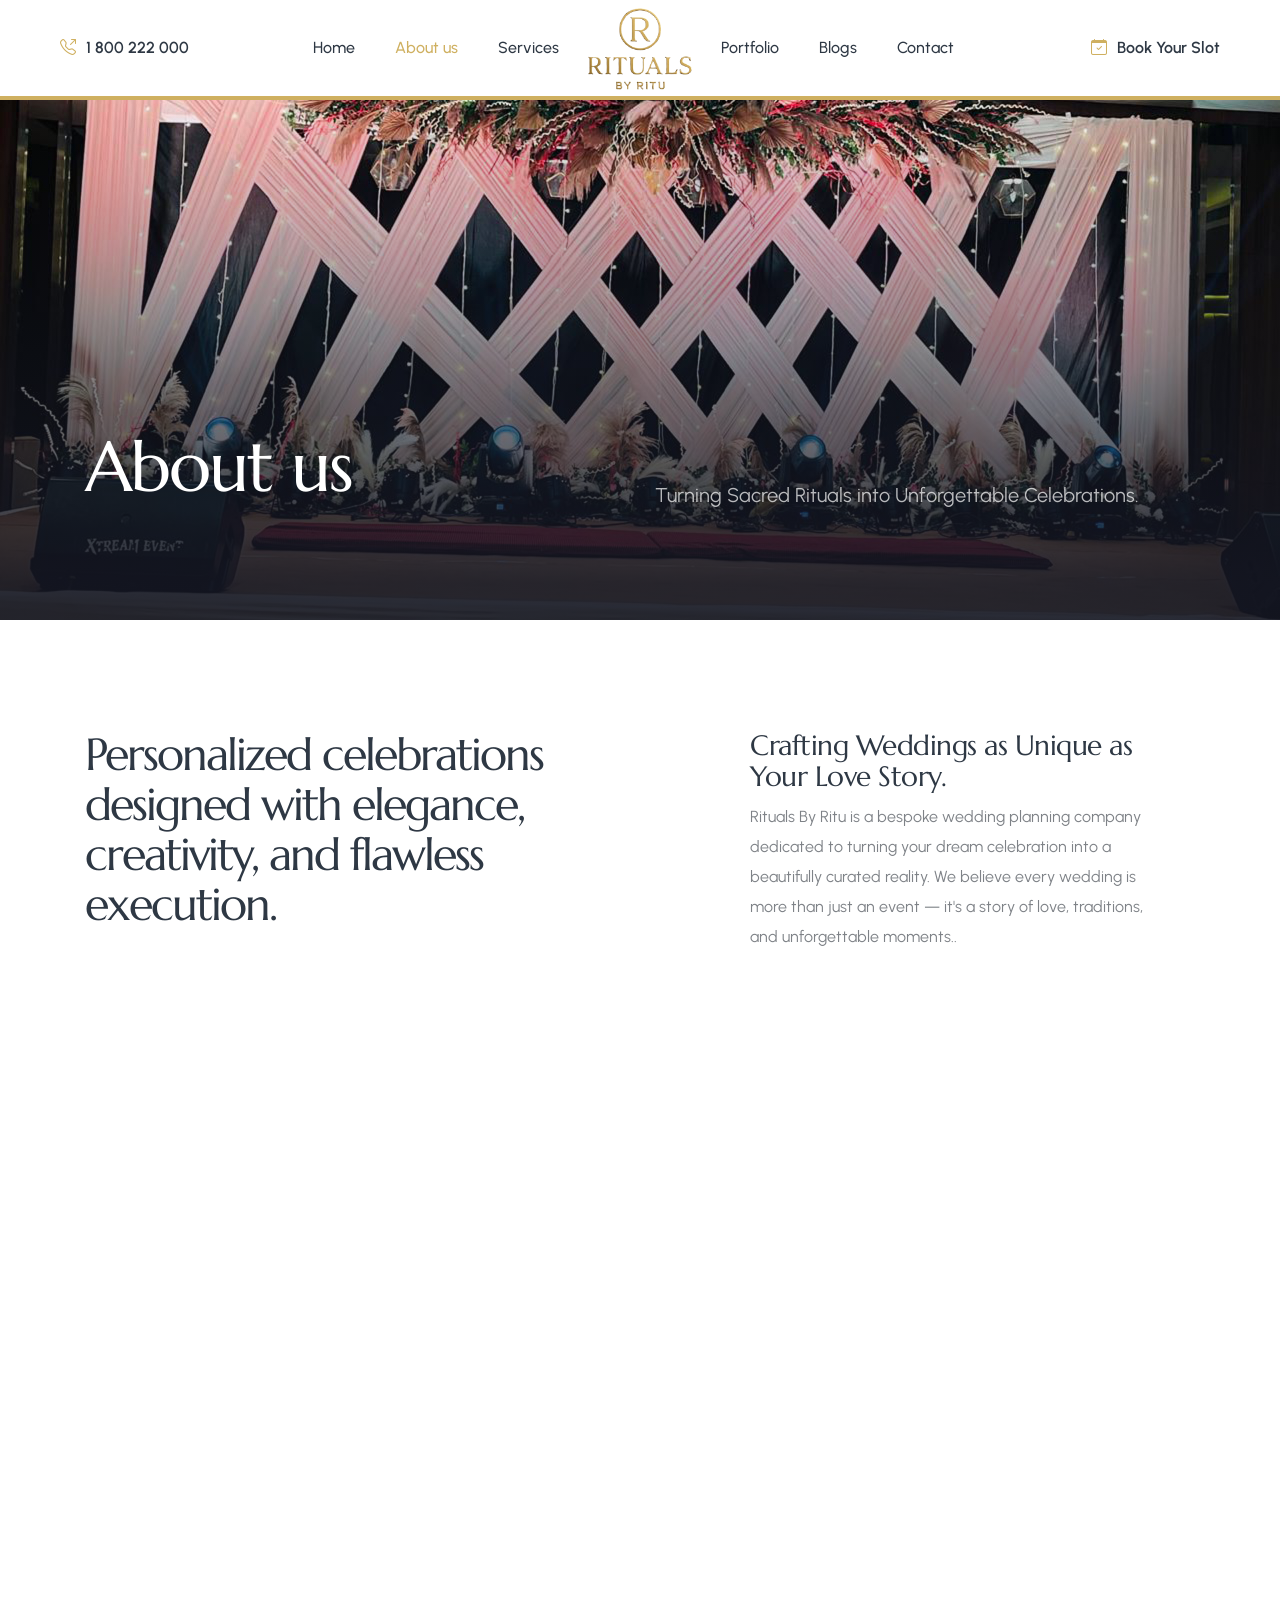
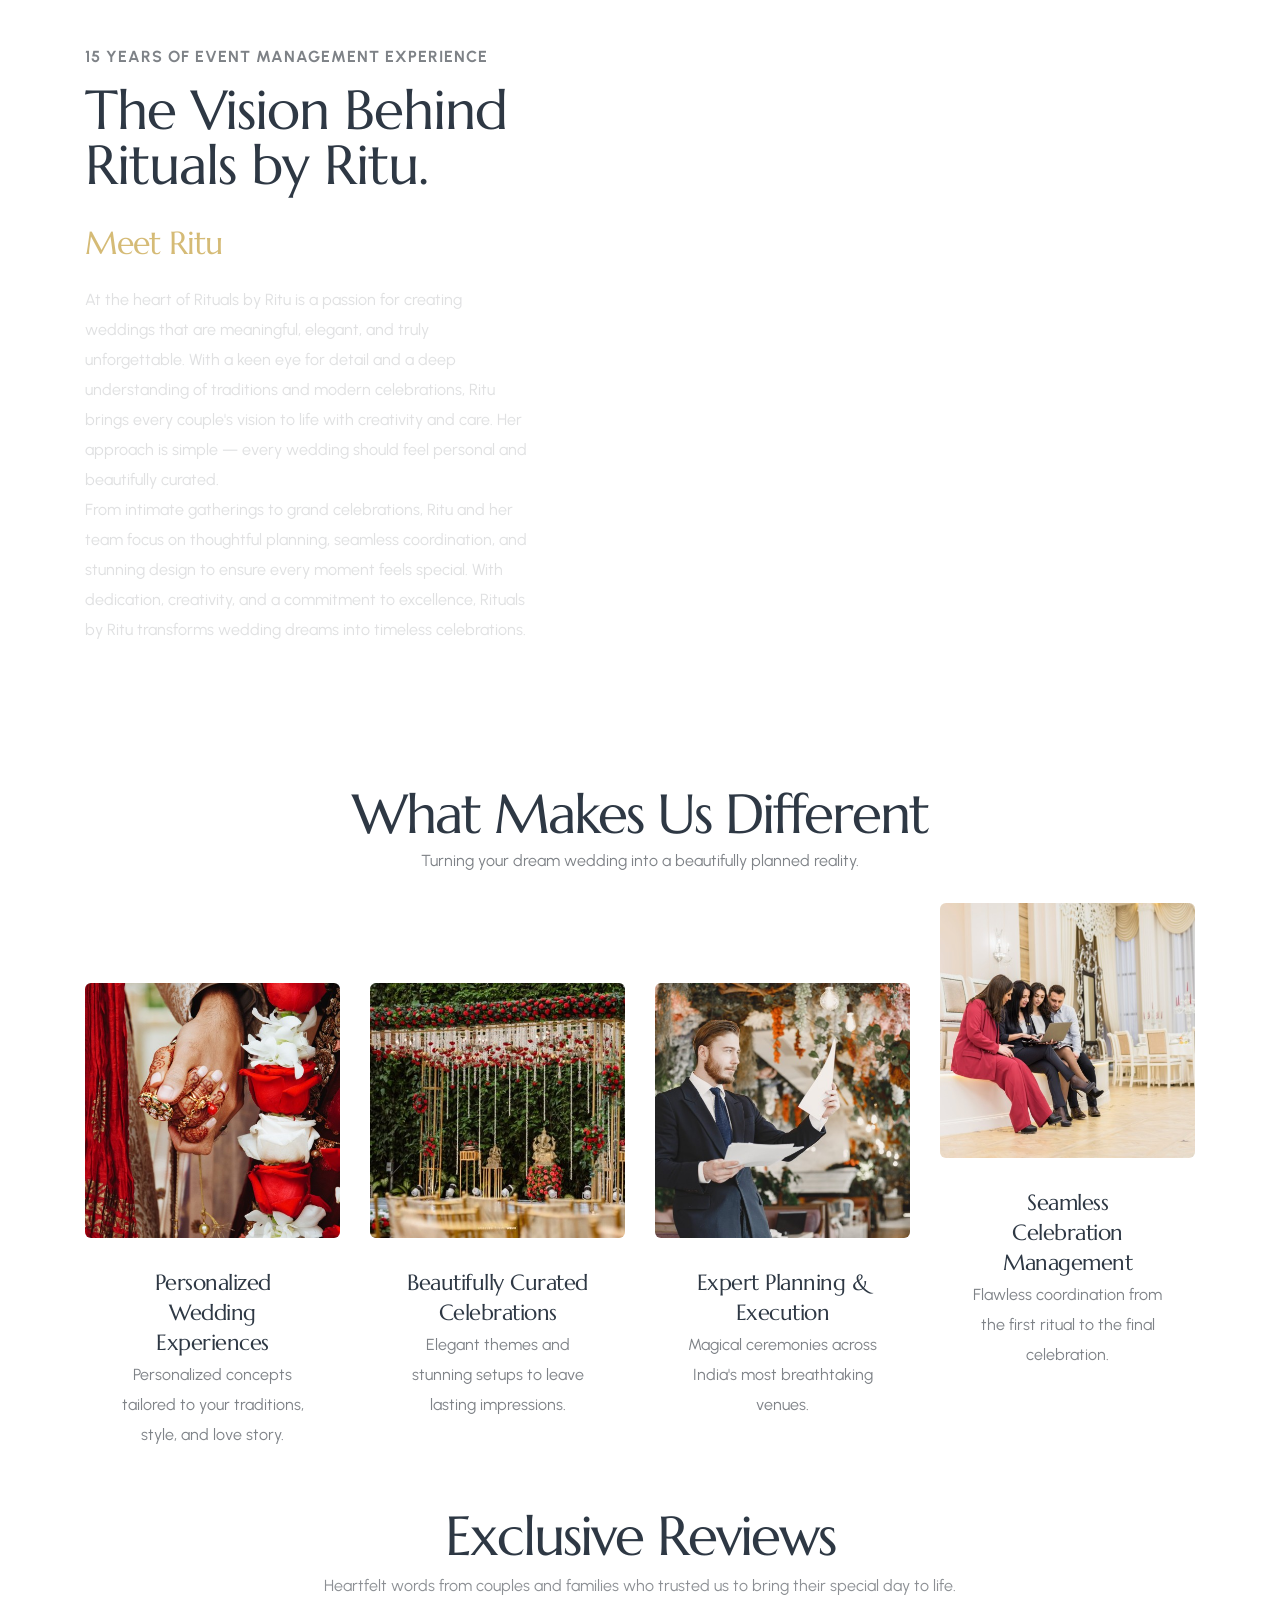
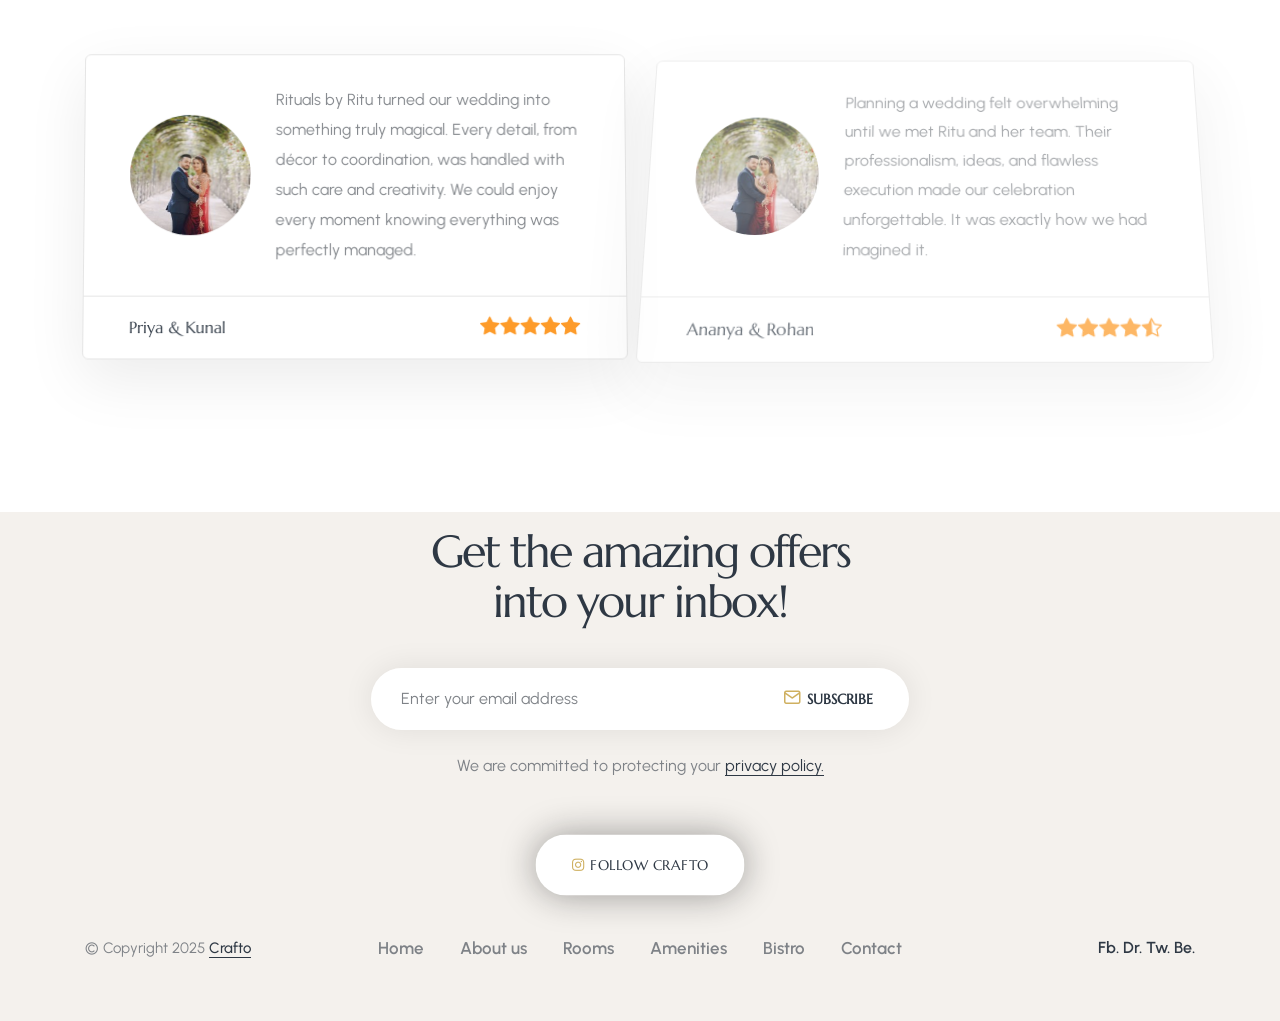
==== commit dd6fd797: "All Pages Done" ====
--- a/about-us.html
+++ b/about-us.html
@@ -116,8 +116,9 @@
 
     <!-- start page title -->
     <section
-      class="page-title-separate-breadcrumbs cover-background border-top border-4 border-color-base-color top-space-margin magic-cursor round-cursor"
-      style="background-image: url(https://placehold.co/1920x526)">
+      class="page-title-separate-breadcrumbs cover-background border-top border-4 border-color-base-color top-space-margin"
+      style="background-image: url(images/gallery/18.jpg)">
+      <!-- style="background-image: url(https://placehold.co/1920x526)"> -->
       <div class="opacity-full-dark bg-gradient-dark-transparent"></div>
       <div class="container position-relative">
         <div
@@ -138,12 +139,10 @@
       </div>
     </section>
     <!-- end page title -->
+
     <!-- start section -->
     <section
-      class="background-position-center background-repeat overlap-height pb-5"
-      style="
-        background-image: url(&quot;images/vertical-center-line-bg.svg&quot;);
-      ">
+      class="background-position-center background-repeat overlap-height pb-5">
       <div class="container overlap-gap-section">
         <div class="row">
           <div
@@ -171,6 +170,7 @@
       </div>
     </section>
     <!-- end section -->
+
     <!-- start section -->
     <section class="pb-0">
       <div class="container">
@@ -178,7 +178,7 @@
           <div
             class="col-12 position-relative"
             data-anime='{ "opacity": [0,1], "duration": 1200, "delay": 0, "staggervalue": 150, "easing": "easeOutQuad" }'>
-            <div class="outside-box-right-20">
+            <div class="outside-box-right-20 about_slider_images">
               <div
                 class="swiper swiper-width-auto pb-4 magic-cursor"
                 data-slider-options='{ "slidesPerView": "auto", "spaceBetween": 30, "loop": true, "pagination": { "el": ".slider-four-slide-pagination-1", "clickable": true }, "autoplay": { "delay": 3000, "disableOnInteraction": false }, "keyboard": { "enabled": true, "onlyInViewport": true }, "effect": "slide" }'>
@@ -186,7 +186,7 @@
                   <!-- start content carousal item -->
                   <div class="swiper-slide">
                     <img
-                      src="https://placehold.co/730x540"
+                      src="images/gallery/1.jpg"
                       class="border-radius-6px md-h-350px sm-h-250px"
                       alt="" />
                   </div>
@@ -194,7 +194,7 @@
                   <!-- start content carousal item -->
                   <div class="swiper-slide">
                     <img
-                      src="https://placehold.co/430x540"
+                      src="images/gallery/20.jpg"
                       class="border-radius-6px md-h-350px sm-h-250px"
                       alt="" />
                   </div>
@@ -202,7 +202,7 @@
                   <!-- start content carousal item -->
                   <div class="swiper-slide">
                     <img
-                      src="https://placehold.co/430x540"
+                      src="images/gallery/22.jpg"
                       class="border-radius-6px md-h-350px sm-h-250px"
                       alt="" />
                   </div>
@@ -210,7 +210,7 @@
                   <!-- start content carousal item -->
                   <div class="swiper-slide">
                     <img
-                      src="https://placehold.co/630x540"
+                      src="images/gallery/26.jpg"
                       class="border-radius-6px md-h-350px sm-h-250px"
                       alt="" />
                   </div>
@@ -218,7 +218,7 @@
                   <!-- start content carousal item -->
                   <div class="swiper-slide">
                     <img
-                      src="https://placehold.co/730x540"
+                      src="images/gallery/36.jpg"
                       class="border-radius-6px md-h-350px sm-h-250px"
                       alt="" />
                   </div>
@@ -226,7 +226,7 @@
                   <!-- start content carousal item -->
                   <div class="swiper-slide">
                     <img
-                      src="https://placehold.co/430x540"
+                      src="images/gallery/37.jpg"
                       class="border-radius-6px md-h-350px sm-h-250px"
                       alt="" />
                   </div>
@@ -234,7 +234,7 @@
                   <!-- start content carousal item -->
                   <div class="swiper-slide">
                     <img
-                      src="https://placehold.co/430x540"
+                      src="images/gallery/39.jpg"
                       class="border-radius-6px md-h-350px sm-h-250px"
                       alt="" />
                   </div>
@@ -242,7 +242,7 @@
                   <!-- start content carousal item -->
                   <div class="swiper-slide">
                     <img
-                      src="https://placehold.co/630x540"
+                      src="images/gallery/4.jpg"
                       class="border-radius-6px md-h-350px sm-h-250px"
                       alt="" />
                   </div>
@@ -380,7 +380,7 @@
             data-top-bottom="transform: translateY(-40px)">
             <div class="services-box-style-01 hover-box md-mb-30px">
               <div class="position-relative box-image border-radius-6px">
-                <img class="w-100" src="https://placehold.co/377x377" alt="" />
+                <img class="w-100" src="images/about/usp_1.jpg" alt="" />
               </div>
               <div class="p-30px last-paragraph-no-margin text-center">
                 <span
@@ -402,7 +402,7 @@
             data-top-bottom="transform: translateY(-40px)">
             <div class="services-box-style-01 hover-box">
               <div class="position-relative box-image border-radius-6px">
-                <img class="w-100" src="https://placehold.co/377x377" alt="" />
+                <img class="w-100" src="images/about/usp_2.jpg" alt="" />
               </div>
               <div class="p-30px last-paragraph-no-margin text-center">
                 <span
@@ -424,7 +424,7 @@
             data-top-bottom="transform: translateY(-40px)">
             <div class="services-box-style-01 hover-box">
               <div class="position-relative box-image border-radius-6px">
-                <img class="w-100" src="https://placehold.co/377x377" alt="" />
+                <img class="w-100" src="images/about/usp_3.jpg" alt="" />
               </div>
               <div class="p-30px last-paragraph-no-margin text-center">
                 <span
@@ -445,7 +445,7 @@
             data-top-bottom="transform: translateY(40px)">
             <div class="services-box-style-01 hover-box md-mb-30px">
               <div class="position-relative box-image border-radius-6px">
-                <img class="w-100" src="https://placehold.co/377x377" alt="" />
+                <img class="w-100" src="images/about/usp_4.jpg" alt="" />
               </div>
               <div class="p-30px last-paragraph-no-margin text-center">
                 <span
@@ -492,7 +492,7 @@
                 class="d-flex align-items-center ps-45px pe-45px pt-30px pb-30px lg-p-25px">
                 <img
                   class="rounded-circle w-120px xs-w-80px me-25px"
-                  src="https://placehold.co/200x200"
+                  src="images/home/review_1.jpg"
                   alt="" />
                 <p>
                   Rituals by Ritu turned our wedding into something truly
@@ -524,7 +524,7 @@
                 class="d-flex align-items-center ps-45px pe-45px pt-30px pb-30px lg-p-25px">
                 <img
                   class="rounded-circle w-120px xs-w-80px me-25px"
-                  src="https://placehold.co/200x200"
+                  src="images/home/review_1.jpg"
                   alt="" />
                 <p>
                   Planning a wedding felt overwhelming until we met Ritu and her
@@ -542,7 +542,7 @@
                 <div class="review-star-icon float-sm-end float-none fs-19">
                   <i class="bi bi-star-fill"></i><i class="bi bi-star-fill"></i
                   ><i class="bi bi-star-fill"></i><i class="bi bi-star-fill"></i
-                  ><i class="bi bi-star-fill"></i>
+                  ><i class="bi bi-star-half"></i>
                 </div>
               </div>
             </div>
--- a/css/custom.css
+++ b/css/custom.css
@@ -28,3 +28,21 @@
   -ms-transition: all 0.3s ease-in-out;
   -o-transition: all 0.3s ease-in-out;
 }
+
+.navbar .navbar-nav .nav-item:hover .nav-link,
+.navbar .navbar-nav .nav-item.active .nav-link {
+  color: var(--base-color) !important;
+  opacity: 1 !important ;
+}
+
+.page-title-large h1 {
+  font-size: 4.375rem;
+  line-height: 5.313rem;
+}
+
+.about_slider_images img {
+  height: 450px;
+}
+
+.portfolio-image {
+}
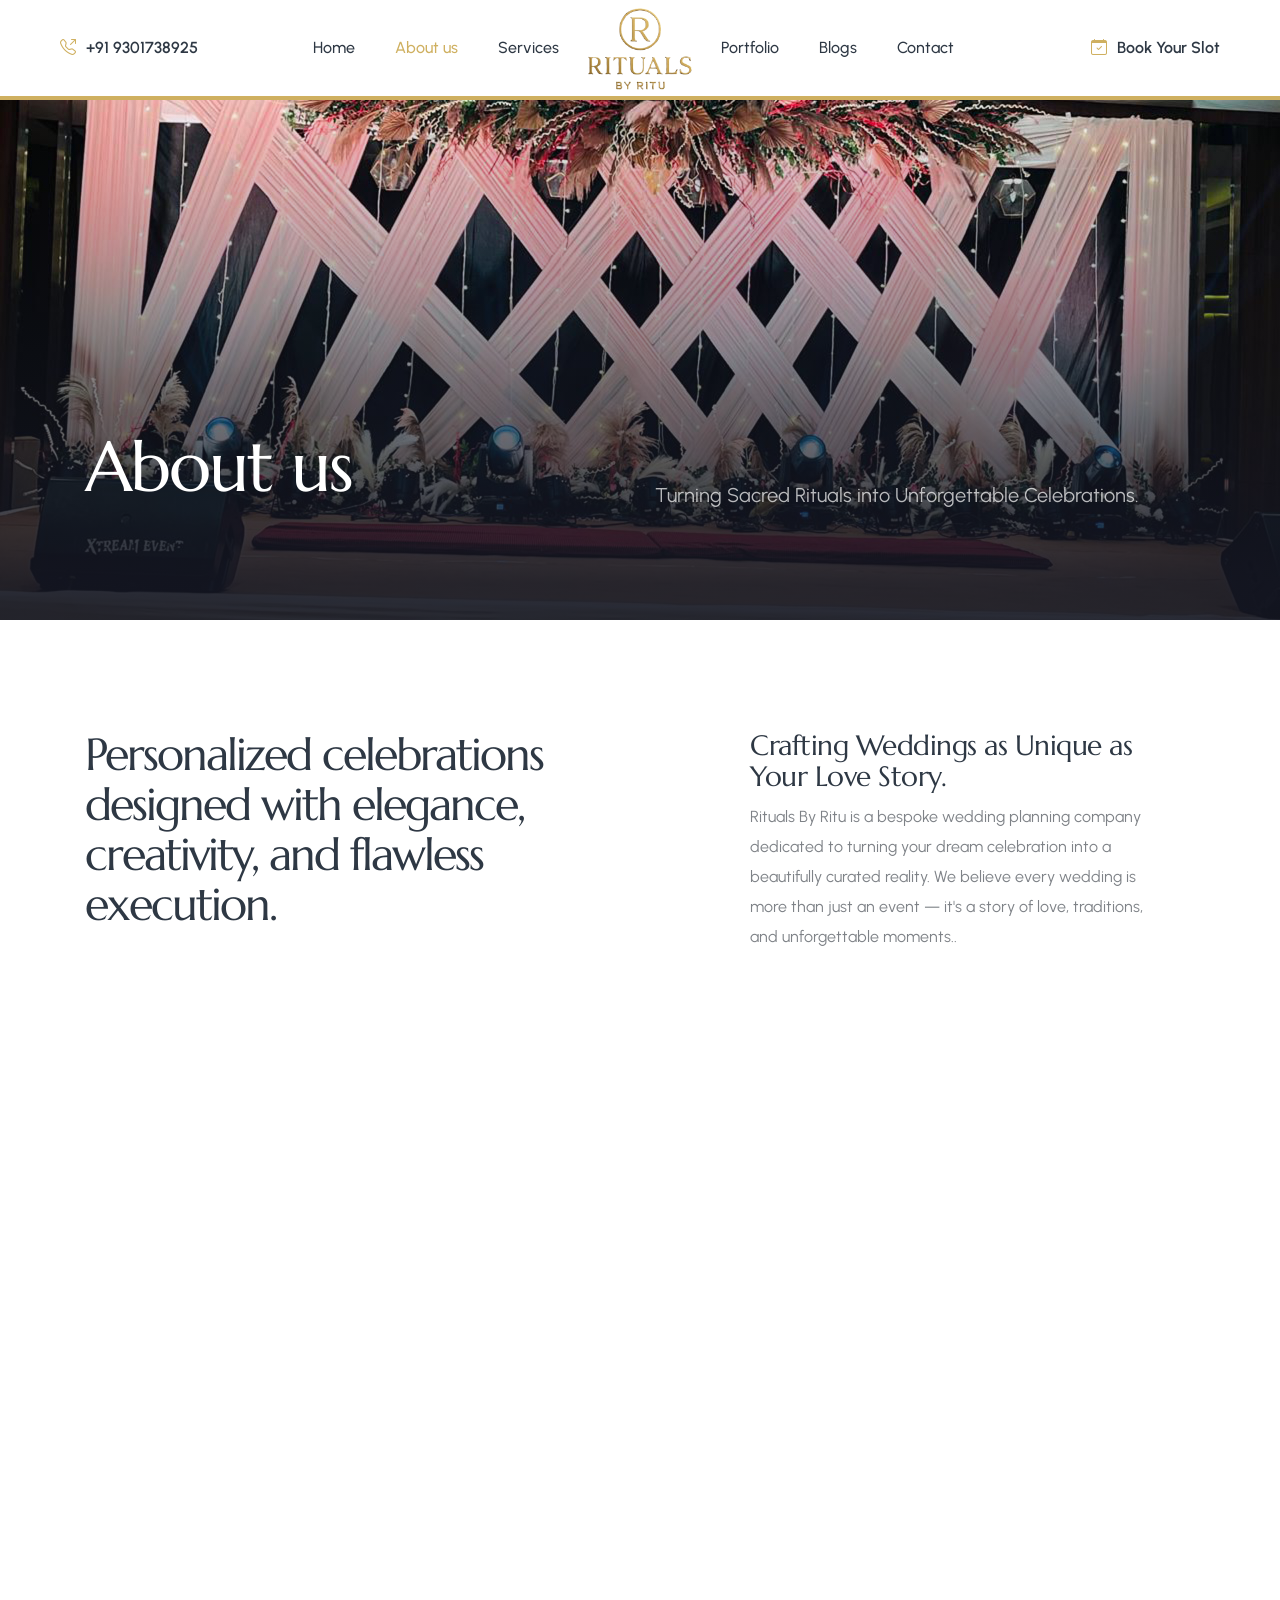
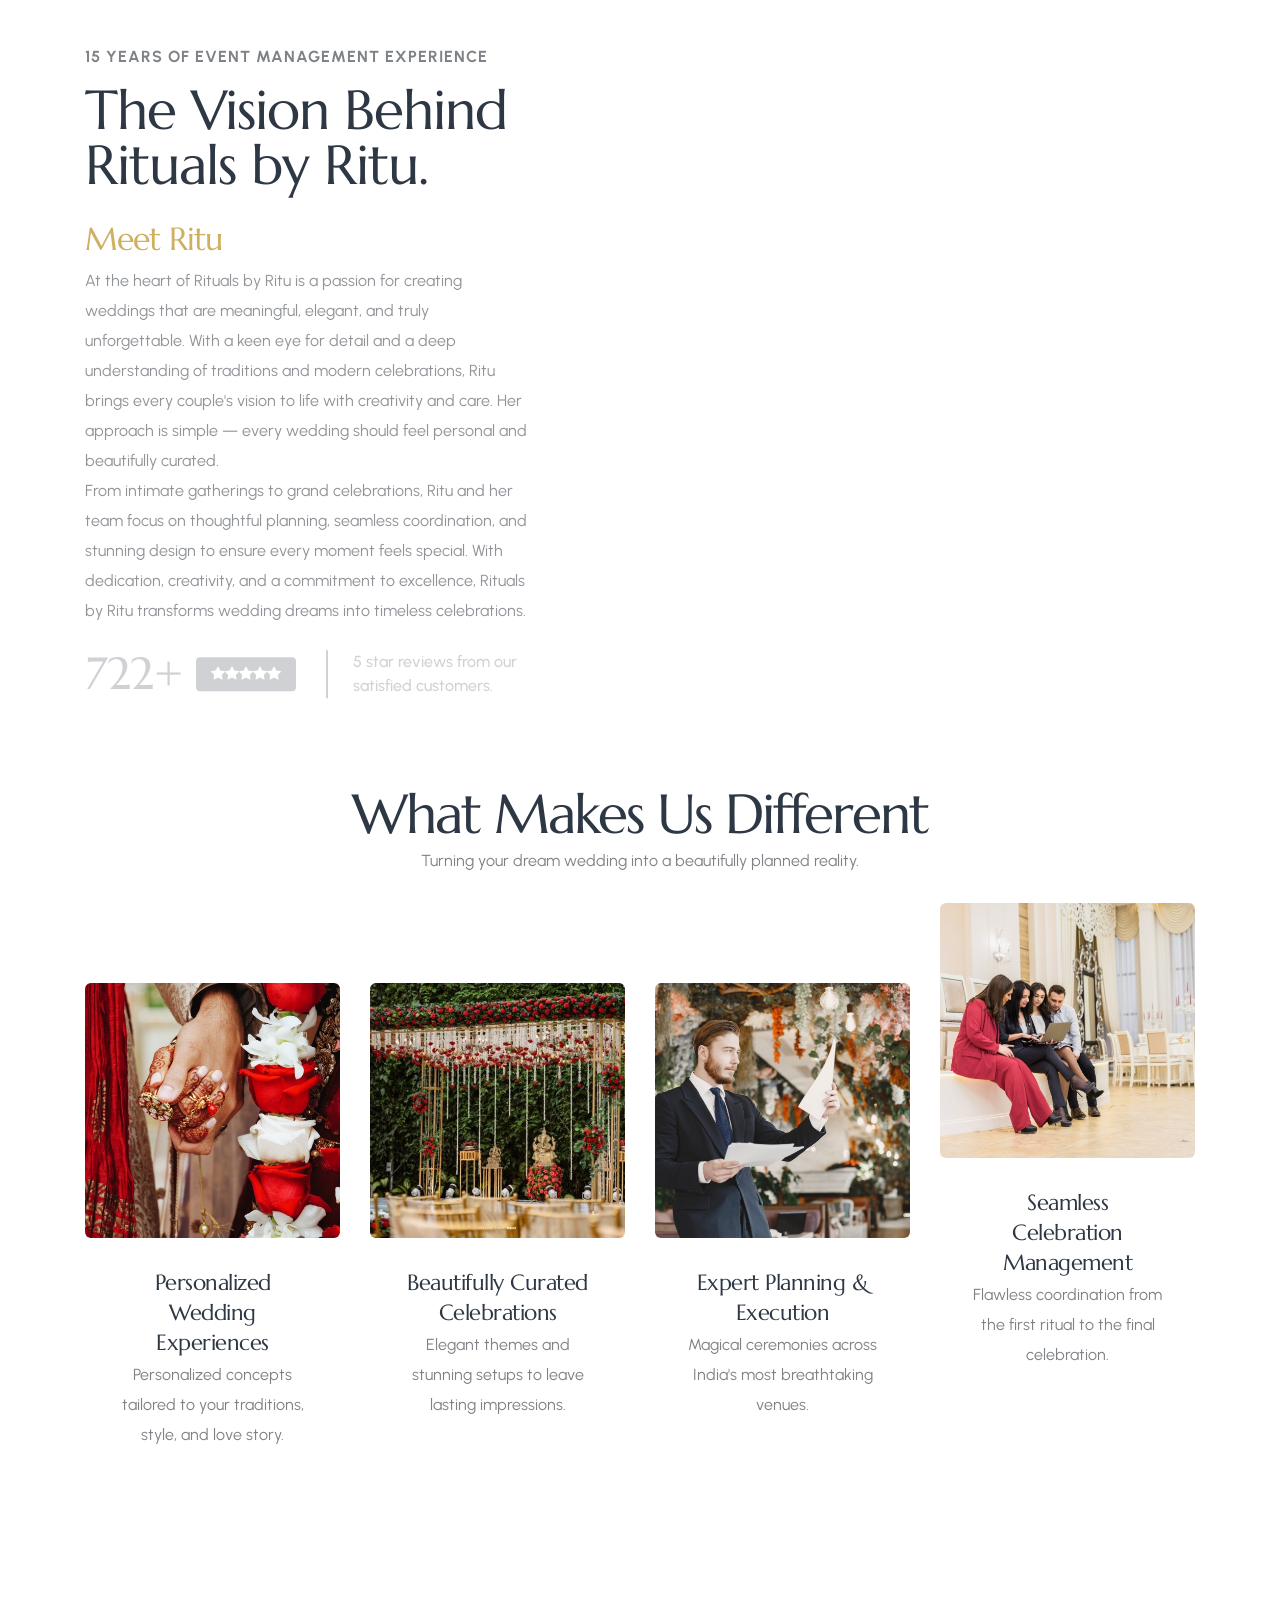
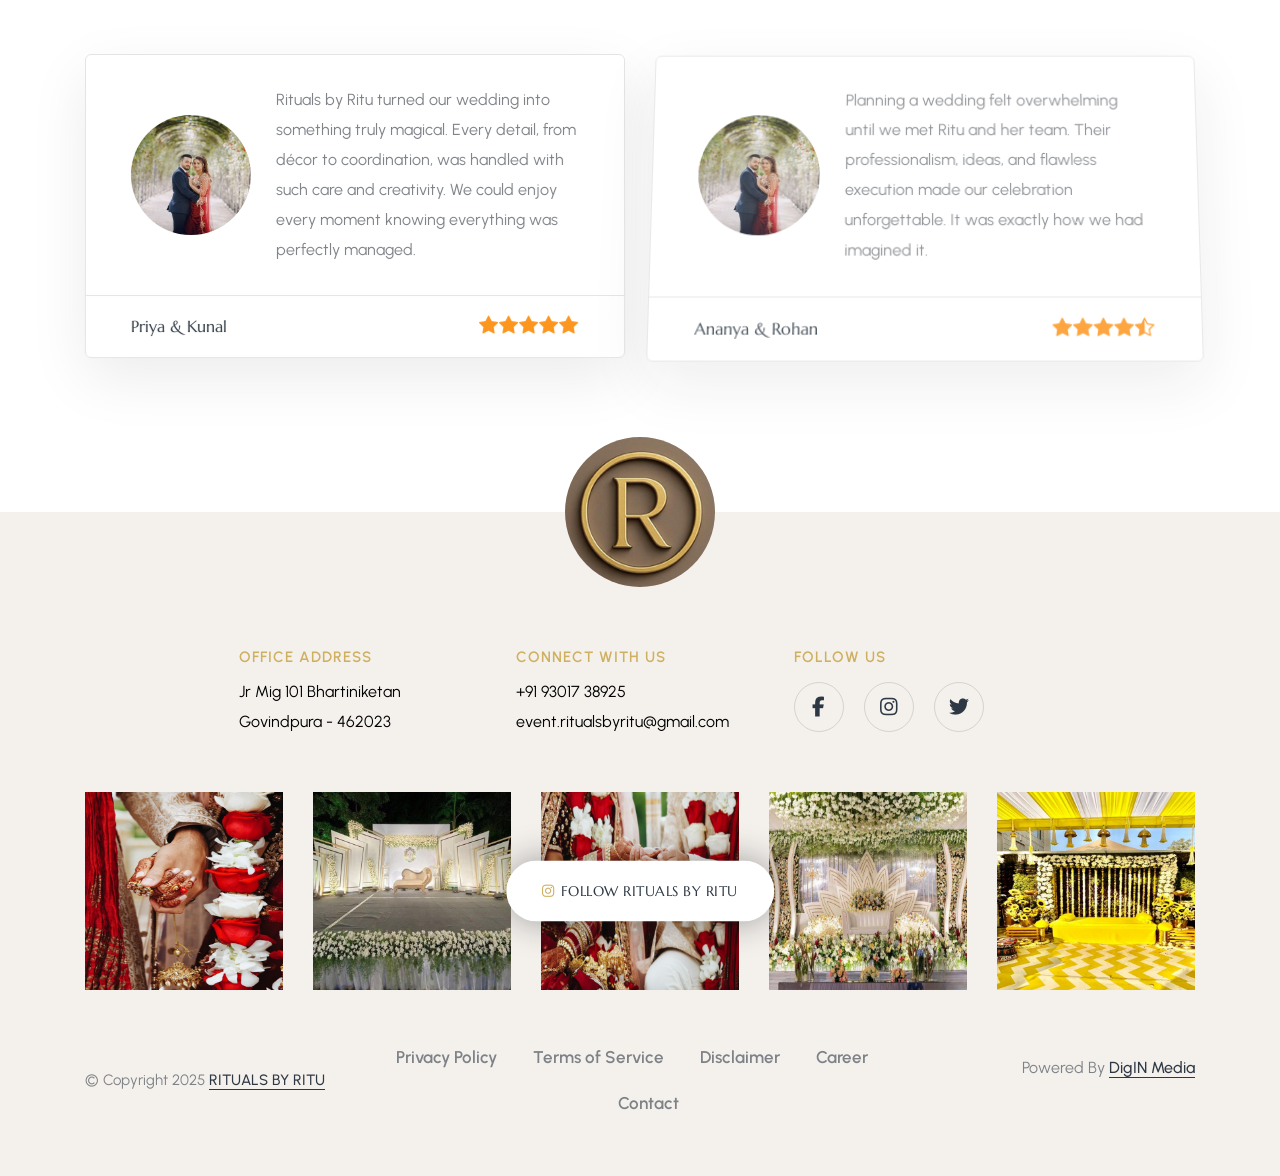
==== commit c8980a41: "Completed First Look" ====
--- a/about-us.html
+++ b/about-us.html
@@ -1,14 +1,12 @@
 <!doctype html>
 <html class="no-js" lang="en">
   <head>
-    <title>Crafto - The Multipurpose HTML5 Template</title>
+    <title>Rituals By Ritu</title>
     <meta charset="utf-8" />
     <meta http-equiv="X-UA-Compatible" content="IE=edge" />
-    <meta name="author" content="ThemeZaa" />
+    <meta name="author" content="" />
     <meta name="viewport" content="width=device-width,initial-scale=1.0" />
-    <meta
-      name="description"
-      content="Elevate your online presence with Crafto - a modern, versatile, multipurpose Bootstrap 5 responsive HTML5, SCSS template using highly creative 56+ ready demos." />
+    <meta name="description" content="" />
     <!-- favicon icon -->
     <link rel="shortcut icon" href="images/favicon.png" />
     <link rel="apple-touch-icon" href="images/apple-touch-icon-57x57.png" />
@@ -28,7 +26,6 @@
     <link rel="stylesheet" href="css/icon.min.css" />
     <link rel="stylesheet" href="css/style.css" />
     <link rel="stylesheet" href="css/responsive.css" />
-    <link rel="stylesheet" href="demos/hotel-and-resort/hotel-and-resort.css" />
     <link rel="stylesheet" href="css/custom.css" />
   </head>
   <body class="overflow-x-hidden" data-mobile-nav-style="classic">
@@ -41,7 +38,7 @@
             <div class="d-none d-xl-block">
               <div class="widget-text fw-600">
                 <i class="bi bi-telephone-outbound text-base-color me-10px"></i
-                ><a href="tel:1800222000">1 800 222 000</a>
+                ><a href="tel:+91 9301738925">+91 9301738925 </a>
               </div>
             </div>
             <a class="navbar-brand" href="index.html">
@@ -51,7 +48,7 @@
                 alt=""
                 class="default-logo img-fluid" />
               <img
-                src="images//logo/logo.png"
+                src="images/logo/logo.png"
                 data-at2x="images/logo/logo.png"
                 alt=""
                 class="alt-logo img-fluid"
@@ -552,60 +549,109 @@
       </div>
     </section>
     <!-- end section -->
+
     <!-- start footer -->
     <footer
-      class="bg-very-light-gray pb-50px sm-pt-20px xs-pb-30px background-repeat background-position-center sm-background-image-none"
-      style="
-        background-image: url(&quot;images/vertical-center-line-bg-dark.svg&quot;);
-      ">
+      class="bg-very-light-gray pb-50px sm-pt-20px xs-pb-30px background-repeat background-position-center sm-background-image-none">
       <div class="container">
         <div class="row overlap-section">
           <div class="col-12 text-center">
             <img
-              class="rounded-circle"
-              src="https://placehold.co/171x171"
-              alt="" />
-          </div>
-        </div>
-        <!-- start subscribe item -->
-        <div class="row justify-content-center mb-4">
-          <div class="col-xl-6 col-lg-8 col-md-10 text-center">
-            <h3
-              class="text-dark-gray alt-font ls-minus-2px fw-400 mb-40px xs-mb-30px w-80 xs-w-100 mx-auto">
-              Get the amazing offers into your inbox!
-            </h3>
+              class="rounded-circle footer-logo"
+              src="images/logo/footer_logo.jpg"
+              alt=""
+              height="170px" />
+          </div>
+        </div>
+        <!--  -->
+
+        <div class="container">
+          <div
+            class="row justify-content-center pt-55px pb-55px sm-pt-40px sm-pb-40px">
+            <!-- start footer column -->
             <div
-              class="d-inline-block w-100 newsletter-style-03 position-relative mb-20px">
-              <form
-                action="email-templates/subscribe-newsletter.php"
-                method="post"
-                class="position-relative w-100">
-                <input
-                  class="input-large bg-white border-color-transparent w-100 border-radius-100px box-shadow-extra-large form-control required"
-                  type="email"
-                  name="email"
-                  placeholder="Enter your email address" />
-                <input type="hidden" name="redirect" value="" />
-                <button
-                  class="btn btn-large text-dark-gray ls-0px left-icon submit text-uppercase fw-700"
-                  aria-label="submit">
-                  <i
-                    class="icon feather icon-feather-mail icon-small text-base-color"></i
-                  ><span>Subscribe</span>
-                </button>
-                <div
-                  class="form-results border-radius-100px pt-10px pb-10px ps-15px pe-15px fs-16 mt-10px w-100 text-center position-absolute d-none"></div>
-              </form>
-            </div>
-            <p class="fs-16">
-              We are committed to protecting your
-              <a href="#" class="text-decoration-line-bottom text-dark-gray"
-                >privacy policy.</a
+              class="col-lg-3 col-md-4 col-sm-6 sm-mb-30px last-paragraph-no-margin text-center text-sm-start">
+              <span
+                class="d-block text-base-color fs-15 ls-1px mb-5px text-uppercase fw-600"
+                >Office Address</span
               >
-            </p>
-          </div>
-        </div>
-        <!-- end subscribe item -->
+              <p class="lh-30 w-80 lg-w-100 text-black">
+                Jr Mig 101 Bhartiniketan Govindpura - 462023
+                <!-- <br />
+                +91 93017 38925
+                <br />
+                event.ritualsbyritu@gmail.com -->
+              </p>
+            </div>
+            <!-- end footer column -->
+            <!-- start footer column -->
+            <div
+              class="col-lg-3 col-md-4 col-sm-6 xs-mb-30px last-paragraph-no-margin text-center text-sm-start">
+              <span
+                class="d-block text-base-color fs-15 ls-1px mb-5px text-uppercase fw-600"
+                >Connect With Us</span
+              >
+              <a href="tel:+91 93017 38925" class="text-black lh-30"
+                >+91 93017 38925</a
+              ><br />
+              <a href="mailto:event.ritualsbyritu@gmail.com" class="text-black"
+                >event.ritualsbyritu@gmail.com</a
+              >
+            </div>
+            <!-- end footer column -->
+            <!-- start footer column -->
+            <!-- <div
+              class="col-lg-3 col-md-12 col-sm-6 last-paragraph-no-margin text-center text-sm-start text-md-center text-lg-start md-mb-30px">
+              <a
+                href="demo-beauty-salon.html"
+                class="footer-logo d-inline-block"
+                ><img
+                  src="images/demo-beauty-salon-logo-white.png"
+                  data-at2x="images/demo-beauty-salon-logo-white@2x.png"
+                  alt=""
+              /></a>
+            </div> -->
+            <!-- end footer column -->
+            <!-- start footer column -->
+            <div
+              class="col-lg-3 col-md-4 col-sm-6 last-paragraph-no-margin text-center text-sm-start">
+              <span
+                class="d-block text-base-color fs-15 ls-1px mb-10px text-uppercase fw-600"
+                >Follow Us</span
+              >
+              <div class="elements-social social-icon-style-09">
+                <ul class="medium-icon dark">
+                  <li>
+                    <a
+                      class="facebook"
+                      href="https://www.facebook.com/"
+                      target="_blank"
+                      ><i class="fa-brands fa-facebook-f"></i><span></span
+                    ></a>
+                  </li>
+                  <li>
+                    <a
+                      class="instagram"
+                      href="http://www.instagram.com"
+                      target="_blank"
+                      ><i class="fa-brands fa-instagram"></i><span></span
+                    ></a>
+                  </li>
+                  <li>
+                    <a
+                      class="twitter"
+                      href="http://www.twitter.com"
+                      target="_blank"
+                      ><i class="fa-brands fa-twitter"></i><span></span
+                    ></a>
+                  </li>
+                </ul>
+              </div>
+            </div>
+            <!-- end footer column -->
+          </div>
+        </div>
+
         <!-- start instagram -->
         <div
           class="row row-cols-3 row-cols-lg-5 row-cols-sm-3 align-items-center justify-content-center mb-4 md-mb-50px xs-mb-40px instagram-follow-api position-relative">
@@ -613,7 +659,7 @@
             <figure class="border-radius-0px">
               <a href="https://www.instagram.com" target="_blank"
                 ><img
-                  src="https://placehold.co/600x600"
+                  src="images/footer/insta_1.jpg"
                   class="insta-image"
                   alt="" /><span class="insta-icon"
                   ><i class="fa-brands fa-instagram"></i></span
@@ -624,7 +670,7 @@
             <figure class="border-radius-0px">
               <a href="https://www.instagram.com" target="_blank"
                 ><img
-                  src="https://placehold.co/600x600"
+                  src="images/footer/insta_2.jpg"
                   class="insta-image"
                   alt="" /><span class="insta-icon"
                   ><i class="fa-brands fa-instagram"></i></span
@@ -635,7 +681,7 @@
             <figure class="border-radius-0px">
               <a href="https://www.instagram.com" target="_blank"
                 ><img
-                  src="https://placehold.co/600x600"
+                  src="images/footer/insta_3.jpg"
                   class="insta-image"
                   alt="" /><span class="insta-icon"
                   ><i class="fa-brands fa-instagram"></i></span
@@ -646,7 +692,7 @@
             <figure class="border-radius-0px">
               <a href="https://www.instagram.com" target="_blank"
                 ><img
-                  src="https://placehold.co/600x600"
+                  src="images/footer/insta_4.jpg"
                   class="insta-image"
                   alt="" /><span class="insta-icon"
                   ><i class="fa-brands fa-instagram"></i></span
@@ -657,7 +703,7 @@
             <figure class="border-radius-0px">
               <a href="https://www.instagram.com" target="_blank"
                 ><img
-                  src="https://placehold.co/600x600"
+                  src="images/footer/insta_5.jpg"
                   class="insta-image"
                   alt="" /><span class="insta-icon"
                   ><i class="fa-brands fa-instagram"></i></span
@@ -673,8 +719,8 @@
                 <span
                   ><i class="fa-brands fa-instagram text-base-color"></i
                 ></span>
-                <span class="btn-double-text" data-text="Follow crafto"
-                  >Follow crafto</span
+                <span class="btn-double-text" data-text="Follow Rituals By Ritu"
+                  >Follow Rituals By Ritu</span
                 >
               </span>
             </a>
@@ -690,81 +736,47 @@
                 href="index.html"
                 target="_blank"
                 class="text-decoration-line-bottom text-dark-gray fw-500"
-                >Crafto</a
-              >
+                >RITUALS BY RITU
+              </a>
             </p>
           </div>
           <div
             class="col-xl-6 text-center lg-mt-10px sm-mt-0 sm-mb-10px order-1 order-xl-2 order-md-3">
             <ul class="footer-navbar fs-17 fw-600">
               <li class="nav-item active">
-                <a href="demo-hotel-and-resort.html" class="nav-link">Home</a>
+                <a href="#" class="nav-link">Privacy Policy</a>
               </li>
               <li class="nav-item">
-                <a href="demo-hotel-and-resort-about-us.html" class="nav-link"
-                  >About us</a
-                >
+                <a href="#" class="nav-link">Terms of Service</a>
               </li>
               <li class="nav-item">
-                <a href="demo-hotel-and-resort-rooms.html" class="nav-link"
-                  >Rooms</a
-                >
+                <a href="#" class="nav-link">Disclaimer</a>
               </li>
               <li class="nav-item">
-                <a href="demo-hotel-and-resort-amenities.html" class="nav-link"
-                  >Amenities</a
-                >
+                <a href="#" class="nav-link">Career</a>
               </li>
               <li class="nav-item">
-                <a href="demo-hotel-and-resort-bistro.html" class="nav-link"
-                  >Bistro</a
-                >
-              </li>
-              <li class="nav-item">
-                <a href="demo-hotel-and-resort-contact.html" class="nav-link"
-                  >Contact</a
-                >
+                <a href="contact.html" class="nav-link">Contact</a>
               </li>
             </ul>
           </div>
           <div
             class="col-xl-3 col-sm-6 position-relative text-center text-sm-end elements-social social-text-style-01 order-2 order-xl-3 xs-mb-10px">
-            <ul class="fs-16 dark fw-600">
-              <li>
-                <a
-                  class="facebook"
-                  href="https://www.facebook.com/"
-                  target="_blank"
-                  >Fb.</a
-                >
-              </li>
-              <li>
-                <a
-                  class="dribbble"
-                  href="http://www.dribbble.com"
-                  target="_blank"
-                  >Dr.</a
-                >
-              </li>
-              <li>
-                <a class="twitter" href="http://www.twitter.com" target="_blank"
-                  >Tw.</a
-                >
-              </li>
-              <li>
-                <a
-                  class="behance"
-                  href="http://www.behance.com/"
-                  target="_blank"
-                  >Be.</a
-                >
-              </li>
-            </ul>
+            <p>
+              Powered By
+              <a
+                href="https://letsdigin.in/"
+                target="_blank"
+                class="text-decoration-line-bottom text-dark-gray fw-500"
+                >DigIN Media
+              </a>
+            </p>
           </div>
         </div>
       </div>
     </footer>
     <!-- end footer -->
+
     <!-- start scroll progress -->
     <div class="scroll-progress d-none d-xxl-block">
       <a href="#" class="scroll-top" aria-label="scroll">
@@ -773,6 +785,7 @@
       </a>
     </div>
     <!-- end scroll progress -->
+
     <!-- javascript libraries -->
     <script type="text/javascript" src="js/jquery.js"></script>
     <script type="text/javascript" src="js/vendors.min.js"></script>
--- a/css/custom.css
+++ b/css/custom.css
@@ -46,3 +46,7 @@
 
 .portfolio-image {
 }
+
+.footer-logo {
+  height: 150px !important;
+}
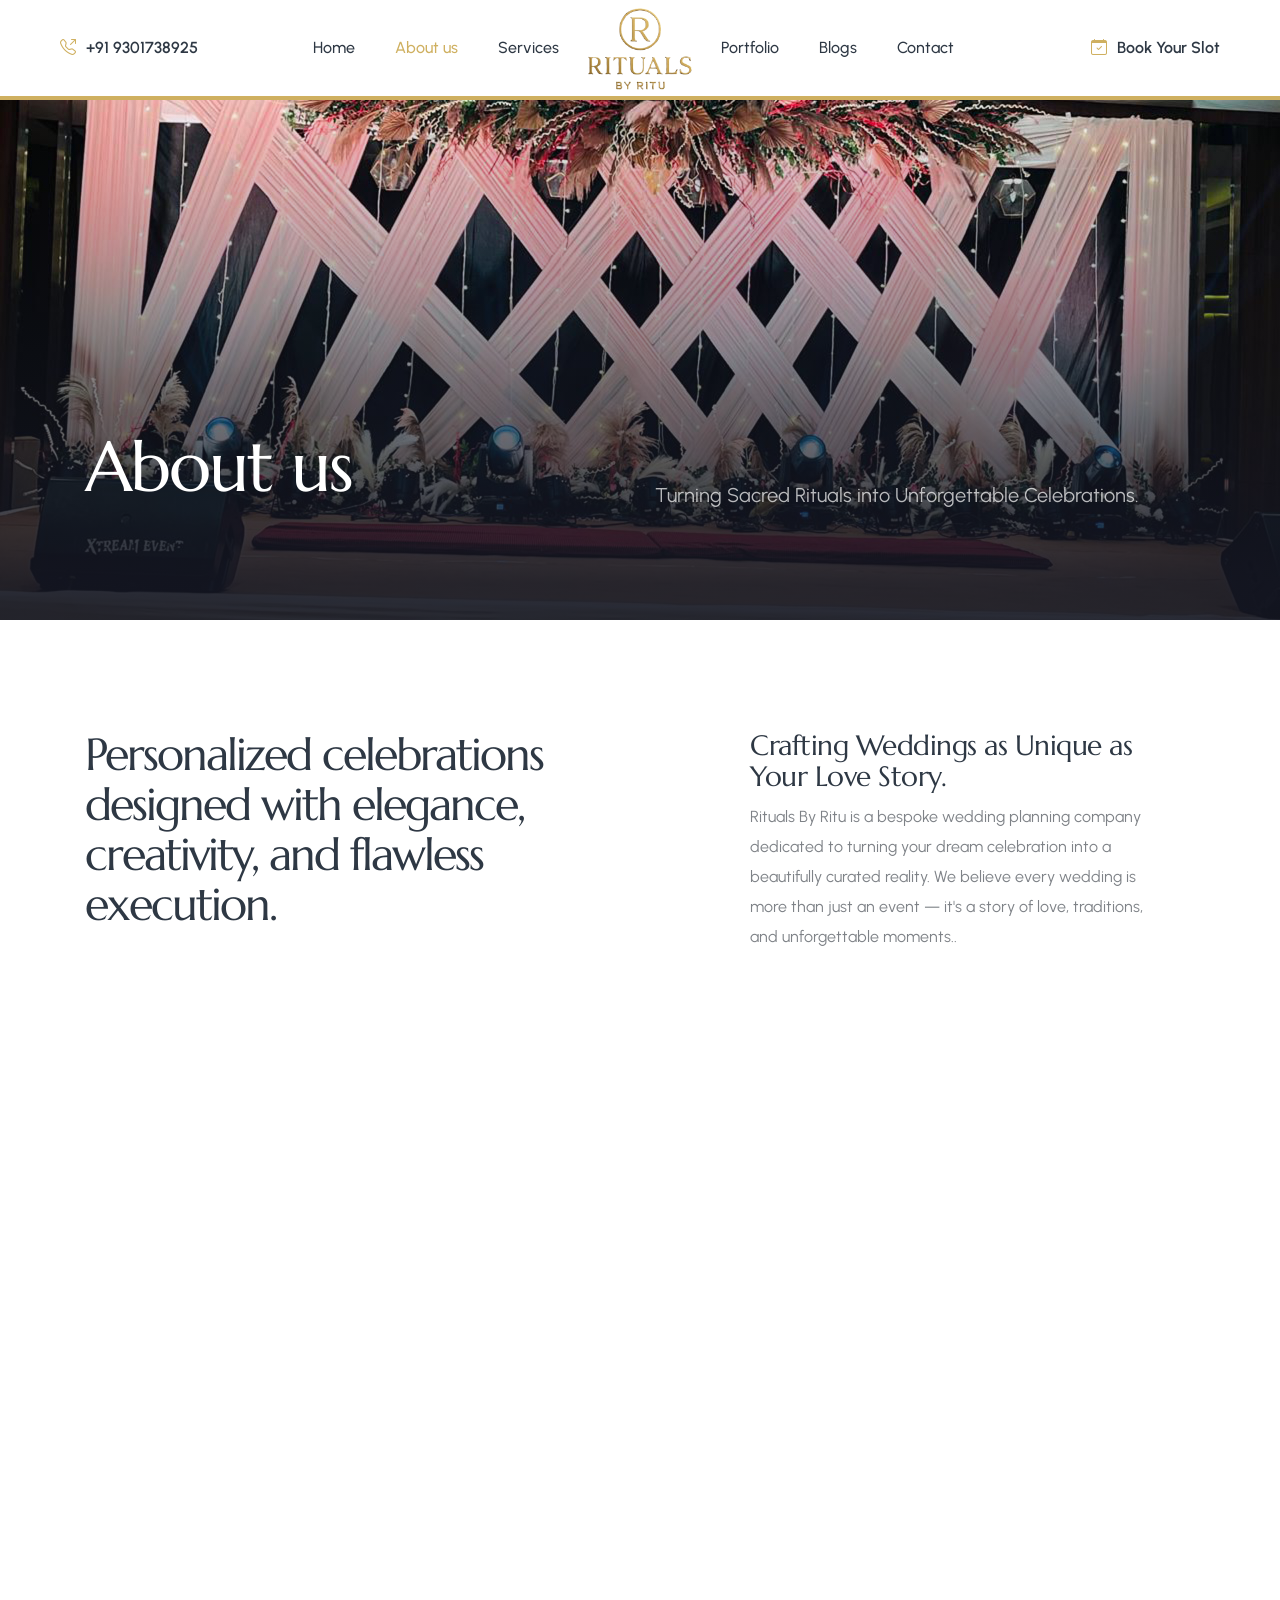
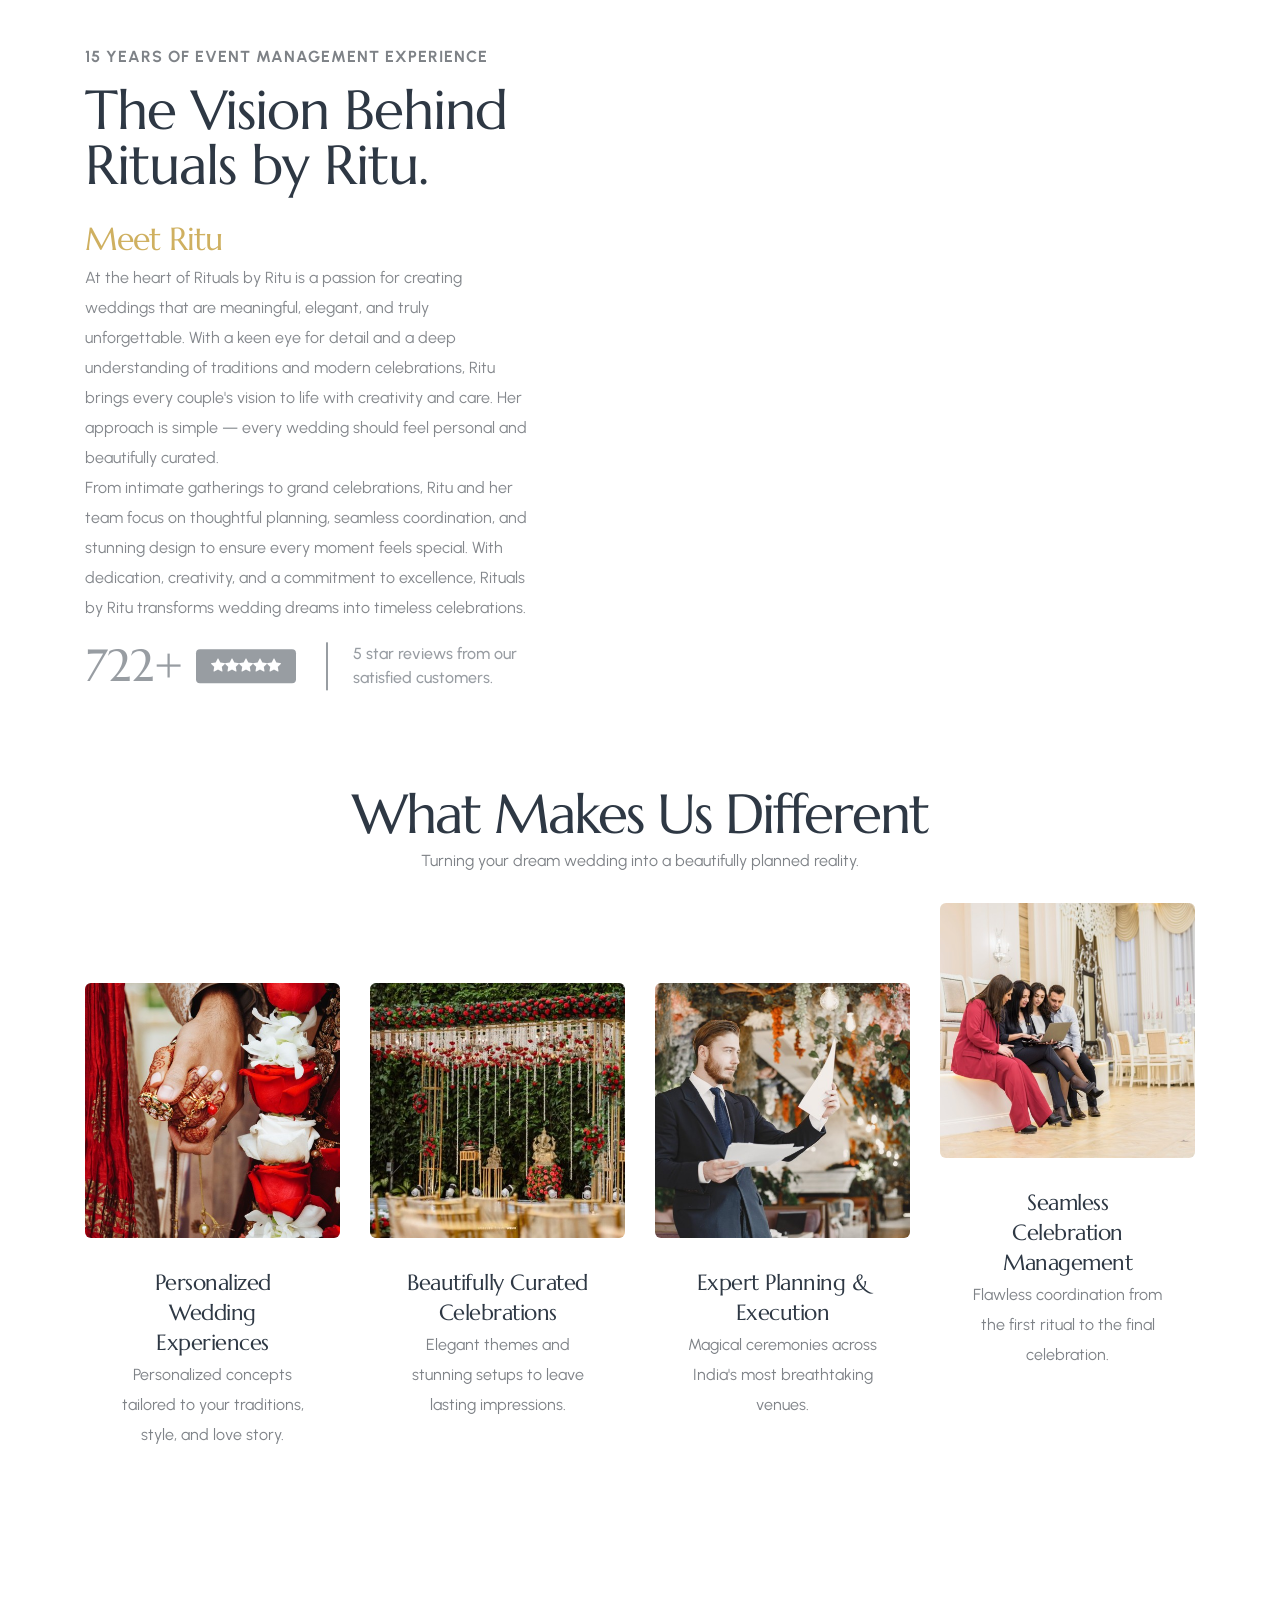
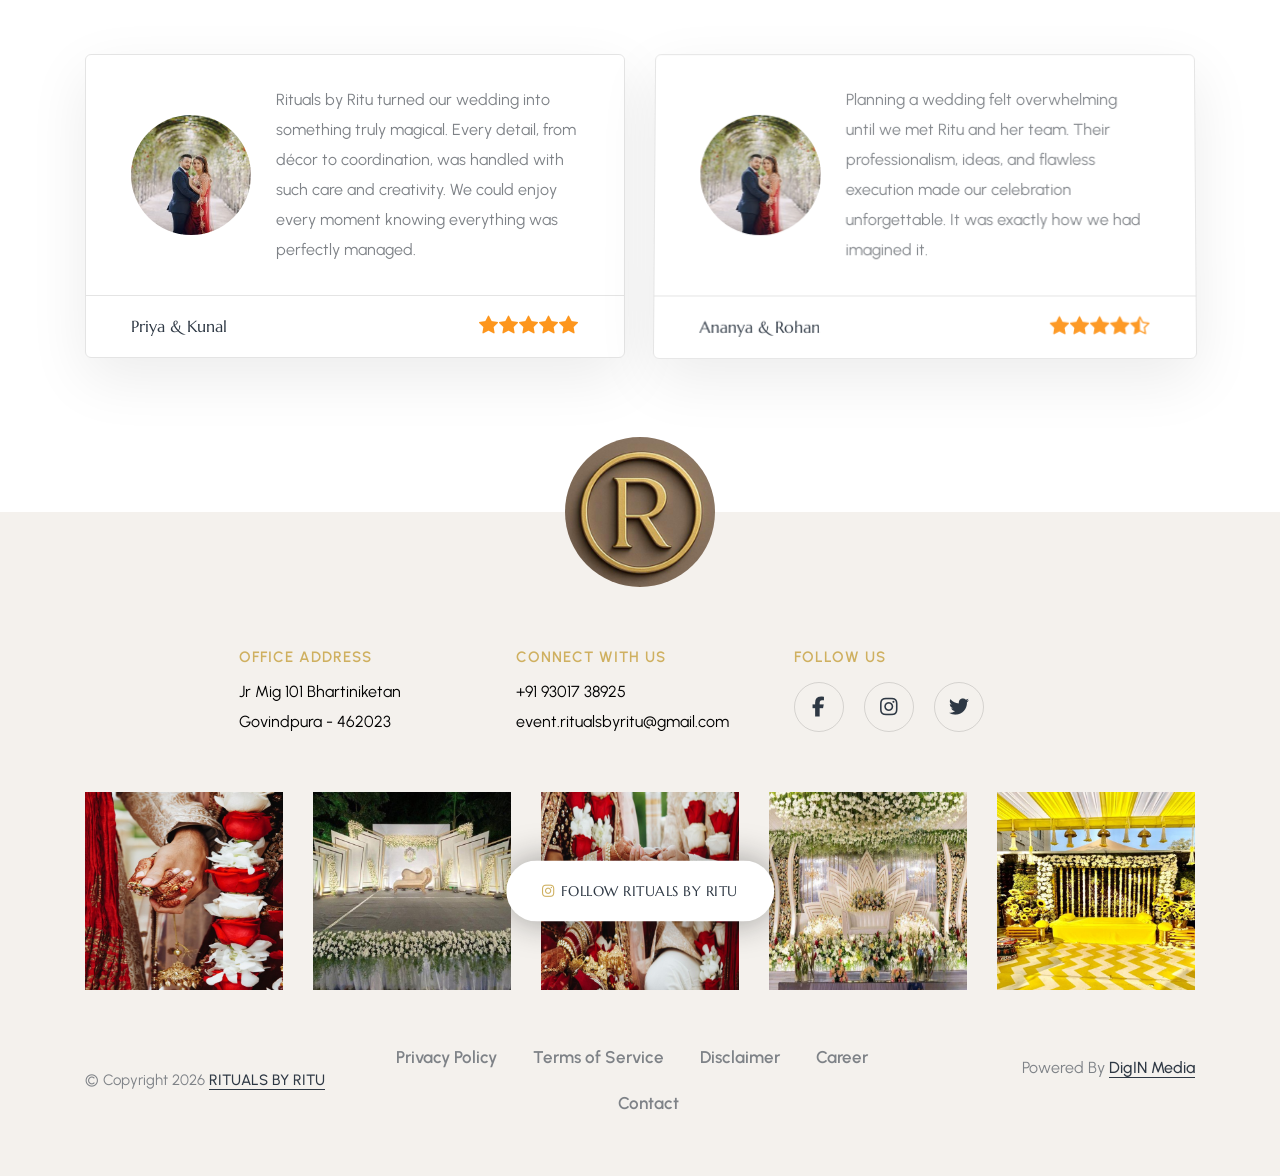
==== commit 4005027a: "Removed Theme Content" ====
--- a/about-us.html
+++ b/about-us.html
@@ -258,13 +258,13 @@
             data-anime='{ "el": "childs", "translateY": [50, 0], "opacity": [0,1], "duration": 1200, "delay": 0, "staggervalue": 150, "easing": "easeOutQuad" }'>
             <h5
               class="alt-font text-dark-gray mb-4 xs-mb-30px w-90 xl-w-100 mx-auto">
-              We love crafto. The owners were married here and generations of
+              We love what we do. The owners were married here and generations of
               their family have loved and still live here.
             </h5>
             <div class="row row-cols-1 row-cols-sm-3">
               <div class="col xs-mb-30px">
                 <h2 class="fs-65 text-dark-gray mb-0 fw-700">248</h2>
-                <span class="fs-19 fw-500 text-dark-gray">Our room</span>
+                <span class="fs-19 fw-500 text-dark-gray">Our Services</span>
               </div>
               <div class="col xs-mb-30px">
                 <h2 class="fs-65 text-dark-gray mb-0 fw-700">146</h2>
@@ -603,11 +603,11 @@
             <!-- <div
               class="col-lg-3 col-md-12 col-sm-6 last-paragraph-no-margin text-center text-sm-start text-md-center text-lg-start md-mb-30px">
               <a
-                href="demo-beauty-salon.html"
+                href="#"
                 class="footer-logo d-inline-block"
                 ><img
-                  src="images/demo-beauty-salon-logo-white.png"
-                  data-at2x="images/demo-beauty-salon-logo-white@2x.png"
+                  src=""
+                  data-at2x=""
                   alt=""
               /></a>
             </div> -->
@@ -731,7 +731,7 @@
           <div
             class="col-xl-3 col-sm-6 text-center text-sm-start last-paragraph-no-margin fs-15 order-3 order-md-1">
             <p>
-              &COPY; Copyright 2025
+              &COPY; Copyright 2026
               <a
                 href="index.html"
                 target="_blank"
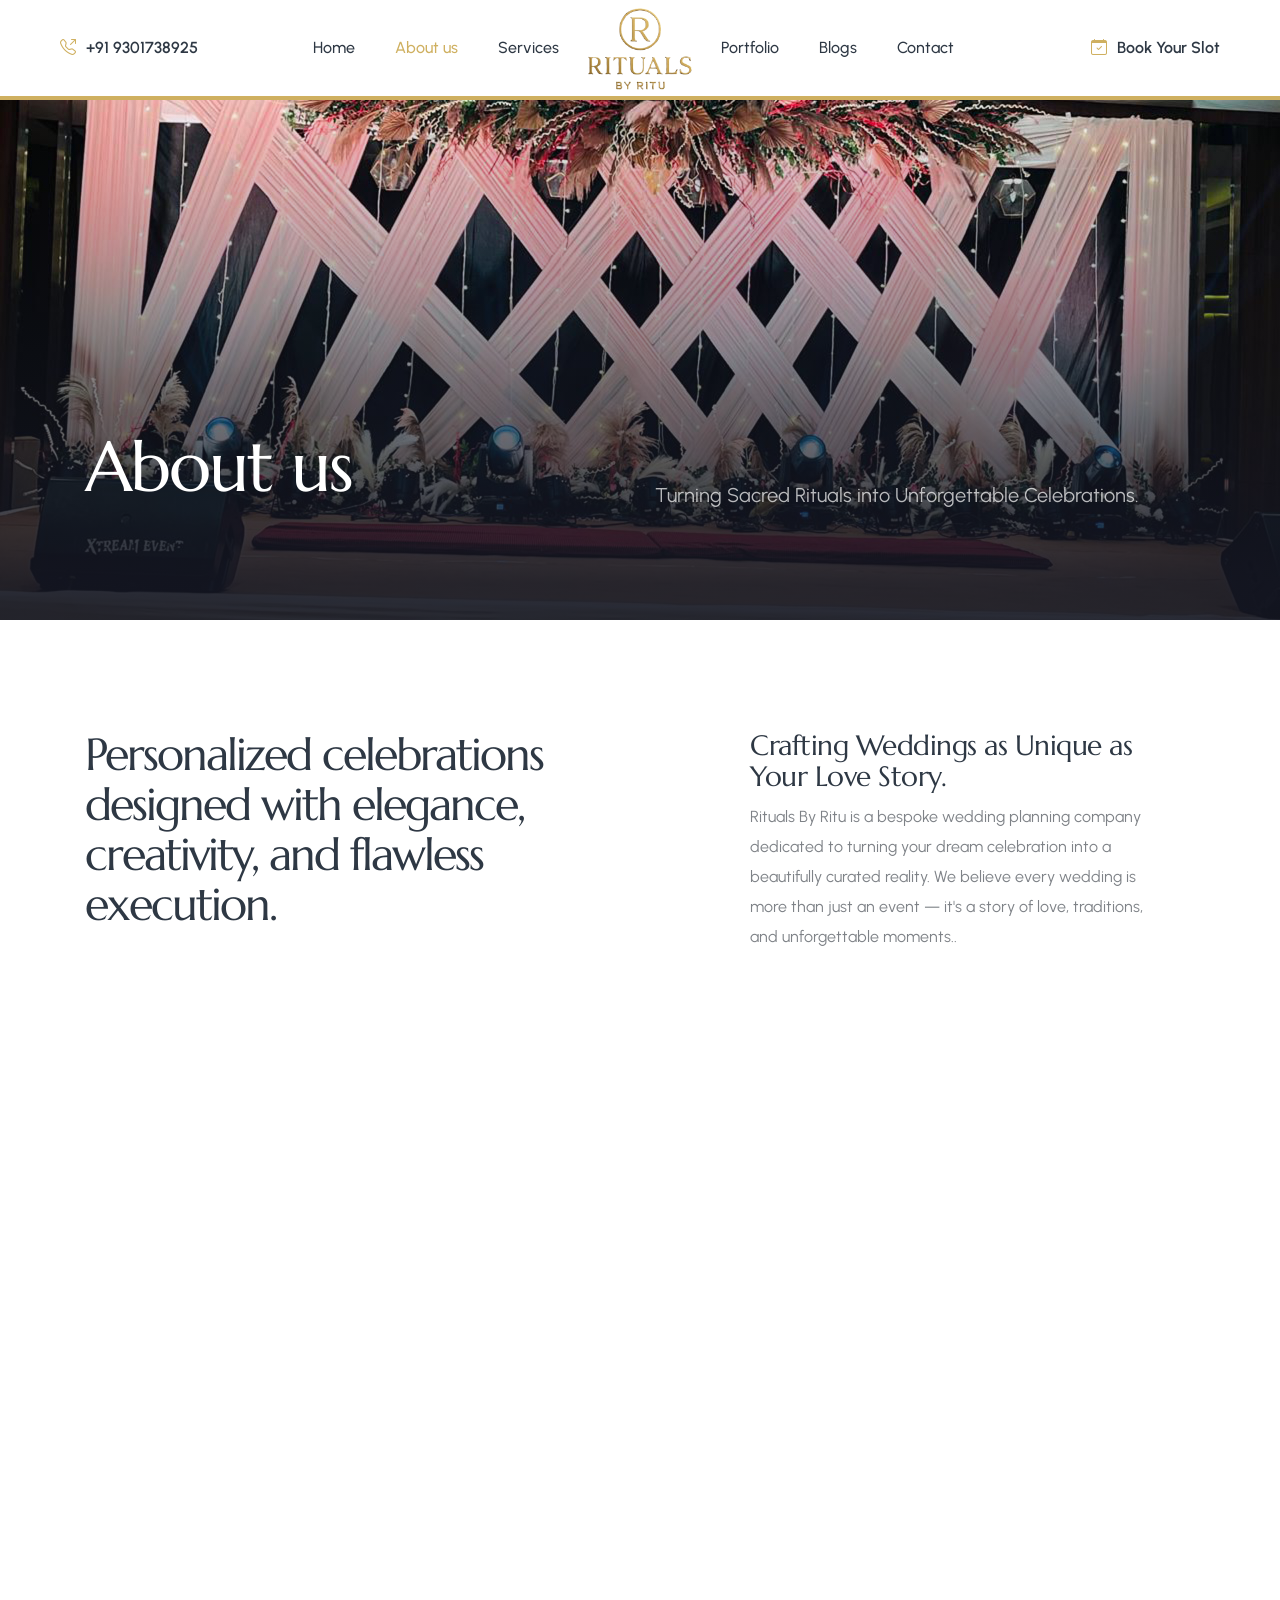
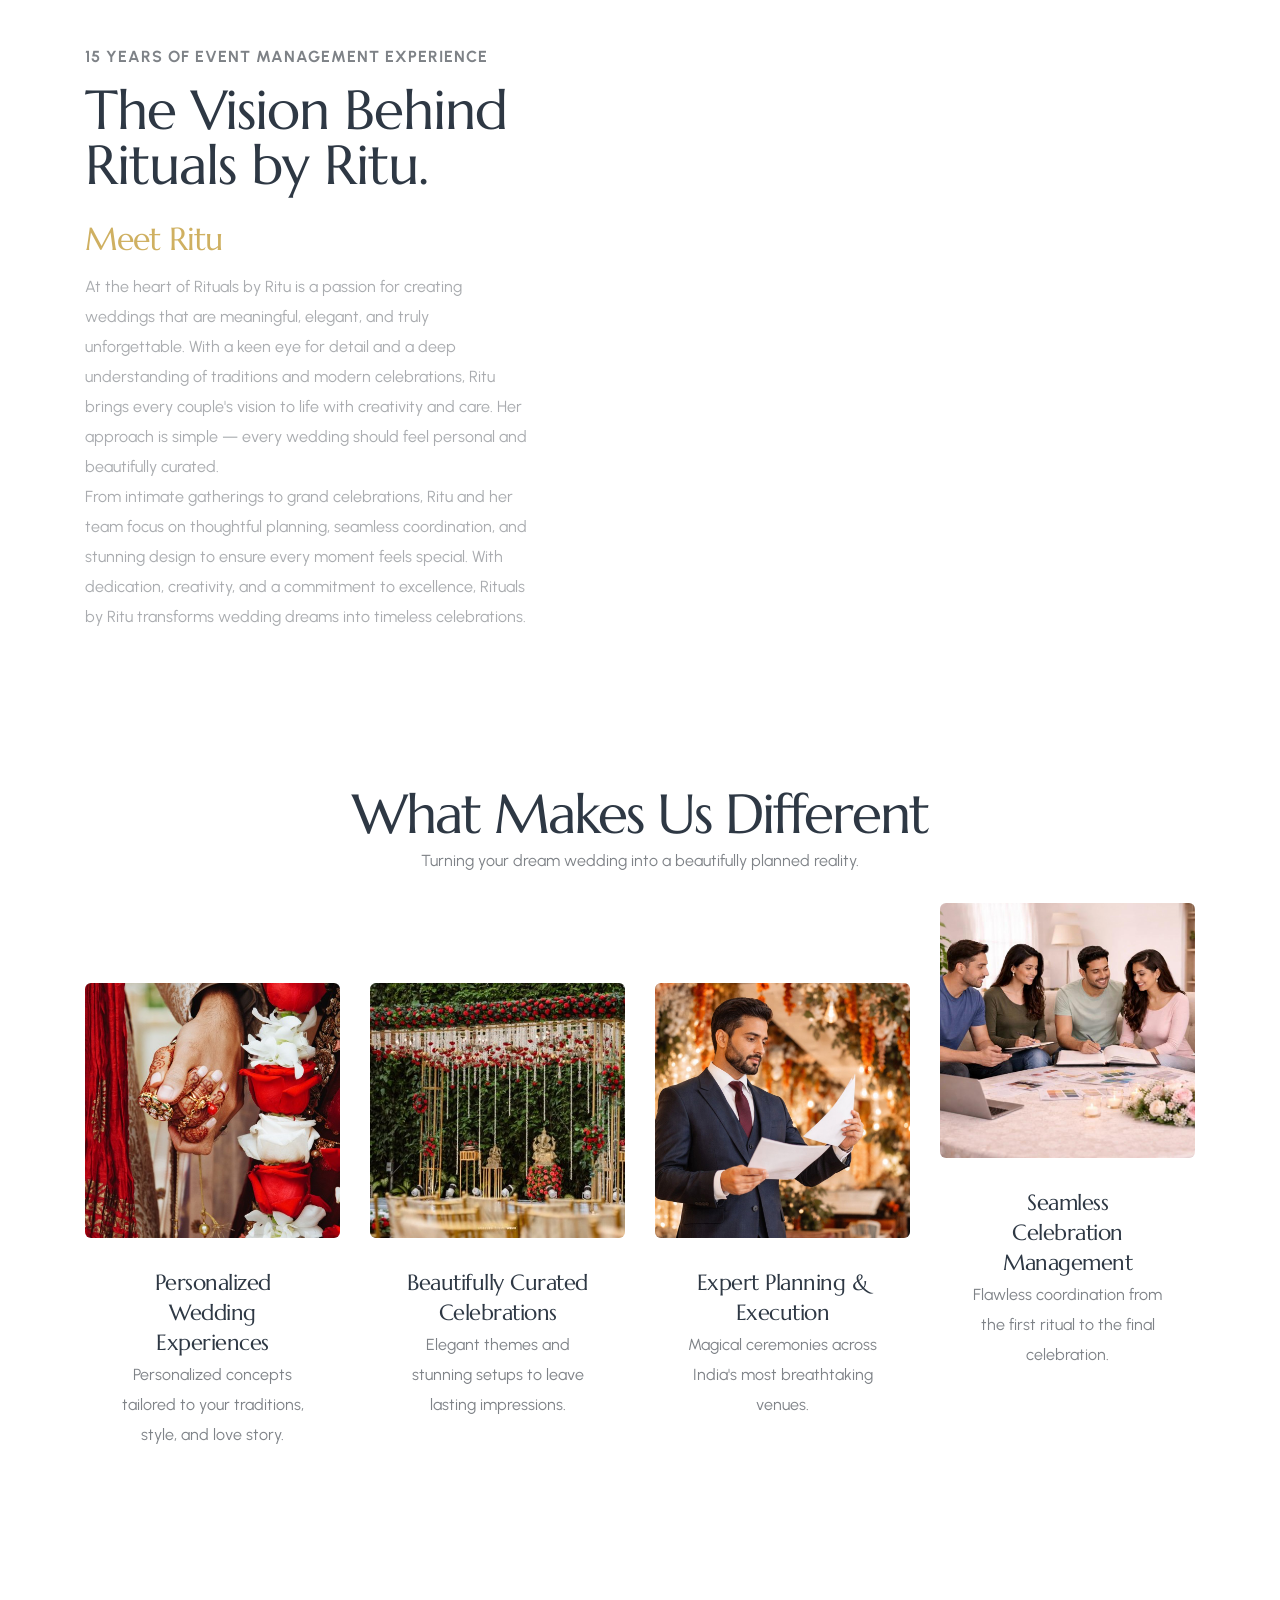
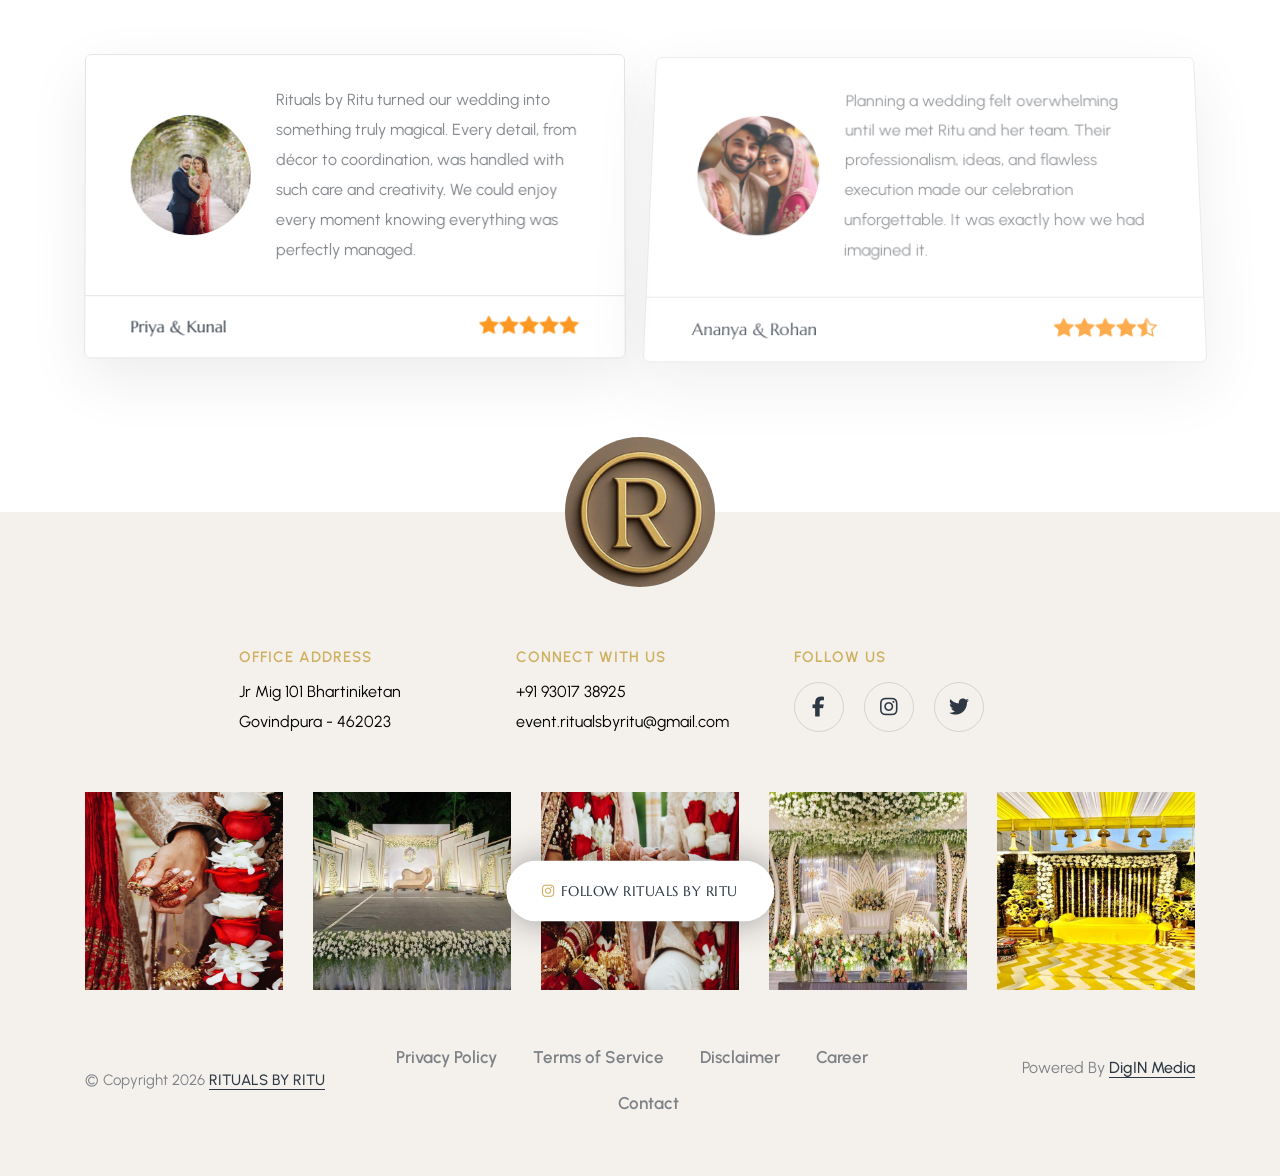
==== commit 37a204e1: "Old Changes Done" ====
--- a/about-us.html
+++ b/about-us.html
@@ -489,7 +489,7 @@
                 class="d-flex align-items-center ps-45px pe-45px pt-30px pb-30px lg-p-25px">
                 <img
                   class="rounded-circle w-120px xs-w-80px me-25px"
-                  src="images/home/review_1.jpg"
+                  src="images/common/review_1.jpg"
                   alt="" />
                 <p>
                   Rituals by Ritu turned our wedding into something truly
@@ -521,7 +521,7 @@
                 class="d-flex align-items-center ps-45px pe-45px pt-30px pb-30px lg-p-25px">
                 <img
                   class="rounded-circle w-120px xs-w-80px me-25px"
-                  src="images/home/review_1.jpg"
+                  src="images/common/review_2.jpg"
                   alt="" />
                 <p>
                   Planning a wedding felt overwhelming until we met Ritu and her
